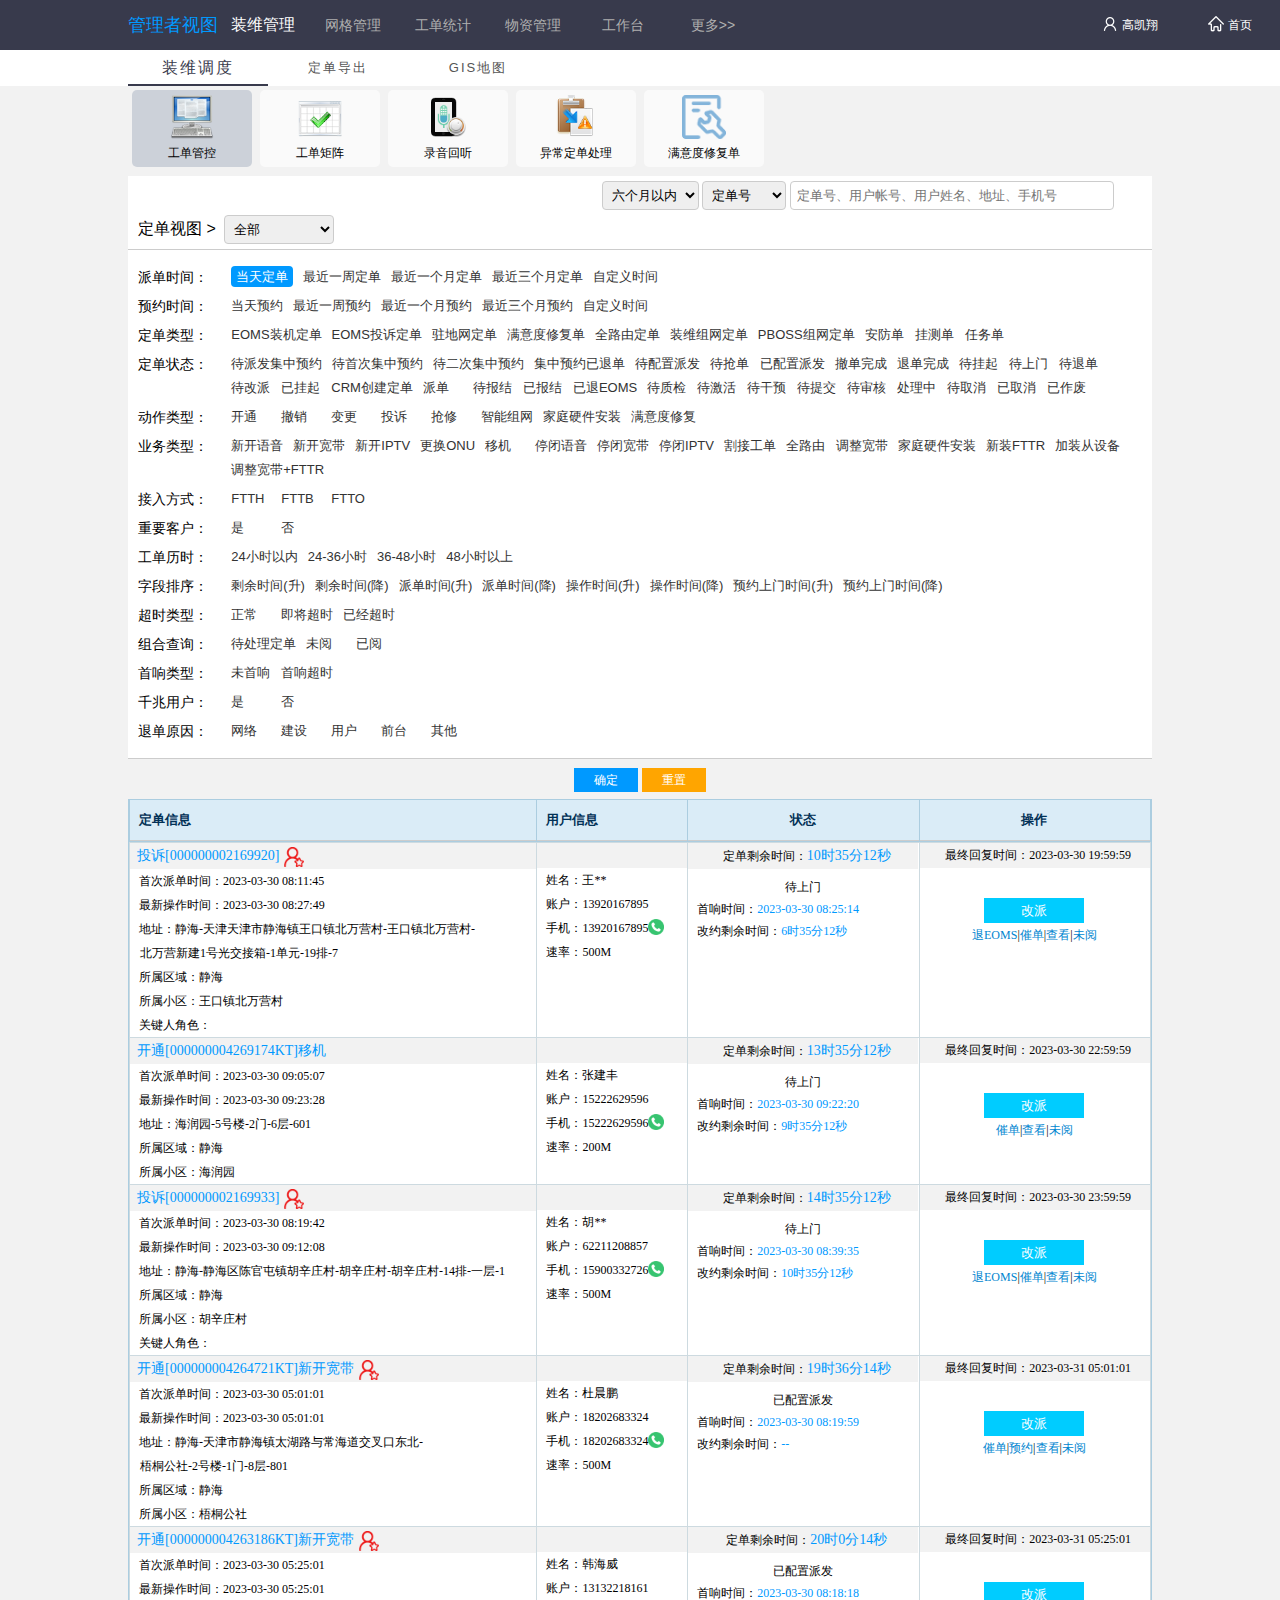
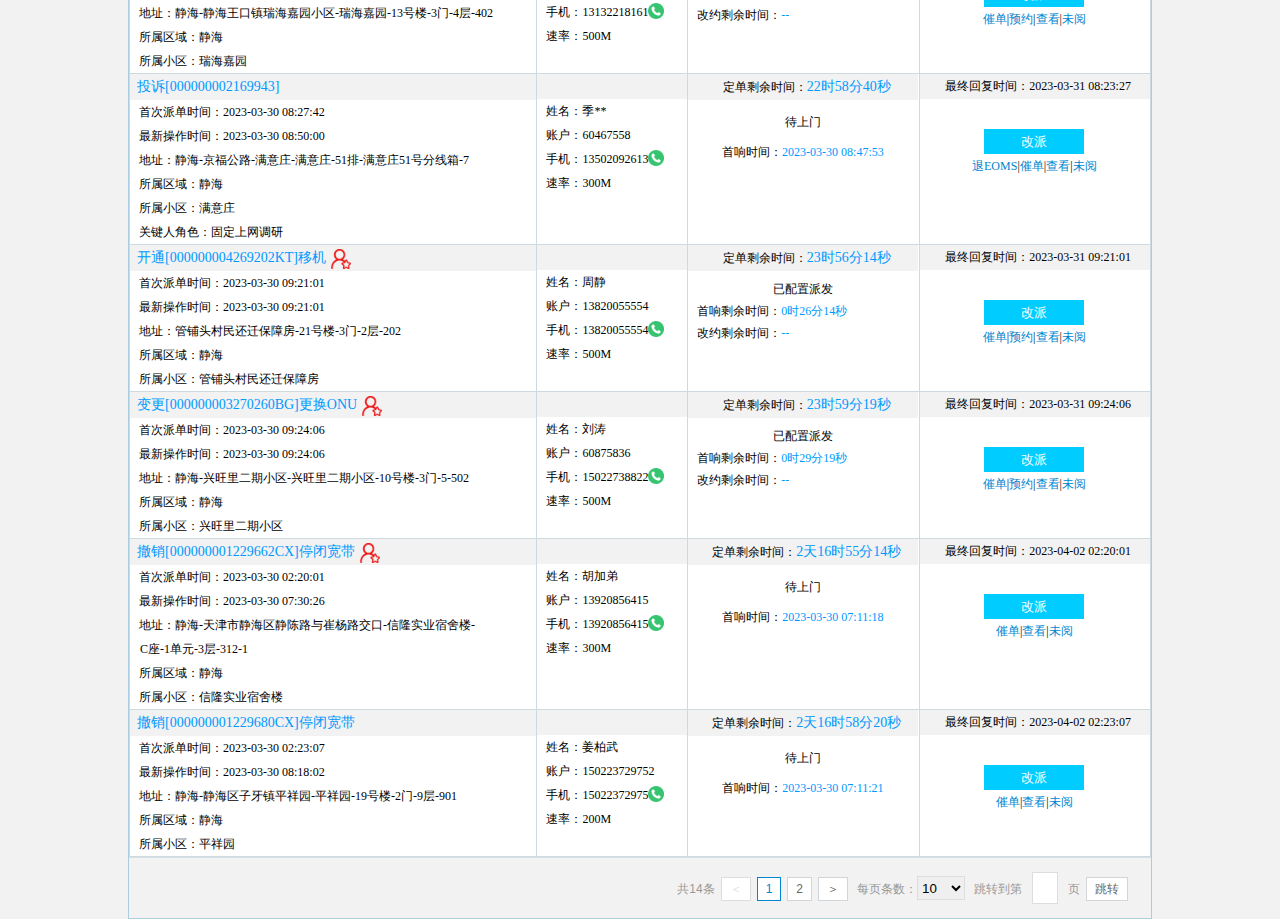
==== index.html @ 793c0168 "Rename 全国移动有线业务管理平台登入界面.html to index.html" ====
<!DOCTYPE html>
<!-- saved from url=(0058)http://ngwlanfix.online-cmcc.cn:10010/ngwlanfix/frame.html -->
<html><head><meta http-equiv="Content-Type" content="text/html; charset=UTF-8">
    
    <meta name="renderer" content="webkit">
    <meta http-equiv="X-UA-Compatible" content="IE=edge">
    <meta http-equiv="Expires" content="0">
    <meta http-equiv="Pragma" content="no-cache">
    <meta http-equiv="Cache-control" content="no-cache">
    <meta http-equiv="Cache" content="no-cache">
    <link rel="shortcut icon" href="http://ngwlanfix.online-cmcc.cn:10010/ngwlanfix/favicon.ico" type="image/x-icon">
    <!--通用样式-->
    <!-- <link rel="stylesheet" href="src/assets/css/ng-common/ng-reset.css" /> -->
    <link rel="stylesheet" href="./全国移动有线业务管理平台登入界面_files/ng-common.css">
    <link rel="stylesheet" href="./全国移动有线业务管理平台登入界面_files/ng-components.css">
    <link rel="stylesheet" href="./全国移动有线业务管理平台登入界面_files/base.css">
    <!-- <link rel="stylesheet" href="src/assets/css/frame.css" /> -->
    <link rel="stylesheet" href="./全国移动有线业务管理平台登入界面_files/orderview.css">
    <link rel="stylesheet" href="./全国移动有线业务管理平台登入界面_files/orderoperation.css">
    <title>全国移动有线业务管理平台</title>
<script type="text/javascript" charset="utf-8" async="" data-requirecontext="_" data-requiremodule="js/singlePageDemo/frame" src="./全国移动有线业务管理平台登入界面_files/frame.js.下载"></script><script type="text/javascript" charset="utf-8" async="" data-requirecontext="_" data-requiremodule="Util" src="./全国移动有线业务管理平台登入界面_files/util.js.下载"></script><script type="text/javascript" charset="utf-8" async="" data-requirecontext="_" data-requiremodule="assets/common/routes" src="./全国移动有线业务管理平台登入界面_files/routes.js.下载"></script><script type="text/javascript" charset="utf-8" async="" data-requirecontext="_" data-requiremodule="assets/common/cookie" src="./全国移动有线业务管理平台登入界面_files/cookie.js.下载"></script><script type="text/javascript" charset="utf-8" async="" data-requirecontext="_" data-requiremodule="js/api/user" src="./全国移动有线业务管理平台登入界面_files/user.js.下载"></script><script type="text/javascript" charset="utf-8" async="" data-requirecontext="_" data-requiremodule="js/api/utils" src="./全国移动有线业务管理平台登入界面_files/utils.js.下载"></script><script type="text/javascript" charset="utf-8" async="" data-requirecontext="_" data-requiremodule="js/api/constans" src="./全国移动有线业务管理平台登入界面_files/constans.js.下载"></script><link type="text/css" rel="stylesheet" href="./全国移动有线业务管理平台登入界面_files/frame.css"><script type="text/javascript" charset="utf-8" async="" data-requirecontext="_" data-requiremodule="assets/common/extend" src="./全国移动有线业务管理平台登入界面_files/extend.js.下载"></script><script type="text/javascript" charset="utf-8" async="" data-requirecontext="_" data-requiremodule="type" src="./全国移动有线业务管理平台登入界面_files/type.js.下载"></script><script type="text/javascript" charset="utf-8" async="" data-requirecontext="_" data-requiremodule="assets/lib/base64/base64" src="./全国移动有线业务管理平台登入界面_files/base64.js.下载"></script><script type="text/javascript" charset="utf-8" async="" data-requirecontext="_" data-requiremodule="dialog" src="./全国移动有线业务管理平台登入界面_files/dialog.js.下载"></script><script type="text/javascript" charset="utf-8" async="" data-requirecontext="_" data-requiremodule="js/api/ajax" src="./全国移动有线业务管理平台登入界面_files/ajax.js.下载"></script><script type="text/javascript" charset="utf-8" async="" data-requirecontext="_" data-requiremodule="upload" src="./全国移动有线业务管理平台登入界面_files/upload.js.下载"></script><script type="text/javascript" charset="utf-8" async="" data-requirecontext="_" data-requiremodule="loading" src="./全国移动有线业务管理平台登入界面_files/loading.js.下载"></script><script type="text/javascript" charset="utf-8" async="" data-requirecontext="_" data-requiremodule="js/api/encrypt" src="./全国移动有线业务管理平台登入界面_files/encrypt.js.下载"></script><script type="text/javascript" charset="utf-8" async="" data-requirecontext="_" data-requiremodule="ajax" src="./全国移动有线业务管理平台登入界面_files/ajax_amd.js.下载"></script><script type="text/javascript" charset="utf-8" async="" data-requirecontext="_" data-requiremodule="hdb" src="./全国移动有线业务管理平台登入界面_files/handlebars.js.下载"></script><script type="text/javascript" charset="utf-8" async="" data-requirecontext="_" data-requiremodule="groupSearchForm" src="./全国移动有线业务管理平台登入界面_files/groupSearchForm.js.下载"></script><script type="text/javascript" charset="utf-8" async="" data-requirecontext="_" data-requiremodule="js/api/transSelectedData" src="./全国移动有线业务管理平台登入界面_files/transSelectedData.js.下载"></script><script type="text/javascript" charset="utf-8" async="" data-requirecontext="_" data-requiremodule="encrypt" src="./全国移动有线业务管理平台登入界面_files/encrypt.js(1).下载"></script><script type="text/javascript" charset="utf-8" async="" data-requirecontext="_" data-requiremodule="selectTree" src="./全国移动有线业务管理平台登入界面_files/selectTree.js.下载"></script><link type="text/css" rel="stylesheet" href="./全国移动有线业务管理平台登入界面_files/comprehensiveSupport.css"><script type="text/javascript" charset="utf-8" async="" data-requirecontext="_" data-requiremodule="validator" src="./全国移动有线业务管理平台登入界面_files/validator.js.下载"></script><style type="text/css">/*!
 * ui-dialog.css
 * Date: 2014-07-03
 * https://github.com/aui/artDialog
 * (c) 2009-2014 TangBin, http://www.planeArt.cn
 *
 * This is licensed under the GNU LGPL, version 2.1 or later.
 * For details, see: http://www.gnu.org/licenses/lgpl-2.1.html
 */
.ui-dialog {
    *zoom:1;
    _float: left;
    position: relative !important;
    background-color: #FFF;
    border: 1px solid #d5dce5;
    border-radius: 6px;
    outline: 0;
    background-clip: padding-box;
    
    font-size: 14px;
    line-height: 1.428571429;
    color: #333;
    opacity: 0;
    -webkit-transform: scale(0);
    transform: scale(0);
    -webkit-transition: -webkit-transform .15s ease-in-out, opacity .15s ease-in-out;
    transition: transform .15s ease-in-out, opacity .15s ease-in-out;
}
.ui-popup-show .ui-dialog {
    opacity: 1;
    -webkit-transform: scale(1);
    transform: scale(1);
}
.ui-popup-focus .ui-dialog {
    box-shadow: 0 0 8px rgba(0, 0, 0, 0.1);
}
.ui-popup-modal .ui-dialog {
    box-shadow: 0 0 8px rgba(0, 0, 0, 0.1), 0 0 256px rgba(255, 255, 255, .3);
}
.ui-dialog-grid {
    width: auto;
    margin: 0;
    border: 0 none;
    border-collapse:collapse;
    border-spacing: 0;
    background: transparent;
}
.ui-dialog-header,
.ui-dialog-body,
.ui-dialog-footer {
    position: relative;
    padding: 0;
    border: 0 none;
    text-align: left;
    background: transparent;
    overflow: hidden;
}
.ui-dialog-header {
    white-space: nowrap;
    border-bottom: 1px solid #d0d6d9;
}
.ui-dialog-close {
    position: absolute;
    _position: absolute;
    top: 0;
    right: 0;
    _height: 26px;
    padding: 10px 16px 14px 6px;
    font-size: 28px;
    line-height: 1;
    color: #78909c;
    text-shadow: 0 1px 0 #FFF;
    cursor: pointer;
    background: transparent;
    _background: #FFF;
    border: 0;
    -webkit-appearance: none;
}
.ui-dialog-close:hover,
.ui-dialog-close:focus {
    color: #000000;
    text-decoration: none;
    cursor: pointer;
    outline: 0;
}
.ui-dialog-title {
    -moz-box-sizing: border-box;  
    -webkit-box-sizing: border-box; 
    -o-box-sizing: border-box; 
    -ms-box-sizing: border-box; 
    box-sizing: border-box;
    margin: 0;
    color: #222;
    font-size: 16px;
    line-height: 1.428571429;
    min-height: 16.428571429px;
    padding: 14px 40px 14px 14px;
    overflow:hidden; 
    white-space: nowrap;
    text-overflow: ellipsis;
    font-weight: bold;
    cursor: move;
}
.ui-dialog-content {
    display: inline-block;
    position: relative;
    vertical-align: middle;
    *zoom: 1;
    *display: inline;
    text-align: left;
    overflow: auto;
}
.ui-dialog-content-drag {
    display: none;
    position: absolute;
    height: 100%;
    width: 100%;
    top: 0;
    left: 0;
    background:#ff0000; 
    opacity:0;
    filter:alpha(opacity=0); 
}
.ui-dialog-footer {
    padding: 9px 10px 10px 10px;
    text-align: center;
    background: #ebf1f5; 
    border-top: 1px solid #d5dce5; 
    border-radius: 0 0 4px 4px;
}
.ui-dialog-statusbar {
    float: left;
    margin-right: 20px;
    padding: 6px 0;
    line-height: 1.428571429;
    font-size: 14px;
    color: #888;
    white-space: nowrap;
}
.ui-dialog-statusbar label:hover {
    color: #333;
}
.ui-dialog-statusbar input,
.ui-dialog-statusbar .label {
    vertical-align: middle;
}
.ui-dialog-button {
    /*float: right;*/
    white-space: nowrap;
}
.ui-dialog-footer button+button {
    margin-bottom: 0;
    margin-left: 20px;
}
.ui-dialog-footer button {
    overflow:visible;
    display: inline-block;
    padding: 9px 51px;
    _margin-left: 5px;
    margin-bottom: 0;
    font-size: 14px;
    font-weight: normal;
    line-height: 1.428571429;
    text-align: center;
    white-space: nowrap;
    vertical-align: middle;
    cursor: pointer;
    background-image: none;
    border: 1px solid transparent;
    border-radius: 3px;
}

.ui-dialog-footer button:hover,
.ui-dialog-footer button:focus {
  color: #333333;
  text-decoration: none;
}

.ui-dialog-footer button:active {
  background-image: none;
  outline: 0;
}
.ui-dialog-footer button[disabled] {
  pointer-events: none;
  cursor: not-allowed;
  opacity: 0.65;
  filter: alpha(opacity=65);
}

.ui-dialog-footer button {
  color: #0085d0;
  background-color: #ffffff;
  border-color: #d0d6d9;
  outline: none;
}

.ui-dialog-footer button:hover,
.ui-dialog-footer button:focus {
  color: #0085d0;
  background-color: #e5f3fa;
  border-color: #d0d6d9;
}

.ui-dialog-footer button:active {
  color: #0085d0;
  background-color: #eaeef1;
  border-color: #d0d6d9;
}

.ui-dialog-footer button:active{
  background-image: none;
}

.ui-dialog-footer button[disabled],
.ui-dialog-footer button[disabled]:hover,
.ui-dialog-footer button[disabled]:focus,
.ui-dialog-footer button[disabled]:active {
  background-color: #ffffff;
  border-color: #cccccc;
}

.ui-dialog-footer button.ui-dialog-autofocus {
  color: #ffffff;
  background-color: #0085d0;
  border-color: #0085d0;
}

.ui-dialog-footer button.ui-dialog-autofocus:hover,
.ui-dialog-footer button.ui-dialog-autofocus:focus {
  color: #ffffff;
  background-color: #1a91d4;
  border-color: #1a91d4;
}

.ui-dialog-footer button.ui-dialog-autofocus:active {
  color: #ffffff;
  background-color: #0085d0;
  border-color: #0085d0;
}
.ui-popup-top-left .ui-dialog,
.ui-popup-top .ui-dialog,
.ui-popup-top-right .ui-dialog {
    top: -8px;
}
.ui-popup-bottom-left .ui-dialog,
.ui-popup-bottom .ui-dialog,
.ui-popup-bottom-right .ui-dialog {
    top: 8px;
}
.ui-popup-left-top .ui-dialog,
.ui-popup-left .ui-dialog,
.ui-popup-left-bottom .ui-dialog {
    left: -8px;
}
.ui-popup-right-top .ui-dialog,
.ui-popup-right .ui-dialog,
.ui-popup-right-bottom .ui-dialog {
    left: 8px;
}

.ui-dialog-arrow-a,
.ui-dialog-arrow-b {
    position: absolute;
    display: none;
    width: 0;
    height: 0;
    overflow:hidden;
    _color:#FF3FFF;
    _filter:chroma(color=#FF3FFF);
    border:8px dashed transparent;
}
.ui-popup-follow .ui-dialog-arrow-a,
.ui-popup-follow .ui-dialog-arrow-b{
    display: block;
}
.ui-popup-follow .ui-dialog-title{
    cursor:initial;
}
.ui-popup-top-left .ui-dialog-arrow-a,
.ui-popup-top .ui-dialog-arrow-a,
.ui-popup-top-right .ui-dialog-arrow-a {
    bottom: -16px;
    border-top:8px solid #d5dce5;
}
.ui-popup-top-left .ui-dialog-arrow-b,
.ui-popup-top .ui-dialog-arrow-b,
.ui-popup-top-right .ui-dialog-arrow-b {
    bottom: -15px;
    border-top:8px solid #fff;
}
.ui-popup-top-left .ui-dialog-arrow-a,
.ui-popup-top-left .ui-dialog-arrow-b  {
    left: 15px;
}
.ui-popup-top .ui-dialog-arrow-a,
.ui-popup-top .ui-dialog-arrow-b  {
    left: 50%;
    margin-left: -8px;
}
.ui-popup-top-right .ui-dialog-arrow-a,
.ui-popup-top-right .ui-dialog-arrow-b {
    right: 15px;
}
.ui-popup-bottom-left .ui-dialog-arrow-a,
.ui-popup-bottom .ui-dialog-arrow-a,
.ui-popup-bottom-right .ui-dialog-arrow-a {
    top: -16px;
    border-bottom:8px solid #d5dce5;
}
.ui-popup-bottom-left .ui-dialog-arrow-b,
.ui-popup-bottom .ui-dialog-arrow-b,
.ui-popup-bottom-right .ui-dialog-arrow-b {
    top: -15px;
    border-bottom:8px solid #fff;
}
.ui-popup-bottom-left .ui-dialog-arrow-a,
.ui-popup-bottom-left .ui-dialog-arrow-b {
    left: 15px;
}
.ui-popup-bottom .ui-dialog-arrow-a,
.ui-popup-bottom .ui-dialog-arrow-b {
    margin-left: -8px;
    left: 50%;
}
.ui-popup-bottom-right .ui-dialog-arrow-a,
.ui-popup-bottom-right .ui-dialog-arrow-b {
    right: 15px;
}
.ui-popup-left-top .ui-dialog-arrow-a,
.ui-popup-left .ui-dialog-arrow-a,
.ui-popup-left-bottom .ui-dialog-arrow-a {
    right: -16px;
    border-left:8px solid #d5dce5;
}
.ui-popup-left-top .ui-dialog-arrow-b,
.ui-popup-left .ui-dialog-arrow-b,
.ui-popup-left-bottom .ui-dialog-arrow-b {
    right: -15px;
    border-left:8px solid #fff;
}
.ui-popup-left-top .ui-dialog-arrow-a,
.ui-popup-left-top .ui-dialog-arrow-b {
    top: 15px;
}
.ui-popup-left .ui-dialog-arrow-a,
.ui-popup-left .ui-dialog-arrow-b {
    margin-top: -8px;
    top: 50%;
}
.ui-popup-left-bottom .ui-dialog-arrow-a,
.ui-popup-left-bottom .ui-dialog-arrow-b {
    bottom: 15px;
}
.ui-popup-right-top .ui-dialog-arrow-a,
.ui-popup-right .ui-dialog-arrow-a,
.ui-popup-right-bottom .ui-dialog-arrow-a {
    left: -16px;
    border-right:8px solid #d5dce5;
}
.ui-popup-right-top .ui-dialog-arrow-b,
.ui-popup-right .ui-dialog-arrow-b,
.ui-popup-right-bottom .ui-dialog-arrow-b {
    left: -15px;
    border-right:8px solid #fff;
}
.ui-popup-right-top .ui-dialog-arrow-a,
.ui-popup-right-top .ui-dialog-arrow-b {
    top: 15px;
}
.ui-popup-right .ui-dialog-arrow-a,
.ui-popup-right .ui-dialog-arrow-b {
    margin-top: -8px;
    top: 50%;
}
.ui-popup-right-bottom .ui-dialog-arrow-a,
.ui-popup-right-bottom .ui-dialog-arrow-b {
    bottom: 15px;
}


@-webkit-keyframes ui-dialog-loading {
    0% {
        -webkit-transform: rotate(0deg);
    }
    100% {
        -webkit-transform: rotate(360deg);
    }
}
@keyframes ui-dialog-loading {
    0% {
        transform: rotate(0deg);
    }
    100% {
        transform: rotate(360deg);
    }
}

.ui-dialog-loading {
    vertical-align: middle;
    position: relative;
    display: block;
    *zoom: 1;
    *display: inline;
    overflow: hidden;
    width: 32px;
    height: 32px;
    top: 50%;
    margin: -16px auto 0 auto;
    font-size: 0;
    text-indent: -999em;
    color: #666;
}
.ui-dialog-loading {
    width: 100%\9;
    text-indent: 0\9;
    line-height: 32px\9;
    text-align: center\9;
    font-size: 12px\9;
}

.ui-dialog-loading::after {
    position: absolute;
    content: '';
    width: 3px;
    height: 3px;
    margin: 14.5px 0 0 14.5px;
    border-radius: 100%;
    box-shadow: 0 -10px 0 1px #ccc, 10px 0px #ccc, 0 10px #ccc, -10px 0 #ccc, -7px -7px 0 0.5px #ccc, 7px -7px 0 1.5px #ccc, 7px 7px #ccc, -7px 7px #ccc;
    -webkit-transform: rotate(360deg);
    -webkit-animation: ui-dialog-loading 1.5s infinite linear;
    transform: rotate(360deg);
    animation: ui-dialog-loading 1.5s infinite linear;
    display: none\9;
}
.ui-dialog-tip-error .ui-dialog-content{
    background-color: #ffe4e2;
    color: #F08D89;
    border-radius:5px;
}
.ui-dialog-tip-error .ui-dialog{
    border: 2px solid #ff8a85;
}
.ui-dialog-tip-success .ui-dialog-content{
    background-color: #f0f6df;
    color: #8fc11d;
    border-radius:5px;
}
.ui-dialog-tip-success .ui-dialog{
    border: 2px solid #b1d361;
}
.ui-dialog-tip-icon{
    position: absolute;
    width: 38px;
    top: 0;
    bottom: 0;
    left: 0;
    background-position: center right;
    background-repeat: no-repeat;
}
.ui-dialog-tip-text{
    margin-left: 48px;
    padding: 15px 20px 15px 0;
    font-size: 14px;
}
.ui-dialog-tip-error .ui-dialog-tip-icon{
    background-image: url('[data-uri]');
}
.ui-dialog-tip-success .ui-dialog-tip-icon{
    background-image: url('[data-uri]');
}
.ui-dialog-confirm-icon{
    position: absolute;
    width: 84px;
    top: 0;
    bottom: 0;
    left: 0;
    background-position: center right;
    background-repeat: no-repeat;
    background-image: url('[data-uri]');
}
.ui-dialog-confirm-text{
    font-size: 12px;
    margin-left: 104px;
    padding: 62px 20px 50px 0;
    color: #666666;
}
.ui-dialog-confirm-text-t{
    font-size: 14px;
    color: #000000;
    line-height: 1;
    margin-bottom: 10px;
}</style><script type="text/javascript" charset="utf-8" async="" data-requirecontext="_" data-requiremodule="artDialog" src="./全国移动有线业务管理平台登入界面_files/dialog-plus.js.下载"></script><style type="text/css">
  .sn-upload .files { margin-bottom: 6px; width: 100%; float: left; }
  .sn-upload .template-upload:after { clear: both; display:block; visibility: hidden; height: 0; content: " "; }
  .sn-upload .template-upload { width: 100%; }
  .sn-upload .template-upload div { height: 28px; line-height: 28px; float: left; }
  .sn-upload .template-upload { font-size: 12px; color: #222; }
  .sn-upload .template-upload .upload-filename a { color: #222; text-decoration: none; }
  .sn-upload .template-upload .upload-byte { color: #999; padding: 0 6px; }
  .sn-upload .template-upload .upload-btns a { cursor: pointer; padding: 0 6px; color: #ee0000; text-decoration: none; }
  .sn-upload .template-upload .upload-btns a:hover { color: #222; }
  .sn-upload .template-upload .upload-progress { display: none; width: 200px; margin-top: 10px; box-sizing: border-box; height: 6px; font-size: 0; line-height: 0; background: #e7eff2; overflow: hidden; box-shadow: inset 0 0 0 1px rgba(0, 0, 0, 0.07), inset 0 2px 2px rgba(0, 0, 0, 0.07); *zoom: 1; }
  .sn-upload .template-upload .upload-progress:before,
  .sn-upload .template-upload .upload-progress:after { content: ""; display: table; }
  .sn-upload .template-upload .upload-progress:after { clear: both; overflow: hidden; }
  .sn-upload .template-upload .upload-progress > span { display: block; height: 100%; height: 6px; font-size: 0; line-height: 0; background: #8ec500; float: left; box-shadow: inset 0 -1px 0 rgba(0, 0, 0, 0.2), inset 0 0 0 1px rgba(0, 0, 0, 0.1); text-shadow: 0 -1px 0 rgba(0, 0, 0, 0.2);}
  .sn-upload .fileInput { width: 100%; height: 30px; float: left; position: relative; overflow: hidden; }
  .sn-upload .fileInput > a { display: inline-block; height: 26px; line-height: 26px; padding: 0 20px; font-size: 12px; background: #FFF; text-decoration: none; cursor: pointer; outline: none; color: #008ace; position: absolute; left: 0; top: 0; background-image: url("[data-uri]"); background-repeat: no-repeat; background-position: left 4px;}
  .sn-upload .fileInput input { height: 28px; width: 200px; position: absolute; left: 0; top: 0; background: #F00; position: absolute; left: -130px; opacity: 0; filter:alpha(opacity=0);}
  @media only screen and (-webkit-min-device-pixel-ratio: 1.5),
         only screen and (-moz-min-device-pixel-ratio: 1.5),
         only screen and (-o-min-device-pixel-ratio: 3/2),
         only screen and (min-device-pixel-ratio: 1.5) {
      .sn-upload .fileInput > a  {
          background-image: url("[data-uri]");
          -webkit-background-size: 16px 16px;
          background-size: 16px 16px;
      }
  }
.sn-upload .sn-upload-fileResult { display:none; }
.sn-upload .sn-upload-uploading .delete { display: none; }
.sn-upload .sn-upload-uploading .upload-progress { display: inline-block; }
.sn-upload .sn-upload-fail .sn-upload-fileResult { display: inline-block; }


</style><script type="text/javascript" charset="utf-8" async="" data-requirecontext="_" data-requiremodule="hdbr" src="./全国移动有线业务管理平台登入界面_files/handlebars.runtime.js.下载"></script><style type="text/css">.sn-groupSearchForm {
	width: 100%;
	/*display: table;*/
	font-size: 13px;
	/*border: 1px solid #c6cccf;*/
	border: 1px solid #d0d6d9;
	box-sizing: border-box;
	position: relative;
	color: #666;
	/*padding-bottom: 20px;*/
}

.sn-groupSearchForm.absolute-btn {
	padding-bottom: 20px;
}

.sn-groupSearchForm>p {
	margin: 0;
	padding: 15px 20px;
	line-height: 1;
	/*border-bottom: 1px solid #eaeef1;*/
	border-bottom: 1px solid #e9ecf0;
}

.sn-groupSearchForm>form {
	margin: 5px 20px 0 20px;
}

/*.sn-groupSearchForm .bg-date {
	background: url('[data-uri]') no-repeat right;
}*/

.sn-groupSearchForm .searchOptions {
	padding: 0;
	margin: 0;
}

.sn-groupSearchForm input.sn-groupSearchForm-input::-ms-clear {
	display: none;
}

.sn-groupSearchForm .sn-groupSearchForm-input.clear-bg {
	background: url('[data-uri]') no-repeat right;
}

.sn-groupSearchForm>form.searchForm>ul.searchOptions>li {
	display: inline-block;
	position: relative;
	/*height: 30px;*/
	/*line-height: 30px;*/
	margin-top: 15px;
	list-style: none;
	font-size: 0;
	vertical-align: top;
	padding-left: 5px;
	box-sizing: border-box;
}

.sn-groupSearchForm>form.searchForm>ul.searchOptions>li>div {
	font-size: 0;
	/*height: 30px;*/
	/*line-height: 30px;*/
}

.sn-groupSearchForm>form.searchForm>ul.searchOptions>li.user-defined>div {
	font-size: 13px;
}

.sn-groupSearchForm .searchForm .searchOptions>li>label,
.sn-groupSearchForm .searchForm .searchOptions>li>div>label {
	display: inline-block;
	position: relative;
	width: 30%;
	text-align: right;
	font-size: 13px;
	line-height: 15px;
	padding-right: 14px;
	float: none;
	height: auto;
	vertical-align: middle;
	box-sizing: border-box;
	color: #666;
	text-overflow: ellipsis;
	-webkit-line-clamp: 2;
	overflow: hidden;
	max-height: 30px;
	white-space: normal;
}

.sn-groupSearchForm .ellipsis {
	position: absolute;
	bottom: 0;
	right: 13px;
	line-height: 15px;
	font-size: 13px;
	width: 14px;
	text-align: center;
	background-color: #fff;
}

.sn-groupSearchForm .searchForm .searchOptions>li>label+*,
.sn-groupSearchForm .searchForm .searchOptions>li>div>label+* {
	display: inline-block;
	width: 70%;
	/*height: 30px;*/
	float: none;
	margin: 0;
	vertical-align: middle;
	box-sizing: border-box;
	font-size: 13px;
	color: #666;
}

.sn-groupSearchForm>form.searchForm>ul.searchOptions>li input,
.sn-groupSearchForm>form.searchForm>ul.searchOptions>li select {
	height: 30px;
	line-height: 22px;
	padding: 3px;
	padding-left: 10px;
	box-sizing: border-box;
	outline: none;
	border: 1px solid #d0d6d9;
	background-color: #f5fdff;
	color: #666;
	/*-webkit-box-shadow: inset 0 1px 3px rgba(0, 0, 0, 0.1);
	box-shadow: inset 0 1px 3px rgba(0, 0, 0, 0.1);*/
}


/*高级查询*/

.sn-groupSearchForm .advancedQuery {
	display: none;
	position: absolute;
	bottom: -14px;
	left: 0;
	right: 0;
	width: 40px;
	height: 14px;
	margin: 0 auto;
	cursor: pointer;
	background-image: url('[data-uri]');
}

.sn-groupSearchForm .advancedQuery.up {
	background-image: url('[data-uri]');
}


/*布局*/

.sn-groupSearchForm .column1>li {
	width: 100%;
}


/*两列布局*/

.sn-groupSearchForm .column2>li {
	width: 50%;
}

.sn-groupSearchForm .column2>li.colspan2,
.sn-groupSearchForm .column2>li.colspanall {
	width: 100%;
}

.sn-groupSearchForm .searchForm .column2>li.colspan2>label,
.sn-groupSearchForm .searchForm .column2>li.colspan2>div>label,
.sn-groupSearchForm .searchForm .column2>li.colspanall>label,
.sn-groupSearchForm .searchForm .column2>li.colspanall>div>label {
	width: 15%;
}

.sn-groupSearchForm .searchForm .column2>li.colspan2>label+*,
.sn-groupSearchForm .searchForm .column2>li.colspan2>div>label+*,
.sn-groupSearchForm .searchForm .column2>li.colspanall>label+*,
.sn-groupSearchForm .searchForm .column2>li.colspanall>div>label+* {
	width: 85%;
}


/*三列布局*/

.sn-groupSearchForm .column3>li {
	width: 33.33%;
}

.sn-groupSearchForm .column3>li.colspan2 {
	width: 66.66%;
}

.sn-groupSearchForm .column3>li.colspan3,
.sn-groupSearchForm .column3>li.colspanall {
	width: 100%;
}

.sn-groupSearchForm .searchForm .column3>li.colspan2>label,
.sn-groupSearchForm .searchForm .column3>li.colspan2>div>label {
	width: 15%;
}

.sn-groupSearchForm .searchForm .column3>li.colspan2>label+*,
.sn-groupSearchForm .searchForm .column3>li.colspan2>div>label+* {
	width: 85%;
}

.sn-groupSearchForm .searchForm .column3>li.colspan3>label,
.sn-groupSearchForm .searchForm .column3>li.colspan3>div>label,
.sn-groupSearchForm .searchForm .column3>li.colspanall>label,
.sn-groupSearchForm .searchForm .column3>li.colspanall>div>label {
	width: 10%;
}

.sn-groupSearchForm .column3>li.colspan3>label+*,
.sn-groupSearchForm .column3>li.colspan3>div>label+*,
.sn-groupSearchForm .column3>li.colspanall>label+*,
.sn-groupSearchForm .column3>li.colspanall>div>label+* {
	width: 90%;
}


/*四列布局*/

.sn-groupSearchForm .column4>li {
	width: 25%;
}

.sn-groupSearchForm .column4>li.colspan2 {
	width: 50%;
}

.sn-groupSearchForm .searchForm .column4>li.colspan2>label,
.sn-groupSearchForm .searchForm .column4>li.colspan2>div>label {
	width: 15%;
}

.sn-groupSearchForm .searchForm .column4>li.colspan2>label+*,
.sn-groupSearchForm .searchForm .column4>li.colspan2>div>label+* {
	width: 85%;
	max-width: none;
}

.sn-groupSearchForm .column4>li.colspan3 {
	width: 75%;
}

.sn-groupSearchForm .searchForm .column4>li.colspan3>label,
.sn-groupSearchForm .searchForm .column4>li.colspan3>div>label {
	width: 10%;
}

.sn-groupSearchForm .searchForm .column4>li.colspan3>label+*,
.sn-groupSearchForm .searchForm .column4>li.colspan3>div>label+* {
	width: 90%;
}

.sn-groupSearchForm .column4>li.colspanall {
	width: 100%;
}

.sn-groupSearchForm .searchForm .column4>li.colspanall>label,
.sn-groupSearchForm .searchForm .column4>li.colspanall>div>label {
	width: 7%;
}

.sn-groupSearchForm .searchForm .column4>li.colspanall>label+*,
.sn-groupSearchForm .searchForm .column4>li.colspanall>div>label+* {
	width: 93%;
}


/*重置select组件样式*/

.sn-groupSearchForm .sn-select .sn-select-single {
	padding-left: 10px;
}

.sn-groupSearchForm .sn-select .sn-select-single {
	color: #666;
}

.sn-groupSearchForm .sn-select .sn-select-single span {
	line-height: 28px;
}


/*重置radios组件样式*/

.sn-groupSearchForm .sn-radios>.chk-list,
.sn-groupSearchForm .sn-checkboxes>.chk-list {
	font-size: 0;
}

.sn-groupSearchForm .sn-radios .chk-list>li,
.sn-groupSearchForm .sn-checkboxes>.chk-list>li {
	font-size: 13px;
	padding-bottom: 0;
	padding-right: 20px;
	padding-left: 30px;
}

.sn-groupSearchForm .sn-radios,
.sn-groupSearchForm .sn-checkboxes {
	line-height: 30px;
}

.sn-groupSearchForm .sn-radios>.chk-list li>div,
.sn-groupSearchForm .sn-checkboxes>.chk-list li>div,
.sn-groupSearchForm .chk-list li>div.static:hover {
	top: 5px!important;
}

.sn-groupSearchForm .sn-radios>.chk-list li>div {
	background-image: url('[data-uri]');
}

.sn-groupSearchForm .sn-radios>.chk-list li>label,
.sn-groupSearchForm .sn-checkboxes>.chk-list li>label {
	color: #666;
}


/*重置date组件样式*/

.sn-groupSearchForm .bg-date {
	width: 100%;
}
/*重置comboSelect组件样式*/
.sn-groupSearchForm>form.searchForm>ul.searchOptions>li>div.comboSelect{
	font-size: 13px;
}
.sn-groupSearchForm .combo-select{
	border:none;
}

/*重置selectTree组件样式*/

.sn-groupSearchForm .sn-selectTree,
.sn-groupSearchForm .sn-selectTree>.has-formlayer {
	height: 30px;
}

.sn-groupSearchForm>form.searchForm>ul.searchOptions>li .formlayer-btns-check input {
	height: auto;
	vertical-align: middle;
	border: none;
}


/*按钮样式*/

.sn-groupSearchForm .sn-groupSearchForm-buttons {
	text-align: left;
}

.sn-groupSearchForm-buttons {
	/*margin: 0 20px 0 20px;*/
	padding: 0 20px;
	border-top: 1px solid #e9ecf0;
	margin-top: 15px;
}

.sn-groupSearchForm.absolute-btn .sn-groupSearchForm-buttons {
	position: absolute;
	right: 0;
	bottom: 20px;
	border-top: none;
	margin-top: 0;
}

.sn-groupSearchForm.absolute-btn .sn-groupSearchForm-buttons .sn-buttonGroup-list>li {
	height: 30px;
	line-height: 30px;
}

.sn-groupSearchForm-buttons .sn-buttonGroup-list {
	font-size: 0;
	padding: 0;
}

.sn-groupSearchForm-buttons .sn-buttonGroup-list>li {
	/*font-size: 14px;*/
	height: 55px;
	line-height: 55px;
}

.sn-groupSearchForm-buttons .sn-buttonGroup-list>li>.t-btnGroup {
	padding: 0;
	width: 120px;
	height: 30px;
	line-height: 30px;
	vertical-align: middle;
	/*margin: 10px 0 0 10px;*/
}

.sn-groupSearchForm-buttons .sn-buttonGroup-list>li:last-child>.t-btnGroup {
	margin-right: 0;
}


/*多行文本框*/

.sn-groupSearchForm .searchForm .searchOptions>li .sn-groupSearchForm-textarea {
	border: 1px solid #d0d6d9;
	/*-webkit-box-shadow: inset 0 1px 3px rgba(0, 0, 0, 0.1);
	box-shadow: inset 0 1px 3px rgba(0, 0, 0, 0.1);*/
	height: 60px;
	resize: none;
	outline: none;
	padding: 3px 10px;
	/*font-size: 12px;*/
	background-color: #f5fdff;
	color: #666;
}


/*输入框样式*/


/*focus*/

.sn-groupSearchForm .searchForm .searchOptions>li .sn-groupSearchForm-textarea:focus,
.sn-groupSearchForm>form.searchForm>ul.searchOptions>li input:focus,
.sn-groupSearchForm>form.searchForm>ul.searchOptions>li select:focus {
	background-color: #ebfbff;
	border: 1px solid #0085d0;
}


/*disabled*/

.sn-groupSearchForm .searchForm .searchOptions>li .sn-groupSearchForm-textarea:disabled,
.sn-groupSearchForm>form.searchForm>ul.searchOptions>li input:disabled,
.sn-groupSearchForm>form.searchForm>ul.searchOptions>li select:disabled {
	background-color: rgb(250, 250, 250);
	color: #ccc;
	border: 1px solid #eee;
}


/*重置select组件不可用时样式*/

.sn-groupSearchForm .sn-select .sn-select-disabled .sn-select-single {
	background-color: rgb(250, 250, 250);
	color: #ccc;
	border: 1px solid #eee;
}</style><script type="text/javascript" charset="utf-8" async="" data-requirecontext="_" data-requiremodule="date" src="./全国移动有线业务管理平台登入界面_files/date.js.下载"></script><script type="text/javascript" charset="utf-8" async="" data-requirecontext="_" data-requiremodule="select" src="./全国移动有线业务管理平台登入界面_files/select.js.下载"></script><script type="text/javascript" charset="utf-8" async="" data-requirecontext="_" data-requiremodule="radios" src="./全国移动有线业务管理平台登入界面_files/radios.js.下载"></script><script type="text/javascript" charset="utf-8" async="" data-requirecontext="_" data-requiremodule="checkboxes" src="./全国移动有线业务管理平台登入界面_files/checkboxes.js.下载"></script><script type="text/javascript" charset="utf-8" async="" data-requirecontext="_" data-requiremodule="buttonGroup" src="./全国移动有线业务管理平台登入界面_files/buttonGroup.js.下载"></script><script type="text/javascript" charset="utf-8" async="" data-requirecontext="_" data-requiremodule="counter" src="./全国移动有线业务管理平台登入界面_files/counter.js.下载"></script><script type="text/javascript" charset="utf-8" async="" data-requirecontext="_" data-requiremodule="comboSelect" src="./全国移动有线业务管理平台登入界面_files/comboSelect.js.下载"></script><style type="text/css">.sn-ui-loading{background-image:url("[data-uri]");}
.sn-ui-loading,
.sn-ui-loading .ui-loading-backdrop { display:none; position:absolute; top:0; right:0; bottom:0; left:0; }
.sn-ui-loading .ui-loading-backdrop { background:#000; opacity:0.6;filter:Alpha(opacity=50);}
.sn-ui-loading .ui-loading-content { position:relative; padding:15px; margin:30px auto 0; border:1px solid #ccc; border-radius:6px; background-color:#fff; }
.sn-ui-loading .ui-loading-icon { display:inline-block; vertical-align:middle; width:24px; height:24px; margin-right:5px; background-repeat:no-repeat; background-size:cover; }
.sn-ui-loading .ui-loading-icon-dotCycle { background-image:url([data-uri]); }
.sn-ui-loading .ui-loading-icon-cmcc { background-image:url([data-uri]); }
.sn-ui-loading .ui-loading-icon-cmccLarge { width:32px; height:32px; background-image:url([data-uri]); }
.sn-ui-loading-progress { position:fixed; top:0; right:0; left:0; height:5px; border:0; background:transparent; }
.sn-ui-loading-progress-content { position:relative; width:0; height:100%; padding:0; margin:0; border:0; background:blue; }</style><script type="text/javascript" charset="utf-8" async="" data-requirecontext="_" data-requiremodule="hdbHelper" src="./全国移动有线业务管理平台登入界面_files/helpers.js.下载"></script><style type="text/css">/**
 
 @Name: laydata
 @Author: 贤心
 
 **/
 

html #layuicss-laydate{display: none; position: absolute; width: 1989px;}

/* 初始化 */
.layui-laydate *{margin: 0; padding: 0;}

                  

/* 主体结构 */
.layui-laydate, .layui-laydate *{box-sizing: border-box;}
.layui-laydate{position: absolute; z-index: 66666666; margin: 5px 0; border-radius: 2px; font-size: 14px; -webkit-animation-duration: 0.3s; animation-duration: 0.3s; -webkit-animation-fill-mode: both; animation-fill-mode: both;}
.layui-laydate-main{width: 272px;}
.layui-laydate-header *,
.layui-laydate-content td,
.layui-laydate-list li{transition-duration: .3s; -webkit-transition-duration: .3s;}

@-webkit-keyframes laydate-upbit{ /* 微微往上滑入 */
  from {-webkit-transform: translate3d(0, 20px, 0); opacity: 0.3;}
  to {-webkit-transform: translate3d(0, 0, 0);  opacity: 1;}
}
@keyframes laydate-upbit{
  from {transform: translate3d(0, 20px, 0);  opacity: 0.3;}
  to {transform: translate3d(0, 0, 0);  opacity: 1;}
}
.layui-laydate{-webkit-animation-name: laydate-upbit; animation-name: laydate-upbit;}
.layui-laydate-static{ position: relative; z-index: 0; display: inline-block; margin: 0; -webkit-animation: none; animation: none;}

/* 展开年月列表时 */
.laydate-ym-show .laydate-prev-m,
.laydate-ym-show .laydate-next-m{display: none !important;}
.layui-laydate-header i.laydate-prev-y{transition:background-position-y 0ms;top: 8px;background-position: 0px -3px;background-repeat: no-repeat;background-image: url([data-uri]);}
.layui-laydate-header i.laydate-prev-m{transition:background-position-y 0ms;top: 8px;background-position: -26px -3px;background-repeat: no-repeat;background-image: url([data-uri]);}
.layui-laydate-header i.laydate-next-y{transition:background-position-y 0ms;top: 8px;background-position: -92px -3px;background-repeat: no-repeat;background-image: url([data-uri]);}
.layui-laydate-header i.laydate-next-m{transition:background-position-y 0ms;top: 8px;background-position: -64px -3px;background-repeat: no-repeat;background-image: url([data-uri]);}
.layui-laydate-header i:hover{background-position-y:-34px;}
.laydate-ym-show .laydate-prev-y,
.laydate-ym-show .laydate-next-y{display: inline-block !important;}
.laydate-ym-show .laydate-set-ym span[lay-type="month"]{display: none !important;}

/* 展开时间列表时 */
.laydate-time-show .layui-laydate-header .layui-icon,
.laydate-time-show .laydate-set-ym span[lay-type="year"],
.laydate-time-show .laydate-set-ym span[lay-type="month"]{display: none !important;}

/* 头部结构 */
.layui-laydate-header{position: relative; line-height:30px; padding: 10px 70px 5px;}
.layui-laydate-header *{display: inline-block; vertical-align: bottom;}
.layui-laydate-header i{position: absolute; top: 10px; padding: 0 5px; color: #999; font-size: 18px; cursor: pointer;}
.layui-laydate-header i.laydate-prev-y{height:30px;width: 28px;left: 15px;}
.layui-laydate-header i.laydate-prev-m{height:30px;width: 28px;left: 45px;}
.layui-laydate-header i.laydate-next-y{height:30px;width: 28px;right: 15px;}
.layui-laydate-header i.laydate-next-m{height:30px;width: 28px; right: 45px;}
.laydate-set-ym{width: 100%; text-align: center; box-sizing: border-box; text-overflow: ellipsis; overflow: hidden; white-space: nowrap;}
.laydate-set-ym span{padding: 0 5px; cursor: pointer;}
.laydate-time-text{cursor: default !important;}

/* 主体结构 */
.layui-laydate-content{position: relative; padding: 10px; -moz-user-select: none; -webkit-user-select: none; -ms-user-select: none;}
.layui-laydate-content table{border-collapse: collapse; border-spacing: 0;}
.layui-laydate-content th,
.layui-laydate-content td{width: 36px; height: 30px; padding: 5px; text-align: center;}
.layui-laydate-content th{font-weight: 400;}
.layui-laydate-content td{position: relative; cursor: pointer;}
.laydate-day-mark{position: absolute; left: 0; top: 0; width: 100%; height: 100%; line-height: 30px; font-size: 12px; overflow: hidden;}
.laydate-day-mark::after{position: absolute; content:''; right: 2px; top: 2px; width: 5px; height: 5px; border-radius: 50%;}

/* 底部结构 */
.layui-laydate-footer{position: relative; height: 46px; line-height: 26px; padding: 10px 20px;}
.layui-laydate-footer span{margin-right: 15px; display: inline-block; cursor: pointer; font-size: 12px;}
.layui-laydate-footer span:hover{color: #0088d1;}
.laydate-footer-btns{position: absolute; right: 10px; top: 10px;}
.laydate-footer-btns span{height: 26px; line-height: 26px; margin: 0 0 0 -1px; padding: 0 10px; border: 1px solid #C9C9C9; background:  #f7f9fa!important; color: #91a5af;  white-space: nowrap; vertical-align: top; border-radius: 2px;}
.laydate-footer-btns span:hover{background: #e5f2fa!important;color: #0088d1;}

/* 年月列表 */
.layui-laydate-list{position: absolute; left: 0; top: 0; width: 100%; height: 100%; padding: 10px; box-sizing: border-box; background-color: #fff;}
.layui-laydate-list>li{position: relative; display: inline-block; width: 33.3%; height: 36px; line-height: 36px; margin: 3px 0; vertical-align: middle; text-align: center; cursor: pointer;}
.laydate-month-list>li{width: 25%; margin: 17px 0;}
.laydate-time-list{}
.laydate-time-list>li{height: 100%; margin: 0; line-height: normal; cursor: default;}
.laydate-time-list p{position: relative; top: -4px; line-height: 29px;}
.laydate-time-list ol{height: 181px; overflow: hidden;}
.laydate-time-list>li:hover ol{overflow-y: auto;}
.laydate-time-list ol li{width: 130%; padding-left: 33px; line-height: 30px; text-align: left; cursor: pointer;}

/* 提示 */
.layui-laydate-hint{position: absolute; top: 115px; left: 50%; width: 250px; margin-left: -125px; line-height: 20px; padding: 15px; text-align: center; font-size: 12px; color: #FF5722;}


/* 双日历 */
.layui-laydate-range{width: 546px;}
.layui-laydate-range .layui-laydate-main{display: inline-block; vertical-align: middle;}
.layui-laydate-range .laydate-main-list-0 .laydate-next-m,
.layui-laydate-range .laydate-main-list-0 .laydate-next-y,
.layui-laydate-range .laydate-main-list-1 .laydate-prev-y,
.layui-laydate-range .laydate-main-list-1 .laydate-prev-m{display: none;}
.layui-laydate-range .laydate-main-list-1 .layui-laydate-content{border-left: 1px solid #e2e2e2;}


/* 默认简约主题 */
.layui-laydate, .layui-laydate-hint{border: 1px solid #d2d2d2; box-shadow: 0 2px 4px rgba(0,0,0,.12); background-color: #fff; color: #666;}
.layui-laydate-header{border-bottom: 1px solid #e2e2e2;}
.layui-laydate-header i:hover,
.layui-laydate-header span:hover{color: #0088d1;}
.layui-laydate-content{border-top: none 0; border-bottom: none 0;}
.layui-laydate-content th{color: #333;}
.layui-laydate-content td{color: #666;}
.layui-laydate-content td.laydate-selected{background-color: #00AFFF;}
.laydate-selected:hover{background-color: #00AFFF !important;}
.layui-laydate-content td:hover,
.layui-laydate-list li:hover{background-color: #e3f3fa; color: #333;}
.laydate-time-list li ol{margin: 0; padding: 0; border: 1px solid #e2e2e2; border-left-width: 0;}
.laydate-time-list li:first-child ol{border-left-width: 1px;}
.laydate-time-list>li:hover{background: none;}
.layui-laydate-content .laydate-day-prev,
.layui-laydate-content .laydate-day-next{color: #d2d2d2;}
.laydate-selected.laydate-day-prev,
.laydate-selected.laydate-day-next{color: #fff !important;}
.layui-laydate-footer{border-top: 1px solid #e2e2e2;}
.layui-laydate-hint{color: #FF5722;}
.laydate-day-mark::after{background-color: #0088d1;}
.layui-laydate-content td.layui-this .laydate-day-mark::after{display: none;}
.layui-laydate-footer span[lay-type="date"]{color: #0088d1;}
.layui-laydate .layui-this{background-color:#0088d1!important; color: #fff !important;}
.layui-laydate .laydate-disabled,
.layui-laydate .laydate-disabled:hover{background:none !important; color: #d2d2d2 !important; cursor: not-allowed !important; -moz-user-select: none; -webkit-user-select: none; -ms-user-select: none;}

/* 墨绿/自定义背景色主题 */
.laydate-theme-molv{border: none;}
.laydate-theme-molv.layui-laydate-range{width: 548px}
.laydate-theme-molv .layui-laydate-main{width: 274px;}
.laydate-theme-molv .layui-laydate-header{border: none; background-color: #009688;}
.laydate-theme-molv .layui-laydate-header i,
.laydate-theme-molv .layui-laydate-header span{color: #f6f6f6;}
.laydate-theme-molv .layui-laydate-header i:hover,
.laydate-theme-molv .layui-laydate-header span:hover{color: #fff;}
.laydate-theme-molv .layui-laydate-content{border: 1px solid #e2e2e2; border-top: none; border-bottom: none;}
.laydate-theme-molv .laydate-main-list-1 .layui-laydate-content{border-left: none;}
.laydate-theme-molv .layui-laydate-footer{border: 1px solid #e2e2e2;}

/* 格子主题 */
.laydate-theme-grid .layui-laydate-content td,
.laydate-theme-grid .layui-laydate-content thead,
.laydate-theme-grid .laydate-year-list>li,
.laydate-theme-grid .laydate-month-list>li{border: 1px solid #e2e2e2;}
.laydate-theme-grid .laydate-selected,
.laydate-theme-grid .laydate-selected:hover{background-color: #f2f2f2 !important; color: #009688 !important;}
.laydate-theme-grid .laydate-selected.laydate-day-prev,
.laydate-theme-grid .laydate-selected.laydate-day-next{color: #d2d2d2 !important;}
.laydate-theme-grid .laydate-year-list,
.laydate-theme-grid .laydate-month-list{margin: 1px 0 0 1px;}
.laydate-theme-grid .laydate-year-list>li,
.laydate-theme-grid .laydate-month-list>li{margin: 0 -1px -1px 0;}
.laydate-theme-grid .laydate-year-list>li{height: 43px; line-height: 43px;}
.laydate-theme-grid .laydate-month-list>li{height: 71px; line-height: 71px;}

input.bg-date{padding: 0px 0px 0px 10px;line-height:32px;height:30px;border:1px solid #d0d6d9;background:#f5fdff;background-image: url('[data-uri]');background-repeat: no-repeat;background-position: 96% center;}
input.bg-date:focus {border-color: rgb(0, 133, 208);background-image: url('[data-uri]');}
input.bg-date:hover{background-image: url('[data-uri]');}
.date-disabled .bg-date{box-shadow: none;border-color: #eee;background: #fafafa;color: #CCC;cursor: not-allowed;background-repeat: no-repeat;background-position: 96% center;background-image: url('[data-uri]');}
.date-disabled .bg-date:focus{border-color: #eee;background-image: url('[data-uri]');}
.date-disabled .bg-date:hover{background-image: url('[data-uri]');}</style><script type="text/javascript" charset="utf-8" async="" data-requirecontext="_" data-requiremodule="laydate" src="./全国移动有线业务管理平台登入界面_files/laydate.js.下载"></script><style type="text/css">/* add by  wangyakun  start*/
.sn-selectTree{
    width: 100%;
    height: 36px;
}
.sn-selectTree>label{
    width: 32% ;
   display: block;
   float: left;
   font-size:14px;
   height: 32px;
   line-height: 32px;
   color: #666;
   text-align: right;
   overflow: hidden;
   text-overflow: ellipsis;
   white-space: nowrap;
}
.sn-selectTree>.has-formlayer { 
    position: relative;
    width: 62%;
    display: block;
    float: left;
    height: 36px;
    color: #222;
    text-align: left;
    margin-left: 2%;
}
.sn-selectTree>.has-formlayer>.selectText{
    position: absolute;
    right: 2px;
    top: 2px;
    font-size: 12px;
    height: 26px;
    line-height: 26px;
}
.sn-selectTree>.has-formlayer>.selectText>.selectText1{
    color: #339dd9;
    cursor: pointer;
    margin-left: 4px;
}
.sn-selectTree>.has-formlayer>.selectText>.selectBtn{
    margin: 0 4px;
    color: #ccc;
}
.sn-selectTree>.has-formlayer>.selectText>.selectText2{
    color: #ccc;
    margin-right: 4px;
    cursor: pointer;
}
/* add by  wangyakun  end*/
.sn-selectTree>div>div.formlayer {
    position: absolute;
    left: 0;
    right: 0;
    top: 37px;
    z-index: 10000;
    padding: 6px;
    background: #FFF;
    box-sizing: border-box;
    -webkit-box-shadow: 0 1px 3px #999;
    box-shadow: 0 1px 3px #999;
    text-align: left;
    border: 1px solid #DDD;
}

.sn-selectTree>div>div.formlayer:before, .sn-selectTree>div>div.formlayer:after{content: ""; display: block; width: 0; height: 0; position: absolute; right: 15px; border-top: 8px solid transparent; border-right: 6px solid transparent; border-left: 6px solid transparent;}
.sn-selectTree>div>div.formlayer:after{top: -14px; border-bottom: 8px solid #FFF;}
.sn-selectTree>div>div.formlayer:before{top: -16px; border-bottom: 8px solid #d4d9db;}

.sn-selectTree > .has-formlayer > .texts { 
    width:100%;
    height: 30px;
    line-height: 22px;
    padding: 3px 10px;
    box-sizing: border-box;
    outline: none;
    border: 1px solid #d0d6d9;
    padding-right: 24px;
    background-image: url('[data-uri]');
    background-repeat: no-repeat;
    background-color: #f5fdff;
    background-position: right center;
}
.sn-selectTree > .has-formlayer > .texts::-ms-clear {display:none;}
.sn-selectTree > .has-formlayer > .texts:hover,.sn-selectTree > .has-formlayer > .texts.focus{
    background-color: #ebfbff;
    border: 1px solid #0085d0;
    background-image: url('[data-uri]');
}
.formlayer > .formlayer-content{
    height:150px;
    overflow:auto;
    /* padding: 6px; */
}
.formlayer>.formlayer-content>.ztree>.formlayer-content-loading{
    display:block;
    padding-left: 20px;
    width:70px;
    height:16px;
    margin: 0 auto;
    margin-top:67px;
    background:url('[data-uri]') no-repeat;
}
.sn-selectTree > .has-formlayer > .formlayer.formlayer-has-btns {
    width: 100%;
    padding: 0;
}
.formlayer.formlayer-has-btns > .formlayer-btns {
    display: block;
    width: 100%;
    height: 36px;
    text-align: center;
    background: #f7f9fa;
    border-top: 1px solid #eaeef1;
}
.formlayer.formlayer-has-btns > .formlayer-btns-check > label {
    float: left;
    font-size: 12px;
    color: #333;
    margin-left: 4px;
    /*margin-top: 9px;*/
    position: relative;
}

.formlayer.formlayer-has-btns > .formlayer-btns-check > label > input {
    margin: 0;
    width: 20px;
    opacity: 0;
    filter: alpha(opacity=0);
}
.formlayer.formlayer-has-btns > .formlayer-btns-check > label .chkallNode {
    margin-left: 10px;
    display: inline-block;
    line-height: 37px;
}
.formlayer.formlayer-has-btns > .formlayer-btns-check > label .checkboxCover {
    display: block;
    width: 20px;
    height: 20px;
    position: absolute;
    top: 50%;
    margin-top: -11px;
    background: url('[data-uri]') no-repeat;
    background-position: 0;
    z-index: 0;
}
.formlayer.formlayer-has-btns > .formlayer-btns-check > label .checkboxCover.checked { background-position: -40px center; }
.formlayer.formlayer-has-btns > .formlayer-btns-check > div {
    float: right;
    margin-right: 4px;
}
.formlayer.formlayer-has-btns > .formlayer-btns a{
    display: inline-block;
    height: 22px;
    line-height: 22px;
    font-size: 12px;
    border: 1px solid #ddd;
    border-radius: 3px; background: #fff;
    text-decoration: none;
    cursor: pointer;
    white-space: nowrap;
    outline: none;
    color: #333;
    padding: 0 10px;
    margin-top: 6px;
}
.sn-selectTree>div>div.formlayer.formlayer-search {
    padding:0;
}
.sn-selectTree .formlayer-searchOne{ 
    margin-left: -40px;
    padding: 10px;
    list-style-type:none;
    font-size: 12px;
}
.formlayer-searchOne:hover{ 
    background-color: #e5f3fa;
}
.sn-selectTree .noneMes {
    padding: 10px;
    font-size: 12px;
    color:#ccc;
    font-style: italic;
}
.formlayer-search .hidden{
    display: none;
}

.sn-selectTree .ztree li a.curSelectedNode{
    background-color: transparent;
}

/* dialog search style */
.ui-dialog-content .searchWrap {
    border-bottom: 1px solid #d0d6d9;
}
.ui-dialog-content .searchWrap > input {
    display: inline-block;
    width: 300px;
    height: 26px;
    line-height: 22px;
    padding: 3px;
    padding-left: 10px;
    margin: 3px 13px;
    box-sizing: border-box;
    outline: none;
    border: 1px solid #d0d6d9;
}
.ui-dialog-content .searchWrap > input:hover, 
.ui-dialog-content .searchWrap > input.focus {
    background-color: #ebfbff;
    border: 1px solid #0085d0;
}
.ui-dialog-content .formlayer.formlayer-has-btns > .formlayer-btns {
    height: auto;
    padding: 9px 10px 10px 10px;
    background: #ebf1f5;
    border-top: 1px solid #d5dce5;
    border-radius: 0 0 4px 4px;
    box-sizing: border-box;
}
.ui-dialog-content .formlayer.formlayer-has-btns > .formlayer-btns a{
    height: auto;
    padding: 9px 51px;
    _margin-left: 5px;
    margin-bottom: 0;
    font-size: 14px;
    font-weight: normal;
    line-height: 1.428571429;
    text-align: center;
    vertical-align: middle;
    background-image: none;
    border: 1px solid #d0d6d9;
    border-radius: 3px;
    color: #0085d0;
}
.ui-dialog-content .formlayer.formlayer-has-btns > .formlayer-btns a:hover, 
.ui-dialog-content .formlayer.formlayer-has-btns > .formlayer-btns a:focus {
    background-color: #e5f3fa;
}
.ui-dialog-content .formlayer.formlayer-has-btns > .formlayer-btns a:active {
    background-color: #eaeef1;
}
.ui-dialog-content .formlayer.formlayer-has-btns > .formlayer-btns a.confirm {
    color: #ffffff;
    background-color: #0085d0;
    border-color: #0085d0;
}
.ui-dialog-content .formlayer.formlayer-has-btns > .formlayer-btns a.confirm:hover, 
.ui-dialog-content .formlayer.formlayer-has-btns > .formlayer-btns a.confirm:focus {
    background-color: #1a91d4;
    border-color: #1a91d4;
}
.ui-dialog-content .formlayer.formlayer-has-btns > .formlayer-btns a.confirm:active {
    background-color: #0085d0;
    border-color: #0085d0;
}
.ui-dialog-content .formlayer.formlayer-has-btns > .formlayer-btns a+a {
    margin-left: 20px;
}/*-------------------------------------
zTree Style

version:	3.5.19
author:		Hunter.z
email:		hunter.z@263.net
website:	http://code.google.com/p/jquerytree/


修改记录：

1、根据中移在线UI规范，对ztree样式进行了修改，去掉了竖线和很多状态 20170111
2、根据中移在线UI规范，增加了竖线、文件夹展开闭合状态、背景图base64处理等 20171010

-------------------------------------*/

.ztree li span.button, span.tmpzTreeMove_arrow { background-image: url("[data-uri]"); }

.ztree * {padding:0; margin:0; font-size:12px;}
.ztree {margin:0; padding:5px; color:#333;}
.ztree li{padding:0; margin:0; list-style:none; line-height:22px; text-align:left; white-space:nowrap; outline:0;}
.ztree li ul{ margin:0; padding:0 0 0 18px;}
.ztree li ul.line{ background: url("[data-uri]") 0 0 repeat-y;}

.ztree li a {padding:0 3px 0 0; margin:0; margin-top: 2px; cursor:pointer; height:17px; color:#333; background-color: transparent;
	text-decoration:none; vertical-align:top; display: inline-block;}
.ztree li a:hover {text-decoration:underline;}
.ztree li a.curSelectedNode {padding-top:0px; background-color:#c4e4f5; color:black; height:19px; }
.ztree li a.curSelectedNode_Edit {padding-top:0px; background-color:#c4e4f5; color:black; height:16px; }
.ztree li a.tmpTargetNode_inner {padding-top:0px; background-color:#c4e4f5; color:white; height:16px; }
.ztree li a.tmpTargetNode_prev {}
.ztree li a.tmpTargetNode_next {}
.ztree li a input.rename {height:14px; width:80px; padding:0; margin:0;
	font-size:12px; border:1px #7EC4CC solid; *border:0px}
.ztree li span {line-height:16px; margin-right:2px}
.ztree li span.button {line-height:0; margin:0; width:16px; height:16px; display: inline-block; vertical-align:middle;
	border:0 none; cursor: pointer;outline:none;
	background-color:transparent; background-repeat:no-repeat; background-attachment: scroll;
	/*background-image:url("../../../src/lib/zTree_v3/css/zTreeStyle/img/zTreeStandard.png"); *background-image:url("../../../src/lib/zTree_v3/css/zTreeStyle/img/zTreeStandard.gif")*/}

.ztree li span.button.chk {width:16px; height:16px; margin:0 2px 0 0; cursor: auto;}
.ztree li span.button.chk.checkbox_false_full {background-position:0 0;}
.ztree li span.button.chk.checkbox_false_full_focus {background-position:0 -17px;}
.ztree li span.button.chk.checkbox_false_part {background-position:0 0;}
.ztree li span.button.chk.checkbox_false_part_focus {background-position:0 -17px;}
.ztree li span.button.chk.checkbox_false_disable {background-position:0 -34px;}
.ztree li span.button.chk.checkbox_true_full {background-position:-17px 0;}
.ztree li span.button.chk.checkbox_true_full_focus {background-position:-17px 0;}
.ztree li span.button.chk.checkbox_true_part {background-position:-17px 0;}
.ztree li span.button.chk.checkbox_true_part_focus {background-position:-17px 0;}
.ztree li span.button.chk.checkbox_true_disable {background-position:-17px -17px;}

.ztree li span.button.chk.radio_false_full {background-position:-34px 0;}
.ztree li span.button.chk.radio_false_full_focus {background-position:-34px -17px;}
.ztree li span.button.chk.radio_false_part {background-position:-34px 0;}
.ztree li span.button.chk.radio_false_part_focus {background-position:-34px -17px;}
.ztree li span.button.chk.radio_false_disable {background-position:-34px -34px;}
.ztree li span.button.chk.radio_true_full {background-position:-51px 0;}
.ztree li span.button.chk.radio_true_full_focus {background-position:-51px 0;}
.ztree li span.button.chk.radio_true_part {background-position:-51px 0;}
.ztree li span.button.chk.radio_true_part_focus {background-position:-51px 0;}
.ztree li span.button.chk.radio_true_disable {background-position:-51px -17px;}

.ztree li span.button.switch {width:18px; height:18px;}
.ztree li span.button.root_open{background-position:-106px -60px;}
.ztree li span.button.root_close{background-position:-88px -60px;}
.ztree li span.button.roots_open{background-position:-106px 1px;}
.ztree li span.button.roots_close{background-position:-90px 1px;}
.ztree li span.button.center_open{background-position:-106px -18px;}
.ztree li span.button.center_close{background-position:-90px -18px;}
.ztree li span.button.bottom_open{background-position:-106px -42px;}
.ztree li span.button.bottom_close{background-position:-90px -42px;}
.ztree li span.button.noline_open{background-position:-108px -78px;}
.ztree li span.button.noline_close{background-position:-92px -78px;}
.ztree li span.button.root_docu{ background:none; margin-right: 3px;}
.ztree li span.button.roots_docu{background-position:-68px 1px;}
.ztree li span.button.center_docu{background-position:-68px -18px;}
.ztree li span.button.bottom_docu{background-position:-68px -38px;}
.ztree li span.button.noline_docu{ background:none;}

.ztree li span.button.ico_open{width:20px; margin-right:2px; background-position:-130px -15px; vertical-align:top; *vertical-align:middle}
.ztree li span.button.ico_close{width:20px; margin-right:2px; background-position:-130px 1px; vertical-align:top; *vertical-align:middle}
.ztree li span.button.ico_docu{margin-right:5px; background-position:-128px -32px; vertical-align:top; *vertical-align:middle}
.ztree li span.button.edit {}
.ztree li span.button.remove {}

.ztree li span.button.ico_loading{margin-right:5px; background:url('[data-uri]') no-repeat scroll 0 0 transparent; vertical-align:top; *vertical-align:middle}

ul.tmpTargetzTree {background-color:#FFE6B0; opacity:0.8; filter:alpha(opacity=80)}

span.tmpzTreeMove_arrow {width:16px; height:16px; display: inline-block; padding:0; margin:2px 0 0 1px; border:0 none; position:absolute;
	background-color:transparent; background-repeat:no-repeat; background-attachment: scroll;
	background-position:-110px -80px; /*background-image:url("../../../src/lib/zTree_v3/css/zTreeStyle/img/zTreeStandard.png"); *background-image:url("../../../src/lib/zTree_v3/css/zTreeStyle/img/zTreeStandard.gif")*/}

ul.ztree.zTreeDragUL {margin:0; padding:0; position:absolute; width:auto; height:auto;overflow:hidden; background-color:#cfcfcf; border:1px #00B83F dotted; opacity:0.8; filter:alpha(opacity=80)}
.zTreeMask {z-index:10000; background-color:#cfcfcf; opacity:0.0; filter:alpha(opacity=0); position:absolute}

/* level style*/
/*.ztree li span.button.level0 {
	display:none;
}
.ztree li ul.level0 {
	padding:0;
	background:none;
}*//*!
 * ui-dialog.css
 * Date: 2014-07-03
 * https://github.com/aui/artDialog
 * (c) 2009-2014 TangBin, http://www.planeArt.cn
 *
 * This is licensed under the GNU LGPL, version 2.1 or later.
 * For details, see: http://www.gnu.org/licenses/lgpl-2.1.html
 */
.ui-dialog {
    *zoom:1;
    _float: left;
    position: relative !important;
    background-color: #FFF;
    border: 1px solid #d5dce5;
    border-radius: 6px;
    outline: 0;
    background-clip: padding-box;
    
    font-size: 14px;
    line-height: 1.428571429;
    color: #333;
    opacity: 0;
    -webkit-transform: scale(0);
    transform: scale(0);
    -webkit-transition: -webkit-transform .15s ease-in-out, opacity .15s ease-in-out;
    transition: transform .15s ease-in-out, opacity .15s ease-in-out;
}
.ui-popup-show .ui-dialog {
    opacity: 1;
    -webkit-transform: scale(1);
    transform: scale(1);
}
.ui-popup-focus .ui-dialog {
    box-shadow: 0 0 8px rgba(0, 0, 0, 0.1);
}
.ui-popup-modal .ui-dialog {
    box-shadow: 0 0 8px rgba(0, 0, 0, 0.1), 0 0 256px rgba(255, 255, 255, .3);
}
.ui-dialog-grid {
    width: auto;
    margin: 0;
    border: 0 none;
    border-collapse:collapse;
    border-spacing: 0;
    background: transparent;
}
.ui-dialog-header,
.ui-dialog-body,
.ui-dialog-footer {
    position: relative;
    padding: 0;
    border: 0 none;
    text-align: left;
    background: transparent;
    overflow: hidden;
}
.ui-dialog-header {
    white-space: nowrap;
    border-bottom: 1px solid #d0d6d9;
}
.ui-dialog-close {
    position: absolute;
    _position: absolute;
    top: 0;
    right: 0;
    _height: 26px;
    padding: 10px 16px 14px 6px;
    font-size: 28px;
    line-height: 1;
    color: #78909c;
    text-shadow: 0 1px 0 #FFF;
    cursor: pointer;
    background: transparent;
    _background: #FFF;
    border: 0;
    -webkit-appearance: none;
}
.ui-dialog-close:hover,
.ui-dialog-close:focus {
    color: #000000;
    text-decoration: none;
    cursor: pointer;
    outline: 0;
}
.ui-dialog-title {
    -moz-box-sizing: border-box;  
    -webkit-box-sizing: border-box; 
    -o-box-sizing: border-box; 
    -ms-box-sizing: border-box; 
    box-sizing: border-box;
    margin: 0;
    color: #222;
    font-size: 16px;
    line-height: 1.428571429;
    min-height: 16.428571429px;
    padding: 14px 40px 14px 14px;
    overflow:hidden; 
    white-space: nowrap;
    text-overflow: ellipsis;
    font-weight: bold;
    cursor: move;
}
.ui-dialog-content {
    display: inline-block;
    position: relative;
    vertical-align: middle;
    *zoom: 1;
    *display: inline;
    text-align: left;
    overflow: auto;
}
.ui-dialog-content-drag {
    display: none;
    position: absolute;
    height: 100%;
    width: 100%;
    top: 0;
    left: 0;
    background:#ff0000; 
    opacity:0;
    filter:alpha(opacity=0); 
}
.ui-dialog-footer {
    padding: 9px 10px 10px 10px;
    text-align: center;
    background: #ebf1f5; 
    border-top: 1px solid #d5dce5; 
    border-radius: 0 0 4px 4px;
}
.ui-dialog-statusbar {
    float: left;
    margin-right: 20px;
    padding: 6px 0;
    line-height: 1.428571429;
    font-size: 14px;
    color: #888;
    white-space: nowrap;
}
.ui-dialog-statusbar label:hover {
    color: #333;
}
.ui-dialog-statusbar input,
.ui-dialog-statusbar .label {
    vertical-align: middle;
}
.ui-dialog-button {
    /*float: right;*/
    white-space: nowrap;
}
.ui-dialog-footer button+button {
    margin-bottom: 0;
    margin-left: 20px;
}
.ui-dialog-footer button {
    overflow:visible;
    display: inline-block;
    padding: 9px 51px;
    _margin-left: 5px;
    margin-bottom: 0;
    font-size: 14px;
    font-weight: normal;
    line-height: 1.428571429;
    text-align: center;
    white-space: nowrap;
    vertical-align: middle;
    cursor: pointer;
    background-image: none;
    border: 1px solid transparent;
    border-radius: 3px;
}

.ui-dialog-footer button:hover,
.ui-dialog-footer button:focus {
  color: #333333;
  text-decoration: none;
}

.ui-dialog-footer button:active {
  background-image: none;
  outline: 0;
}
.ui-dialog-footer button[disabled] {
  pointer-events: none;
  cursor: not-allowed;
  opacity: 0.65;
  filter: alpha(opacity=65);
}

.ui-dialog-footer button {
  color: #0085d0;
  background-color: #ffffff;
  border-color: #d0d6d9;
  outline: none;
}

.ui-dialog-footer button:hover,
.ui-dialog-footer button:focus {
  color: #0085d0;
  background-color: #e5f3fa;
  border-color: #d0d6d9;
}

.ui-dialog-footer button:active {
  color: #0085d0;
  background-color: #eaeef1;
  border-color: #d0d6d9;
}

.ui-dialog-footer button:active{
  background-image: none;
}

.ui-dialog-footer button[disabled],
.ui-dialog-footer button[disabled]:hover,
.ui-dialog-footer button[disabled]:focus,
.ui-dialog-footer button[disabled]:active {
  background-color: #ffffff;
  border-color: #cccccc;
}

.ui-dialog-footer button.ui-dialog-autofocus {
  color: #ffffff;
  background-color: #0085d0;
  border-color: #0085d0;
}

.ui-dialog-footer button.ui-dialog-autofocus:hover,
.ui-dialog-footer button.ui-dialog-autofocus:focus {
  color: #ffffff;
  background-color: #1a91d4;
  border-color: #1a91d4;
}

.ui-dialog-footer button.ui-dialog-autofocus:active {
  color: #ffffff;
  background-color: #0085d0;
  border-color: #0085d0;
}
.ui-popup-top-left .ui-dialog,
.ui-popup-top .ui-dialog,
.ui-popup-top-right .ui-dialog {
    top: -8px;
}
.ui-popup-bottom-left .ui-dialog,
.ui-popup-bottom .ui-dialog,
.ui-popup-bottom-right .ui-dialog {
    top: 8px;
}
.ui-popup-left-top .ui-dialog,
.ui-popup-left .ui-dialog,
.ui-popup-left-bottom .ui-dialog {
    left: -8px;
}
.ui-popup-right-top .ui-dialog,
.ui-popup-right .ui-dialog,
.ui-popup-right-bottom .ui-dialog {
    left: 8px;
}

.ui-dialog-arrow-a,
.ui-dialog-arrow-b {
    position: absolute;
    display: none;
    width: 0;
    height: 0;
    overflow:hidden;
    _color:#FF3FFF;
    _filter:chroma(color=#FF3FFF);
    border:8px dashed transparent;
}
.ui-popup-follow .ui-dialog-arrow-a,
.ui-popup-follow .ui-dialog-arrow-b{
    display: block;
}
.ui-popup-follow .ui-dialog-title{
    cursor:initial;
}
.ui-popup-top-left .ui-dialog-arrow-a,
.ui-popup-top .ui-dialog-arrow-a,
.ui-popup-top-right .ui-dialog-arrow-a {
    bottom: -16px;
    border-top:8px solid #d5dce5;
}
.ui-popup-top-left .ui-dialog-arrow-b,
.ui-popup-top .ui-dialog-arrow-b,
.ui-popup-top-right .ui-dialog-arrow-b {
    bottom: -15px;
    border-top:8px solid #fff;
}
.ui-popup-top-left .ui-dialog-arrow-a,
.ui-popup-top-left .ui-dialog-arrow-b  {
    left: 15px;
}
.ui-popup-top .ui-dialog-arrow-a,
.ui-popup-top .ui-dialog-arrow-b  {
    left: 50%;
    margin-left: -8px;
}
.ui-popup-top-right .ui-dialog-arrow-a,
.ui-popup-top-right .ui-dialog-arrow-b {
    right: 15px;
}
.ui-popup-bottom-left .ui-dialog-arrow-a,
.ui-popup-bottom .ui-dialog-arrow-a,
.ui-popup-bottom-right .ui-dialog-arrow-a {
    top: -16px;
    border-bottom:8px solid #d5dce5;
}
.ui-popup-bottom-left .ui-dialog-arrow-b,
.ui-popup-bottom .ui-dialog-arrow-b,
.ui-popup-bottom-right .ui-dialog-arrow-b {
    top: -15px;
    border-bottom:8px solid #fff;
}
.ui-popup-bottom-left .ui-dialog-arrow-a,
.ui-popup-bottom-left .ui-dialog-arrow-b {
    left: 15px;
}
.ui-popup-bottom .ui-dialog-arrow-a,
.ui-popup-bottom .ui-dialog-arrow-b {
    margin-left: -8px;
    left: 50%;
}
.ui-popup-bottom-right .ui-dialog-arrow-a,
.ui-popup-bottom-right .ui-dialog-arrow-b {
    right: 15px;
}
.ui-popup-left-top .ui-dialog-arrow-a,
.ui-popup-left .ui-dialog-arrow-a,
.ui-popup-left-bottom .ui-dialog-arrow-a {
    right: -16px;
    border-left:8px solid #d5dce5;
}
.ui-popup-left-top .ui-dialog-arrow-b,
.ui-popup-left .ui-dialog-arrow-b,
.ui-popup-left-bottom .ui-dialog-arrow-b {
    right: -15px;
    border-left:8px solid #fff;
}
.ui-popup-left-top .ui-dialog-arrow-a,
.ui-popup-left-top .ui-dialog-arrow-b {
    top: 15px;
}
.ui-popup-left .ui-dialog-arrow-a,
.ui-popup-left .ui-dialog-arrow-b {
    margin-top: -8px;
    top: 50%;
}
.ui-popup-left-bottom .ui-dialog-arrow-a,
.ui-popup-left-bottom .ui-dialog-arrow-b {
    bottom: 15px;
}
.ui-popup-right-top .ui-dialog-arrow-a,
.ui-popup-right .ui-dialog-arrow-a,
.ui-popup-right-bottom .ui-dialog-arrow-a {
    left: -16px;
    border-right:8px solid #d5dce5;
}
.ui-popup-right-top .ui-dialog-arrow-b,
.ui-popup-right .ui-dialog-arrow-b,
.ui-popup-right-bottom .ui-dialog-arrow-b {
    left: -15px;
    border-right:8px solid #fff;
}
.ui-popup-right-top .ui-dialog-arrow-a,
.ui-popup-right-top .ui-dialog-arrow-b {
    top: 15px;
}
.ui-popup-right .ui-dialog-arrow-a,
.ui-popup-right .ui-dialog-arrow-b {
    margin-top: -8px;
    top: 50%;
}
.ui-popup-right-bottom .ui-dialog-arrow-a,
.ui-popup-right-bottom .ui-dialog-arrow-b {
    bottom: 15px;
}


@-webkit-keyframes ui-dialog-loading {
    0% {
        -webkit-transform: rotate(0deg);
    }
    100% {
        -webkit-transform: rotate(360deg);
    }
}
@keyframes ui-dialog-loading {
    0% {
        transform: rotate(0deg);
    }
    100% {
        transform: rotate(360deg);
    }
}

.ui-dialog-loading {
    vertical-align: middle;
    position: relative;
    display: block;
    *zoom: 1;
    *display: inline;
    overflow: hidden;
    width: 32px;
    height: 32px;
    top: 50%;
    margin: -16px auto 0 auto;
    font-size: 0;
    text-indent: -999em;
    color: #666;
}
.ui-dialog-loading {
    width: 100%\9;
    text-indent: 0\9;
    line-height: 32px\9;
    text-align: center\9;
    font-size: 12px\9;
}

.ui-dialog-loading::after {
    position: absolute;
    content: '';
    width: 3px;
    height: 3px;
    margin: 14.5px 0 0 14.5px;
    border-radius: 100%;
    box-shadow: 0 -10px 0 1px #ccc, 10px 0px #ccc, 0 10px #ccc, -10px 0 #ccc, -7px -7px 0 0.5px #ccc, 7px -7px 0 1.5px #ccc, 7px 7px #ccc, -7px 7px #ccc;
    -webkit-transform: rotate(360deg);
    -webkit-animation: ui-dialog-loading 1.5s infinite linear;
    transform: rotate(360deg);
    animation: ui-dialog-loading 1.5s infinite linear;
    display: none\9;
}
.ui-dialog-tip-error .ui-dialog-content{
    background-color: #ffe4e2;
    color: #F08D89;
    border-radius:5px;
}
.ui-dialog-tip-error .ui-dialog{
    border: 2px solid #ff8a85;
}
.ui-dialog-tip-success .ui-dialog-content{
    background-color: #f0f6df;
    color: #8fc11d;
    border-radius:5px;
}
.ui-dialog-tip-success .ui-dialog{
    border: 2px solid #b1d361;
}
.ui-dialog-tip-icon{
    position: absolute;
    width: 38px;
    top: 0;
    bottom: 0;
    left: 0;
    background-position: center right;
    background-repeat: no-repeat;
}
.ui-dialog-tip-text{
    margin-left: 48px;
    padding: 15px 20px 15px 0;
    font-size: 14px;
}
.ui-dialog-tip-error .ui-dialog-tip-icon{
    background-image: url('[data-uri]');
}
.ui-dialog-tip-success .ui-dialog-tip-icon{
    background-image: url('[data-uri]');
}
.ui-dialog-confirm-icon{
    position: absolute;
    width: 84px;
    top: 0;
    bottom: 0;
    left: 0;
    background-position: center right;
    background-repeat: no-repeat;
    background-image: url('[data-uri]');
}
.ui-dialog-confirm-text{
    font-size: 12px;
    margin-left: 104px;
    padding: 62px 20px 50px 0;
    color: #666666;
}
.ui-dialog-confirm-text-t{
    font-size: 14px;
    color: #000000;
    line-height: 1;
    margin-bottom: 10px;
}</style><style type="text/css">.validatorForm input,
.validatorForm select,
.validatorForm textarea {
	border: 1px solid #d0d6d9;
	/*box-sizing: border-box;*/
}

.validatorForm .validate-error {
	/*color: #c9344b;*/
	/*outline: 2px solid #f66;
    outline-offset: -2px;*/
	background-color: #fff2f4!important;
	border: 1px solid #F65A56!important;
}
/*由于radios的容器本身没有border,加上border后有搓动,改用outline*/
.validatorForm .sn-radios.validate-error,.validatorForm .sn-checkboxes.validate-error{
	border: none!important;
	outline:1.5px solid #F65A56;
}

.errorText {
	position: absolute;
	font-size: 0;
	z-index: 99;
	height: 23px;
	line-height: 23px;
	background-color: #ffebeb;
	box-sizing: border-box;
	border: 1px solid #faccc6;
	box-shadow: 1px 1px 1px rgba(0, 0, 0, .2);
}

.errorText .icon-i {
	position: absolute;
	top: 5px;
	left: 0;
	display: inline-block;
	width: 11px;
	height: 11px;
	background-image:url('[data-uri]');
	background-size: 100% 100%;
	background-repeat:no-repeat;
	margin: 0 6px;
}

.errorText .error-text {
	display: inline-block;
	width: 100%;
	padding-left: 24px;
	font-size: 12px;
	color: #fe5750;
	box-sizing: border-box;
	white-space: nowrap;
	text-overflow: ellipsis;
	overflow: hidden;
}

.errorText:before {
	content: "";
	display: block;
	width: 0;
	height: 0;
	position: absolute;
	left: 12px;
	border-right: 6px solid transparent;
	border-left: 6px solid transparent;
}

.errorText:after {
	content: "";
	display: block;
	width: 0;
	height: 0;
	position: absolute;
	left: 12px;
	border-right: 6px solid transparent;
	border-left: 6px solid transparent;
}
.errorText.arrow-top:before{
	bottom: -18px;
	border-top: 9px solid #faccc6;
	border-bottom: 9px solid transparent;
}
.errorText.arrow-top:after{
	bottom: -17px;
	border-top: 9px solid #ffebeb;
	border-bottom: 9px solid transparent;
}

.errorText.arrow-bottom:before{
	top:-18px;
	border-top: 9px solid transparent;
	border-bottom: 9px solid #faccc6;
}
.errorText.arrow-bottom:after{
	top:-16px;
	border-top: 9px solid transparent;
	border-bottom: 9px solid #ffebeb;
}

.errorText.arrow-left:before{
	left: -13px;
	top:5px;
	border-top: 6px solid transparent;
	border-bottom: 6px solid transparent;
	border-right: 6px solid #faccc6;
	border-left: 6px solid transparent;
}
.errorText.arrow-left:after{
	left: -12px;
	top:5px;
	border-top: 6px solid transparent;
	border-bottom: 6px solid transparent;
	border-right: 6px solid #ffebeb;
	border-left: 6px solid transparent;
}
</style><script type="text/javascript" charset="utf-8" async="" data-requirecontext="_" data-requiremodule="zTree" src="./全国移动有线业务管理平台登入界面_files/jquery.ztree.all.js.下载"></script><style type="text/css">/*! Rewrite the Chosen’s css, By Tonytian, Kevin903@163.com */
.sn-select{height: 30px;line-height: 30px;vertical-align: top;display: block;}
.sn-select>label{width: 32%;display: block;float: left;height: 30px;line-height: 30px;color: #666;text-align: right;overflow: hidden;text-overflow: ellipsis;white-space: nowrap;}
.sn-select > .sn-select-container{display: inline-block;}
.sn-select > .sn-select-container *{box-sizing: border-box;}
.sn-select > .sn-select-container .select-none{display: none;}
.sn-select>div{width: 62%;display: block;float: left;height: 30px;color: #333;text-align: left;position: relative;margin-left: 2%;}
.sn-select>div select {border: 1px solid #DDD;height: 26px;margin-top: 5px;border-radius: 0;background: #FFF;}
.sn-select .sn-select-analog{position: relative; width: 100%; user-select: none;}
.sn-select .sn-select-single{box-sizing: border-box; position: relative; display: block; overflow: hidden; padding: 0 0 0 10px; height: 30px; border: 1px solid #d0d6d9; background: #f5fdff; color: initial; text-decoration: none; white-space: nowrap; line-height: 30px; cursor: pointer;}
.sn-select .sn-select-single span{display: block; overflow: hidden; margin-right: 26px; text-overflow: ellipsis; white-space: nowrap; line-height: 30px;}
.sn-select .sn-select-single div{position: absolute; top: 0; right: 9px; display: block; width: 24px; height: 100%;}
.sn-select .sn-select-single div b{display: block; width: 100%; height: 100%; background: url('[data-uri]') no-repeat 6px 6px;}
.sn-select .sn-select-single div b:hover{background-position: -21px 6px;}
.sn-select .sn-select-with-drop .sn-select-single div b{background-position: -14px 6px;}
.sn-select .sn-select-drop{position: absolute; top: 37px; left: 0; z-index: 1010; background: #fff; width: 100%; border: 1px solid #d4d9db; display: none;}
.sn-select .sn-select-drop:before, .sn-select .sn-select-drop:after{content: ""; display: block; width: 0; height: 0; position: absolute; right: 15px; border-top: 8px solid transparent; border-right: 6px solid transparent; border-left: 6px solid transparent;}
.sn-select .sn-select-drop:after{top: -16px; border-bottom: 8px solid #FFF;}
.sn-select .sn-select-drop:before{top: -17px; border-bottom: 8px solid #d4d9db;}
.sn-select .sn-select-drop ul{color: initial; position: relative; overflow-x: hidden; overflow-y: auto; margin: 0; padding: 0; max-height: 240px; -webkit-overflow-scrolling: touch;}
.sn-select .sn-select-drop ul li{width:100%;display: none; margin: 0; padding: 5px 6px; list-style: none; line-height: 26px; word-wrap: break-word; -webkit-touch-callout: none;}
.sn-select .sn-select-drop ul li.active-result{display: list-item; cursor: pointer;}
.sn-select .sn-select-drop ul li.result-selected{background-color:#c9e8f6;}
.sn-select .sn-select-drop ul li.highlighted, .sn-select .sn-select-drop ul li:hover{background-color: #e3f3fa; color: #333;}
.sn-select .sn-select-drop ul li.disabled-result{display: list-item; color: #ccc; cursor: not-allowed;}
.sn-select .sn-select-drop ul li.disabled-result:hover {background: transparent !important;}
.sn-select .sn-select-disabled > .sn-select-drop {display: none;}
.sn-select .sn-select-disabled .sn-select-single {box-shadow: none; border-color: #eee; background: #fafafa; color: #CCC; cursor: not-allowed;}
.sn-select .sn-select-disabled .sn-select-single div b{filter: alpha(opacity=30); opacity: 0.3;}
/* Add animation */
.sn-select .sn-select-single div{-webkit-transition: -webkit-transform 0.2s ease-out; -ms-transition: -ms-transform 0.2s ease-out; transition: transform 0.2s ease-out;}
/*.sn-select .sn-select-analog-active .sn-select-single div{-webkit-transform: rotateZ(180deg); -ms-transform: rotateZ(180deg); transform: rotateZ(180deg);}*/
.sn-select .sn-select-analog-active .sn-select-single div b{background-position: -21px 6px;}
.sn-select .sn-select-drop-active{display: block; animation: selectdown 0.2s; -webkit-animation: selectdown 0.2s;}
.sn-select .sn-select-analog .selectText{position: absolute;right: 2px;top: 2px;height: 26px;line-height: 26px;background-color: #f5fdff;}
.sn-select .sn-select-analog .selectText>.selectText1{color: #339dd9;cursor: pointer;margin-left: 4px;}
.sn-select .sn-select-analog .selectText>.selectBtn{margin: 0 4px;color: #ccc;}
.sn-select .sn-select-analog .selectText>.selectText2{color: #ccc;margin-right: 4px;cursor: pointer;}
@-webkit-keyframes selectdown{from{opacity: 0; -webkit-transform: translate(0, -30px); transform: translate(0, -30px);} to{opacity: 1; -webkit-transform: translate(0, 0); transform: none;}}
@keyframes selectdown{from{opacity: 0; -webkit-transform: translate(0, -30px); transform: translate(0, -30px);} to{opacity: 1; -webkit-transform: translate(0, 0); transform: none;}}
@media only screen and (-webkit-min-device-pixel-ratio: 1.5), only screen and (min-resolution: 144dpi), only screen and (min-resolution: 1.5dppx){
    .sn-select .sn-select-single div b{background-image: url('[data-uri]') !important; background-position: 6px 6px; background-size: 32px 16px !important; background-repeat: no-repeat !important;}
    .sn-select .sn-select-analog-active .sn-select-single div b{background-position: -15px 6px;}
    .sn-select .sn-select-single div b:hover{background-position: -15px 6px;}
}</style><style type="text/css">@charset "UTF-8";

.sn-radios > .chk-list-radios { margin: 0; padding: 0;  font-size: 12px;}
.sn-radios > .chk-list-radios li { position: relative; display: inline-block; padding: 0 24px 12px 24px; list-style: none; }
.sn-radios > #label {float: left; margin-top: -3px; margin-right: 6px;}
/* 全宽度竖向 */
.sn-radios.all-width > .chk-list-radios li { display: block; }

/* .sn-radios > .chk-list-radios li > div { display: inline-block; vertical-align: middle;width: 20px; height: 20px; background: url('[data-uri]') no-repeat; cursor: pointer; } */
.sn-radios > .chk-list-radios li > div { display: inline-block; vertical-align: middle;width: 20px; height: 20px; background: url('[data-uri]') no-repeat; cursor: pointer; }
.sn-radios > .chk-list-radios li > div > input,.chk-list-radios li > div > ins {  display: inline-block; width: 120%; height: 120%; margin: 0; padding: 0; background: #FFF; opacity: 0; filter: alpha(opacity=0); padding: 0; outline: none; cursor: pointer; }
/* 因未知浏览器出现图标错位，暂时将box-sizing去掉，进行验证 */
/* .sn-radios > .chk-list-radios li > div > input,.chk-list-radios li > div > ins {  display: inline-block; width: 120%; height: 120%; margin: 0; padding: 0; background: #FFF; opacity: 0; filter: alpha(opacity=0); box-sizing: border-box; padding: 0; outline: none; cursor: pointer; } */
.sn-radios > .chk-list-radios li > div, .chk-list-radios li > div.static:hover { background-position: 0 0; }
.sn-radios > .chk-list-radios li > div.hover, .chk-list-radios li > div:hover { 
    /* background-position: -20px 0;  */
    background-position: -18px 0;
}
.sn-radios > .chk-list-radios li > div.checked { 
    /* background-position: -40px 0;  */
    background-position: -36px 0; 
}
.sn-radios > .chk-list-radios li > div.disabled { 
    /* background-position: -60px 0;  */
    background-position: -54px 0;
    cursor: default; 
}
.sn-radios > .chk-list-radios li > div.checked.disabled { 
    /* background-position: -80px 0;  */
    background-position: -72px 0;
}
.sn-radios > .chk-list-radios li > label { cursor: pointer; color: #333; vertical-align: middle;font-size: 13px; }
/* 高清屏支持 */
@media only screen and (-webkit-min-device-pixel-ratio: 1.5),
       only screen and (-moz-min-device-pixel-ratio: 1.5),
       only screen and (-o-min-device-pixel-ratio: 3/2),
       only screen and (min-device-pixel-ratio: 1.5) {
    .sn-radios > .chk-list-radios li > div {
        /* background-image: url('[data-uri]'); */
        background-image: url('[data-uri]');
        -webkit-background-size: 100px 20px;
        background-size: 100px 20px;
    }
}
</style><style type="text/css">.sn-counter,
.sn-counter .sn-btn,
.sn-counter-son .sn-counterContent {
    padding: 0;
    margin: 0;
    box-sizing: border-box;
}

.sn-counter-son .sn-btn:focus {
    outline: none;
}

.sn-counter {
    font-size: 13px;
    position: relative;
}
.sn-counter-size-sm {
    font-size: 12px;
}

.sn-counter-size-sm .sn-counter-son {
    height: 24px;
}

.sn-counter-size-sm .sn-separator,
.sn-counter-size-sm .label,
.sn-counter-size-sm .sn-counterContent {
    line-height: 24px;
}

.sn-counter-size-sm .sn-btns .sn-btn {
    height: 11px;
}

.sn-counter-size-md .sn-counter-son {
    height: 30px;
}

.sn-counter-size-md .sn-separator,
.sn-counter-size-md .label,
.sn-counter-size-md .sn-counterContent {
    line-height: 30px;
}

.sn-counter-size-md .sn-btns .sn-btn {
    height: 14px;
}

.sn-counter-size-lg .sn-counter-son {
    height: 36px;
}

.sn-counter-size-lg .sn-separator,
.sn-counter-size-lg .label,
.sn-counter-size-lg .sn-counterContent {
    line-height: 36px;
}

.sn-counter-size-lg .sn-btns .sn-btn {
    height: 17px;
}

.sn-separator {
    text-align: center;
    width: 100%;
    position: absolute;
}

.sn-counter-son {
    position: relative;
    background-color: #fff;
    z-index: 99;
    width: 100%;
}

.sn-counter-one {
    float: left;
    max-width: 70px;
}

.sn-counter-two {
    float: right;
}

.sn-counter-sonBox {
    position: relative;
    overflow: hidden;
}

.sn-counter-son .sn-btns {
    width: 17px;
    height: 100%;
    position: absolute;
    right: 0;
    top: 0;
}

.sn-counter .label {
    position: absolute;
    left: 0;
    top: 0;
    display: block;
    margin-right: 3px;
    text-align: right;
}

.sn-counter .sn-btn {
    width: 100%;
    border-radius: 2px;
    border: 1px solid #d0d6d9;
    overflow: hidden;
    cursor: pointer;
    background-color: #f5fdff;
    background-repeat: no-repeat;
    background-position: center;
}

.sn-counter .sn-btn:hover{
    border: 1px solid #0085d0;
}

.sn-counter .sn-addBtn {
    margin-bottom: 2px;
    background-image: url('[data-uri]');
}

.sn-counter .sn-addBtn:hover{
    background-image: url('[data-uri]');
}

.sn-counter .sn-minusBtn {
    background-image: url('[data-uri]');
}

.sn-counter .sn-minusBtn:hover{
    background-image: url('[data-uri]');
}

/* .sn-counter .sn-btns input[disabled]{ */

.sn-counter .sn-btns .sn-minusBtn.sn-btn-disabled {
    cursor: not-allowed;
    border: 1px solid #e4e4e4;
    background-color: #F5F3F3;
    color: #ACA899;
    background-image: url('[data-uri]');
}

.sn-counter .sn-btns .sn-addBtn.sn-btn-disabled {
    cursor: not-allowed;
    border: 1px solid #e4e4e4;
    background-color: #F5F3F3;
    color: #ACA899;
    background-image: url('[data-uri]');
}

.sn-double .sn-counter-son {
    width: 45%;
}

.sn-counter-input {
    height: 100%;
    margin-right: 20px;
}

.sn-counter-son .sn-counterContent {
    font-size: inherit;
    border-radius: 2px;
    height: 100%;
    padding: 0 3px;
    width: 100%;
    border: 1px solid #d0d6d9;
    color: #333333;
    font-size: 12px;
    background-color: #f5fdff;
}

.sn-counter-son .sn-input-disabled{
    cursor: not-allowed;
    border: 1px solid #e4e4e4;
    background-color: #F5F3F3;
    color: #999999;
}

.sn-counter .sn-counterContent:hover {
    transition: border linear .3s;
    border: 1px solid #0085d0;
}

.sn-counter .sn-input-disabled:hover{
    border: 1px solid #e4e4e4;
}

.sn-counter .sn-counterContent:focus {
    border-color: #0085d0;
    outline: 0;
    -webkit-box-shadow: none;
    box-shadow: none;
    /* color: #333333; */
}

.sn-counter-double .sn-counter-son {
    max-width: 100%;
}

.sn-counter .sn-counter-disabled .sn-counterContent{
    cursor: not-allowed;
    border: 1px solid #e4e4e4;
    background-color: #F5F3F3;
    color: #999999;
}

/*去除input在浏览器中的上下箭头*/

input.sn-counterContent::-webkit-outer-spin-button,
input.sn-counterContent::-webkit-inner-spin-button {
    -webkit-appearance: none !important;
    -moz-appearance: textfield;
    margin: 0;
}

input[type="number"] {
    -moz-appearance: textfield;
}</style><style type="text/css">@charset "UTF-8";

.sn-checkboxes > .chk-list-checkboxes { margin: 0; padding: 0;  font-size: 12px;}
.sn-checkboxes > .chk-list-checkboxes li { position: relative; display: inline-block; padding: 0 24px 12px 24px; list-style: none; }

/* 全宽度竖向 */
.sn-checkboxes.all-width > .chk-list-checkboxes li { display: block; }

/* .sn-checkboxes > .chk-list-checkboxes li > div { position: absolute; top: 1px; left: 0;display: block; width: 16px; height: 20px; background: url([data-uri]) no-repeat; cursor: pointer; } */
.sn-checkboxes > .chk-list-checkboxes li > div { position: absolute; top: 1px; left: 0;display: block; width: 16px; height: 20px; background: url('[data-uri]') no-repeat; cursor: pointer; }
.sn-checkboxes > .chk-list-checkboxes li > div > input,.chk-list-checkboxes li > div > ins { position: absolute; left: 10%; top: -20%; display: block; width: 120%; height: 120%; margin: 0; padding: 0; background: #FFF; opacity: 0; filter: alpha(opacity=0); box-sizing: border-box; padding: 0; outline: none; cursor: pointer; }
.sn-checkboxes > .chk-list-checkboxes li > div, .chk-list-checkboxes li > div.static:hover { 
    background-position: -2px 0; 
}
.sn-checkboxes > .chk-list-checkboxes li > div.hover, .chk-list-checkboxes li > div:hover { 
    /* background-position: 25%;  */
    background-position: -20px 0;
}
.sn-checkboxes > .chk-list-checkboxes li > div.checked { background-position: center; }
.sn-checkboxes > .chk-list-checkboxes li > div.disabled { 
    background-position: -56px 0; 
    cursor: default; 
}
.sn-checkboxes > .chk-list-checkboxes li > div.checked.disabled { 
    /* background-position: right;  */
    background-position: -74px 0;
}
.sn-checkboxes > .chk-list-checkboxes li > label { cursor: pointer; color: #333; line-height: 22px;}
/* 高清屏支持 */
@media only screen and (-webkit-min-device-pixel-ratio: 1.5),
       only screen and (-moz-min-device-pixel-ratio: 1.5),
       only screen and (-o-min-device-pixel-ratio: 3/2),
       only screen and (min-device-pixel-ratio: 1.5) {
    .sn-checkboxes > .chk-list-checkboxes li > div {
        position: absolute; top: 1px; left: 0;display: block; width: 20px; height: 20px;
        background-image: url('[data-uri]');
        -webkit-background-size: 100px 20px;
        background-size: 100px 20px;

    }
}
</style><style type="text/css">.sn-buttonGroup-list,
.sn-buttonGroup-list > li,
.sn-buttonGroup-list button{
	list-style:none;
	padding:0;
	margin:0;
}

  /* // 按钮 */
.sn-buttonGroup-list .t-btnGroup {
   margin-right: 12px;
   font-size: 13px;
   border-radius: 3px;
   border-width: 1px;
   border-style: solid;
   text-decoration: none;
   cursor: pointer;
   position: relative;
   white-space: nowrap;
   outline: none;
}
/* // 白色按钮 */
.sn-buttonGroup-list .t-btnGroup-white{
  background-color: #fff;
  border-color: #cfd6d9;
  color: #0088d0;
}
.sn-buttonGroup-list .t-btnGroup-white:hover {
   background-color: #e5f3fa;
   color: #0088d0;
}

.sn-buttonGroup-list .t-btnGroup-white:active {
   background-color: #eaeef1;
   color: #0088d0;
   box-shadow: none;
}


/* // 蓝色按钮 */
.sn-buttonGroup-list .t-btnGroup-blue {
   background-color: #0088d0;
   border-color: #0088d0;
   color: #fff;
}

.sn-buttonGroup-list .t-btnGroup-blue:hover {
   background-color: #0094d5;
   border-color: #0094d5;
   color: #fff;
}

.sn-buttonGroup-list .t-btnGroup-blue:active {
   background-color: #007abb;
   border-color: #007abb;
   color: #fff;
   box-shadow: none;
}


/* // 绿色按钮 */
.sn-buttonGroup-list .t-btnGroup-green {
   background-color: #90c31f;
   border-color: #90c31f;
   color: #fff;
}

.sn-buttonGroup-list .t-btnGroup-green:hover {
   background-color: #9ac734;
   border-color: #9ac734;
   color: #fff;
}

.sn-buttonGroup-list .t-btnGroup-green:active {
   background-color: #80ad19;
   border-color: #80ad19;
   color: #fff;
   box-shadow: none;
}

/* 横向按钮 */
.sn-buttonGroup-list > .t-btnGroup-h {
	display: inline-block;
}
/* 纵向按钮 */
.sn-buttonGroup-list .t-btnGroup-v {
	padding: 8px 0;
}

/* // 尺寸 */
.sn-buttonGroup-list  .t-btnGroup-xs {
   padding: 0 10px;
   line-height: 22px;
   border-color: #0088d0;
   font-size: 12px;
}
.sn-buttonGroup-list  .t-btnGroup-xs:hover,
.sn-buttonGroup-list  .t-btnGroup-sm:hover{
  border-color: #0088d0;
}
.sn-buttonGroup-list  .t-btnGroup-xs:active,
.sn-buttonGroup-list  .t-btnGroup-sm:active{
  border-color: #0088d0;
}
.sn-buttonGroup-list  .t-btnGroup-sm {
   font-size: 12px;
   padding: 0 23px;
   line-height: 28px;
   border-color: #0088d0;
}
.sn-buttonGroup-list  .t-btnGroup-md {
  padding: 0 23px;
  line-height: 34px;
  font-size: 12px;
}
.sn-buttonGroup-list  .t-btnGroup-lg {
  padding: 0 50px;
  line-height: 38px;
  font-size: 14px;
}

/* //禁用按钮 */
.sn-buttonGroup-list .t-btnGroup-disabled {
  background-color: #fafafa;
  border-color: #eeeeee;
  color: #ccc;
  cursor: not-allowed;
}

.sn-buttonGroup-list  .t-btnGroup-disabled:hover {
 background-color: #fafafa;
 border-color: #eeeeee;
 color: #ccc;
 cursor: not-allowed;
}

.sn-buttonGroup-list .t-btnGroup-disabled:active {
 background-color: #fafafa;
 border-color: #eeeeee;
 color: #ccc;
 cursor: not-allowed;
}</style><style type="text/css">/**
 * Variables
 */
/**
 * Wrapper
 */
.comboSelect{
	height: 30px;
}
.comboSelect label{
  display: inline-block;
  width:32%;
  overflow: hidden;
  font-size: 13px;
  color: red;
  /* border: 1px solid blue; */
  position: relative;
  line-height: 15px;
  text-align: right;
  float: none;
  height: auto;
  vertical-align: middle;
  color: #666;
  text-overflow: ellipsis;
  -webkit-line-clamp: 2;
  overflow: hidden;
  max-height: 30px;
  white-space: normal;
  padding-right: 6px;
}
.combo-select {
  position: relative;
  /* max-width: 400px; */
  height: 30px;
  width: 62%;
  display: inline-block;
  /*margin-bottom: 15px;*/
  font: 100% Helvetica, Arial, Sans-serif;
  border: 1px #e4e4e4 solid;
  /* border-radius: 3px;  */
  /* text-align: right; */
}
.combo-check{
  border: 1px solid #0085d0;
}
 .comboSelect .combo-select-disable select{
 	display: none;
 }
 .comboSelect .combo-select-disable .combo-input{
 	box-shadow: none; 
 	border-color: #e4e4e4;
 	background: #f5f3f3; 
 	color: #333; 
 	cursor: not-allowed;
 }
 .comboSelect .combo-select-disable .combo-arrow{
 	cursor: not-allowed;
 }
  .combo-select select{
  	display: none;
  }
  .combo-select .combo-input {
    margin-bottom: 0; 
    height: 30px !important;
    background-color: #F5FDFF;
    line-height: 30px;
    }
.combo-select .combo-input::-ms-clear {
  display: none;
}

/**
 * Input field
 */
.combo-input {
  font-size: 12px;
  -webkit-appearance: none;
  -moz-appearance: none;
  appearance: none;
  margin: 0;
  text-overflow: ellipsis;
  white-space: nowrap;
  border: none;
  width: 100%;

  box-sizing: border-box;
  padding:0 0 0 8px;
}
.combo-input:focus {
  outline: none;
}

.combo-input.placeholder, 
.comboSelect .combo-select-disable .combo-input.placeholder {
  color: #999;
}
/**
 * Arrow
 */
.combo-arrow {
  position: absolute;
  right: 4px;
  top: 0;
  /* top: 3px; */
  height: 100%;
  cursor: pointer;
  text-align: center;
  font-size: 14px;
  width: 40px;
  font-size: 12px;
  color: #999999; 
  background-color: #F5FDFF;
}
  /*.combo-arrow:before {
    content: " ";
    border-left: 5px solid transparent;
    border-right: 5px solid transparent;
    border-top: 5px solid #cccccc;
    display: block;
    width: 0;
    height: 0;
    top: 0;
    right: 15px;
    bottom: 0;
    position: absolute;
    margin: auto 0; }*/
   
   /*下拉箭头*/
  .combo-arrow b{
  	display: block;
  	width: 50%;
  	height: 100%;
  	background: url('[data-uri]') no-repeat 6px 6px;
  	margin: 0 auto;
    /*margin-top:7px ;*/
    z-index: 2;
  }
  .combo-arrow b:hover{
    display: block;
  	width: 50%;
  	height: 100%;
  	background: url('[data-uri]') no-repeat -21px 6px;
  	margin: 0 auto;
  }
  .combo-select .rotate b{
  	display: block;
  	width: 50%;
  	height: 100%;
  	background: url('[data-uri]') no-repeat -21px 6px;
  	margin: 0 auto;
  	/*margin-top:7px ;*/
  }
  .combo-select-disable .combo-arrow b {
   filter: alpha(opacity=30);
    opacity: 0.3;
  }

/**
 * When opened
 */
.combo-open .combo-arrow {
  border-color: #51A7E8; }
  .combo-open .combo-arrow:before {
    border-top: none;
    border-bottom: 5px solid #cccccc; }
.combo-open .combo-arrow{
  top: 0;
}
.combo-open .combo-arrow.rotate b {
  background: url('[data-uri]') no-repeat center;
  background-position: center!important;
}
/**
 * When opened show single
 */
/* .combo-open .beforeAfter:before,.combo-open .beforeAfter:after{
	content: ""; 
	z-index: 2;
	display: block;
	width: 0; height: 0; 
	position: absolute; 
	right: 16px; 
	margin-top: 40px;
	border-top: 8px solid transparent; 
	border-right: 6px solid transparent; 
	border-left: 6px solid transparent;
}
.combo-open .beforeAfter:after{
	top: -15px; border-bottom: 10px solid #FFF;
}
.combo-open .beforeAfter:before{
	top: -16px; border-bottom: 8px solid #ccc;
} */
/**
 * When focused
 */
.combo-focus {
  box-shadow: 0 2px 5px 0 rgba(0, 0, 0, 0.26);
  border-color: #51A7E8; }
  .combo-focus input {
    border-color: #51A7E8; }

/**
 * Hide native select
 */
.combo-select select {
  position: absolute;
  z-index: 1;
  left: 0;
  top: 0;
  width: 100%;
  height: 100%;
  -webkit-appearance: none;
  opacity: 0; }

@media only screen and (min-width: 960px) {
  .combo-select select {
    left: -1px;
    top: -1px;
    width: 0;
    height: 0;
    margin: 0;
    display: none;
     } }
/**
 * Selected option
 */
.option-selected {
  background-color: #C9E8F6;
}

/**
 * Hovered option
 */
.option-hover {
  /* background-color: #D9EDF8; */
  /* background-color: #C9E8F6; */
  /* color: #fff; */
 }

/**
 * Option item
 */
.option-item {
  cursor: pointer;
  font-size: 12px;
  line-height: 18px;
  color: #333;
  -webkit-line-clamp: 2;
  border-bottom: 1px #e3e3e3 solid; 
}
  .option-item:hover {
    background-color: #d9edf8;
    /* color: #fff;  */
  }
.option-item:last-child {
  border-bottom: none;
}
.combo-dropdown .empty {
  font-size: 12px;
  color: #999;
}
.combo-dropdown .empty .filterVal {
  color: #f65a56;
}

/**
 * Disabled and optgroups
 */
.option-group {
  cursor: text;
  font-weight: 600;
  font-size: 13px;
  line-height: 18px;
  background: #e1e1e1;
  border: 1px #ccc solid;
  border-width: 1px 0; }
.option-group {
  background-color: #fff;
  color: #a4a4a4;
  color: #999;
  border: 0;
  padding: 8px;
}
.combo-dropdown li {
  border-bottom: 0!important;
}
/**
 * Disabled
 */
.option-disabled {
  opacity: 0.5;
  cursor: pointer;
  font-size: 12px;
  line-height: 18px;
  color: #333;
}
.hasChildren .option-disabled {
  padding: 6px 12px;
}

/**
 * Dropdown
 */
.combo-dropdown {
  position: absolute;
  z-index: 1010;
  top: 100%;
  left: -1px; 
  min-width: 100%;
  max-width: 300px;
  max-height: 300px;
  margin: 0;
  padding: 0;
  display: none;
  overflow-y: auto;
  background: #fff;
  border: 1px solid #ccc;
  border-radius: 0;
  /* box-shadow: 0 2px 5px 0 rgba(0, 0, 0, 0.26); */
  /* box-sizing: border-box;  */
  margin-top: 1px;}
  .combo-dropdown li {
    list-style: none;
    padding: 6px 8px;
    margin: 0; }
 .combo-dropdown.hasChildren .option-item {
   padding: 6px 12px;
 }

/**
 * On Active
 */
.combo-open .combo-dropdown {
  display: block;
  box-shadow: 0px 3px 3px #ccc;
 }

/**
 * Search marker
 */
.combo-marker {
  color: #0085d0;
}


.comboSelect.small {
  height: 24px;
}
.comboSelect.small label {
  font-size: 12px;
  line-height: 12px;
  max-height: 24px;
}
.comboSelect.small .combo-select {
  height: 24px;
}
.comboSelect.small .combo-arrow {
  top: 0;
}
.comboSelect.small .combo-select .combo-input {
  font-size: 12px;
  height: 24px !important;
  line-height: 24px;
}
.comboSelect.small .combo-open .beforeAfter:before,
.comboSelect.small .combo-open .beforeAfter:after {
  margin-top: 34px;
}

/* .comboSelect .label-ellipsis {
	position: absolute;
	bottom: 0;
	right: 0px;
	line-height: 15px;
	font-size: 13px;
	width: 14px;
	text-align: center;
	background-color: #fff;
}

.comboSelect.small .label-ellipsis{
    line-height: 12px;
} */
</style><script type="text/javascript" charset="utf-8" async="" data-requirecontext="_" data-requiremodule="jqComboSelect" src="./全国移动有线业务管理平台登入界面_files/jquery.combo.select.js.下载"></script><script type="text/javascript" charset="utf-8" async="" data-requirecontext="_" data-requiremodule="js/orderquery/orderview" src="./全国移动有线业务管理平台登入界面_files/orderview.js.下载"></script><script type="text/javascript" charset="utf-8" async="" data-requirecontext="_" data-requiremodule="list" src="./全国移动有线业务管理平台登入界面_files/list.js.下载"></script><script type="text/javascript" charset="utf-8" async="" data-requirecontext="_" data-requiremodule="js/api/order" src="./全国移动有线业务管理平台登入界面_files/order.js.下载"></script><link type="text/css" rel="stylesheet" href="./全国移动有线业务管理平台登入界面_files/teamInfo.css"><link type="text/css" rel="stylesheet" href="./全国移动有线业务管理平台登入界面_files/orderview(1).css"><style type="text/css">@charset "UTF-8";
/** {
    margin: 0;
    padding: 0;
}*/

.clearfix:before,
.clearfix:after {
    content: "";
    display: table;
    line-height: 0;
}

.clearfix:after {
    clear: both;
}

.clearfix {
    *zoom: 1;
}


/* sn-list */

.sn-list {
    position: relative;
    border: 1px solid #abcde0;
    -ms-box-sizing: border-box;
    -moz-box-sizing: border-box;
    -webkit-box-sizing: border-box;
    box-sizing: border-box;
}

.sn-list table {
    /*width: 100%;*/
    /*table-layout: fixed;*/
    font-size: 13px;
    border-collapse: collapse;
    border-spacing: 0;
    background: #e6edf5;
}

.sn-list-content-locker table, .sn-list-header-locker table {
    table-layout: fixed;
}

.sn-list table th,
.sn-list table td {
    min-width: 80px;
    -ms-box-sizing: border-box;
    -moz-box-sizing: border-box;
    -webkit-box-sizing: border-box;
    box-sizing: border-box;
    padding: 0 10px;
    font-family: 微软雅黑;
    overflow: hidden;
    text-overflow: ellipsis;
    text-align: left;
    white-space: nowrap;
    word-break: keep-all;
    text-indent: -1px !important;
    /*ie td省略号debug*/
    /* text-indent: -1px; */
}

.sn-list table.sn-list-locker-resizable, .sn-list table.sn-list-resizable {
    background: #daecf7;
}

.sn-list table th {
    /*border-bottom: 1px solid #d7e0e6;*/
    height: 40px;
    line-height: 40px;
    border: 1px solid #abcde0 !important;
    color: #023156;
    font-family: 微软雅黑;
    font-size: 13px;
    font-weight: bold;
    border-top: 0 !important;
    border-bottom: none !important;
}

.sn-table table td {
    height: 36px;
    line-height: 36px;
    color: #000;
    border: 1px solid #cddae0 !important;
}

.sm table td {
    height: 30px !important;
    line-height: 30px !important;
}

.sn-list table th img {
    border: 0;
}

.sn-list-header-locker table th,
.sn-list-header-wrap table th {
    position: relative;
}

/*.sn-list .sn-list-header thead {
    background: #e8eff2;
}*/
.sn-list table th .sortBox {
    /* 这里定位用来解决拖拽后排序图标消失bug */
    position: absolute;
    top: 50%;
    margin-top: -12px;
    display: inline-block;
    vertical-align: middle;
    width: 24px;
    height: 24px;
    line-height: 24px;
    margin-right: -24px;
}

.sn-list table th .sortBox .sortDown,
.sn-list table th .sortBox .sortUp {
    display: block;
    margin: 0 7px 2px;
    width: 0;
    height: 0;
    border: 4px solid transparent;
}

.sn-list table th .sortBox .sortDown {
    border-top: 6px solid #78909c;
}

.sn-list table th .sortBox .sortUp {
    border-bottom: 6px solid #78909c;
}

.sn-list table th .sortBox .sortDown.theSort {
    border-top: 6px solid #0085d0;
}

.sn-list table th .sortBox .sortUp.theSort {
    border-bottom: 6px solid #0085d0;
}

.sn-list table .sortBox .sortDown:hover {
    border-top: 6px solid #aaa;
}

.sn-list table .sortBox .sortUp:hover {
    border-bottom: 6px solid #aaa;
}

.sn-list .checkAllWraper,
.sn-list .boxWraper {
    /* width: 36px; */
    text-align: center;
    /* position: relative;*/
    z-index: 1;
    text-overflow: clip;
}

.sn-list .checkAllWraper {
    position: relative;
}

.list-size-sm.sn-list .sn-list-table .checkAllWraper {
    box-sizing: content-box;
}

.sn-list .boxWraper {
    padding: 0 !important;
}

.sn-list .boxWraper .box-pos, .sn-list .checkAllWraper .box-pos {
    width: 100%;
    height: 100%;
    position: relative;
}

/* .sn-list .sn-list-table .checkAllWraper, */
.sn-list .sn-list-table .boxWraper {
    line-height: 36px;
    -ms-box-sizing: content-box;
    -moz-box-sizing: content-box;
    -webkit-box-sizing: content-box;
    box-sizing: content-box;
    border-color: gray;
}

.sn-list .checkAllWraper input,
.sn-list .boxWraper input {
    opacity: 0;
    filter: alpha(opacity=0);
    margin: 0;
    width: 20px;
    height: 20px;
    top: 50%;
    left: 50%;
    margin-left: -10px;
    margin-top: -10px;
    padding: 0;
    border: 0;
    outline: 0;
    position: absolute;
    z-index: 55;
}

/*th.checkAllWraper .checkboxCover,th.checkAllWraper input{
    top: 20px !important;
}
.sm th.checkAllWraper .checkboxCover,.sm th.checkAllWraper input{
    top: 15px !important;
}*/
/* .sn-list .checkAllWraper input.radiobox,
.sn-list .boxWraper input.radiobox{
    opacity: 1;
    filter: alpha(opacity=100);
} */

.sn-list .checkboxCover,
.sn-list .checkboxCover {
    display: block;
    width: 20px;
    height: 20px;
    position: absolute;
    left: 50%;
    top: 50%;
    margin-left: -10px;
    margin-top: -10px;
    background: url('[data-uri]') no-repeat;
    background-position: 0;
    z-index: 1;
}

.sn-list .checked_part {
    display: block;
    width: 16px;
    height: 16px;
    position: absolute;
    top: 50%;
    left: 50%;
    margin-left: -2px;
    /* margin-left: -11px; */
    margin-top: -8px;
    background-position: -17px -34px;
    background-image: url("[data-uri]");
    z-index: -1;
}

.sn-list .checkboxCover.checked,
.sn-list .checkboxCover.checked {
    background-position: -40px center;
}

.sn-list .radioboxCover,
.sn-list .radioboxCover {
    display: block;
    width: 20px;
    height: 20px;
    position: absolute;
    top: 50%;
    left: 50%;
    margin-left: -10px;
    /* margin-left: -11px; */
    margin-top: -10px;
    background: url('[data-uri]') no-repeat;
    background-position: 0;
    z-index: 1;
}

.sn-list .radioboxCover.checked,
.sn-list .radioboxCover.checked {
    background-position: -40px center;
}

.sn-list tfoot td.tooltip a {
    color: #9aacbd;
    text-decoration: none;
}

.sn-list tfoot td {
    border: none;
}

.sn-list .evenTr td {
    background-color: #ecf1f4;
}

.sn-list .oddTr td {
    background-color: #fff;
}

.sn-list .sn-list-table table tbody > tr.noCheckTr td {
    background-color: #fafafa;
}

.sn-list .sn-list-table table tbody > tr.noCheckTrHover td {
    background-color: #fafafa;
}

.sn-list table .danger td {
    background-color: #ff7373;
}

.sn-list table .warning td {
    background-color: #ffb300;
}

.sn-list table .info td {
    background-color: #3bbef3;
}

.sn-list table .success td {
    background-color: #9dd147;
}

.sn-list table .primary td {
    background-color: #477ed1;
}

.sn-list table .dangerHover td {
    background-color: #ff5a5a;
}

.sn-list table .warningHover td {
    background-color: #ff9e00;
}

.sn-list table .infoHover td {
    background-color: #29abef;
}

.sn-list table .successHover td {
    background-color: #85c233;
}

.sn-list table .primaryHover td {
    background-color: #3e6fb8;
}

.sn-list table .dangerFont td {
    color: #ff7373;
}

.sn-list table .warningFont td {
    color: #ffb300;
}

.sn-list table .infoFont td {
    color: #3bbef3;
}

.sn-list table .successFont td {
    color: #9dd147;
}

.sn-list table .primaryFont td {
    color: #4157df;
}

.sn-list tbody > tr.hover > td {
    /* background-color: #e3f3fa; */
    /* background-color: #fff3d9; */
    background-color: #ffe2a3;
}

.sn-list table tbody > tr.selected td {
    background-color: #ffc266;
    /* background-color: #ffe7b2; */
    /* background-color: #bee1f3; */
    /*使用e5f3fa根本无法区分背景色与选中项*/
}

/* .sn-list table tbody>tr.selected:hover td {
    background-color: #ffd88a;
} */

/* .sn-list tbody>tr.info td {
    background-color: #d5edf8;
}

.sn-list tbody>tr.info:hover td {
    background-color: #bfe4f4;
}

.sn-list tbody>tr.success td {
    background-color: #e6efc2;
}

.sn-list tbody>tr.success:hover td {
    background-color: #deeaae;
}

.sn-list tbody>tr.error td {
    background-color: #fbe3e4;
}

.sn-list tbody>tr.error:hover td {
    background-color: #f8cdce;
}

.sn-list tbody>tr.warning td {
    background-color: #fff6bf;
}

.sn-list tbody>tr.warning:hover td {
    background-color: #fff2a6;
} */

.sn-list tbody > tr .btnStyles > a {
    /* display: inline-block; */
    margin-right: 10px;
}

.sn-list tbody > tr .btnStyles > a:focus {
    outline: none;
}


/*footer*/
.sn-list .sn-list-footer {
    /* height: 24px; */
    padding: 14px 20px 14px 8px;
    border-top: 1px solid #d7e0e6;
    box-sizing: content-box !important;
    /* padding-bottom: 2px; */
}

.sn-list .sn-list-footer:after {
    content: ".";
    display: block;
    height: 0;
    clear: both;
    visibility: hidden;
}

/*  */
.sn-list .sn-list-footer .checkedDetail {
    display: none;
    float: left;
    height: 100%;
    font-size: 12px;
    line-height: 24px;
    margin-left: 10px;
}

.sn-list .sn-list-footer .checkedDetail .checkAllWraper {
    margin-right: 8px;
    padding-left: 3px;
}

.sn-list .sn-list-footer .checkedDetail .checkedCountBox {
    margin: 0 20px;
}

.sn-list .sn-list-footer .checkedDetail .checkedCount {
    font-weight: normal;
    color: #ff6e69;
}

/*buttons*/

.sn-list .btns {
    float: left;
    height: 100%;
    /*line-height: 22px;*/
    vertical-align: middle;
    /* margin-top: 4px; */
    /*margin: 4px 0 15px;*/
}

.sn-list .btns .btn {
    height: 22px;
    outline: none;
    font-size: 12px;
    line-height: 20px;
    color: #0085d0;
    padding: 0 10px;
    border: 1px solid #0085d0;
    border-radius: 3px;
    background: #FFF;
    margin: 2px 0;
}

.sn-list .btns .btn:hover {
    background: #e5f3fa;
}

.sn-list .btns .btn:active {
    background: #eaeef1;
}


/* pagination */

.sn-list-pagination {
    float: right;
    /* margin-top: 4px; */
    /*margin: 4px 0 10px;*/
    text-align: right;
    font-size: 12px;
}

.sn-list-pagination span,
.sn-list-pagination a {
    margin: 0 3px;
    display: inline-block;
    float: none !important;
}

.sn-list-pagination .current {
    background: #FFF;
    color: #0085d0;
    border: 1px solid #0085d0;
}

.sn-list-pagination .current.prev,
.sn-list-pagination .current.next {
    background: #FFF;
    color: #ddd;
    border: 1px solid #ddd;
}

.sn-list-pagination .current,
.sn-list-pagination .disabled,
.sn-list-pagination a {
    padding: 0 8px;
    line-height: 22px;
    height: 22px;
    text-decoration: none;
}

.sn-list-pagination .prev:before {
    content: "＜";
}

.sn-list-pagination .next:before {
    content: "＞";
}

.sn-list-pagination a {
    color: #666;
    background: #FFF;
    border: 1px solid #d0d6d9;
}

.sn-list-pagination a:hover {
    text-decoration: none;
    color: #0085d0;
    background-color: #FFF;
    border: 1px solid #0085d0;
}

.sn-list-pagination .current span {
    background: #FFF;
    color: #0085d0;
    border: 1px solid #0085d0;
}

.sn-list-pagination .disabled span {
    color: #AAA;
}

.sn-list-pagination input,
.sn-list-pagination select {
    border: solid 1px #ddd;
    width: 24px;
    padding: 3px 0;
}

.sn-list .buttons > div {
    display: inline-block;
}

.sn-list-pagination .total {
    color: #999;
}

.sn-list-pagination .selectPerPage {
    border-radius: 0;
    width: 48px;
    height: 24px;
}

.sn-list-pagination .per-page em,
.sn-list-pagination .input-box em {
    color: #999;
    font-style: normal;
}

.sn-list-pagination .per-page,
.sn-list-pagination .input-box {
    position: relative;
    margin-left: 6px;
    z-index: 1;
}

.sn-list-pagination .per-page .selectValBox {
    -ms-box-sizing: border-box;
    -moz-box-sizing: border-box;
    -webkit-box-sizing: border-box;
    box-sizing: border-box;
    z-index: -1;
    display: block;
    width: 48px;
    height: 24px;
    position: absolute;
    top: 0;
    right: -3px;
    border: 1px solid #ccc;
}

.sn-list-pagination .per-page .selectVal {
    position: absolute;
    right: 22px;
    top: 0;
    display: block;
    width: 26px;
    height: 22px;
    line-height: 22px;
    text-align: left;
    text-indent: 10px;
}

.sn-list-pagination .per-page .jiantou {
    position: absolute;
    right: 0;
    top: 0;
    display: block;
    width: 20px;
    height: 20px;
    background: #fff url('[data-uri]') no-repeat 3px 3px;
}

.sn-list-pagination .input-box input {
    margin: 0 10px;
}


/* sn-list-loading */

.sn-list-blockOverlay {
    display: none;
    /* display: inline-block; */
    text-align: center;
    background: #FFF;
}

.sn-list-result {
    display: inline-block;
    height: 124px;
}

.sn-list-result img {
    height: 100px;
}

.sn-list-result span {
    display: block;
    line-height: 18px;
    font-size: 12px;
    color: #888;
}

.sn-list-loading {
    position: absolute;
    left: 50%;
    top: 50%;
    margin: -6px 0 0 -38px;
}

.sn-list-loading span {
    line-height: 18px;
    font-size: 12px;
    color: #888;
}

.sn-list-loading img {
    float: left;
    margin-right: 5px;
}


/* sn-tip-content */

.sn-tip-content {
    font-size: 12px;
}

.sn-tip-content > ul li {
    list-style: none;
    height: 24px;
    line-height: 24px;
    float: left;
    color: #777;
    margin-right: 20px;
}

.sn-tip-content > ul li > label {
    display: inline-block;
    text-align: right;
}

.sn-tip-content > ul li > span {
    display: inline-block;
}

.sn-tip-content > ul li.width-all {
    width: 100%;
}

.sn-tip-content > ul li.width-all > label {
    width: auto;
}

.sn-tip-content > ul li.space-line {
    width: 100%;
    margin: 4px auto;
    height: 1px;
    border-bottom: 1px dotted #DDD;
}


/*列表提示样式 add 2016-1-30*/

.sn-list-tip {
    font-size: 12px;
    color: #777;
    line-height: 24px;
    overflow: hidden;
}

.sn-list-tip .list-items {
    border-top: 1px dotted #ddd;
    padding: 10px 0;
    margin-top: -1px;
}

.sn-list-tip .list-items h3 {
    color: #666;
    margin-bottom: 10px;
}

.sn-list-tip .list-level {
    float: left;
}

.sn-list-tip .list-level label {
    display: inline-block;
    text-align: right;
}


/*locked*/

.sn-list-table {
    position: relative;
    white-space: nowrap;
    /* background: #fff; */
    background: #dfe2e6;
    overflow: hidden;
}

.sn-list-header {
    text-align: left;
    white-space: nowrap;
    overflow: hidden;
    background: #daecf7;
    border-bottom: 1px solid #abcde0 !important;
}

.sn-list-header,
.sn-list-table {
    font-size: 0;
}

.sn-list-header-locker,
.sn-list-header-wrap {
    display: inline-block;
    vertical-align: top;
    position: relative;
}

.sn-list-header-wrap {
    /* width: 1px; */
    /* 注释掉该行代码，解决部分情况下列表展示不全的问题 */
    overflow: hidden;
    width:100%;
}

.sn-list-content-locker,
.sn-list-content {
    /*height: 1px;*/
    display: none;
    vertical-align: top;
    background: #fff;
}


.sn-list-content table {
    overflow: hidden;
}

/*.sn-list-content-locker tbody tr:nth-child(1) td,
.sn-list-content tbody tr:nth-child(1) td{
    border-top: 0;
}*/

.sn-list-content-locker {
    overflow: hidden;
}

/* .sn-list-content-locker table td input {
    float: left;
} */

.sn-list-content {
    overflow: auto;
    width: 1px;
}

.sn-list-show {
    display: inline-block;
}

.sn-list-hide {
    display: none;
}

.sn-list-display-block {
    display: block;
}

.sn-list-content table,
.sn-list-header-wrap table {
    width: 100%;
}


/*pupup layer*/

.sn-list-popupLayer .ui-dialog-body {
    padding: 20px;
    text-align: center;
}

/* copyMenu */
.sn-list .sn-list-table .copyMenu {
    box-sizing: content-box;
    position: fixed;
    display: none;
    /* width: 100px; */
    border: 1px solid #ccc;
    font-size: 13px;
    background: #fff;
    cursor: pointer;
    z-index: 99;
}

.sn-list .sn-list-table .copyMenu ul {
    list-style-type: none;
    margin: 0;
    padding: 0;
}

.sn-list .sn-list-table .copyMenu ul li {
    margin: 0;
    height: 24px;
    line-height: 24px;
    padding: 0 10px;
}

.sn-list .sn-list-table .copyMenu ul li:hover {
    background: #eee;
}

.sn-list .sn-list-table .copyMenu .copyText {
    position: absolute;
    top: 0;
    left: 0;
    opacity: 0;
    filter: alpha(opacity=0);
    z-index: -10;
}

/* a标签样式 */
.sn-list table a {
    text-decoration: none;
    color: #0085d0;
}

/* tipsBox */
.sn-list-tipsBox {
    box-sizing: border-box;
    position: absolute;
    /*border: 1px solid #ccc;*/
    background: #fff;
    /* 解决与dialog插件1024的Z-index值被覆盖问题 */
    /* z-index: 99; */
    z-index: 1099;
    font-size: 13px;
    border-radius: 5px;
    box-shadow: 0 0 5px #ccc;
}

.sn-list-tipsBox .tipsArrow {
    position: absolute;
    margin-top: -8px;
    top: 50%;
    border: 8px dashed transparent;
    width: 0;
    height: 0;
    overflow: hidden;
}

.sn-list-tipsBox.tipsBoxLeft .tipsArrow.tipsArrow1 {
    border-left: 8px solid #ccc;
    right: -17px;
}

.sn-list-tipsBox.tipsBoxLeft .tipsArrow.tipsArrow2 {
    border-left: 8px solid #fff;
    right: -16px;
}

.sn-list-tipsBox.tipsBoxRight .tipsArrow.tipsArrow1 {
    border-right: 8px solid #ccc;
    left: -17px;
}

.sn-list-tipsBox.tipsBoxRight .tipsArrow.tipsArrow2 {
    border-right: 8px solid #fff;
    left: -16px;
}

.sn-list-tipsBox.tipsBoxTop .tipsArrow {
    left: 30px;
    top: auto;
}

.sn-list-tipsBox.tipsBoxTop .tipsArrow.tipsArrow1 {
    border-top: 8px solid #ccc;
    bottom: -16px;
}

.sn-list-tipsBox.tipsBoxTop .tipsArrow.tipsArrow2 {
    border-top: 8px solid #fff;
    bottom: -15px;
}

.sn-list-tipsBox .tipsBoxText {
    overflow: auto;
    padding: 5px;
    height: 100%;
    box-sizing: border-box;
    max-height: inherit;
    background: #fff;
}

/* tree结构 */
.sn-list table .treeTr td {
    background: #fff;
    text-indent: -1px;
}

.sn-list table td span.iconBox {
    position: relative;
    display: inline-block;
    text-align: right;
    width: 36px;
    height: 20px;
    line-height: 20px;
    z-index: 0;
    float: left;
    margin-right: 4px;
    margin-top: 8px;
}

.sn-list table tr td i.treeIcon {
    display: inline-block;
    height: 16px;
    width: 16px;
    margin-top: 2px;
    position: absolute;
    left: 0;
    /* vertical-align: text-bottom; */
}

.sn-list table tr td .treeIcon.treeHide {
    background: url('[data-uri]') no-repeat center;
}

.sn-list table tr td .treeIcon.treeShow {
    background: url('[data-uri]') no-repeat center;
}

.sn-list table td span.iconBox input {
    opacity: 0;
    filter: alpha(opacity=0);
    outline: 0;
    position: absolute;
    right: 0;
    background-color: blue;
    z-index: 2;
    width: 18px;
    height: 18px;
}

.sn-list table td span.iconBox .checkboxCover {
    right: 0;
    left: auto;
    background-position: -1px -2px;
}

.sn-list table td span.iconBox .checkboxCover.checked {
    background-position: -40px center;
}

.sn-list table td span.iconBox i.treeIcon {
    margin-top: -1px;
}

/* 单选嵌套复选时特殊处理 */
.sn-list table td span.iconBox.radioBoxWrap {
    width: 20px;
}

.sn-list table td span.iconBox.radioBoxWrap .treeIcon {
    opacity: 0;
    filter: alpha(opacity=0);
}

.sn-list table td span.iconBox input.radioInput {
    width: 0.5px;
}

.sn-list table td span.iconBox .radioboxCover {
    right: 3px;
    left: auto;
}

.sn-list-content-locker table td {
    min-width: 0;
    text-indent: -1px;
}

.sm .btns-wrap, .small .btns-wrap {
    height: 29px;
}

.btns-wrap {
    box-sizing: content-box;
    float: right;
    width: 0;
    padding-right: 34px;
    height: 39px;
    position: relative;
    top: 0;
    z-index: 1000;
    text-align: right;
    background: #daecf7;
    border-bottom: 1px solid #d7e0e6;
}

.btns-wrap > .mini-btn-group {
    margin-top: 4px;
}

.sm .btns-wrap > .mini-btn-group, .small .btns-wrap > .mini-btn-group {
    margin-top: 0;
}

.mini-btn-group {
    position: absolute;
    z-index: 66;
}

.mini-btn-group > a {
    box-sizing: border-box;
    display: inline-block;
    cursor: pointer;
}

.mini-btn-group > a.disabled {
    pointer-events: none;
    cursor: not-allowed;
}

.mini-btn-group > a {
    background-image: url('[data-uri]');
    background-repeat: no-repeat;
}

/* 线型按钮 */
.btn-group-line > a {
    width: 20px;
    height: 20px;
    border: 1px solid #0085D0;
    background-color: #FFF;
}

.btn-group-line > a:hover {
    background-color: #E3F2FA;
}

.btn-group-line > a:active {
    background-color: #E9EEF1;
}

.btn-group-line > a:first-child {
    margin-right: -1px;
}

.btn-group-line > a.prev {
    background-position: 4px -6px;
}

.btn-group-line > a.next {
    background-position: 4px -36px;
}

.btn-group-line > a.prev.disabled {
    display: none;
    background-position: 4px -66px;
}

.btn-group-line > a.next.disabled {
    display: none;
    background-position: 4px -96px;
}

.btn-group-line > a.disabled:hover,
.btn-group-line > a.disabled:active {
    background-color: #FFF;
}

/* 实心按钮 */
.btn-group-solid {
    text-align: right;
    width: 34px;
}

.btn-group-solid > a {
    width: 17px;
    height: 30px;
    background-color: #daecf7;
}

.btn-group-solid > a:hover {
    background-color: #DDE4EB;
}

.btn-group-solid > a:active {
    background-color: #D0D7DE;
}

.btn-group-solid > a.prev {
    background-position: 4px -119px;
}

.btn-group-solid > a.next {
    background-position: 4px -149px;
}

.btn-group-solid > a.prev.disabled {
    display: none;
    background-position: 4px -179px;
}

.btn-group-solid > a.next.disabled {
    display: none;
    background-position: 4px -209px;
}

.btn-group-solid > a.disabled:hover,
.btn-group-solid > a.disabled:active {
    background-color: #E6EDF5;
}

/**#e6eaeb;*/
.border-gray {
    border-color: red;
}

.border-gray .sn-list-footer {
    border-color: red;
}

.border-gray table th {
    border-color: red !important;
}

.border-gray table td {
    border-color: red !important;
}/*! jQuery UI - v1.12.1 - 2017-04-26
* http://jqueryui.com
* Includes: draggable.css, core.css, resizable.css, selectable.css, sortable.css, accordion.css, autocomplete.css, menu.css, button.css, controlgroup.css, checkboxradio.css, datepicker.css, dialog.css, progressbar.css, selectmenu.css, slider.css, spinner.css, tabs.css, tooltip.css
* Copyright jQuery Foundation and other contributors; Licensed MIT */

.ui-draggable-handle{-ms-touch-action:none;touch-action:none}.ui-helper-hidden{display:none}.ui-helper-hidden-accessible{border:0;clip:rect(0 0 0 0);height:1px;margin:-1px;overflow:hidden;padding:0;position:absolute;width:1px}.ui-helper-reset{margin:0;padding:0;border:0;outline:0;line-height:1.3;text-decoration:none;font-size:100%;list-style:none}.ui-helper-clearfix:before,.ui-helper-clearfix:after{content:"";display:table;border-collapse:collapse}.ui-helper-clearfix:after{clear:both}.ui-helper-zfix{width:100%;height:100%;top:0;left:0;position:absolute;opacity:0;filter:Alpha(Opacity=0)}.ui-front{z-index:100}.ui-state-disabled{cursor:default!important;pointer-events:none}.ui-icon{display:inline-block;vertical-align:middle;margin-top:-.25em;position:relative;text-indent:-99999px;overflow:hidden;background-repeat:no-repeat}.ui-widget-icon-block{left:50%;margin-left:-8px;display:block}.ui-widget-overlay{position:fixed;top:0;left:0;width:100%;height:100%}.ui-resizable{position:relative}.ui-resizable-handle{position:absolute;font-size:0.1px;display:block;-ms-touch-action:none;touch-action:none}.ui-resizable-disabled .ui-resizable-handle,.ui-resizable-autohide .ui-resizable-handle{display:none}.ui-resizable-n{cursor:n-resize;height:7px;width:100%;top:-5px;left:0}.ui-resizable-s{cursor:s-resize;height:7px;width:100%;bottom:-5px;left:0}.ui-resizable-e{cursor:e-resize;width:9px;right:-5px;top:0;height:100%}.ui-resizable-w{cursor:w-resize;width:7px;left:-5px;top:0;height:100%}.ui-resizable-se{cursor:se-resize;width:12px;height:12px;right:1px;bottom:1px}.ui-resizable-sw{cursor:sw-resize;width:9px;height:9px;left:-5px;bottom:-5px}.ui-resizable-nw{cursor:nw-resize;width:9px;height:9px;left:-5px;top:-5px}.ui-resizable-ne{cursor:ne-resize;width:9px;height:9px;right:-5px;top:-5px}.ui-selectable{-ms-touch-action:none;touch-action:none}.ui-selectable-helper{position:absolute;z-index:100;border:1px dotted black}.ui-sortable-handle{-ms-touch-action:none;touch-action:none}.ui-accordion .ui-accordion-header{display:block;cursor:pointer;position:relative;margin:2px 0 0 0;padding:.5em .5em .5em .7em;font-size:100%}.ui-accordion .ui-accordion-content{padding:1em 2.2em;border-top:0;overflow:auto}.ui-autocomplete{position:absolute;top:0;left:0;cursor:default}.ui-menu{list-style:none;padding:0;margin:0;display:block;outline:0}.ui-menu .ui-menu{position:absolute}.ui-menu .ui-menu-item{margin:0;cursor:pointer;list-style-image:url("[data-uri]")}.ui-menu .ui-menu-item-wrapper{position:relative;padding:3px 1em 3px .4em}.ui-menu .ui-menu-divider{margin:5px 0;height:0;font-size:0;line-height:0;border-width:1px 0 0 0}.ui-menu .ui-state-focus,.ui-menu .ui-state-active{margin:-1px}.ui-menu-icons{position:relative}.ui-menu-icons .ui-menu-item-wrapper{padding-left:2em}.ui-menu .ui-icon{position:absolute;top:0;bottom:0;left:.2em;margin:auto 0}.ui-menu .ui-menu-icon{left:auto;right:0}.ui-button{padding:.4em 1em;display:inline-block;position:relative;line-height:normal;margin-right:.1em;cursor:pointer;vertical-align:middle;text-align:center;-webkit-user-select:none;-moz-user-select:none;-ms-user-select:none;user-select:none;overflow:visible}.ui-button,.ui-button:link,.ui-button:visited,.ui-button:hover,.ui-button:active{text-decoration:none}.ui-button-icon-only{width:2em;box-sizing:border-box;text-indent:-9999px;white-space:nowrap}input.ui-button.ui-button-icon-only{text-indent:0}.ui-button-icon-only .ui-icon{position:absolute;top:50%;left:50%;margin-top:-8px;margin-left:-8px}.ui-button.ui-icon-notext .ui-icon{padding:0;width:2.1em;height:2.1em;text-indent:-9999px;white-space:nowrap}input.ui-button.ui-icon-notext .ui-icon{width:auto;height:auto;text-indent:0;white-space:normal;padding:.4em 1em}input.ui-button::-moz-focus-inner,button.ui-button::-moz-focus-inner{border:0;padding:0}.ui-controlgroup{vertical-align:middle;display:inline-block}.ui-controlgroup > .ui-controlgroup-item{float:left;margin-left:0;margin-right:0}.ui-controlgroup > .ui-controlgroup-item:focus,.ui-controlgroup > .ui-controlgroup-item.ui-visual-focus{z-index:9999}.ui-controlgroup-vertical > .ui-controlgroup-item{display:block;float:none;width:100%;margin-top:0;margin-bottom:0;text-align:left}.ui-controlgroup-vertical .ui-controlgroup-item{box-sizing:border-box}.ui-controlgroup .ui-controlgroup-label{padding:.4em 1em}.ui-controlgroup .ui-controlgroup-label span{font-size:80%}.ui-controlgroup-horizontal .ui-controlgroup-label + .ui-controlgroup-item{border-left:none}.ui-controlgroup-vertical .ui-controlgroup-label + .ui-controlgroup-item{border-top:none}.ui-controlgroup-horizontal .ui-controlgroup-label.ui-widget-content{border-right:none}.ui-controlgroup-vertical .ui-controlgroup-label.ui-widget-content{border-bottom:none}.ui-controlgroup-vertical .ui-spinner-input{width:75%;width:calc( 100% - 2.4em )}.ui-controlgroup-vertical .ui-spinner .ui-spinner-up{border-top-style:solid}.ui-checkboxradio-label .ui-icon-background{box-shadow:inset 1px 1px 1px #ccc;border-radius:.12em;border:none}.ui-checkboxradio-radio-label .ui-icon-background{width:16px;height:16px;border-radius:1em;overflow:visible;border:none}.ui-checkboxradio-radio-label.ui-checkboxradio-checked .ui-icon,.ui-checkboxradio-radio-label.ui-checkboxradio-checked:hover .ui-icon{background-image:none;width:8px;height:8px;border-width:4px;border-style:solid}.ui-checkboxradio-disabled{pointer-events:none}.ui-datepicker{width:17em;padding:.2em .2em 0;display:none}.ui-datepicker .ui-datepicker-header{position:relative;padding:.2em 0}.ui-datepicker .ui-datepicker-prev,.ui-datepicker .ui-datepicker-next{position:absolute;top:2px;width:1.8em;height:1.8em}.ui-datepicker .ui-datepicker-prev-hover,.ui-datepicker .ui-datepicker-next-hover{top:1px}.ui-datepicker .ui-datepicker-prev{left:2px}.ui-datepicker .ui-datepicker-next{right:2px}.ui-datepicker .ui-datepicker-prev-hover{left:1px}.ui-datepicker .ui-datepicker-next-hover{right:1px}.ui-datepicker .ui-datepicker-prev span,.ui-datepicker .ui-datepicker-next span{display:block;position:absolute;left:50%;margin-left:-8px;top:50%;margin-top:-8px}.ui-datepicker .ui-datepicker-title{margin:0 2.3em;line-height:1.8em;text-align:center}.ui-datepicker .ui-datepicker-title select{font-size:1em;margin:1px 0}.ui-datepicker select.ui-datepicker-month,.ui-datepicker select.ui-datepicker-year{width:45%}.ui-datepicker table{width:100%;font-size:.9em;border-collapse:collapse;margin:0 0 .4em}.ui-datepicker th{padding:.7em .3em;text-align:center;font-weight:bold;border:0}.ui-datepicker td{border:0;padding:1px}.ui-datepicker td span,.ui-datepicker td a{display:block;padding:.2em;text-align:right;text-decoration:none}.ui-datepicker .ui-datepicker-buttonpane{background-image:none;margin:.7em 0 0 0;padding:0 .2em;border-left:0;border-right:0;border-bottom:0}.ui-datepicker .ui-datepicker-buttonpane button{float:right;margin:.5em .2em .4em;cursor:pointer;padding:.2em .6em .3em .6em;width:auto;overflow:visible}.ui-datepicker .ui-datepicker-buttonpane button.ui-datepicker-current{float:left}.ui-datepicker.ui-datepicker-multi{width:auto}.ui-datepicker-multi .ui-datepicker-group{float:left}.ui-datepicker-multi .ui-datepicker-group table{width:95%;margin:0 auto .4em}.ui-datepicker-multi-2 .ui-datepicker-group{width:50%}.ui-datepicker-multi-3 .ui-datepicker-group{width:33.3%}.ui-datepicker-multi-4 .ui-datepicker-group{width:25%}.ui-datepicker-multi .ui-datepicker-group-last .ui-datepicker-header,.ui-datepicker-multi .ui-datepicker-group-middle .ui-datepicker-header{border-left-width:0}.ui-datepicker-multi .ui-datepicker-buttonpane{clear:left}.ui-datepicker-row-break{clear:both;width:100%;font-size:0}.ui-datepicker-rtl{direction:rtl}.ui-datepicker-rtl .ui-datepicker-prev{right:2px;left:auto}.ui-datepicker-rtl .ui-datepicker-next{left:2px;right:auto}.ui-datepicker-rtl .ui-datepicker-prev:hover{right:1px;left:auto}.ui-datepicker-rtl .ui-datepicker-next:hover{left:1px;right:auto}.ui-datepicker-rtl .ui-datepicker-buttonpane{clear:right}.ui-datepicker-rtl .ui-datepicker-buttonpane button{float:left}.ui-datepicker-rtl .ui-datepicker-buttonpane button.ui-datepicker-current,.ui-datepicker-rtl .ui-datepicker-group{float:right}.ui-datepicker-rtl .ui-datepicker-group-last .ui-datepicker-header,.ui-datepicker-rtl .ui-datepicker-group-middle .ui-datepicker-header{border-right-width:0;border-left-width:1px}.ui-datepicker .ui-icon{display:block;text-indent:-99999px;overflow:hidden;background-repeat:no-repeat;left:.5em;top:.3em}.ui-progressbar{height:2em;text-align:left;overflow:hidden}.ui-progressbar .ui-progressbar-value{margin:-1px;height:100%}.ui-progressbar .ui-progressbar-overlay{background:url("[data-uri]");height:100%;filter:alpha(opacity=25);opacity:0.25}.ui-progressbar-indeterminate .ui-progressbar-value{background-image:none}.ui-selectmenu-menu{padding:0;margin:0;position:absolute;top:0;left:0;display:none}.ui-selectmenu-menu .ui-menu{overflow:auto;overflow-x:hidden;padding-bottom:1px}.ui-selectmenu-menu .ui-menu .ui-selectmenu-optgroup{font-size:1em;font-weight:bold;line-height:1.5;padding:2px 0.4em;margin:0.5em 0 0 0;height:auto;border:0}.ui-selectmenu-open{display:block}.ui-selectmenu-text{display:block;margin-right:20px;overflow:hidden;text-overflow:ellipsis}.ui-selectmenu-button.ui-button{text-align:left;white-space:nowrap;width:14em}.ui-selectmenu-icon.ui-icon{float:right;margin-top:0}.ui-slider{position:relative;text-align:left}.ui-slider .ui-slider-handle{position:absolute;z-index:2;width:1.2em;height:1.2em;cursor:default;-ms-touch-action:none;touch-action:none}.ui-slider .ui-slider-range{position:absolute;z-index:1;font-size:.7em;display:block;border:0;background-position:0 0}.ui-slider.ui-state-disabled .ui-slider-handle,.ui-slider.ui-state-disabled .ui-slider-range{filter:inherit}.ui-slider-horizontal{height:.8em}.ui-slider-horizontal .ui-slider-handle{top:-.3em;margin-left:-.6em}.ui-slider-horizontal .ui-slider-range{top:0;height:100%}.ui-slider-horizontal .ui-slider-range-min{left:0}.ui-slider-horizontal .ui-slider-range-max{right:0}.ui-slider-vertical{width:.8em;height:100px}.ui-slider-vertical .ui-slider-handle{left:-.3em;margin-left:0;margin-bottom:-.6em}.ui-slider-vertical .ui-slider-range{left:0;width:100%}.ui-slider-vertical .ui-slider-range-min{bottom:0}.ui-slider-vertical .ui-slider-range-max{top:0}.ui-spinner{position:relative;display:inline-block;overflow:hidden;padding:0;vertical-align:middle}.ui-spinner-input{border:none;background:none;color:inherit;padding:.222em 0;margin:.2em 0;vertical-align:middle;margin-left:.4em;margin-right:2em}.ui-spinner-button{width:1.6em;height:50%;font-size:.5em;padding:0;margin:0;text-align:center;position:absolute;cursor:default;display:block;overflow:hidden;right:0}.ui-spinner a.ui-spinner-button{border-top-style:none;border-bottom-style:none;border-right-style:none}.ui-spinner-up{top:0}.ui-spinner-down{bottom:0}.ui-tabs{position:relative;padding:.2em}.ui-tabs .ui-tabs-nav{margin:0;padding:.2em .2em 0}.ui-tabs .ui-tabs-nav li{list-style:none;float:left;position:relative;top:0;margin:1px .2em 0 0;border-bottom-width:0;padding:0;white-space:nowrap}.ui-tabs .ui-tabs-nav .ui-tabs-anchor{float:left;padding:.5em 1em;text-decoration:none}.ui-tabs .ui-tabs-nav li.ui-tabs-active{margin-bottom:-1px;padding-bottom:1px}.ui-tabs .ui-tabs-nav li.ui-tabs-active .ui-tabs-anchor,.ui-tabs .ui-tabs-nav li.ui-state-disabled .ui-tabs-anchor,.ui-tabs .ui-tabs-nav li.ui-tabs-loading .ui-tabs-anchor{cursor:text}.ui-tabs-collapsible .ui-tabs-nav li.ui-tabs-active .ui-tabs-anchor{cursor:pointer}.ui-tabs .ui-tabs-panel{display:block;border-width:0;padding:1em 1.4em;background:none}.ui-tooltip{padding:8px;position:absolute;z-index:9999;max-width:300px}body .ui-tooltip{border-width:2px}.pagination {
    font-size:12px;
}
        
.pagination a {
    text-decoration: none;
	border: solid 1px #AAE;
	color: #15B;
}

.pagination a, .pagination span {
    display: block;
    float: left;
    padding: 2px 0px;
    margin-right: 5px;
	margin-bottom: 5px;
}

.pagination .current {
    background: #26B;
    color: #fff;
	border: solid 1px #AAE;
}

.pagination .current.prev, .pagination .current.next{
	color:#999;
	border-color:#999;
	background:#fff;
}

.pagination .input-box select { height:25px; margin:0 0 0 3px;  }
</style><script type="text/javascript" charset="utf-8" async="" data-requirecontext="_" data-requiremodule="jquery.pagination" src="./全国移动有线业务管理平台登入界面_files/jquery.pagination.js.下载"></script></head>

<body>
    <input type="hidden" id="searchOrderJson">
    <input type="hidden" id="searchOrderDom">
    <input type="hidden" id="searchOrderJsonMat">
    <input type="hidden" id="searchOrderDomMat">
    <input type="hidden" id="searchCheckJson">
    <input type="hidden" id="refresh" value="true">
    <div class="top_bar">
        <div class="top_menu" id="top_menu">    <div class="first_menu">
        <ul class="menu_u1">
            <div class="top_icon"></div>
            <!--点击弹出管理者视图操作-->
            <li class="menu-title">管理者视图</li>
                <li class="nodeItem menuOne access" index="0">装维管理</li>
                <li class="nodeItem menuOne " index="1">网格管理</li>
                <li class="nodeItem menuOne " index="2">工单统计</li>
                <li class="nodeItem menuOne " index="3">物资管理</li>
                <li class="nodeItem menuOne " index="4">工作台</li>
                <li class="nodeItem menuOne " index="5">更多&gt;&gt;</li>
        </ul>
    </div>
    <div class="second_menu">
        <ul class="menu_u2">
                <li index="0" class="menuTwo activeColor">装维调度</li>
                <li index="2" class="menuTwo ">定单导出</li>
                <li index="3" class="menuTwo ">GIS地图</li>
        </ul>
    </div>
    <div class="third_menu">
        <ul class="menu_u3">
                <li>
                   <a class="menuThr selected" data-url="js/orderquery/orderview" index="0" param="">
                        <img src="./全国移动有线业务管理平台登入界面_files/r10116.png">
                        <div>工单管控</div>
                    </a>
                </li>
                <li>
                   <a class="menuThr " data-url="js/orderquery/ordermatrix" index="1" param="">
                        <img src="./全国移动有线业务管理平台登入界面_files/r10005.png">
                        <div>工单矩阵</div>
                    </a>
                </li>
                <li>
                   <a class="menuThr " data-url="js/orderquery/recordback" index="2" param="">
                        <img src="./全国移动有线业务管理平台登入界面_files/r10023.png">
                        <div>录音回听</div>
                    </a>
                </li>
                <li>
                   <a class="menuThr " data-url="js/orderquery/orderException" index="3" param="">
                        <img src="./全国移动有线业务管理平台登入界面_files/exception_ord.png">
                        <div>异常定单处理</div>
                    </a>
                </li>
                <li>
                   <a class="menuThr " data-url="js/offlineComplain/offlineComplain" index="7" param="">
                        <img src="./全国移动有线业务管理平台登入界面_files/ord_repair.png">
                        <div>满意度修复单</div>
                    </a>
                </li>
        </ul>
        <div style="clear:both; height:0px; padding:0px; margin:0px;"></div>
    </div>
    <div class="u_menu">
        <ul>
            <li>
                <div class="label">
                    <img src="./全国移动有线业务管理平台登入界面_files/u85.png"> 高凯翔
                </div>
                <ul>
                    <li>
                        <a data-url="js/more/myMessage">个人中心</a>
                    </li>
                    <li>
                        <a class="logout">注销</a>
                    </li>
                </ul>
            </li>
            <li>
                <div class="label">
                    <img src="./全国移动有线业务管理平台登入界面_files/u87.png"> 首页
                </div>
            </li>
        </ul>
    </div>
</div>
    </div>
    <div id="notice-tips" style="width:1024px;margin: 0 auto;"></div>

    <div id="contents" class="content"><div>
	<form id="order_search_form">
		<div class="wrap">
			<div class="header">
				<div class="soso soso_order">
				    <span class="datePanelDateType" id="datePanelDateType">
        			</span>
					<select style="vertical-align: middle;" id="dateType">
						<option value="0">六个月以内</option>
						<option value="1">六个月以外</option>
						<option value="2">自定义时间</option>
					</select>
					<select style="vertical-align: middle;" id="matchType">
						<option value="0">定单号</option>
						<option value="1">用户账号</option>
						<option value="4">手机号</option>
						<option value="2">用户姓名</option>
						<option value="3">地址</option>
					</select>
					<input id="condition" title="定单号、用户帐号、用户姓名、地址、手机号" placeholder="定单号、用户帐号、用户姓名、地址、手机号" class="search-input">
					<a href="javascript:void(0);" title="查询" class="soso-btn"></a>
				</div>
				<div id="regions">
					<span style="font-size: 16px;font-weight: 500;">定单视图 &gt;&nbsp;</span>
					<span id="cityCode">    <select name="cityCodeList" class="regions">
                <option value="" index="-1">全部</option>
            <option value="JH" index="0">静海分公司</option>
    </select>

</span>
					<span id="countyCode"></span>
					<span id="gridCode"></span>
					<span id="mtnGroups"></span>
				</div>
			</div>

			<div class="cont-item" style="z-index: 40;">
				<table width="100%" id="mytab"><tbody><tr>
    <td class="left">
         派单时间：
    </td>
    <td class="right">
        <ul>
            <input type="hidden" name="orderTime" value="当天定单">
                <li>
                        <a href="javascript:void(0);" key="orderTime" data-value="当天定单" class="query_filter active defaultSelected">当天定单</a>
                </li>
                <li>
                        <a href="javascript:void(0);" key="orderTime" data-value="最近一周定单" class="query_filter ">最近一周定单</a>
                </li>
                <li>
                        <a href="javascript:void(0);" key="orderTime" data-value="最近一个月定单" class="query_filter ">最近一个月定单</a>
                </li>
                <li>
                        <a href="javascript:void(0);" key="orderTime" data-value="最近三个月定单" class="query_filter ">最近三个月定单</a>
                </li>
                <li>
                        <a href="javascript:void(0);" key="orderTime" data-value="自定义时间" class="query_filter ">自定义时间</a>
                </li>
        </ul>
        <span class="datePanel" id="datePanel">
            <!--开始时间：
            <input style="vertical-align:middle"  type="text" id="starttime"/> 
            结束时间：
            <input style="vertical-align:middle" type="text" id="endtime"/> &#160;&#160;-->
        </span>
    </td>
</tr>
<tr>
    <td class="left">
         预约时间：
    </td>
    <td class="right">
        <ul>
            <input type="hidden" name="finalApptTime">
                <li>
                        <a href="javascript:void(0);" key="finalApptTime" data-value="当天预约" class="query_filter ">当天预约</a>
                </li>
                <li>
                        <a href="javascript:void(0);" key="finalApptTime" data-value="最近一周预约" class="query_filter ">最近一周预约</a>
                </li>
                <li>
                        <a href="javascript:void(0);" key="finalApptTime" data-value="最近一个月预约" class="query_filter ">最近一个月预约</a>
                </li>
                <li>
                        <a href="javascript:void(0);" key="finalApptTime" data-value="最近三个月预约" class="query_filter ">最近三个月预约</a>
                </li>
                <li>
                        <a href="javascript:void(0);" key="finalApptTime" data-value="自定义时间" class="query_filter ">自定义时间</a>
                </li>
        </ul>
        <span class="datePanelFinalAppt" id="datePanelFinalAppt">
        </span>
    </td>
</tr>
<tr>
    <td class="left">
         定单类型：
    </td>
    <td class="right">
        <ul>
            <input type="hidden" name="orderTypeList">
                <li>
                        <a href="javascript:void(0);" key="orderTypeList" data-value="1" class="query_add ">EOMS装机定单</a>
                </li>
                <li>
                        <a href="javascript:void(0);" key="orderTypeList" data-value="3" class="query_add ">EOMS投诉定单</a>
                </li>
                <li>
                        <a href="javascript:void(0);" key="orderTypeList" data-value="6" class="query_add ">驻地网定单</a>
                </li>
                <li>
                        <a href="javascript:void(0);" key="orderTypeList" data-value="7" class="query_add ">满意度修复单</a>
                </li>
                <li>
                        <a href="javascript:void(0);" key="orderTypeList" data-value="10" class="query_add ">全路由定单</a>
                </li>
                <li>
                        <a href="javascript:void(0);" key="orderTypeList" data-value="11" class="query_add ">装维组网定单</a>
                </li>
                <li>
                        <a href="javascript:void(0);" key="orderTypeList" data-value="12" class="query_add ">PBOSS组网定单</a>
                </li>
                <li>
                        <a href="javascript:void(0);" key="orderTypeList" data-value="13" class="query_add ">安防单</a>
                </li>
                <li>
                        <a href="javascript:void(0);" key="orderTypeList" data-value="14" class="query_add ">挂测单</a>
                </li>
                <li>
                        <a href="javascript:void(0);" key="orderTypeList" data-value="15" class="query_add ">任务单</a>
                </li>
        </ul>
    </td>
</tr>
<tr>
    <td class="left">
         定单状态：
    </td>
    <td class="right">
        <ul>
            <input type="hidden" name="stateIdList">
                <li>
                        <a href="javascript:void(0);" key="stateIdList" data-value="90" class="query_add ">待派发集中预约</a>
                </li>
                <li>
                        <a href="javascript:void(0);" key="stateIdList" data-value="91" class="query_add ">待首次集中预约</a>
                </li>
                <li>
                        <a href="javascript:void(0);" key="stateIdList" data-value="92" class="query_add ">待二次集中预约</a>
                </li>
                <li>
                        <a href="javascript:void(0);" key="stateIdList" data-value="93" class="query_add ">集中预约已退单</a>
                </li>
                <li>
                        <a href="javascript:void(0);" key="stateIdList" data-value="1" class="query_add ">待配置派发</a>
                </li>
                <li>
                        <a href="javascript:void(0);" key="stateIdList" data-value="31" class="query_add ">待抢单</a>
                </li>
                <li>
                        <a href="javascript:void(0);" key="stateIdList" data-value="2" class="query_add ">已配置派发</a>
                </li>
                <li>
                        <a href="javascript:void(0);" key="stateIdList" data-value="3" class="query_add ">撤单完成</a>
                </li>
                <li>
                        <a href="javascript:void(0);" key="stateIdList" data-value="4" class="query_add ">退单完成</a>
                </li>
                <li>
                        <a href="javascript:void(0);" key="stateIdList" data-value="6" class="query_add ">待挂起</a>
                </li>
                <li>
                        <a href="javascript:void(0);" key="stateIdList" data-value="7" class="query_add ">待上门</a>
                </li>
                <li>
                        <a href="javascript:void(0);" key="stateIdList" data-value="8" class="query_add ">待退单</a>
                </li>
                <li>
                        <a href="javascript:void(0);" key="stateIdList" data-value="9" class="query_add ">待改派</a>
                </li>
                <li>
                        <a href="javascript:void(0);" key="stateIdList" data-value="10" class="query_add ">已挂起</a>
                </li>
                <li>
                        <a href="javascript:void(0);" key="stateIdList" data-value="17" class="query_add ">CRM创建定单</a>
                </li>
                <li>
                        <a href="javascript:void(0);" key="stateIdList" data-value="18" class="query_add ">派单</a>
                </li>
                <li>
                        <a href="javascript:void(0);" key="stateIdList" data-value="19" class="query_add ">待报结</a>
                </li>
                <li>
                        <a href="javascript:void(0);" key="stateIdList" data-value="20" class="query_add ">已报结</a>
                </li>
                <li>
                        <a href="javascript:void(0);" key="stateIdList" data-value="21" class="query_add ">已退EOMS</a>
                </li>
                <li>
                        <a href="javascript:void(0);" key="stateIdList" data-value="22" class="query_add ">待质检</a>
                </li>
                <li>
                        <a href="javascript:void(0);" key="stateIdList" data-value="23" class="query_add ">待激活</a>
                </li>
                <li>
                        <a href="javascript:void(0);" key="stateIdList" data-value="24" class="query_add ">待干预</a>
                </li>
                <li>
                        <a href="javascript:void(0);" key="stateIdList" data-value="25" class="query_add ">待提交</a>
                </li>
                <li>
                        <a href="javascript:void(0);" key="stateIdList" data-value="26" class="query_add ">待审核</a>
                </li>
                <li>
                        <a href="javascript:void(0);" key="stateIdList" data-value="27" class="query_add ">处理中</a>
                </li>
                <li>
                        <a href="javascript:void(0);" key="stateIdList" data-value="28" class="query_add ">待取消</a>
                </li>
                <li>
                        <a href="javascript:void(0);" key="stateIdList" data-value="29" class="query_add ">已取消</a>
                </li>
                <li>
                        <a href="javascript:void(0);" key="stateIdList" data-value="30" class="query_add ">已作废</a>
                </li>
        </ul>
    </td>
</tr>
<tr>
    <td class="left">
         动作类型：
    </td>
    <td class="right">
        <ul>
            <input type="hidden" name="actTypeList">
                <li>
                        <a href="javascript:void(0);" key="actTypeList" data-value="开通" class="query_add ">开通</a>
                </li>
                <li>
                        <a href="javascript:void(0);" key="actTypeList" data-value="撤销" class="query_add ">撤销</a>
                </li>
                <li>
                        <a href="javascript:void(0);" key="actTypeList" data-value="变更" class="query_add ">变更</a>
                </li>
                <li>
                        <a href="javascript:void(0);" key="actTypeList" data-value="投诉" class="query_add ">投诉</a>
                </li>
                <li>
                        <a href="javascript:void(0);" key="actTypeList" data-value="抢修" class="query_add ">抢修</a>
                </li>
                <li>
                        <a href="javascript:void(0);" key="actTypeList" data-value="智能组网" class="query_add ">智能组网</a>
                </li>
                <li>
                        <a href="javascript:void(0);" key="actTypeList" data-value="家庭硬件安装" class="query_add ">家庭硬件安装</a>
                </li>
                <li>
                        <a href="javascript:void(0);" key="actTypeList" data-value="满意度修复" class="query_add ">满意度修复</a>
                </li>
        </ul>
    </td>
</tr>
<tr>
    <td class="left">
         业务类型：
    </td>
    <td class="right">
        <ul>
            <input type="hidden" name="serviceTypeList">
                <li>
                        <a href="javascript:void(0);" key="serviceTypeList" data-value="新开语音" class="query_add ">新开语音</a>
                </li>
                <li>
                        <a href="javascript:void(0);" key="serviceTypeList" data-value="新开宽带" class="query_add ">新开宽带</a>
                </li>
                <li>
                        <a href="javascript:void(0);" key="serviceTypeList" data-value="新开IPTV" class="query_add ">新开IPTV</a>
                </li>
                <li>
                        <a href="javascript:void(0);" key="serviceTypeList" data-value="更换ONU" class="query_add ">更换ONU</a>
                </li>
                <li>
                        <a href="javascript:void(0);" key="serviceTypeList" data-value="移机" class="query_add ">移机</a>
                </li>
                <li>
                        <a href="javascript:void(0);" key="serviceTypeList" data-value="停闭语音" class="query_add ">停闭语音</a>
                </li>
                <li>
                        <a href="javascript:void(0);" key="serviceTypeList" data-value="停闭宽带" class="query_add ">停闭宽带</a>
                </li>
                <li>
                        <a href="javascript:void(0);" key="serviceTypeList" data-value="停闭IPTV" class="query_add ">停闭IPTV</a>
                </li>
                <li>
                        <a href="javascript:void(0);" key="serviceTypeList" data-value="割接工单" class="query_add ">割接工单</a>
                </li>
                <li>
                        <a href="javascript:void(0);" key="serviceTypeList" data-value="全路由" class="query_add ">全路由</a>
                </li>
                <li>
                        <a href="javascript:void(0);" key="serviceTypeList" data-value="调整宽带" class="query_add ">调整宽带</a>
                </li>
                <li>
                        <a href="javascript:void(0);" key="serviceTypeList" data-value="家庭硬件安装" class="query_add ">家庭硬件安装</a>
                </li>
                <li>
                        <a href="javascript:void(0);" key="serviceTypeList" data-value="新装FTTR" class="query_add ">新装FTTR</a>
                </li>
                <li>
                        <a href="javascript:void(0);" key="serviceTypeList" data-value="加装从设备" class="query_add ">加装从设备</a>
                </li>
                <li>
                        <a href="javascript:void(0);" key="serviceTypeList" data-value="调整宽带+FTTR" class="query_add ">调整宽带+FTTR</a>
                </li>
        </ul>
    </td>
</tr>
<tr>
    <td class="left">
         接入方式：
    </td>
    <td class="right">
        <ul>
            <input type="hidden" name="accessModeList">
                <li>
                        <a href="javascript:void(0);" key="accessModeList" data-value="FTTH" class="query_add ">FTTH</a>
                </li>
                <li>
                        <a href="javascript:void(0);" key="accessModeList" data-value="FTTB" class="query_add ">FTTB</a>
                </li>
                <li>
                        <a href="javascript:void(0);" key="accessModeList" data-value="FTTO" class="query_add ">FTTO</a>
                </li>
        </ul>
    </td>
</tr>
<tr>
    <td class="left">
         重要客户：
    </td>
    <td class="right">
        <ul>
            <input type="hidden" name="isKeyCustList">
                <li>
                        <a href="javascript:void(0);" key="isKeyCustList" data-value="1" class="query_filter ">是</a>
                </li>
                <li>
                        <a href="javascript:void(0);" key="isKeyCustList" data-value="0" class="query_filter ">否</a>
                </li>
        </ul>
    </td>
</tr>
<tr>
    <td class="left">
         工单历时：
    </td>
    <td class="right">
        <ul>
            <input type="hidden" name="durationType">
                <li>
                        <a href="javascript:void(0);" key="durationType" data-value="0" class="query_filter ">24小时以内</a>
                </li>
                <li>
                        <a href="javascript:void(0);" key="durationType" data-value="1" class="query_filter ">24-36小时</a>
                </li>
                <li>
                        <a href="javascript:void(0);" key="durationType" data-value="2" class="query_filter ">36-48小时</a>
                </li>
                <li>
                        <a href="javascript:void(0);" key="durationType" data-value="3" class="query_filter ">48小时以上</a>
                </li>
        </ul>
    </td>
</tr>
<tr>
    <td class="left">
         字段排序：
    </td>
    <td class="right">
        <ul>
            <input type="hidden" name="sortType">
                <li>
                        <a href="javascript:void(0);" key="sortType" data-value="0" class="query_filter ">剩余时间(升)</a>
                </li>
                <li>
                        <a href="javascript:void(0);" key="sortType" data-value="1" class="query_filter ">剩余时间(降)</a>
                </li>
                <li>
                        <a href="javascript:void(0);" key="sortType" data-value="2" class="query_filter ">派单时间(升)</a>
                </li>
                <li>
                        <a href="javascript:void(0);" key="sortType" data-value="3" class="query_filter ">派单时间(降)</a>
                </li>
                <li>
                        <a href="javascript:void(0);" key="sortType" data-value="4" class="query_filter ">操作时间(升)</a>
                </li>
                <li>
                        <a href="javascript:void(0);" key="sortType" data-value="5" class="query_filter ">操作时间(降)</a>
                </li>
                <li>
                        <a href="javascript:void(0);" key="sortType" data-value="6" class="query_filter ">预约上门时间(升)</a>
                </li>
                <li>
                        <a href="javascript:void(0);" key="sortType" data-value="7" class="query_filter ">预约上门时间(降)</a>
                </li>
        </ul>
    </td>
</tr>
<tr>
    <td class="left">
         超时类型：
    </td>
    <td class="right">
        <ul>
            <input type="hidden" name="warnClass">
                <li>
                        <a href="javascript:void(0);" key="warnClass" data-value="1" class="query_filter ">正常</a>
                </li>
                <li>
                        <a href="javascript:void(0);" key="warnClass" data-value="2" class="query_filter ">即将超时</a>
                </li>
                <li>
                        <a href="javascript:void(0);" key="warnClass" data-value="3" class="query_filter ">已经超时</a>
                </li>
        </ul>
    </td>
</tr>
<tr>
    <td class="left">
         组合查询：
    </td>
    <td class="right">
        <ul>
            <input type="hidden" name="todoState">
                <li>
                        <a href="javascript:void(0);" key="todoState" data-value="todo" class="query_compose ">待处理定单</a>
                </li>
                <li>
                        <a href="javascript:void(0);" key="todoState" data-value="0" class="query_compose ">未阅</a>
                </li>
                <li>
                        <a href="javascript:void(0);" key="todoState" data-value="1" class="query_compose ">已阅</a>
                </li>
        </ul>
    </td>
</tr>
<tr>
    <td class="left">
         首响类型：
    </td>
    <td class="right">
        <ul>
            <input type="hidden" name="firstSoundType">
                <li>
                        <a href="javascript:void(0);" key="firstSoundType" data-value="0" class="query_filter ">未首响</a>
                </li>
                <li>
                        <a href="javascript:void(0);" key="firstSoundType" data-value="1" class="query_filter ">首响超时</a>
                </li>
        </ul>
    </td>
</tr>
<tr>
    <td class="left">
         千兆用户：
    </td>
    <td class="right">
        <ul>
            <input type="hidden" name="isGigabit">
                <li>
                        <a href="javascript:void(0);" key="isGigabit" data-value="1" class="query_filter ">是</a>
                </li>
                <li>
                        <a href="javascript:void(0);" key="isGigabit" data-value="0" class="query_filter ">否</a>
                </li>
        </ul>
    </td>
</tr>
<tr>
    <td class="left">
         退单原因：
    </td>
    <td class="right">
        <ul>
            <input type="hidden" name="firstRegressCodes">
                <li>
                        <a href="javascript:void(0);" key="firstRegressCodes" data-value="1" class="query_add ">网络</a>
                </li>
                <li>
                        <a href="javascript:void(0);" key="firstRegressCodes" data-value="2" class="query_add ">建设</a>
                </li>
                <li>
                        <a href="javascript:void(0);" key="firstRegressCodes" data-value="3" class="query_add ">用户</a>
                </li>
                <li>
                        <a href="javascript:void(0);" key="firstRegressCodes" data-value="4" class="query_add ">前台</a>
                </li>
                <li>
                        <a href="javascript:void(0);" key="firstRegressCodes" data-value="5" class="query_add ">其他</a>
                </li>
        </ul>
    </td>
</tr>
<input type="hidden" value="6" id="maxMouth"></tbody></table>
			</div>
		</div>
		<div style="border-top:#ccc 1px solid;text-align: center;height: 40px;line-height: 40px;">
			<a href="javascript:;" class="abutton ok" id="ok">确定</a>
			<a href="javascript:;" class="abutton reset" id="reset">重置</a>
		</div>
</form></div>

<div style="width: 100%; position: relative; overflow:hidden" id="orders"><div class="sn-list  sn-list-07486617988587216" style="width:100%;">
    <!--style="height:autopx;"-->
    <div class="sn-list-table sn-table " unselectable="off" style="user-select: text;">
        <div class="sn-list-header">
            <div class="sn-list-header-locker">
                <table class="sn-list-locker-resizable" width="0">
                    <colgroup>


                    </colgroup>
                    <thead><tr>


                    </tr></thead>
                </table>
            </div>
            <div class="sn-list-header-wrap" style="width: 1022px;">
                <table class="sn-list-resizable" style="width: 1022px; table-layout: fixed;">
                    <thead><tr>
                        <th style="width: 405px; text-indent: -1px;" scope="col" class="orderMessage " data-name="firstModule">定单信息<div class="ui-resizable-handle ui-resizable-e" style="z-index: 90;"></div></th>
                        <th style="width: 150px; text-indent: -1px;" scope="col" class="userMessage " data-name="secondModule">用户信息<div class="ui-resizable-handle ui-resizable-e" style="z-index: 90;"></div></th>
                        <th style="width: 230px; text-indent: -1px;" scope="col" class="toCenter " data-name="thridModule">状态<div class="ui-resizable-handle ui-resizable-e" style="z-index: 90;"></div></th>
                        <th style="width: 230px; border-right: 0px; text-indent: -1px;" scope="col" class="toCenter " data-name="fourthModule">操作<div class="ui-resizable-handle ui-resizable-e" style="z-index: 90;"></div></th>


                    </tr></thead>
                </table>
              
            </div>
        </div>

        <div class="sn-list-content-locker sn-list-show" style="">
            <table class="sn-list-locker-also" width="0" style="border-bottom: 0px;">
                    <colgroup>


                    </colgroup>
                <tbody>
                <tr class="evenTr"></tr><tr class="oddTr"></tr><tr class="evenTr"></tr><tr class="oddTr"></tr><tr class="evenTr"></tr><tr class="oddTr"></tr><tr class="evenTr"></tr><tr class="oddTr"></tr><tr class="evenTr"></tr><tr class="oddTr"></tr></tbody>
            </table>
        </div>

        <div class="sn-list-content sn-list-show" style="width: 1022px;">
            <table class="sn-list-also" style="width: 1022px; table-layout: fixed; border-bottom: 0px;">
                <tbody>
                <tr class="evenTr"><td class="orderMessage" style="width: 405px; text-indent: -1px;"><div class="header header1"><span>投诉[000000002169920]</span><img src="./全国移动有线业务管理平台登入界面_files/isKeyCust.png"></div><ul class="order_content p20"><li>首次派单时间：<span>2023-03-30 08:11:45</span></li><li>最新操作时间：<span>2023-03-30 08:27:49</span></li><li>地址：<span>静海-天津天津市静海镇王口镇北万营村-王口镇北万营村-北万营新建1号光交接箱-1单元-19排-7</span></li><li>所属区域：<span>静海</span></li><li>所属小区：<span>王口镇北万营村</span></li><li>关键人角色：<span></span></li></ul></td><td class="userMessage" style="width: 150px; text-indent: -1px;"><div class="header header2"></div><ul class="order_content"><li>姓名：<span>王**</span></li><li>账户：<span>13920167895</span></li><li draftid="TJ3TS5290BE33C1774B0386F0B41052C88EB8" phonenum1="13920167895" phonenum2="139201678951">手机：<span>13920167895<img class="callClass" src="./全国移动有线业务管理平台登入界面_files/call.png" width="16px" height="16px" style="margin:0px 0 -3px 0;cursor:pointer;"></span></li><li>速率：<span>500M</span></li></ul></td><td class="toCenter" style="width: 230px; text-indent: -1px;"><div class="header header3">定单剩余时间：<span style="color:#0099FF">10时35分12秒</span></div><div style="margin-top:7px;"></div><div class="h74 order_content thridModule "><div class="line3" style="text-align:center;">待上门</div><div class="line3">首响时间：<span class="c-0099FF">2023-03-30 08:25:14</span></div><div class="line3">改约剩余时间：<span class="c-0099FF">6时35分12秒</span></div></div></td><td class="toCenter" style="width: 230px; border-right: 0px; text-indent: -1px;"><div class="header header4">最终回复时间：2023-03-30 19:59:59</div><div class="h74_2 order_content" style="padding-top:30px" appointment=""><div><a data-url="js/orderquery/orderoperation" param="{&quot;draftId&quot;:&quot;TJ3TS5290BE33C1774B0386F0B41052C88EB8&quot;,&quot;id&quot;:&quot;000000002169920&quot;,&quot;orderType&quot;:3,&quot;orderState&quot;:&quot;待上门&quot;,&quot;cityCode&quot;:&quot;JH&quot;,&quot;countyCode&quot;:&quot;JH&quot;,&quot;actType&quot;:&quot;投诉&quot;,&quot;mtnGroupId&quot;:685,&quot;appointMent&quot;:&quot;&quot;,&quot;userAcct&quot;:&quot;13920167895&quot;,&quot;operation&quot;:&quot;改派&quot;,&quot;operationName&quot;:&quot;改派&quot;}"><input type="button" class="ddbtn" value="改派"></a></div><div class="btns" style="width: 100%;display:block"><a href="javascript:void(0);" data-url="js/orderquery/orderoperation" param="{&quot;draftId&quot;:&quot;TJ3TS5290BE33C1774B0386F0B41052C88EB8&quot;,&quot;id&quot;:&quot;000000002169920&quot;,&quot;orderType&quot;:3,&quot;orderState&quot;:&quot;待上门&quot;,&quot;cityCode&quot;:&quot;JH&quot;,&quot;countyCode&quot;:&quot;JH&quot;,&quot;actType&quot;:&quot;投诉&quot;,&quot;mtnGroupId&quot;:685,&quot;appointMent&quot;:&quot;&quot;,&quot;userAcct&quot;:&quot;13920167895&quot;,&quot;operation&quot;:&quot;退EOMS&quot;,&quot;operationName&quot;:&quot;投诉退单&quot;}">退EOMS</a>|<a href="javascript:void(0);" data-url="js/orderquery/orderoperation" param="{&quot;draftId&quot;:&quot;TJ3TS5290BE33C1774B0386F0B41052C88EB8&quot;,&quot;id&quot;:&quot;000000002169920&quot;,&quot;orderType&quot;:3,&quot;orderState&quot;:&quot;待上门&quot;,&quot;cityCode&quot;:&quot;JH&quot;,&quot;countyCode&quot;:&quot;JH&quot;,&quot;actType&quot;:&quot;投诉&quot;,&quot;mtnGroupId&quot;:685,&quot;appointMent&quot;:&quot;&quot;,&quot;userAcct&quot;:&quot;13920167895&quot;,&quot;operation&quot;:&quot;催单&quot;,&quot;operationName&quot;:&quot;催单&quot;}">催单</a>|<a href="javascript:void(0);" data-url="js/orderquery/orderoperation" param="{&quot;draftId&quot;:&quot;TJ3TS5290BE33C1774B0386F0B41052C88EB8&quot;,&quot;id&quot;:&quot;000000002169920&quot;,&quot;orderType&quot;:3,&quot;orderState&quot;:&quot;待上门&quot;,&quot;cityCode&quot;:&quot;JH&quot;,&quot;countyCode&quot;:&quot;JH&quot;,&quot;actType&quot;:&quot;投诉&quot;,&quot;mtnGroupId&quot;:685,&quot;appointMent&quot;:&quot;&quot;,&quot;userAcct&quot;:&quot;13920167895&quot;,&quot;operation&quot;:&quot;改派,退EOMS,催单&quot;,&quot;operationName&quot;:&quot;改派,投诉退单,催单&quot;}">查看</a>|<a href="javascript:void(0);" class="isReadOpertion" draftid="TJ3TS5290BE33C1774B0386F0B41052C88EB8">未阅</a></div></div></td></tr><tr class="oddTr"><td class="orderMessage" style="text-indent: -1px;"><div class="header header1"><span>开通[000000004269174KT]移机</span></div><ul class="order_content p20"><li>首次派单时间：<span>2023-03-30 09:05:07</span></li><li>最新操作时间：<span>2023-03-30 09:23:28</span></li><li>地址：<span>海润园-5号楼-2门-6层-601</span></li><li>所属区域：<span>静海</span></li><li>所属小区：<span>海润园</span></li></ul></td><td class="userMessage" style="text-indent: -1px;"><div class="header header2"></div><ul class="order_content"><li>姓名：<span>张建丰</span></li><li>账户：<span>15222629596</span></li><li draftid="TJ1KT8B1AC57925C94131819BD6751BAE0FD5" phonenum1="15222629596" phonenum2="15222629596">手机：<span>15222629596<img class="callClass" src="./全国移动有线业务管理平台登入界面_files/call.png" width="16px" height="16px" style="margin:0px 0 -3px 0;cursor:pointer;"></span></li><li>速率：<span>200M</span></li></ul></td><td class="toCenter" style="text-indent: -1px;"><div class="header header3">定单剩余时间：<span style="color:#0099FF">13时35分12秒</span></div><div style="margin-top:7px;"></div><div class="h74 order_content thridModule "><div class="line3" style="text-align:center;">待上门</div><div class="line3">首响时间：<span class="c-0099FF">2023-03-30 09:22:20</span></div><div class="line3">改约剩余时间：<span class="c-0099FF">9时35分12秒</span></div></div></td><td class="toCenter" style="border-right: 0px; text-indent: -1px;"><div class="header header4">最终回复时间：2023-03-30 22:59:59</div><div class="h74_2 order_content" style="padding-top:30px" appointment=""><div><a data-url="js/orderquery/orderoperation" param="{&quot;draftId&quot;:&quot;TJ1KT8B1AC57925C94131819BD6751BAE0FD5&quot;,&quot;id&quot;:&quot;000000004269174KT&quot;,&quot;orderType&quot;:1,&quot;orderState&quot;:&quot;待上门&quot;,&quot;cityCode&quot;:&quot;JH&quot;,&quot;countyCode&quot;:&quot;JH&quot;,&quot;actType&quot;:&quot;开通&quot;,&quot;mtnGroupId&quot;:98,&quot;serviceType&quot;:&quot;移机&quot;,&quot;appointMent&quot;:&quot;&quot;,&quot;isRegressAudit&quot;:1,&quot;userAcct&quot;:&quot;15222629596&quot;,&quot;operation&quot;:&quot;改派&quot;,&quot;operationName&quot;:&quot;改派&quot;}"><input type="button" class="ddbtn" value="改派"></a></div><div class="btns" style="width: 100%;display:block"><a href="javascript:void(0);" data-url="js/orderquery/orderoperation" param="{&quot;draftId&quot;:&quot;TJ1KT8B1AC57925C94131819BD6751BAE0FD5&quot;,&quot;id&quot;:&quot;000000004269174KT&quot;,&quot;orderType&quot;:1,&quot;orderState&quot;:&quot;待上门&quot;,&quot;cityCode&quot;:&quot;JH&quot;,&quot;countyCode&quot;:&quot;JH&quot;,&quot;actType&quot;:&quot;开通&quot;,&quot;mtnGroupId&quot;:98,&quot;serviceType&quot;:&quot;移机&quot;,&quot;appointMent&quot;:&quot;&quot;,&quot;isRegressAudit&quot;:1,&quot;userAcct&quot;:&quot;15222629596&quot;,&quot;operation&quot;:&quot;催单&quot;,&quot;operationName&quot;:&quot;催单&quot;}">催单</a>|<a href="javascript:void(0);" data-url="js/orderquery/orderoperation" param="{&quot;draftId&quot;:&quot;TJ1KT8B1AC57925C94131819BD6751BAE0FD5&quot;,&quot;id&quot;:&quot;000000004269174KT&quot;,&quot;orderType&quot;:1,&quot;orderState&quot;:&quot;待上门&quot;,&quot;cityCode&quot;:&quot;JH&quot;,&quot;countyCode&quot;:&quot;JH&quot;,&quot;actType&quot;:&quot;开通&quot;,&quot;mtnGroupId&quot;:98,&quot;serviceType&quot;:&quot;移机&quot;,&quot;appointMent&quot;:&quot;&quot;,&quot;isRegressAudit&quot;:1,&quot;userAcct&quot;:&quot;15222629596&quot;,&quot;operation&quot;:&quot;改派,催单&quot;,&quot;operationName&quot;:&quot;改派,催单&quot;}">查看</a>|<a href="javascript:void(0);" class="isReadOpertion" draftid="TJ1KT8B1AC57925C94131819BD6751BAE0FD5">未阅</a></div></div></td></tr><tr class="evenTr"><td class="orderMessage" style="text-indent: -1px;"><div class="header header1"><span>投诉[000000002169933]</span><img src="./全国移动有线业务管理平台登入界面_files/isKeyCust.png"></div><ul class="order_content p20"><li>首次派单时间：<span>2023-03-30 08:19:42</span></li><li>最新操作时间：<span>2023-03-30 09:12:08</span></li><li>地址：<span>静海-静海区陈官屯镇胡辛庄村-胡辛庄村-胡辛庄村-14排-一层-1</span></li><li>所属区域：<span>静海</span></li><li>所属小区：<span>胡辛庄村</span></li><li>关键人角色：<span></span></li></ul></td><td class="userMessage" style="text-indent: -1px;"><div class="header header2"></div><ul class="order_content"><li>姓名：<span>胡**</span></li><li>账户：<span>62211208857</span></li><li draftid="TJ3TSA59B47549EA343D29DD565CAA3210775" phonenum1="15900332726" phonenum2="962211208857">手机：<span>15900332726<img class="callClass" src="./全国移动有线业务管理平台登入界面_files/call.png" width="16px" height="16px" style="margin:0px 0 -3px 0;cursor:pointer;"></span></li><li>速率：<span>500M</span></li></ul></td><td class="toCenter" style="text-indent: -1px;"><div class="header header3">定单剩余时间：<span style="color:#0099FF">14时35分12秒</span></div><div style="margin-top:7px;"></div><div class="h74 order_content thridModule "><div class="line3" style="text-align:center;">待上门</div><div class="line3">首响时间：<span class="c-0099FF">2023-03-30 08:39:35</span></div><div class="line3">改约剩余时间：<span class="c-0099FF">10时35分12秒</span></div></div></td><td class="toCenter" style="border-right: 0px; text-indent: -1px;"><div class="header header4">最终回复时间：2023-03-30 23:59:59</div><div class="h74_2 order_content" style="padding-top:30px" appointment=""><div><a data-url="js/orderquery/orderoperation" param="{&quot;draftId&quot;:&quot;TJ3TSA59B47549EA343D29DD565CAA3210775&quot;,&quot;id&quot;:&quot;000000002169933&quot;,&quot;orderType&quot;:3,&quot;orderState&quot;:&quot;待上门&quot;,&quot;cityCode&quot;:&quot;JH&quot;,&quot;countyCode&quot;:&quot;JH&quot;,&quot;actType&quot;:&quot;投诉&quot;,&quot;mtnGroupId&quot;:90,&quot;appointMent&quot;:&quot;&quot;,&quot;userAcct&quot;:&quot;62211208857&quot;,&quot;operation&quot;:&quot;改派&quot;,&quot;operationName&quot;:&quot;改派&quot;}"><input type="button" class="ddbtn" value="改派"></a></div><div class="btns" style="width: 100%;display:block"><a href="javascript:void(0);" data-url="js/orderquery/orderoperation" param="{&quot;draftId&quot;:&quot;TJ3TSA59B47549EA343D29DD565CAA3210775&quot;,&quot;id&quot;:&quot;000000002169933&quot;,&quot;orderType&quot;:3,&quot;orderState&quot;:&quot;待上门&quot;,&quot;cityCode&quot;:&quot;JH&quot;,&quot;countyCode&quot;:&quot;JH&quot;,&quot;actType&quot;:&quot;投诉&quot;,&quot;mtnGroupId&quot;:90,&quot;appointMent&quot;:&quot;&quot;,&quot;userAcct&quot;:&quot;62211208857&quot;,&quot;operation&quot;:&quot;退EOMS&quot;,&quot;operationName&quot;:&quot;投诉退单&quot;}">退EOMS</a>|<a href="javascript:void(0);" data-url="js/orderquery/orderoperation" param="{&quot;draftId&quot;:&quot;TJ3TSA59B47549EA343D29DD565CAA3210775&quot;,&quot;id&quot;:&quot;000000002169933&quot;,&quot;orderType&quot;:3,&quot;orderState&quot;:&quot;待上门&quot;,&quot;cityCode&quot;:&quot;JH&quot;,&quot;countyCode&quot;:&quot;JH&quot;,&quot;actType&quot;:&quot;投诉&quot;,&quot;mtnGroupId&quot;:90,&quot;appointMent&quot;:&quot;&quot;,&quot;userAcct&quot;:&quot;62211208857&quot;,&quot;operation&quot;:&quot;催单&quot;,&quot;operationName&quot;:&quot;催单&quot;}">催单</a>|<a href="javascript:void(0);" data-url="js/orderquery/orderoperation" param="{&quot;draftId&quot;:&quot;TJ3TSA59B47549EA343D29DD565CAA3210775&quot;,&quot;id&quot;:&quot;000000002169933&quot;,&quot;orderType&quot;:3,&quot;orderState&quot;:&quot;待上门&quot;,&quot;cityCode&quot;:&quot;JH&quot;,&quot;countyCode&quot;:&quot;JH&quot;,&quot;actType&quot;:&quot;投诉&quot;,&quot;mtnGroupId&quot;:90,&quot;appointMent&quot;:&quot;&quot;,&quot;userAcct&quot;:&quot;62211208857&quot;,&quot;operation&quot;:&quot;改派,退EOMS,催单&quot;,&quot;operationName&quot;:&quot;改派,投诉退单,催单&quot;}">查看</a>|<a href="javascript:void(0);" class="isReadOpertion" draftid="TJ3TSA59B47549EA343D29DD565CAA3210775">未阅</a></div></div></td></tr><tr class="oddTr"><td class="orderMessage" style="text-indent: -1px;"><div class="header header1"><span>开通[000000004264721KT]新开宽带</span><img src="./全国移动有线业务管理平台登入界面_files/isKeyCust.png"></div><ul class="order_content p20"><li>首次派单时间：<span>2023-03-30 05:01:01</span></li><li>最新操作时间：<span>2023-03-30 05:01:01</span></li><li>地址：<span>静海-天津市静海镇太湖路与常海道交叉口东北-梧桐公社-2号楼-1门-8层-801</span></li><li>所属区域：<span>静海</span></li><li>所属小区：<span>梧桐公社</span></li></ul></td><td class="userMessage" style="text-indent: -1px;"><div class="header header2"></div><ul class="order_content"><li>姓名：<span>杜晨鹏</span></li><li>账户：<span>18202683324</span></li><li draftid="TJ1KT47DBE4DC0E8D416EB3EC1629F9EB5730" phonenum1="18202683324" phonenum2="18202683324">手机：<span>18202683324<img class="callClass" src="./全国移动有线业务管理平台登入界面_files/call.png" width="16px" height="16px" style="margin:0px 0 -3px 0;cursor:pointer;"></span></li><li>速率：<span>500M</span></li></ul></td><td class="toCenter" style="text-indent: -1px;"><div class="header header3">定单剩余时间：<span style="color:#0099FF">19时36分14秒</span></div><div style="margin-top:7px;"></div><div class="h74 order_content thridModule "><div class="line3" style="text-align:center;">已配置派发</div><div class="line3">首响时间：<span class="c-0099FF">2023-03-30 08:19:59</span></div><div class="line3">改约剩余时间：<span class="c-0099FF">--</span></div></div></td><td class="toCenter" style="border-right: 0px; text-indent: -1px;"><div class="header header4">最终回复时间：2023-03-31 05:01:01</div><div class="h74_2 order_content" style="padding-top:30px" appointment=""><div><a data-url="js/orderquery/orderoperation" param="{&quot;draftId&quot;:&quot;TJ1KT47DBE4DC0E8D416EB3EC1629F9EB5730&quot;,&quot;id&quot;:&quot;000000004264721KT&quot;,&quot;orderType&quot;:1,&quot;orderState&quot;:&quot;已配置派发&quot;,&quot;cityCode&quot;:&quot;JH&quot;,&quot;countyCode&quot;:&quot;JH&quot;,&quot;actType&quot;:&quot;开通&quot;,&quot;mtnGroupId&quot;:85,&quot;serviceType&quot;:&quot;新开宽带&quot;,&quot;appointMent&quot;:&quot;&quot;,&quot;isRegressAudit&quot;:1,&quot;userAcct&quot;:&quot;18202683324&quot;,&quot;operation&quot;:&quot;改派&quot;,&quot;operationName&quot;:&quot;改派&quot;}"><input type="button" class="ddbtn" value="改派"></a></div><div class="btns" style="width: 100%;display:block"><a href="javascript:void(0);" data-url="js/orderquery/orderoperation" param="{&quot;draftId&quot;:&quot;TJ1KT47DBE4DC0E8D416EB3EC1629F9EB5730&quot;,&quot;id&quot;:&quot;000000004264721KT&quot;,&quot;orderType&quot;:1,&quot;orderState&quot;:&quot;已配置派发&quot;,&quot;cityCode&quot;:&quot;JH&quot;,&quot;countyCode&quot;:&quot;JH&quot;,&quot;actType&quot;:&quot;开通&quot;,&quot;mtnGroupId&quot;:85,&quot;serviceType&quot;:&quot;新开宽带&quot;,&quot;appointMent&quot;:&quot;&quot;,&quot;isRegressAudit&quot;:1,&quot;userAcct&quot;:&quot;18202683324&quot;,&quot;operation&quot;:&quot;催单&quot;,&quot;operationName&quot;:&quot;催单&quot;}">催单</a>|<a href="javascript:void(0);" data-url="js/orderquery/orderoperation" param="{&quot;draftId&quot;:&quot;TJ1KT47DBE4DC0E8D416EB3EC1629F9EB5730&quot;,&quot;id&quot;:&quot;000000004264721KT&quot;,&quot;orderType&quot;:1,&quot;orderState&quot;:&quot;已配置派发&quot;,&quot;cityCode&quot;:&quot;JH&quot;,&quot;countyCode&quot;:&quot;JH&quot;,&quot;actType&quot;:&quot;开通&quot;,&quot;mtnGroupId&quot;:85,&quot;serviceType&quot;:&quot;新开宽带&quot;,&quot;appointMent&quot;:&quot;&quot;,&quot;isRegressAudit&quot;:1,&quot;userAcct&quot;:&quot;18202683324&quot;,&quot;operation&quot;:&quot;预约&quot;,&quot;operationName&quot;:&quot;预约&quot;}">预约</a>|<a href="javascript:void(0);" data-url="js/orderquery/orderoperation" param="{&quot;draftId&quot;:&quot;TJ1KT47DBE4DC0E8D416EB3EC1629F9EB5730&quot;,&quot;id&quot;:&quot;000000004264721KT&quot;,&quot;orderType&quot;:1,&quot;orderState&quot;:&quot;已配置派发&quot;,&quot;cityCode&quot;:&quot;JH&quot;,&quot;countyCode&quot;:&quot;JH&quot;,&quot;actType&quot;:&quot;开通&quot;,&quot;mtnGroupId&quot;:85,&quot;serviceType&quot;:&quot;新开宽带&quot;,&quot;appointMent&quot;:&quot;&quot;,&quot;isRegressAudit&quot;:1,&quot;userAcct&quot;:&quot;18202683324&quot;,&quot;operation&quot;:&quot;改派,催单,预约&quot;,&quot;operationName&quot;:&quot;改派,催单,预约&quot;}">查看</a>|<a href="javascript:void(0);" class="isReadOpertion" draftid="TJ1KT47DBE4DC0E8D416EB3EC1629F9EB5730">未阅</a></div></div></td></tr><tr class="evenTr"><td class="orderMessage" style="text-indent: -1px;"><div class="header header1"><span>开通[000000004263186KT]新开宽带</span><img src="./全国移动有线业务管理平台登入界面_files/isKeyCust.png"></div><ul class="order_content p20"><li>首次派单时间：<span>2023-03-30 05:25:01</span></li><li>最新操作时间：<span>2023-03-30 05:25:01</span></li><li>地址：<span>静海-静海王口镇瑞海嘉园小区-瑞海嘉园-13号楼-3门-4层-402</span></li><li>所属区域：<span>静海</span></li><li>所属小区：<span>瑞海嘉园</span></li></ul></td><td class="userMessage" style="text-indent: -1px;"><div class="header header2"></div><ul class="order_content"><li>姓名：<span>韩海威</span></li><li>账户：<span>13132218161</span></li><li draftid="TJ1KT974165712A51458A96B4024EC46EAD8B" phonenum1="13132218161" phonenum2="13132218161">手机：<span>13132218161<img class="callClass" src="./全国移动有线业务管理平台登入界面_files/call.png" width="16px" height="16px" style="margin:0px 0 -3px 0;cursor:pointer;"></span></li><li>速率：<span>500M</span></li></ul></td><td class="toCenter" style="text-indent: -1px;"><div class="header header3">定单剩余时间：<span style="color:#0099FF">20时0分14秒</span></div><div style="margin-top:7px;"></div><div class="h74 order_content thridModule "><div class="line3" style="text-align:center;">已配置派发</div><div class="line3">首响时间：<span class="c-0099FF">2023-03-30 08:18:18</span></div><div class="line3">改约剩余时间：<span class="c-0099FF">--</span></div></div></td><td class="toCenter" style="border-right: 0px; text-indent: -1px;"><div class="header header4">最终回复时间：2023-03-31 05:25:01</div><div class="h74_2 order_content" style="padding-top:30px" appointment=""><div><a data-url="js/orderquery/orderoperation" param="{&quot;draftId&quot;:&quot;TJ1KT974165712A51458A96B4024EC46EAD8B&quot;,&quot;id&quot;:&quot;000000004263186KT&quot;,&quot;orderType&quot;:1,&quot;orderState&quot;:&quot;已配置派发&quot;,&quot;cityCode&quot;:&quot;JH&quot;,&quot;countyCode&quot;:&quot;JH&quot;,&quot;actType&quot;:&quot;开通&quot;,&quot;mtnGroupId&quot;:95,&quot;serviceType&quot;:&quot;新开宽带&quot;,&quot;appointMent&quot;:&quot;&quot;,&quot;isRegressAudit&quot;:1,&quot;userAcct&quot;:&quot;13132218161&quot;,&quot;operation&quot;:&quot;改派&quot;,&quot;operationName&quot;:&quot;改派&quot;}"><input type="button" class="ddbtn" value="改派"></a></div><div class="btns" style="width: 100%;display:block"><a href="javascript:void(0);" data-url="js/orderquery/orderoperation" param="{&quot;draftId&quot;:&quot;TJ1KT974165712A51458A96B4024EC46EAD8B&quot;,&quot;id&quot;:&quot;000000004263186KT&quot;,&quot;orderType&quot;:1,&quot;orderState&quot;:&quot;已配置派发&quot;,&quot;cityCode&quot;:&quot;JH&quot;,&quot;countyCode&quot;:&quot;JH&quot;,&quot;actType&quot;:&quot;开通&quot;,&quot;mtnGroupId&quot;:95,&quot;serviceType&quot;:&quot;新开宽带&quot;,&quot;appointMent&quot;:&quot;&quot;,&quot;isRegressAudit&quot;:1,&quot;userAcct&quot;:&quot;13132218161&quot;,&quot;operation&quot;:&quot;催单&quot;,&quot;operationName&quot;:&quot;催单&quot;}">催单</a>|<a href="javascript:void(0);" data-url="js/orderquery/orderoperation" param="{&quot;draftId&quot;:&quot;TJ1KT974165712A51458A96B4024EC46EAD8B&quot;,&quot;id&quot;:&quot;000000004263186KT&quot;,&quot;orderType&quot;:1,&quot;orderState&quot;:&quot;已配置派发&quot;,&quot;cityCode&quot;:&quot;JH&quot;,&quot;countyCode&quot;:&quot;JH&quot;,&quot;actType&quot;:&quot;开通&quot;,&quot;mtnGroupId&quot;:95,&quot;serviceType&quot;:&quot;新开宽带&quot;,&quot;appointMent&quot;:&quot;&quot;,&quot;isRegressAudit&quot;:1,&quot;userAcct&quot;:&quot;13132218161&quot;,&quot;operation&quot;:&quot;预约&quot;,&quot;operationName&quot;:&quot;预约&quot;}">预约</a>|<a href="javascript:void(0);" data-url="js/orderquery/orderoperation" param="{&quot;draftId&quot;:&quot;TJ1KT974165712A51458A96B4024EC46EAD8B&quot;,&quot;id&quot;:&quot;000000004263186KT&quot;,&quot;orderType&quot;:1,&quot;orderState&quot;:&quot;已配置派发&quot;,&quot;cityCode&quot;:&quot;JH&quot;,&quot;countyCode&quot;:&quot;JH&quot;,&quot;actType&quot;:&quot;开通&quot;,&quot;mtnGroupId&quot;:95,&quot;serviceType&quot;:&quot;新开宽带&quot;,&quot;appointMent&quot;:&quot;&quot;,&quot;isRegressAudit&quot;:1,&quot;userAcct&quot;:&quot;13132218161&quot;,&quot;operation&quot;:&quot;改派,催单,预约&quot;,&quot;operationName&quot;:&quot;改派,催单,预约&quot;}">查看</a>|<a href="javascript:void(0);" class="isReadOpertion" draftid="TJ1KT974165712A51458A96B4024EC46EAD8B">未阅</a></div></div></td></tr><tr class="oddTr"><td class="orderMessage" style="text-indent: -1px;"><div class="header header1"><span>投诉[000000002169943]</span></div><ul class="order_content p20"><li>首次派单时间：<span>2023-03-30 08:27:42</span></li><li>最新操作时间：<span>2023-03-30 08:50:00</span></li><li>地址：<span>静海-京福公路-满意庄-满意庄-51排-满意庄51号分线箱-7</span></li><li>所属区域：<span>静海</span></li><li>所属小区：<span>满意庄</span></li><li>关键人角色：<span>固定上网调研</span></li></ul></td><td class="userMessage" style="text-indent: -1px;"><div class="header header2"></div><ul class="order_content"><li>姓名：<span>季**</span></li><li>账户：<span>60467558</span></li><li draftid="TJ3TSCA1BF0FD448B4BB6A30B3515DC30444D" phonenum1="13502092613" phonenum2="02260467558">手机：<span>13502092613<img class="callClass" src="./全国移动有线业务管理平台登入界面_files/call.png" width="16px" height="16px" style="margin:0px 0 -3px 0;cursor:pointer;"></span></li><li>速率：<span>300M</span></li></ul></td><td class="toCenter" style="text-indent: -1px;"><div class="header header3">定单剩余时间：<span style="color:#0099FF">22时58分40秒</span></div><div style="margin-top:7px;"></div><div class="h74 order_content thridModule "><div class="line2" style="text-align:center;">待上门</div><div class="line2">首响时间：<span class="c-0099FF">2023-03-30 08:47:53</span></div></div></td><td class="toCenter" style="border-right: 0px; text-indent: -1px;"><div class="header header4">最终回复时间：2023-03-31 08:23:27</div><div class="h74_2 order_content" style="padding-top:30px" appointment=""><div><a data-url="js/orderquery/orderoperation" param="{&quot;draftId&quot;:&quot;TJ3TSCA1BF0FD448B4BB6A30B3515DC30444D&quot;,&quot;id&quot;:&quot;000000002169943&quot;,&quot;orderType&quot;:3,&quot;orderState&quot;:&quot;待上门&quot;,&quot;cityCode&quot;:&quot;JH&quot;,&quot;countyCode&quot;:&quot;JH&quot;,&quot;actType&quot;:&quot;投诉&quot;,&quot;mtnGroupId&quot;:651,&quot;appointMent&quot;:&quot;&quot;,&quot;userAcct&quot;:&quot;60467558&quot;,&quot;operation&quot;:&quot;改派&quot;,&quot;operationName&quot;:&quot;改派&quot;}"><input type="button" class="ddbtn" value="改派"></a></div><div class="btns" style="width: 100%;display:block"><a href="javascript:void(0);" data-url="js/orderquery/orderoperation" param="{&quot;draftId&quot;:&quot;TJ3TSCA1BF0FD448B4BB6A30B3515DC30444D&quot;,&quot;id&quot;:&quot;000000002169943&quot;,&quot;orderType&quot;:3,&quot;orderState&quot;:&quot;待上门&quot;,&quot;cityCode&quot;:&quot;JH&quot;,&quot;countyCode&quot;:&quot;JH&quot;,&quot;actType&quot;:&quot;投诉&quot;,&quot;mtnGroupId&quot;:651,&quot;appointMent&quot;:&quot;&quot;,&quot;userAcct&quot;:&quot;60467558&quot;,&quot;operation&quot;:&quot;退EOMS&quot;,&quot;operationName&quot;:&quot;投诉退单&quot;}">退EOMS</a>|<a href="javascript:void(0);" data-url="js/orderquery/orderoperation" param="{&quot;draftId&quot;:&quot;TJ3TSCA1BF0FD448B4BB6A30B3515DC30444D&quot;,&quot;id&quot;:&quot;000000002169943&quot;,&quot;orderType&quot;:3,&quot;orderState&quot;:&quot;待上门&quot;,&quot;cityCode&quot;:&quot;JH&quot;,&quot;countyCode&quot;:&quot;JH&quot;,&quot;actType&quot;:&quot;投诉&quot;,&quot;mtnGroupId&quot;:651,&quot;appointMent&quot;:&quot;&quot;,&quot;userAcct&quot;:&quot;60467558&quot;,&quot;operation&quot;:&quot;催单&quot;,&quot;operationName&quot;:&quot;催单&quot;}">催单</a>|<a href="javascript:void(0);" data-url="js/orderquery/orderoperation" param="{&quot;draftId&quot;:&quot;TJ3TSCA1BF0FD448B4BB6A30B3515DC30444D&quot;,&quot;id&quot;:&quot;000000002169943&quot;,&quot;orderType&quot;:3,&quot;orderState&quot;:&quot;待上门&quot;,&quot;cityCode&quot;:&quot;JH&quot;,&quot;countyCode&quot;:&quot;JH&quot;,&quot;actType&quot;:&quot;投诉&quot;,&quot;mtnGroupId&quot;:651,&quot;appointMent&quot;:&quot;&quot;,&quot;userAcct&quot;:&quot;60467558&quot;,&quot;operation&quot;:&quot;改派,退EOMS,催单&quot;,&quot;operationName&quot;:&quot;改派,投诉退单,催单&quot;}">查看</a>|<a href="javascript:void(0);" class="isReadOpertion" draftid="TJ3TSCA1BF0FD448B4BB6A30B3515DC30444D">未阅</a></div></div></td></tr><tr class="evenTr"><td class="orderMessage" style="text-indent: -1px;"><div class="header header1"><span>开通[000000004269202KT]移机</span><img src="./全国移动有线业务管理平台登入界面_files/isKeyCust.png"></div><ul class="order_content p20"><li>首次派单时间：<span>2023-03-30 09:21:01</span></li><li>最新操作时间：<span>2023-03-30 09:21:01</span></li><li>地址：<span>管铺头村民还迁保障房-21号楼-3门-2层-202</span></li><li>所属区域：<span>静海</span></li><li>所属小区：<span>管铺头村民还迁保障房</span></li></ul></td><td class="userMessage" style="text-indent: -1px;"><div class="header header2"></div><ul class="order_content"><li>姓名：<span>周静</span></li><li>账户：<span>13820055554</span></li><li draftid="TJ1KTDCDB74B7AC9E4221B299CC025D354BFE" phonenum1="13820055554" phonenum2="13820055554">手机：<span>13820055554<img class="callClass" src="./全国移动有线业务管理平台登入界面_files/call.png" width="16px" height="16px" style="margin:0px 0 -3px 0;cursor:pointer;"></span></li><li>速率：<span>500M</span></li></ul></td><td class="toCenter" style="text-indent: -1px;"><div class="header header3">定单剩余时间：<span style="color:#0099FF">23时56分14秒</span></div><div style="margin-top:7px;"></div><div class="h74 order_content thridModule "><div class="line3" style="text-align:center;">已配置派发</div><div class="line3">首响剩余时间：<span class="c-0099FF">0时26分14秒</span></div><div class="line3">改约剩余时间：<span class="c-0099FF">--</span></div></div></td><td class="toCenter" style="border-right: 0px; text-indent: -1px;"><div class="header header4">最终回复时间：2023-03-31 09:21:01</div><div class="h74_2 order_content" style="padding-top:30px" appointment=""><div><a data-url="js/orderquery/orderoperation" param="{&quot;draftId&quot;:&quot;TJ1KTDCDB74B7AC9E4221B299CC025D354BFE&quot;,&quot;id&quot;:&quot;000000004269202KT&quot;,&quot;orderType&quot;:1,&quot;orderState&quot;:&quot;已配置派发&quot;,&quot;cityCode&quot;:&quot;JH&quot;,&quot;countyCode&quot;:&quot;JH&quot;,&quot;actType&quot;:&quot;开通&quot;,&quot;mtnGroupId&quot;:85,&quot;serviceType&quot;:&quot;移机&quot;,&quot;appointMent&quot;:&quot;&quot;,&quot;isRegressAudit&quot;:1,&quot;userAcct&quot;:&quot;13820055554&quot;,&quot;operation&quot;:&quot;改派&quot;,&quot;operationName&quot;:&quot;改派&quot;}"><input type="button" class="ddbtn" value="改派"></a></div><div class="btns" style="width: 100%;display:block"><a href="javascript:void(0);" data-url="js/orderquery/orderoperation" param="{&quot;draftId&quot;:&quot;TJ1KTDCDB74B7AC9E4221B299CC025D354BFE&quot;,&quot;id&quot;:&quot;000000004269202KT&quot;,&quot;orderType&quot;:1,&quot;orderState&quot;:&quot;已配置派发&quot;,&quot;cityCode&quot;:&quot;JH&quot;,&quot;countyCode&quot;:&quot;JH&quot;,&quot;actType&quot;:&quot;开通&quot;,&quot;mtnGroupId&quot;:85,&quot;serviceType&quot;:&quot;移机&quot;,&quot;appointMent&quot;:&quot;&quot;,&quot;isRegressAudit&quot;:1,&quot;userAcct&quot;:&quot;13820055554&quot;,&quot;operation&quot;:&quot;催单&quot;,&quot;operationName&quot;:&quot;催单&quot;}">催单</a>|<a href="javascript:void(0);" data-url="js/orderquery/orderoperation" param="{&quot;draftId&quot;:&quot;TJ1KTDCDB74B7AC9E4221B299CC025D354BFE&quot;,&quot;id&quot;:&quot;000000004269202KT&quot;,&quot;orderType&quot;:1,&quot;orderState&quot;:&quot;已配置派发&quot;,&quot;cityCode&quot;:&quot;JH&quot;,&quot;countyCode&quot;:&quot;JH&quot;,&quot;actType&quot;:&quot;开通&quot;,&quot;mtnGroupId&quot;:85,&quot;serviceType&quot;:&quot;移机&quot;,&quot;appointMent&quot;:&quot;&quot;,&quot;isRegressAudit&quot;:1,&quot;userAcct&quot;:&quot;13820055554&quot;,&quot;operation&quot;:&quot;预约&quot;,&quot;operationName&quot;:&quot;预约&quot;}">预约</a>|<a href="javascript:void(0);" data-url="js/orderquery/orderoperation" param="{&quot;draftId&quot;:&quot;TJ1KTDCDB74B7AC9E4221B299CC025D354BFE&quot;,&quot;id&quot;:&quot;000000004269202KT&quot;,&quot;orderType&quot;:1,&quot;orderState&quot;:&quot;已配置派发&quot;,&quot;cityCode&quot;:&quot;JH&quot;,&quot;countyCode&quot;:&quot;JH&quot;,&quot;actType&quot;:&quot;开通&quot;,&quot;mtnGroupId&quot;:85,&quot;serviceType&quot;:&quot;移机&quot;,&quot;appointMent&quot;:&quot;&quot;,&quot;isRegressAudit&quot;:1,&quot;userAcct&quot;:&quot;13820055554&quot;,&quot;operation&quot;:&quot;改派,催单,预约&quot;,&quot;operationName&quot;:&quot;改派,催单,预约&quot;}">查看</a>|<a href="javascript:void(0);" class="isReadOpertion" draftid="TJ1KTDCDB74B7AC9E4221B299CC025D354BFE">未阅</a></div></div></td></tr><tr class="oddTr"><td class="orderMessage" style="text-indent: -1px;"><div class="header header1"><span>变更[000000003270260BG]更换ONU</span><img src="./全国移动有线业务管理平台登入界面_files/isKeyCust.png"></div><ul class="order_content p20"><li>首次派单时间：<span>2023-03-30 09:24:06</span></li><li>最新操作时间：<span>2023-03-30 09:24:06</span></li><li>地址：<span>静海-兴旺里二期小区-兴旺里二期小区-10号楼-3门-5-502</span></li><li>所属区域：<span>静海</span></li><li>所属小区：<span>兴旺里二期小区</span></li></ul></td><td class="userMessage" style="text-indent: -1px;"><div class="header header2"></div><ul class="order_content"><li>姓名：<span>刘涛</span></li><li>账户：<span>60875836</span></li><li draftid="TJ1BGC60EA7089CA64678A115B4E10470D94C" phonenum1="" phonenum2="15022738822">手机：<span>15022738822<img class="callClass" src="./全国移动有线业务管理平台登入界面_files/call.png" width="16px" height="16px" style="margin:0px 0 -3px 0;cursor:pointer;"></span></li><li>速率：<span>500M</span></li></ul></td><td class="toCenter" style="text-indent: -1px;"><div class="header header3">定单剩余时间：<span style="color:#0099FF">23时59分19秒</span></div><div style="margin-top:7px;"></div><div class="h74 order_content thridModule "><div class="line3" style="text-align:center;">已配置派发</div><div class="line3">首响剩余时间：<span class="c-0099FF">0时29分19秒</span></div><div class="line3">改约剩余时间：<span class="c-0099FF">--</span></div></div></td><td class="toCenter" style="border-right: 0px; text-indent: -1px;"><div class="header header4">最终回复时间：2023-03-31 09:24:06</div><div class="h74_2 order_content" style="padding-top:30px" appointment=""><div><a data-url="js/orderquery/orderoperation" param="{&quot;draftId&quot;:&quot;TJ1BGC60EA7089CA64678A115B4E10470D94C&quot;,&quot;id&quot;:&quot;000000003270260BG&quot;,&quot;orderType&quot;:1,&quot;orderState&quot;:&quot;已配置派发&quot;,&quot;cityCode&quot;:&quot;JH&quot;,&quot;countyCode&quot;:&quot;JH&quot;,&quot;actType&quot;:&quot;变更&quot;,&quot;mtnGroupId&quot;:78,&quot;serviceType&quot;:&quot;更换ONU&quot;,&quot;appointMent&quot;:&quot;&quot;,&quot;isRegressAudit&quot;:1,&quot;userAcct&quot;:&quot;60875836&quot;,&quot;operation&quot;:&quot;改派&quot;,&quot;operationName&quot;:&quot;改派&quot;}"><input type="button" class="ddbtn" value="改派"></a></div><div class="btns" style="width: 100%;display:block"><a href="javascript:void(0);" data-url="js/orderquery/orderoperation" param="{&quot;draftId&quot;:&quot;TJ1BGC60EA7089CA64678A115B4E10470D94C&quot;,&quot;id&quot;:&quot;000000003270260BG&quot;,&quot;orderType&quot;:1,&quot;orderState&quot;:&quot;已配置派发&quot;,&quot;cityCode&quot;:&quot;JH&quot;,&quot;countyCode&quot;:&quot;JH&quot;,&quot;actType&quot;:&quot;变更&quot;,&quot;mtnGroupId&quot;:78,&quot;serviceType&quot;:&quot;更换ONU&quot;,&quot;appointMent&quot;:&quot;&quot;,&quot;isRegressAudit&quot;:1,&quot;userAcct&quot;:&quot;60875836&quot;,&quot;operation&quot;:&quot;催单&quot;,&quot;operationName&quot;:&quot;催单&quot;}">催单</a>|<a href="javascript:void(0);" data-url="js/orderquery/orderoperation" param="{&quot;draftId&quot;:&quot;TJ1BGC60EA7089CA64678A115B4E10470D94C&quot;,&quot;id&quot;:&quot;000000003270260BG&quot;,&quot;orderType&quot;:1,&quot;orderState&quot;:&quot;已配置派发&quot;,&quot;cityCode&quot;:&quot;JH&quot;,&quot;countyCode&quot;:&quot;JH&quot;,&quot;actType&quot;:&quot;变更&quot;,&quot;mtnGroupId&quot;:78,&quot;serviceType&quot;:&quot;更换ONU&quot;,&quot;appointMent&quot;:&quot;&quot;,&quot;isRegressAudit&quot;:1,&quot;userAcct&quot;:&quot;60875836&quot;,&quot;operation&quot;:&quot;预约&quot;,&quot;operationName&quot;:&quot;预约&quot;}">预约</a>|<a href="javascript:void(0);" data-url="js/orderquery/orderoperation" param="{&quot;draftId&quot;:&quot;TJ1BGC60EA7089CA64678A115B4E10470D94C&quot;,&quot;id&quot;:&quot;000000003270260BG&quot;,&quot;orderType&quot;:1,&quot;orderState&quot;:&quot;已配置派发&quot;,&quot;cityCode&quot;:&quot;JH&quot;,&quot;countyCode&quot;:&quot;JH&quot;,&quot;actType&quot;:&quot;变更&quot;,&quot;mtnGroupId&quot;:78,&quot;serviceType&quot;:&quot;更换ONU&quot;,&quot;appointMent&quot;:&quot;&quot;,&quot;isRegressAudit&quot;:1,&quot;userAcct&quot;:&quot;60875836&quot;,&quot;operation&quot;:&quot;改派,催单,预约&quot;,&quot;operationName&quot;:&quot;改派,催单,预约&quot;}">查看</a>|<a href="javascript:void(0);" class="isReadOpertion" draftid="TJ1BGC60EA7089CA64678A115B4E10470D94C">未阅</a></div></div></td></tr><tr class="evenTr"><td class="orderMessage" style="text-indent: -1px;"><div class="header header1"><span>撤销[000000001229662CX]停闭宽带</span><img src="./全国移动有线业务管理平台登入界面_files/isKeyCust.png"></div><ul class="order_content p20"><li>首次派单时间：<span>2023-03-30 02:20:01</span></li><li>最新操作时间：<span>2023-03-30 07:30:26</span></li><li>地址：<span>静海-天津市静海区静陈路与崔杨路交口-信隆实业宿舍楼-C座-1单元-3层-312-1</span></li><li>所属区域：<span>静海</span></li><li>所属小区：<span>信隆实业宿舍楼</span></li></ul></td><td class="userMessage" style="text-indent: -1px;"><div class="header header2"></div><ul class="order_content"><li>姓名：<span>胡加弟</span></li><li>账户：<span>13920856415</span></li><li draftid="TJ1CX85238702DC8F4B3285BED398E31978D6" phonenum1="13920856415" phonenum2="13920856415">手机：<span>13920856415<img class="callClass" src="./全国移动有线业务管理平台登入界面_files/call.png" width="16px" height="16px" style="margin:0px 0 -3px 0;cursor:pointer;"></span></li><li>速率：<span>300M</span></li></ul></td><td class="toCenter" style="text-indent: -1px;"><div class="header header3">定单剩余时间：<span style="color:#0099FF">2天16时55分14秒</span></div><div style="margin-top:7px;"></div><div class="h74 order_content thridModule "><div class="line2" style="text-align:center;">待上门</div><div class="line2">首响时间：<span class="c-0099FF">2023-03-30 07:11:18</span></div></div></td><td class="toCenter" style="border-right: 0px; text-indent: -1px;"><div class="header header4">最终回复时间：2023-04-02 02:20:01</div><div class="h74_2 order_content" style="padding-top:30px" appointment=""><div><a data-url="js/orderquery/orderoperation" param="{&quot;draftId&quot;:&quot;TJ1CX85238702DC8F4B3285BED398E31978D6&quot;,&quot;id&quot;:&quot;000000001229662CX&quot;,&quot;orderType&quot;:1,&quot;orderState&quot;:&quot;待上门&quot;,&quot;cityCode&quot;:&quot;JH&quot;,&quot;countyCode&quot;:&quot;JH&quot;,&quot;actType&quot;:&quot;撤销&quot;,&quot;mtnGroupId&quot;:652,&quot;serviceType&quot;:&quot;停闭宽带&quot;,&quot;appointMent&quot;:&quot;&quot;,&quot;isRegressAudit&quot;:1,&quot;userAcct&quot;:&quot;13920856415&quot;,&quot;operation&quot;:&quot;改派&quot;,&quot;operationName&quot;:&quot;改派&quot;}"><input type="button" class="ddbtn" value="改派"></a></div><div class="btns" style="width: 100%;display:block"><a href="javascript:void(0);" data-url="js/orderquery/orderoperation" param="{&quot;draftId&quot;:&quot;TJ1CX85238702DC8F4B3285BED398E31978D6&quot;,&quot;id&quot;:&quot;000000001229662CX&quot;,&quot;orderType&quot;:1,&quot;orderState&quot;:&quot;待上门&quot;,&quot;cityCode&quot;:&quot;JH&quot;,&quot;countyCode&quot;:&quot;JH&quot;,&quot;actType&quot;:&quot;撤销&quot;,&quot;mtnGroupId&quot;:652,&quot;serviceType&quot;:&quot;停闭宽带&quot;,&quot;appointMent&quot;:&quot;&quot;,&quot;isRegressAudit&quot;:1,&quot;userAcct&quot;:&quot;13920856415&quot;,&quot;operation&quot;:&quot;催单&quot;,&quot;operationName&quot;:&quot;催单&quot;}">催单</a>|<a href="javascript:void(0);" data-url="js/orderquery/orderoperation" param="{&quot;draftId&quot;:&quot;TJ1CX85238702DC8F4B3285BED398E31978D6&quot;,&quot;id&quot;:&quot;000000001229662CX&quot;,&quot;orderType&quot;:1,&quot;orderState&quot;:&quot;待上门&quot;,&quot;cityCode&quot;:&quot;JH&quot;,&quot;countyCode&quot;:&quot;JH&quot;,&quot;actType&quot;:&quot;撤销&quot;,&quot;mtnGroupId&quot;:652,&quot;serviceType&quot;:&quot;停闭宽带&quot;,&quot;appointMent&quot;:&quot;&quot;,&quot;isRegressAudit&quot;:1,&quot;userAcct&quot;:&quot;13920856415&quot;,&quot;operation&quot;:&quot;改派,催单&quot;,&quot;operationName&quot;:&quot;改派,催单&quot;}">查看</a>|<a href="javascript:void(0);" class="isReadOpertion" draftid="TJ1CX85238702DC8F4B3285BED398E31978D6">未阅</a></div></div></td></tr><tr class="oddTr"><td class="orderMessage" style="text-indent: -1px;"><div class="header header1"><span>撤销[000000001229680CX]停闭宽带</span></div><ul class="order_content p20"><li>首次派单时间：<span>2023-03-30 02:23:07</span></li><li>最新操作时间：<span>2023-03-30 08:18:02</span></li><li>地址：<span>静海-静海区子牙镇平祥园-平祥园-19号楼-2门-9层-901</span></li><li>所属区域：<span>静海</span></li><li>所属小区：<span>平祥园</span></li></ul></td><td class="userMessage" style="text-indent: -1px;"><div class="header header2"></div><ul class="order_content"><li>姓名：<span>姜柏武</span></li><li>账户：<span>150223729752</span></li><li draftid="TJ1CXA2D33B6EA2834281AEB9F49EE3D7914A" phonenum1="15022372975" phonenum2="15076811686">手机：<span>15022372975<img class="callClass" src="./全国移动有线业务管理平台登入界面_files/call.png" width="16px" height="16px" style="margin:0px 0 -3px 0;cursor:pointer;"></span></li><li>速率：<span>200M</span></li></ul></td><td class="toCenter" style="text-indent: -1px;"><div class="header header3">定单剩余时间：<span style="color:#0099FF">2天16时58分20秒</span></div><div style="margin-top:7px;"></div><div class="h74 order_content thridModule "><div class="line2" style="text-align:center;">待上门</div><div class="line2">首响时间：<span class="c-0099FF">2023-03-30 07:11:21</span></div></div></td><td class="toCenter" style="border-right: 0px; text-indent: -1px;"><div class="header header4">最终回复时间：2023-04-02 02:23:07</div><div class="h74_2 order_content" style="padding-top:30px" appointment=""><div><a data-url="js/orderquery/orderoperation" param="{&quot;draftId&quot;:&quot;TJ1CXA2D33B6EA2834281AEB9F49EE3D7914A&quot;,&quot;id&quot;:&quot;000000001229680CX&quot;,&quot;orderType&quot;:1,&quot;orderState&quot;:&quot;待上门&quot;,&quot;cityCode&quot;:&quot;JH&quot;,&quot;countyCode&quot;:&quot;JH&quot;,&quot;actType&quot;:&quot;撤销&quot;,&quot;mtnGroupId&quot;:95,&quot;serviceType&quot;:&quot;停闭宽带&quot;,&quot;appointMent&quot;:&quot;&quot;,&quot;isRegressAudit&quot;:1,&quot;userAcct&quot;:&quot;150223729752&quot;,&quot;operation&quot;:&quot;改派&quot;,&quot;operationName&quot;:&quot;改派&quot;}"><input type="button" class="ddbtn" value="改派"></a></div><div class="btns" style="width: 100%;display:block"><a href="javascript:void(0);" data-url="js/orderquery/orderoperation" param="{&quot;draftId&quot;:&quot;TJ1CXA2D33B6EA2834281AEB9F49EE3D7914A&quot;,&quot;id&quot;:&quot;000000001229680CX&quot;,&quot;orderType&quot;:1,&quot;orderState&quot;:&quot;待上门&quot;,&quot;cityCode&quot;:&quot;JH&quot;,&quot;countyCode&quot;:&quot;JH&quot;,&quot;actType&quot;:&quot;撤销&quot;,&quot;mtnGroupId&quot;:95,&quot;serviceType&quot;:&quot;停闭宽带&quot;,&quot;appointMent&quot;:&quot;&quot;,&quot;isRegressAudit&quot;:1,&quot;userAcct&quot;:&quot;150223729752&quot;,&quot;operation&quot;:&quot;催单&quot;,&quot;operationName&quot;:&quot;催单&quot;}">催单</a>|<a href="javascript:void(0);" data-url="js/orderquery/orderoperation" param="{&quot;draftId&quot;:&quot;TJ1CXA2D33B6EA2834281AEB9F49EE3D7914A&quot;,&quot;id&quot;:&quot;000000001229680CX&quot;,&quot;orderType&quot;:1,&quot;orderState&quot;:&quot;待上门&quot;,&quot;cityCode&quot;:&quot;JH&quot;,&quot;countyCode&quot;:&quot;JH&quot;,&quot;actType&quot;:&quot;撤销&quot;,&quot;mtnGroupId&quot;:95,&quot;serviceType&quot;:&quot;停闭宽带&quot;,&quot;appointMent&quot;:&quot;&quot;,&quot;isRegressAudit&quot;:1,&quot;userAcct&quot;:&quot;150223729752&quot;,&quot;operation&quot;:&quot;改派,催单&quot;,&quot;operationName&quot;:&quot;改派,催单&quot;}">查看</a>|<a href="javascript:void(0);" class="isReadOpertion" draftid="TJ1CXA2D33B6EA2834281AEB9F49EE3D7914A">未阅</a></div></div></td></tr></tbody>
            </table>
        </div>

        <div class="sn-list-blockOverlay sn-list-hide"><div class="sn-list-loading">
    <img src="[data-uri]">
    <span>数据加载中</span>
</div></div>
        <div class="copyMenu">
            <ul>
                <li class="copyTd">复制单元格</li>
                <li class="copyRows">复制整行</li>
                <li class="copyCols">复制整列</li>
            </ul>
            <input type="text" class="copyText">
        </div>

    </div>
    <div class="sn-list-footer" style="">
        <div class="buttons btns ">
        </div>
        <div class="sn-list-pagination"><span class="total">共14条</span><span class="current prev"></span><span class="current">1</span><a href="javascript:;">2</a><a href="javascript:;" class="next"></a><span class="per-page"><em>每页条数：</em><select class="selectPerPage"><option>10</option><option>10</option><option>15</option><option>20</option><option>25</option><option>30</option></select></span><span class="input-box"><em>跳转到第</em><input type="text"><em>页</em></span><a href="javascript:;">跳转</a></div>        
    </div>
</div>
</div></div>
    <script>
        //解决ie下console.log()报错问题
        window.console = window.console || (function () {
            var c = {};
            c.log = c.warn = c.debug = c.info = c.error = c.time = c.dir = c.profile = c.clear = c.exception = c.trace = c.assert = function () { };
            return c;
        })();
        /**
         * 每次上线前请修改这个版本号解决上线后资源缓存问题
         * */
        window.Args = '20230316'
    </script>
    <script src="./全国移动有线业务管理平台登入界面_files/requirejsMain_singlepage.js.下载"></script>
    <script src="./全国移动有线业务管理平台登入界面_files/requirejs.min.js.下载" data-main="js/singlePageDemo/frame"></script>


</body></html>
---- 全国移动有线业务管理平台登入界面_files/ng-common.css ----
@charset "UTF-8";

/* 以下样式文件会不定期更新及覆盖。不可修改! 不可修改!! 不可修改!!!
/* 有任何问题请联系 tianwf@asiainfo.com 
/* --------------------------------------------------------  */

/* t-tabs positioning */
.t-tabs-fixed { position:absolute; top:0; right:0; bottom:0; left:0; background: #FFF; }
.t-tabs-fixed > .t-tabs > .t-tabs-items { position:absolute; top:0; right:0; left:0; }
.t-tabs-fixed > .t-tabs > .t-tabs-wrap { position:absolute; top:38px; right:0; bottom:0; left:0; overflow: hidden; }

.t-tabs-wrapper { border: 1px solid #d0d6d9; margin: 10px 0; background: #FFF; }

.t-tabs-outer > .t-tabs, .t-tabs-outer > .t-panel { margin: 10px 20px; }
.t-tabs-outer .t-tabs .t-panel { margin-top: 20px; }
.t-tabs-outer .t-free-form { margin-top: 15px;}

/* t-layout */
.t-layout { padding: 0; margin: 0; background: #FFF; }
.t-layout, .t-layout-left { position:absolute; top:0; right:0; bottom:0; left:0; }
.t-layout-left { width: 220px;}
.t-layout-right, .t-layout-all { padding: 15px; position:absolute; top:0; right:0; bottom:0; overflow-x:hidden; overflow-y:auto; }
.t-layout-right { left: 220px; border-left: 1px solid #d0d6d9; }
.t-layout-all { left: 0; }
.t-layout-left h3,.t-layout-left .left-title { height: 39px; line-height: 39px; border-bottom: 1px solid #d0d6d9; color: #222; font-weight: normal; }
.t-layout-left h3 { font-size: 14px;  text-indent: 20px; text-align: left; }
.t-layout-left .left-title { font-size: 12px; text-align: center;}
.t-layout-leftinner { padding: 10px; position: absolute; left: 0; top: 40px; right: 0; bottom: 0; overflow-x:hidden; overflow-y:auto; }

.t-layout-all > .t-tabs > .t-tabs-items { margin-bottom: 10px; }
/* t-layout-left with bottom btns */
.t-layout-withbottom .t-layout-leftinner { bottom: 60px; }
.t-layout-left-bottom { width: 100%; height: 60px; position: absolute; left: 0; bottom: 0; text-align: center; }
.t-layout-left-bottom .t-btn { margin-top: 10px;}

/* t-layout no top-tabs */
.t-layout-notabs { top: 15px; }
.t-layout-lefttop {  height: 45px; line-height: 45px; border-bottom: 1px solid #d0d6d9; border-top: 1px solid #d0d6d9; background: #e8eff2; }
.t-layout-notabs .t-layout-right { padding-top: 0; }

/* t-layout no left-title */
.t-layout-nolefttitle .t-layout-leftinner { top: 0 !important; }
.t-layout-nolefttitle .left-title { display: none; }

/* t-layout-fixed-right */
.t-layout-fixed-right .t-layout-right, .t-layout-fixed-right .t-layout-all { padding: 10px 0; }
.t-layout-fixed-right .t-layout-left .left-title { height: 47px; }
.t-layout-fixed-right .t-layout-left .left-title .t-btn-sm { margin-top: 8px; padding: 0 18px; }
.t-layout-fixed-right .t-layout-left .t-layout-leftinner { top: 48px; }
.t-layout-fixed-right .t-layout-right .t-tabs-items { position: absolute; top: 10px; right: 0; left: 0; }
.t-layout-fixed-right .t-layout-right .t-tabs-wrap { position: absolute; top: 48px; right: 0; left: 0; bottom: 0; padding: 15px; overflow-x: hidden; overflow-y: auto; }

/* t-left-top, rely on t-layout-fixed-right */
.t-layout-fixed-right .t-left-top .left-topinner { height: 114px; padding: 6px 10px; border-bottom: 1px solid #d0d6d9; }
.t-layout-fixed-right .t-left-top .t-layout-leftinner { top: 128px; }
.t-layout-fixed-right .t-left-top .left-topinner {}
.t-layout-fixed-right .t-left-top .left-topinner select { padding: 3px; font-size: 12px; box-sizing: border-box; outline: none; border: 1px solid #d0d6d9; border-radius: 0; margin-top: 5px; height: 30px; appearance:none; -moz-appearance:none; -webkit-appearance:none; background:#FFF url(img/mini-icons.png) no-repeat right -57px; -webkit-box-shadow: inset 0 1px 3px rgba(0,0,0,0.1); box-shadow: inset 0 1px 3px rgba(0,0,0,0.1); }
.t-layout-fixed-right .t-left-top .left-topinner select option { line-height: 18px; }
.t-layout-fixed-right .t-left-top .left-topinner select { width: 200px; margin-bottom: 10px; }
.t-layout-fixed-right .t-left-top .left-topinner input { height: 30px; line-height: 18px\9; background: #FFF; box-sizing: border-box; outline: none; border: 1px solid #d0d6d9; -webkit-box-shadow: inset 0 1px 3px rgba(0,0,0,0.1); box-shadow: inset 0 1px 3px rgba(0,0,0,0.1); }
.t-layout-fixed-right .t-left-top .left-topinner input { width: 200px; text-indent: 3px; margin-bottom: 10px;}

/* t-wrapper */
.t-wrapper { padding: 15px; background: #FFF; }
.t-wrapper.only-paddingtop { padding: 15px 0 0 0;}
.t-wrapper.padding-landr { padding: 0 15px; }

/* t-list-fixed */
.t-list-fixed { margin:0 0 10px;}
.t-list-fixed:after { clear: both; display:block; visibility: hidden; height: 0; content: " "; }
.t-list-fixed-left { position: relative; float: left; width: 370px; margin-right: -370px; }
.t-list-fixed-right { float: right; width: 100%;}
.t-list-fixed-rightinner { margin-left: 369px; overflow-x: auto; overflow-y: hidden;}

/* t-panel */
.t-panel { margin-bottom: 15px; }
.t-panel-title, .t-panel-title-lg { padding: 0 20px; border: 1px solid #d0d6d9; font-size: 14px; color: #222; }
.t-panel-title {  height: 38px; line-height: 38px;}
.t-panel-title-lg {  height: 50px; line-height: 50px;}
.t-panel-title span, .t-panel-title-lg span { color: #999; font-size: 12px; padding-left: 6px; }
.t-panel-content {  padding: 20px; border: 1px solid #d0d6d9; margin-top: -1px;}
.t-panel-content.padding-mini { padding: 10px; }

.t-panel-title-lg { position: relative; }
.t-panel-title-lg span { padding-left: 36px; }
.t-panel-title-lg a { margin-left: 4px; }
.t-panel-title-lg select { padding: 3px; font-size: 12px; box-sizing: border-box; outline: none; border: 1px solid #d0d6d9; border-radius: 0; margin-top: 5px; height: 30px; appearance:none; -moz-appearance:none; -webkit-appearance:none; background:#FFF url(img/mini-icons.png) no-repeat right -57px; -webkit-box-shadow: inset 0 1px 3px rgba(0,0,0,0.1); box-shadow: inset 0 1px 3px rgba(0,0,0,0.1); }
.t-panel-title-lg select option { line-height: 18px; }

.t-panel.only-paddingtop .t-panel-content { padding: 20px 0 0 0; }
.t-panel-title-links, .t-panel-title-haslink > p { display: inline-block; height: 50px; position: absolute; right: 15px; top: 0;}
.t-panel-title-haslink { position: relative; }
.t-panel-title-haslink > p { height: 38px; }
.t-panel-title-links { height: 50px; }
.t-panel-title-links a, .t-panel-title-haslink > p a { color: #78909c; font-size: 18px; margin: 0; padding: 0 1px; text-decoration: none; }
.t-panel-title-links a:hover, .t-panel-title-haslink > p a:hover { color: #8aaaba; }
.t-panel-title-links a:active, .t-panel-title-haslink > p a:active { color: #688492; }

.mg-top15 { margin-top: 15px; }
.mg-btm15 { margin-bottom: 15px; }

.bg-white,.bg-white:hover { background: white !important;}

/* form-has-link */
.form-has-link > div, .has-iconlink { position: relative; }
.form-has-link > div > p, .has-iconlink a { display: block; padding: 0 6px; position: absolute; right: 0; top: 0; }
.form-has-link > div > p { height: 42px; color: #CCC; line-height: 42px; font-size: 12px;}
.has-iconlink a { width: 20px; right: 10px; text-align: center; font-size: 16px; cursor: pointer; }
.form-has-link > div { margin-left: 20px; }


/* t-free-form */
.t-free-form { width: 100%; line-height: 42px; margin: -10px 0 10px 0; text-align: left; }
.t-free-form:after { clear: both; display:block; visibility: hidden; height: 0; content: " "; }
.t-free-form > span, .t-free-form > p, .t-free-form > div { display: inline-block; float: left; }
.t-free-form > span, .t-free-form > p { margin-left: 20px; }
.t-free-form > span { text-align: right; padding-right: 5px; }
.t-free-form > p { margin-right: 70px; }
.t-free-form > label { margin-right: 12px;}
.t-free-form input { height: 30px; line-height: 18px\9; background: #FFF; box-sizing: border-box; outline: none; border: 1px solid #d0d6d9; -webkit-box-shadow: inset 0 1px 3px rgba(0,0,0,0.1); box-shadow: inset 0 1px 3px rgba(0,0,0,0.1); text-indent: 3px; }
.t-free-form .bg-date { background:#FFF url(img/mini-icons.png) no-repeat right 4px;}
.t-free-form select { padding: 3px; font-size: 12px; box-sizing: border-box; outline: none; border: 1px solid #d0d6d9; border-radius: 0; margin-top: 5px; height: 30px; appearance:none; -moz-appearance:none; -webkit-appearance:none; background:#FFF url(img/mini-icons.png) no-repeat right -57px; -webkit-box-shadow: inset 0 1px 3px rgba(0,0,0,0.1); box-shadow: inset 0 1px 3px rgba(0,0,0,0.1); }
.t-free-form select option { line-height: 18px; }

/* t-subtitle */
.t-subtitle { width: 100%; height: 26px; color: #666; line-height: 26px; font-size: 14px; font-weight: normal; }

.t-box-auto { width: 100%; border: 1px solid #d0d6d9; overflow-x: hidden; overflow-y: auto; margin-bottom: 15px; }
.t-box-auto:after { clear: both; display:block; visibility: hidden; height: 0; content: " "; }
.t-box-autoinner { padding: 5px 10px; line-height: 22px; font-size: 12px; }

/* t-btn-layer */
.t-btn-haslayer { position: relative; }
.t-btn-layer { display: none; width: auto; padding: 10px; position: absolute; bottom: 36px; left: 4px; z-index: 10000; text-align: left; border: 1px solid #DDD; background: #fff; -webkit-box-shadow: 1px 1px 3px #999; box-shadow: 1px 1px 3px #999;}
.t-btn-layer:after { content: ""; display: block; width: 0; height: 0; position: absolute; left: 22px; bottom: -20px; border-bottom: 10px solid transparent; border-right: 10px solid transparent; border-top: 10px solid #FFF; border-left: 10px solid transparent; }
.t-btn-layer:before { content: ""; display: block; width: 0; height: 0; position: absolute; left: 22px; bottom: -21px; border-bottom: 10px solid transparent; border-right: 10px solid transparent; border-top: 10px solid #DDD; border-left: 10px solid transparent; }

/* 分割线 */
.t-cutline-solid, .t-cutline-dotted { width: 98%; height: 1px; margin: 15px auto; font-size: 0; border: none; }
.t-cutline-solid { border-bottom: 1px #DDD solid; }
.t-cutline-dotted { border-bottom: 1px #CCC dotted; }

/* 附件文件类型 */
.upload-files-wrap { margin-top: 9px;}
.upload-files-wrap p { display: inline-block; height: 24px; line-height: 24px;}
.upload-files-wrap span { color: #999; padding-left: 10px;}
.upload-files-wrap p i { font-size: 16px; padding-right: 3px; }

.icon-doc { color: #1296db; }
.icon-xlsx { color: #039f49; }
.icon-pptx { color: #ec6240; }
.icon-pdf { color: #d81e06; }
.icon-rar { color: #814d20; }
.icon-txt { color: #2294ac; }
.icon-jpg { color: #d83869; }
.icon-png { color: #0085d0;}

/* 左侧导航菜单 */
.t-left-navs { padding: 0; }
.t-left-navs li { height: 36px; margin: 1px 0; text-indent: 12px; }
.t-left-navs li a { display: block; height: 34px; line-height: 34px; outline: none; border: 1px solid #FFF; background: #FFF; color: #555; text-decoration: none; }
.t-left-navs li a:hover, .t-left-navs li.current a { color: #222; border: 1px solid #d7e0e6; background: #e5f3fa; }

/* display */
.show { display: block !important; visibility: visible; }
.hide { display: none !important; visibility: hidden; }

/* unselectable */
.unselectable { -moz-user-select: -moz-none; -khtml-user-select: none; -webkit-user-select: none; -ms-user-select: none; user-select: none; }

/* text-indent */
.indent_20 { text-indent: 20px;}
.indent_30 { text-indent: 30px;}
.indent_40 { text-indent: 40px;}
.indent_50 { text-indent: 50px;}

/* position */
.fn-pr { position:relative; }
.fn-pa { position:absolute; }
.fn-pf { position:fixed; }
.fn-fl { float:left; }
.fn-fr { float:right; }

/* text-align */
.fn-left { text-align:left; }
.fn-right { text-align:right; }
.fn-center { text-align:center; }

/* colors */
.fn-high { color:red; }
.fn-gray { color:#aaa; }
.fn-orange { color:#f37800; }
.fn-green { color:#53a000; }

/* font */
.fn-bold { font-weight:700; }
.ft-12 { font-size:12px; }
.ft-14 { font-size:14px; }
.ft-16 { font-size:16px; }
.ft-18 { font-size:18px; }
.ft-24 { font-size:24px; }
.ft-12b { font-size:12px; font-weight:bold; }
.ft-14b { font-size:14px; font-weight:bold; }
.ft-18b { font-size:18px; font-weight:bold; }
.ft-24b { font-size:24px; font-weight:bold; }

/* box */
.fn-inlinBlock { display: inline-block; *display: inline;zoom:1; }

.fn-pd5 { padding:5px; }
.fn-pd10 { padding:10px; }
.fn-mg5 { margin:5px; }
.fn-mg10 { margin:10px; }

/* margin */
.mt-5 { margin-top:5px; }
.mt-10 { margin-top:10px; }
.mt-15 { margin-top:15px; }
.mt-20 { margin-top:20px; }
.mt-30 { margin-top:30px; }
.mt-50 { margin-top:50px; }

.mr-5 { margin-right:5px; }
.mr-10 { margin-right:10px; }
.mr-15 { margin-right:15px; }
.mr-20 { margin-right:20px; }
.mr-30 { margin-right:30px; }
.mr-50 { margin-right:50px; }

.mb-5 { margin-bottom:5px; }
.mb-10 { margin-bottom:10px; }
.mb-15 { margin-bottom:15px; }
.mb-20 { margin-bottom:20px; }
.mb-30 { margin-bottom:30px; }
.mb-50 { margin-bottom:50px; }

.ml-5 { margin-left:5px; }
.ml-10 { margin-left:10px; }
.ml-15 { margin-left:15px; }
.ml-20 { margin-left:20px; }
.ml-30 { margin-left:30px; }
.ml-50 { margin-left:50px; }

/* padding */
.pt-5 { padding-top:5px; }
.pt-10 { padding-top:10px; }
.pt-15 { padding-top:15px; }
.pt-20 { padding-top:20px; }
.pt-30 { padding-top:30px; }
.pt-50 { padding-top:50px; }

.pr-5 { padding-right:5px; }
.pr-10 { padding-right:10px; }
.pr-15 { padding-right:15px; }
.pr-20 { padding-right:20px; }
.pr-30 { padding-right:30px; }
.pr-50 { padding-right:50px; }

.pb-5 { padding-bottom:5px; }
.pb-10 { padding-bottom:10px; }
.pb-15 { padding-bottom:15px; }
.pb-20 { padding-bottom:20px; }
.pb-30 { padding-bottom:30px; }
.pb-50 { padding-bottom:50px; }

.pl-5 { padding-left:5px; }
.pl-10 { padding-left:10px; }
.pl-15 { padding-left:15px; }
.pl-20 { padding-left:20px; }
.pl-30 { padding-left:30px; }
.pl-50 { padding-left:50px; }

/* colors */
.color-ccc { color: #CCC; }
.color-gray { color: #999; }

.color-red { color: red; }
.color-green { color: #90c31f; }
.color-orange { color: #ffae00; }
.color-blue { color: #0085d0; }

/* links */
.link-blue { color: #0085d0 !important; text-decoration: none; padding: 0 4px;}
.link-blue:hover { color: #1a91d4 !important; }
.link-blue:active { color: #0077ba !important; }

.link-red { color: #ee0000 !important; text-decoration: none; padding: 0 4px;}
.link-red:hover { color: #ff2222 !important; }
.link-red:active { color: #d90000 !important; }

.link-lightgray { color: #BBB !important; text-decoration: none; padding: 0 4px;}
.link-lightgray:hover { color: #0085d0 !important; }
.link-lightgray:active { color: #0077ba !important; }

.link-black { color: #222 !important; text-decoration: none; padding: 0 4px;}
.link-black:hover { color: #0085d0 !important; }
.link-black:active { color: #0077ba !important; }

.link-disabled { color: #DDD !important; text-decoration: none; padding: 0 4px; cursor: not-allowed; }

.list-form-links a { line-height: 42px; }
.list-form-links a > i { font-size: 18px; }

/* width */
.w10 { width: 10px; }
.w20 { width: 20px; }
.w30 { width: 30px; }
.w40 { width: 40px; }
.w50 { width: 50px; }
.w60 { width: 60px; }
.w70 { width: 70px; }
.w80 { width: 80px; }
.w90 { width: 90px; }
.w100 { width: 100px; }

.w110 { width: 110px; }
.w120 { width: 120px; }
.w130 { width: 130px; }
.w140 { width: 140px; }
.w150 { width: 150px; }
.w160 { width: 160px; }
.w170 { width: 170px; }
.w180 { width: 180px; }
.w190 { width: 190px; }
.w200 { width: 200px; }

.w210 { width: 210px; }
.w220 { width: 220px; }
.w230 { width: 230px; }
.w240 { width: 240px; }
.w250 { width: 250px; }
.w260 { width: 260px; }
.w270 { width: 270px; }
.w280 { width: 280px; }
.w290 { width: 290px; }
.w300 { width: 300px; }

.w310 { width: 310px; }
.w320 { width: 320px; }
.w330 { width: 330px; }
.w340 { width: 340px; }
.w350 { width: 350px; }
.w360 { width: 360px; }
.w370 { width: 370px; }
.w380 { width: 380px; }
.w390 { width: 390px; }
.w400 { width: 400px; }

.w500 { width: 500px; }
.w600 { width: 600px; }
.w700 { width: 700px; }
.w800 { width: 800px; }
.w900 { width: 900px; }
.w1000 { width: 1000px; }
.w1100 { width: 1100px; }
.w1200 { width: 1200px; }
.w1300 { width: 1300px; }
.w1400 { width: 1400px; }
.w1500 { width: 1500px; }
.w1600 { width: 1600px; }
.w1700 { width: 1700px; }
.w1800 { width: 1800px; }
.w1900 { width: 1900px; }
.w2000 { width: 2000px; }

/* height */
.h20 { height: 20px; }
.h40 { height: 40px; }
.h60 { height: 60px; }
.h80 { height: 80px; }
.h100 { height: 100px; }
.h120 { height: 120px; }
.h140 { height: 140px; }
.h160 { height: 160px; }
.h180 { height: 180px; }
.h200 { height: 200px; }
.h220 { height: 220px; }
.h240 { height: 240px; }
.h260 { height: 260px; }
.h280 { height: 280px; }
.h300 { height: 300px; }
.h320 { height: 320px; }
.h340 { height: 340px; }
.h360 { height: 360px; }
.h380 { height: 380px; }
.h400 { height: 300px; }

/* 外层容器控制内部tab组件，仅固定最外层tab页签位置，内部子tab无法定位 20170302 */
.t-tabs-fixed > .sn-tab-container > .sn-tab > .sn-tab-items { position:absolute; top:0; right:0; left:0; }
.t-tabs-fixed > .sn-tab-container > .sn-tab > .contentArea { position:absolute; top:38px; right:0; bottom:0; left:0; overflow: hidden; }
.t-tabs-outer .sn-tab .t-panel { margin-top: 20px; }
.t-layout-all .sn-tab > .sn-tab-items { margin-bottom: 10px; }
.t-layout-fixed-right .t-layout-right .sn-tab-items { position: absolute; top: 10px; right: 0; left: 0; }
.t-layout-fixed-right .t-layout-right .contentArea { position: absolute; top: 48px; right: 0; left: 0; bottom: 0; padding: 15px; overflow-x: hidden; overflow-y: auto; }

/* list组件列表表格边线 */
.sn-list table th, .sn-list table td { border: 1px solid #d7e0e6 !important; }

/* 查询区域最后一组含有重置按钮 20170303 */
.list-last-btn label { display: none !important;}
.t-columns-1 .list-last-btn div { width: 96% !important;}
.t-columns-2 .list-last-btn div { width: 95% !important;}
.t-columns-3 .list-last-btn div { width: 94% !important;}
.t-columns-4 .list-last-btn div { width: 94% !important;}

/* list组件列表链接 20170303 */
.table-link a{ color: #0085d0 !important; text-decoration: none; padding: 0 4px;}
.table-link a:hover { color: #1a91d4 !important; }
.table-link a:active { color: #0077ba !important; }

/* list组件表格标题 20170303 */
.sntb-title { width: 100%; box-sizing: border-box; padding: 8px; font-weight: bold; color: #666; line-height: 16px; border: 1px solid #d7e0e6; border-bottom: none; }

/* 外层容器控制内部tab组件，tab嵌套后内部间距问题 20170306 */
.t-tabs-outer > .sn-tab-container > .sn-tab { margin: 10px 15px; }
.t-tabs-outer > .sn-tab-container .sn-tab .t-panel { margin-top: 20px; }

/* list组件底部按钮文字显示 20170307 */
.sn-listFooter .btns .btn { box-sizing: content-box; }

/* 业务页面左侧增加阴影背景 20170317 */
.t-layout, .t-layout-left, .t-layout-leftinner, .t-layout-all, .t-layout-all .t-wrapper, .t-tabs-fixed > .t-tabs > .t-tabs-items, .t-tabs-fixed > .t-tabs > .t-tabs-wrap, .t-tabs-fixed > .sn-tab-container > .sn-tab > .sn-tab-items, .t-tabs-fixed > .sn-tab-container > .sn-tab > .contentArea { background: #FFF url('[data-uri]') repeat-y left top; }

/* 日期组件样式覆盖 By Ji-Xuexin 20170309 */
.laydate_body div.laydate_box .laydate_table thead{background:#f7f9fa!important;}
.laydate_body div.laydate_box .laydate_table td:hover{background:#e5f2fa!important;}
.laydate_body div.laydate_box .laydate_top .laydate_choose{background:#f7f9fa!important;}
.laydate_body .laydate_bottom .laydte_hsmtex{background:#f7f9fa!important;}
.laydate_body div.laydate_box .laydate_top .laydate_choose:hover{background:#e5f2fa!important;}
.laydate_body div.laydate_box .laydate_click{background:#0085d0!important;color: #fff;}
.laydate_body div.laydate_box .laydate_bottom .laydate_sj{background:#fff!important;color: #000;}
.laydate_body div.laydate_box .laydate_bottom li{background:#f7f9fa!important;color: #91a5af;}
.laydate_body div.laydate_box .laydate_bottom li input:hover{background:#f7f9fa!important;color: #0085d0;}
.laydate_body div.laydate_box .laydate_bottom li input{background:#f7f9fa!important;color: #91a5af;}
.laydate_body div.laydate_box .laydate_bottom .laydate_btn a{background:#f7f9fa!important;color: #91a5af;}
.laydate_body div.laydate_box .laydate_bottom .laydate_btn a:hover{background:#e5f2fa!important;color: #0085d0;}
.laydate_body div.laydate_box .laydate_top .laydate_ym label{border-top-color: #78909c;}
.laydate_body div.laydate_box .laydate_top .laydate_chprev cite{border-right-color: #78909c;}
.laydate_body div.laydate_box .laydate_top .laydate_chnext cite{border-left-color: #78909c;}
.laydate_body div.laydate_box .laydate_top .laydate_ym label:hover{border-top-color: #0085d0;}
.laydate_body div.laydate_box .laydate_top .laydate_chprev cite:hover{border-right-color: #0085d0;}
.laydate_body div.laydate_box .laydate_top .laydate_chnext cite:hover{border-left-color: #0085d0;}
.laydate_body div.laydate_box .laydate_time .laydate_hmsno span:hover{background:#e5f2fa!important;}

/* list组件操作按钮样式重置 20170324 */
.sn-list .sn-listFooter .btns { height: 24px !important; margin-bottom: 10px; }
---- 全国移动有线业务管理平台登入界面_files/ng-components.css ----
@charset "UTF-8";

/* 以下样式文件会不定期更新及覆盖。不可修改! 不可修改!! 不可修改!!!
/* 有任何问题请联系 tianwf@asiainfo.com 
/* --------------------------------------------------------  */

/* t-tabs */
.t-tabs { }
.t-tabs .t-tabs-items { margin: 0; padding: 0; border-bottom: 1px solid #d0d6d9; font-size: 12px; }
.t-tabs .t-tabs-items:after, .t-tabs .t-tabs-wrap > li:after { clear: both; display:block; visibility: hidden; height: 0; content: " "; }
.t-tabs .t-tabs-items > li { float:left; margin-bottom:-1px; margin-right: 10px; list-style: none; }
.t-tabs .t-tabs-items > li a { display: inline-block; margin: 0 0 0 20px; height: 36px; line-height: 36px; color: #666; border-bottom: 2px solid transparent; text-decoration: none; outline: none; transition: background-color .4s ease-out,color .4s ease-out; }
.t-tabs .t-tabs-items > li a:hover { border-bottom: 2px solid #008ace; }
.t-tabs .t-tabs-items > li.active a { border-bottom: 2px solid #008ace; color: #222; }
.t-tabs .t-tabs-wrap { margin: 0; padding: 0; font-size: 12px; }
.t-tabs .t-tabs-wrap > li { display: none; }
.t-tabs .t-tabs-wrap > li.selected { display: block; }

.t-tabs .t-tabs-items > li a.t-tab-close-icon { margin-left: -4px; padding-left: 4px; color: #CCC; }
.t-tabs .t-tabs-items > li a.t-tab-close-icon:hover { color: #1a91d4;  }

/* t-list */
.t-list { background: #FFF; }

/* t-list-search */
.t-list-search { padding: 10px 0; background: #FFF; border: 1px solid #d0d6d9; position: relative; }
.t-list-search-more { position: absolute; bottom: -14px; left: 50%; margin-left: -20px; width: 40px; height: 14px; box-sizing: border-box; background: #FFF; cursor: pointer; border: 1px solid #d0d6d9; text-align: center; font-size: 8px; line-height: 14px; color: #666; }

/* t-columns */
.t-columns-1 .t-columns-group { padding-right: 12%; }
.t-columns-1 .t-columns-group > li { width: 100%; }
.t-columns-1 .t-columns-group > li > label { width: 20%; }
.t-columns-1 .t-columns-group > li > div { width: 76%; }
.t-columns-2 .t-columns-group > .t-columns-group { padding-right: 9%; }
.t-columns-2 .t-columns-group > li { width: 50%; }
.t-columns-2 .t-columns-group > li > label { width: 35%; }
.t-columns-2 .t-columns-group > li > div { width: 60%; }
.t-columns-2 .t-columns-group > li.width-all > label { width: 17.5%; }
.t-columns-2 .t-columns-group > li.width-all > div { width: 80%; margin-left: 1%; }
.t-columns-3 .t-columns-group > .t-columns-group { padding-right: 6%; }
.t-columns-3 .t-columns-group > li { width: 33.33%; }
.t-columns-3 .t-columns-group > li > label { width: 36%; }
.t-columns-3 .t-columns-group > li > div { width: 58%; }
.t-columns-3 .t-columns-group > li.width-all > label { width: 12%; }
.t-columns-3 .t-columns-group > li.width-all > div { width: 86%; margin-left: 0.666%; }
.t-columns-3 .t-columns-group > li.width-1-3 > label { width: 36%; }
.t-columns-3 .t-columns-group > li.width-1-3 > div { width: 58.1%; margin-left: 2%; }
.t-columns-3 .t-columns-group > li.width-2-3 > label { width: 18%; }
.t-columns-3 .t-columns-group > li.width-2-3 > div { width: 79%; margin-left: 1.1%; }
.t-columns-4 .t-columns-group > li { width: 25%; }
.t-columns-4 .t-columns-group > li > label { width: 32%; }
.t-columns-4 .t-columns-group > li > div { width: 62%; }
.t-columns-4 .t-columns-group > li.width-half > label { width: 16%; }
.t-columns-4 .t-columns-group > li.width-half > div { width: 81%; margin-left: 1%; }
.t-columns-4 .t-columns-group > li.width-all > label { width: 8%; }
.t-columns-4 .t-columns-group > li.width-all > div { width: 90.5%; margin-left: 0.5%; }

.t-columns-bisection .t-columns-group { padding-left: 5%; padding-right: 5%; }
.t-columns-bisection .t-columns-group > li { width: 100%; }
.t-columns-bisection .t-columns-group > li > label { width: 46%; }
.t-columns-bisection .t-columns-group > li > div { width: 40%; padding-right: 10%; }

.t-columns-1 .t-columns-group > li.no-height, .t-columns-1 .t-columns-group > li.no-height > div { height: auto !important; }

.t-columns-group { margin: 0; padding: 0;}
.t-columns-group:after, .t-columns-group:before { display: block; content: ""; clear: both; height: 0; font-size: 0; overflow: hidden; }
.t-columns-group > li { height: 42px; list-style: none; font-size: 12px; float: left; vertical-align: top; }
.t-columns-group > li > label { display: block; float: left; height: 42px; line-height: 42px; color: #666; text-align: right; overflow: hidden; text-overflow: ellipsis; white-space: nowrap; }
.t-columns-group > li > label.necessary:before { content: "*"; color: #ff595f; }
.t-columns-group > li > div { display: block; float: left; height: 42px; color: #222; text-align: left; margin-left: 2%; }
.t-columns-group > li > div.align-r { text-align: right; }
.t-columns-group > li > div > p { line-height: 42px; }
.t-columns-group > li.width-half { width: 50%; }
.t-columns-group > li.width-all { width: 100%; height: auto; line-height: 24px;}
.t-columns-group > li.width-all > div { height: auto; }
.t-columns-group > li.width-1-3 { width: 33.33%; }
.t-columns-group > li.width-2-3 { width: 66.66%; }
.t-columns-group > li > div input, .t-columns-group > li > div select, .t-columns-group > li > div textarea { padding: 3px; width: 100%; box-sizing: border-box; outline: none; border: 1px solid #d0d6d9; -webkit-box-shadow: inset 0 1px 3px rgba(0,0,0,0.1); box-shadow: inset 0 1px 3px rgba(0,0,0,0.1); }
.t-columns-group > li > div input { height: 30px; line-height: 18px\9; margin-top: 5px; background: #FFF; }
.t-columns-group > li > div input[type="checkbox"], .t-columns-group > li > div input[type="radio"], .t-columns-group > li > div input.check, .t-columns-group > li > div input.radio { border: none; padding: auto; width: auto; height: auto; -webkit-box-shadow: none; box-shadow: none; }
.t-columns-group > li > div select { appearance:none; -moz-appearance:none; -webkit-appearance:none; border-radius: 0; margin-top: 5px; height: 30px; background:#FFF url(img/mini-icons.png) no-repeat right -57px;}
.t-columns-group > li > div select option { line-height: 18px;}
.t-columns-group > li > div textarea { border: 1px solid #DDD; margin-top: 6px; line-height: 20px; resize: none; }
.t-columns-group > li > div .bg-date { background:#FFF url(img/mini-icons.png) no-repeat right 4px;}
.t-columns-group > li > div .bg-tree { background:#FFF url(img/mini-icons.png) no-repeat right -27px; }
.t-columns-group > li > div .bg-select { background:#FFF url(img/mini-icons.png) no-repeat right -57px; }
.t-columns-group > li > div .bg-add { background:#FFF url(img/mini-icons.png) no-repeat right -87px; }
.t-columns-group > li.timegroup > div > div { width: 45%; float: left; }
.t-columns-group > li.timegroup > div > span { display: block; height: 36px; width: 10%; line-height: 36px; float: left; color: #666; text-align: center; }
.t-columns-group > li > div > .t-btn { margin-top: 6px;}

/* input 弹出层 */
.t-columns-group > li > div.has-formlayer { position: relative; }
.t-columns-group > li > div div.formlayer { position: absolute; left: 0; right: 0; top: 38px; z-index: 10000; padding: 6px; background: #FFF; box-sizing: border-box; text-align: left; border: 1px solid #008ace;}
.t-columns-group > li > div div.formlayer:before, .t-columns-group > li > div div.formlayer:after { content: ""; display: block; width: 0; height: 0; position: absolute; right: 4px; border-top: 8px solid transparent; border-right: 8px solid transparent; border-left: 8px solid transparent; }
.t-columns-group > li > div div.formlayer:before { top: -16px; border-bottom: 8px solid #008ace; }
.t-columns-group > li > div div.formlayer:after { top: -15px; border-bottom: 8px solid #FFF; }

/* input 弹出层 不含有底部操作按钮 */
.t-columns-group > li > div div.formlayer > .formlayer-content { padding: 6px; overflow: auto; }
.t-columns-group > li > div div.formlayer > .formlayer-btns { display: none; }

/* input 弹出层 含有底部操作按钮 */
.t-columns-group > li > div div.formlayer.formlayer-has-btns { width: 100%; padding: 0;}
.t-columns-group > li > div div.formlayer.formlayer-has-btns > .formlayer-btns { display: block; width: 100%; height: 36px; text-align: center; background: #f7f9fa;  border-top: 1px solid #eaeef1;}
.t-columns-group > li > div div.formlayer.formlayer-has-btns > .formlayer-btns .t-btn { margin-top: 5px; }

/* input 弹出层 含有底部操作按钮，含有全选input */
.t-columns-group > li > div div.formlayer.formlayer-has-btns > .formlayer-btns-check > label { float: left; margin-left: 4px; margin-top: 6px; }
.t-columns-group > li > div div.formlayer.formlayer-has-btns > .formlayer-btns-check > div { float: right; margin-right: 4px; }

/* t-list-btns */
.t-list-btns { padding: 6px 0; margin-top: 10px;  vertical-align: middle;}
.t-list-btns:after, .t-list-btns:before { display: block; content: ""; clear: both; height: 0; font-size: 0; overflow: hidden; }
.t-list-btns > p{ display: block; font-size: 12px; color: #999; line-height: 28px; float: left; margin: 0; padding: 0; }
.t-list-btns > p em { font-style: normal; color: #222; padding:0 3px;}
.t-list-btns > a { display: block; width: 28px; height: 28px; line-height: 28px; float: left; text-align: center; color: #999; text-decoration: none; padding-left: 10px; font-size: 18px;}
.t-list-btns > a:hover { color: #222; }
.t-list-btns > div { float: right; text-align: left; }
.t-list-btns > select { appearance:none; -moz-appearance:none; -webkit-appearance:none; border-radius: 0; height: 30px; background:#FFF url(img/mini-icons.png) no-repeat right -57px; }
.t-list-btns > select { box-sizing: border-box; border: 1px solid #DDD; width: 80px; margin-left: 10px; padding: 3px; }
.t-list-btns .t-btn { margin-left: 4px;}

/* t-list-result */
.t-list-result { margin-top: 6px;}
.t-list-result:after, .t-list-result:before { display: block; content: ""; clear: both; height: 0; font-size: 0; overflow: hidden; }

.t-list-bottom-btns { height: 58px !important; border-top: 1px #eaeef1 solid; background: #f7f9fa !important; }
.t-list-bottom-btns .t-btn { margin-top: 11px !important; margin-right: 8px !important; }

/* t-norecord */
/* 增加 norecord 为了兼容JS组件该部分的显示 20170209 */
.t-norecord, .norecord { text-align: center; padding-top: 10px; }
.t-norecord img { width: 181px; height: 155px;}
.t-norecord p, .norecord p { font-size: 14px; margin: 0; line-height: 24px; color: #999;}

/* 按钮 */
.t-btn { display: inline-block; height: 34px; line-height: 34px; padding: 0 26px; font-size: 12px; border: 1px solid #008ace; border-radius: 3px; background: #fff; text-decoration: none; cursor: pointer; white-space: nowrap; outline: none; color: #008ace; }
.t-btn:hover { background: #e5f3fa; }
.t-btn:active { background: #eaeef1; }

/*尺寸及链接样式*/
.t-btn-lg { font-size: 14px; padding: 0 40px; border-color: #d0d6d9; }
.t-btn-sm { height: 28px; line-height: 28px; padding: 0 24px; }
.t-btn-xs { height: 22px; line-height: 22px; padding: 0 10px; }

/* 蓝色按钮 */
.t-btn-blue { background: #008ace; border-color: #008ace; color: #fff; }
.t-btn-blue:hover { background: #1a91d4; border-color: #1a91d4;}
.t-btn-blue:active { background: #0077ba;  border-color: #0077ba;}

/* 绿色按钮 */
.t-btn-green { background: #90c31f; border-color: #90c31f; color: #fff; }
.t-btn-green:hover { background: #9bc935;  border-color: #9bc935; }
.t-btn-green:active { background: #81af1b;  border-color: #81af1b; }

/* 禁用按钮 */
.t-btn-disabled { background: #fafbfc; border-color: #EEE; color: #CCC; cursor: not-allowed; }
.t-btn-disabled:hover, .t-btn-disabled:active { background: #fafbfc; border-color: #EEE;}

/* 按钮链接 */
.t-btn-link { border: none; text-decoration: none; cursor: pointer; position: relative; white-space: nowrap; outline: none; font-size: 12px; color: #008ace; }
.t-btn-link:hover, .t-btn-link:active { background: none;}


/* 表格 */
.t-table { width: 100%; margin-bottom: 10px; font-size: 12px; border-collapse: collapse; border-spacing: 0; }
.t-table caption { padding: 6px 8px; font-weight: bold; color: #666; line-height: 16px;}
.t-table th { padding: 8px; background: #e8eff2; font-weight: normal; color: #78909c; border: 1px solid #d7e0e6; }
.t-table td { padding: 8px;  line-height: 16px; border: 1px solid #d7e0e6; }
.t-table tfoot td { padding: 8px 0; border-bottom: none; } 
.t-table td.tooltip a { color: #9aacbd; text-decoration: none; }
.t-table thead th { text-align: left; }
.t-table-striped tr:nth-child(2n),.t-table-even-bg { background-color: #f7f9fa; /* for IE8 & all */}
.t-table tbody > tr:hover > td { background-color: #e5f3fa; }

.t-table tbody td > div { /*height: 16px;*/ line-height: 16px; float: left; overflow: hidden; text-overflow: ellipsis; white-space: nowrap; }
.t-table tbody td > div .iconfont { color: #78909c; font-size: 14px;}

.t-table tr th.chk, .t-table tr td.chk { padding-top: 6px; padding-bottom: auto;}
.t-table tbody td input { margin: 0 3px; padding: 0;}
.t-table tbody .t-tr-unread td { font-weight: bold; }
.t-table tbody .t-tr-unread td i { font-weight: normal; }

/* 选中行 */
.t-table tbody > tr.selected td { background-color: #e5f3fa; }
.t-table tbody > tr.selected:hover td { background-color: #e5f3fa; }

/* 新增加表格表头 20161202 */
.t-table caption { padding: 10px; text-align: left; border: 1px solid #d0d6d9; border-bottom: none; font-weight: normal; }


/* t-page */
.t-page { text-align: right; font-size: 12px; }
.t-page > ul { margin: 0; padding: 0; display: inline-block; }
.t-page > ul li { margin: 0 2px; list-style: none ; float: left; }
.t-page > ul li.active span, .t-page > ul li.disabled span, .t-page > ul li a { float: left; padding: 0 8px; line-height: 22px; height: 22px; text-decoration: none; }
.t-page > ul li.disabled a, .t-page > ul li.disabled a:hover { border: 1px solid #EEE; color: #CCC; cursor: not-allowed; }
.t-page > ul li a { color: #666; background: #FFF; border: 1px solid #d0d6d9; outline: none; }
.t-page > ul li a:hover { text-decoration: none; color: #008ace; }
.t-page > ul li.active a { color: #008ace; border: 1px solid #008ace; }
.t-page > ul li.disabled a { color: #CCC; }
.t-page:after, .t-page:before { display: block; content: ""; clear: both; height: 0; font-size: 0; overflow: hidden; }
.t-page-skip { float: right; color: #999; line-height: 24px; padding-left: 10px;}
.t-page-skip input { width: 26px; text-indent: 2px; height: 20px; border: 1px solid #d0d6d9; outline: none; }

/* page-btns */
.t-page-btns { float: left; color: #222;}
.t-page-btns > label, .t-page-btns > p, .t-page-btns > a, .t-page-btns > div { float: left; display: block; }
.t-page-btns > label { line-height: 24px; padding-right: 10px; }
.t-page-btns > p { line-height: 24px; margin-right: 10px; }
.t-page-btns > p em { color: red; font-style: normal; }
.t-page-btns > a { margin: 0 3px; }

.t-btns-center { text-align: center; margin-top: 10px; }
.t-btns-center .t-btn { margin: 0 6px; }

/* 进度条 */
.t-progress { box-sizing: border-box; height: 6px; font-size: 0; line-height: 0; background: #e7eff2; overflow: hidden; box-shadow: inset 0 0 0 1px rgba(0, 0, 0, 0.07), inset 0 2px 2px rgba(0, 0, 0, 0.07); *zoom: 1; }
.t-progress:before, .t-progress:after { content: ""; display: table; }
.t-progress:after, { clear: both; overflow: hidden; }
.t-progress > div { height: 100%; height: 6px; font-size: 0; line-height: 0; background: #8ec500; float: left; box-shadow: inset 0 -1px 0 rgba(0, 0, 0, 0.2), inset 0 0 0 1px rgba(0, 0, 0, 0.1); text-shadow: 0 -1px 0 rgba(0, 0, 0, 0.2);}

.t-table tbody td .t-progress { margin-top: 4px; }

/* 弹出 */
.t-popup { z-index: 1110; }

/* 半透明覆盖层，如不需要可样式隐藏其显示，或删除该DOM节点 */
.t-popup-overlay { z-index: 1100; background-color: #000; opacity: 0.5; filter: alpha(opacity=50); }
.t-popup, .t-popup-overlay { position: fixed; top: 0; left: 0; width: 100%; height: 100%; }

/* 包装容器 */
.t-popup-container { position: absolute; top: 50%; left: 50%; z-index: 1105; background-color: #fff; -webkit-box-shadow: 1px 1px 3px #666; -moz-box-shadow: 1px 1px 3px #666; box-shadow: 1px 1px 3px #666; border-radius: 5px; }
.t-popup-content, .t-popup-bottom { box-sizing: content-box; padding: 0 15px; }
.t-popup-content { position: relative; }
.t-popup-title { height: 50px; background: #fff; border-bottom: 1px solid #d0d6d9; padding: 0 10px 0 15px; border-top-left-radius: 5px; border-top-right-radius: 5px; }
.t-popup-title h3 { float: left; display: inline; line-height: 50px; font-weight: normal; color: #222; font-size: 16px; padding: 0; margin: 0; }
.t-popup-title a { float: right; display: inline; display: block; height: 50px; line-height: 50px; padding: 0 6px; font-size: 16px; color: #999; text-align: center; text-decoration: none; }
.t-popup-title a:hover { color: #222; }
.t-popup-bottom { height: 58px; text-align: center; background: #f7f9fa; border-top: 1px solid #eaeef1; border-bottom-left-radius: 5px; border-bottom-right-radius: 5px; }
.t-popup-bottom .t-btn { margin-top: 10px; margin-left: 5px; margin-right: 5px; }

/* 弹出层无底部操作 */
.t-popup-nobottom .t-popup-bottom { display: none; }

/* 弹出层，默认宽度600px 高度320px */
.t-popup-layer .t-popup-container { width: 600px; height: 320px; margin-left: -300px; margin-top: -160px; }
.t-popup-layer .t-popup-content { height: 200px; padding-top: 15px; padding-bottom: 15px; font-size: 12px; overflow-x: hidden; overflow-y: auto; }

.t-popup-layer .t-popup-container.t-popup-max { width: 840px; height: 600px; margin-left: -420px; margin-top: -300px;}
.t-popup-layer .t-popup-container.t-popup-max .t-popup-content { height: 460px;}
.t-popup-layer .t-popup-nobottom.t-popup-max .t-popup-content { height: 518px; }

/* 弹出层内容区域引入iframe */
.t-popup-iframe.t-popup-container.t-popup-max .t-popup-content { padding: 0; height: 490px;}
.t-popup-content > iframe { width: 100%; height: 100%; display: block; border: 0;}

/* 弹出对话框，默认宽度380px 高度200px */
.t-popup-alert .t-popup-title { display: none; }
.t-popup-alert .t-popup-container { width: 380px; height: 200px; margin-left: -190px; margin-top: -110px;}
.t-popup-alert .t-popup-content { height: 130px; margin-top: 20px; font-size: 12px; text-align: center; }
.t-popup-alert .t-popup-content i { font-size: 60px; line-height: 1; color: #ff9628; }
.t-popup-alert .t-popup-content p { padding-top: 10px; font-size: 12px; color: #222; line-height: 22px; }
.t-popup-alert .t-popup-bottom { border-top: 1px solid #E8E8E8; background: #f5f5f5; border-bottom-left-radius: 5px; border-bottom-right-radius: 5px; }
.t-popup-alert .t-btn { margin-top: 8px; }

/* 新增加弹出信息 20161202 */
.t-popup-info { z-index: 1110; position: absolute; border-radius: 5px; border: 1px solid #d0d6d9; -webkit-box-shadow: 1px 1px 3px #666; -moz-box-shadow: 1px 1px 3px #666; box-shadow: 1px 1px 3px #666; }
.t-popup-info .t-popup-content { padding-top: 15px; }
/*.t-popup-info .t-popup-title { cursor: move;} */

/* t-badge */
.t-badge { display: inline-block; line-height: 20px; padding: 3px 8px !important; border-radius: 20px; font-weight: normal; font-size:12px;}
.t-badge-red { color: #f65a56; background: #fee6e6; }
.t-badge-orange { color: #ffae00; background: #fff3d9; }
.t-badge-purple { color: #9e69db; background: #ede1fa ; }
.t-badge-blue { color: #008ace; background: #d9edf8; }
.t-badge-green { color: #90c31f; background: #eff7de; }

/* t-timeline */
.t-timeline { margin-left: 30px; border-left: 1px solid #ccc; }
.t-timeline li { position: relative; }
.t-timeline li span {  margin-left: 20px; line-height: 20px; font-size: 12px; color: #666; }
.t-timeline li span:after { content: ''; position: absolute; top: 6px; left: -5px; width: 8px; height: 8px; background: #CCC; border-radius: 50%; box-sizing: content-box; display: block; }
.t-timeline li.current span:after { background: #008ace;}
.t-timeline li p {  margin-left: 20px; line-height: 24px; color: #222; margin-bottom: 16px;}
.t-timeline li p em { color: #999; font-style: normal; }

.t-tooltip, .t-tooltip-dismissible {  border: 1px solid #ccc; border-radius: 5px; background: #fff; -webkit-box-shadow: 1px 1px 3px #ccc; -moz-box-shadow: 1px 1px 3px #ccc; box-shadow:1px 1px 3px #ccc; }

/* 提示 */
.t-tooltip { position: relative; top: 10px; left: 10px; z-index: 1020; margin-bottom: 20px; width: 300px; }
.t-tooltip-content { padding: 10px;}
.t-tooltip-content p { margin: 0; padding: 0; color: #333; font-size: 12px; line-height: 18px; }
.t-tooltip-arrow i, .t-tooltip-arrow span{ position:absolute; right: 20px; overflow: hidden; width: 0; height : 0; border-right: 8px dashed transparent; border-left: 8px dashed transparent; font-style: normal; }
.t-tooltip-arrow span { top: -8px; border-bottom: 8px solid #ccc; }
.t-tooltip-arrow i { top: -7px; border-bottom: 8px solid #FFF; }

/* 可关闭提示 */
.t-tooltip-dismissible { box-sizing: content-box; width: 400px; height: 24px; line-height: 24px; padding: 4px 6px; }
.t-tooltip-dismissible i,.t-tooltip-dismissible p { display: block; float: left; height: 24px; font-size: 12px; }
.t-tooltip-dismissible i { color: #ff9628; font-size: 16px; padding: 0 4px;}
.t-tooltip-dismissible p { margin: 0; padding: 0; font-size: 12px; color: #333;}
.t-tooltip-dismissible a { display: block; width: 24px; height: 24px; float: right; font-weight: bold; text-align: center; color: #999; text-decoration: none;}
.t-tooltip-dismissible a:hover { color: #333;}

/*警告提示*/
.t-alerm-tip {
  background: #FFF6C8 url([data-uri]);
  background-repeat:no-repeat;
  background-position: 8px -192px;
  padding: 6px 56px 6px 42px;
  font-size: 12px;
  color: #C28C1C;
  line-height: 20px;
  position: relative;
}
.t-alerm-tip a {
  color: inherit;
  text-decoration: none;
  display: block;
  width: 24px;
  height: 24px;
  line-height: 24px;
  text-align: center;
  position: absolute;
  right: 20px;
  top: 4px;
  font-weight: bold;
  font-size: 14px;
}


.t-alerm-tipSucess{
	background: #ebf4d7 url([data-uri]);
    background-repeat:no-repeat;
    background-position: 20px 17px;
 	border: 1px solid #90C31F; 
 	box-shadow: 0 3px 8px 0 #d6d7db;
 	-webkit-box-shadow: 0 3px 8px 0 #d6d7db;
	border-radius: 4px;
	font-size: 14px; color: #90C31F;
	width:100%;
	padding: 25px 72px;
	box-sizing: border-box;
	position: relative;
}
.t-alerm-tipSucess a {
	color: inherit;
	text-decoration: none;
  display: block;
  width: 24px;
  height: 24px;
  line-height: 24px;
  text-align: center;
  position: absolute;
  right: 22px;
  top: 22px;
  font-weight: bold;
  font-size: 14px;
}

.t-alerm-tipError{
	background: #ffdcda url([data-uri]);
    background-repeat:no-repeat;
    background-position: 20px -78px; 
	border: 1px solid #F65A56; 
	box-shadow: 0 3px 8px 0 #d6d7db;
	-webkit-box-shadow: 0 3px 8px 0 #d6d7db;
	border-radius: 4px;
	font-size: 14px; color: #F65A56;
	width:100%;
	padding: 25px 72px;
	box-sizing: border-box;
	position: relative;
}
.t-alerm-tipError a {
	color: inherit;
	text-decoration: none;
  display: block;
  width: 24px;
  height: 24px;
  line-height: 24px;
  text-align: center;
  position: absolute;
  right: 22px;
  top: 22px;
  font-weight: bold;
  font-size: 14px;
}


.t-alerm-tipErrorWord{
	background: #ffdcda url([data-uri]);
    background-repeat:no-repeat;
    background-position: 20px -70px; 
	border: 1px solid #F65A56; 
	box-shadow: 0 3px 8px 0 #d6d7db;
	-webkit-box-shadow: 0 3px 8px 0 #d6d7db;
	border-radius: 4px;
	font-size: 14px; 
	color: #F65A56;
	width:100%;
	padding: 25px 72px;
	box-sizing: border-box;
	position: relative;
}
.t-alerm-tipErrorWord a {
  color: inherit;
  text-decoration: none;
  display: block;
  width: 24px;
  height: 24px;
  line-height: 24px;
  text-align: center;
  position: absolute;
  right: 22px;
  top: 30px;
  font-weight: bold;
  font-size: 14px;
}
.t-alerm-tipErrorWord h1{
	font-size:14px;
	color: #F65A56;
	margin: auto;
	margin-bottom: 5px;
}
.t-alerm-tipErrorWord p{
	font-size:12px;
	margin: auto;
}

/* t-table width reset */
.w600 { width: 600px; }
.w700 { width: 700px; }
.w800 { width: 800px; }
.w900 { width: 900px; }
.w1000 { width: 1000px; }
.w1100 { width: 1100px; }
.w1200 { width: 1200px; }
.w1300 { width: 1300px; }
.w1400 { width: 1400px; }
.w1500 { width: 1500px; }
.w1600 { width: 1600px; }
.w1700 { width: 1700px; }
.w1800 { width: 1800px; }
.w1900 { width: 1900px; }
.w2000 { width: 2000px; }
---- 全国移动有线业务管理平台登入界面_files/base.css ----
@charset "utf-8";
/*****************************************
 * 系统通用样式文件
 * 2015-03-12 10:14:49
 * www.zznode.com
 *****************************************/

body{
	position:relative ;
	margin:0px;
	padding:0px;
	font-size: 14px;
	font-family: -apple-system, BlinkMacSystemFont, 'Segoe UI', 'PingFang SC', 'Hiragino Sans GB','Microsoft YaHei', 'Helvetica Neue', Helvetica, Arial, sans-serif;
    line-height: 1.5;
}
ul, ol{ margin: 0; padding-left: 0;}
li{ list-style:none;}

/** 小号按钮样式  80*20 **/
.small_btn{
	width:80px;
	height:20px;
	background:#3399FF;
	border-color:transparent;
	border-bottom-right-radius: 4px;
	border-bottom-left-radius: 4px;
	border-top-right-radius: 4px;
	border-top-left-radius: 4px;color:#FFFFFF;margin:5px;font-family:"宋体", sans-serif;font-size:12px;cursor:pointer;
	
}
.small_btn:hover{background:#3366FF;}

/** 正常按钮样式  80*30 **/
.normal_btn{
	width:80px;
	height:25px;
	*height:30px;
	*vertical-align:middle;
	*line-height:25px;
	background:#3399FF;
	border-color:transparent;
	border-bottom-right-radius: 4px;
	border-bottom-left-radius: 4px;
	border-top-right-radius: 4px;
	border-top-left-radius: 4px;
	color:#FFFFFF;
	margin:5px; 
	font-family:"宋体", sans-serif;
	font-size:12px;
	cursor:pointer;
	
}
.normal_btn:hover{
	background:#3366FF;
}

.normal_btn:disabled{
	background: #ccc;
}

input[type='button']:disabled{
	color:gray;
}

/** 中号按钮样式  110*30 **/
.long_btn{
	width:110px;
	height:30px;
	background:#3399FF;
	border-color:transparent;
	border-bottom-right-radius: 4px;
	border-bottom-left-radius: 4px;
	border-top-right-radius: 4px;
	border-top-left-radius: 4px;
	color:#FFFFFF;
	margin:5px; 
	font-family:"宋体", sans-serif;
	font-size:12px;
	cursor:pointer;
}
.long_btn:hover{
	background:#3366FF;
}

/*青色通用表格样式*/
.cyantable{
	background:#CCCCCC;
}

.cyantable .header{
	text-align:center;
	border:#FFFFFF 1px solid;
	background:#E8E8E8;	
	height:30px;
	font-size:12px;
}

.cyantable .trstyle{
	height:25px;
	background:#FFFFFF;
	color:#000000;
	cursor:pointer;
	line-height:25px;
	text-align:center;
	font-size:12px;
}

.cyantable .trstyle:hover{
	height:25px;
	background:#f2f2f2;
	color:#000000;
}

.cyantable .cyan_tdstyle_fright{
	text-align:right;
	background:#E8E8E8;	
	font-size:12px;
	height:25px;
	padding-right:10px;
}

.cyantable .white_tdstyle_fleft{
	text-align:left;
	background:#FFFFFF;
	font-size:12px;
	height:25px;
	padding-left:10px;
}

/*灰色通用表格样式*/
.graytable{
	background:#ccc;
}

.graytable .header{
	text-align:center;
	border:#FFFFFF 1px solid;
	background:#E8E8E8;	
	height:30px;

}

.graytable .trstyle{
	height:25px;
	background:#FFFFFF;
	color:#000000;
	cursor:pointer;
	line-height:25px;
	text-align:center;
	font-size:12px;
}

.graytable .trstyle:hover{
	height:25px;
	background:#f2f2f2;
	color:#000000;
}

.graytable .gray_tdstyle_fright{
	text-align:right;
	background:#E8E8E8;	
	font-size:12px;
	height:25px;
	padding-right:10px;
}

.graytable .white_tdstyle_fleft{
	text-align:left;
	background:#FFFFFF;
	font-size:12px;
	height:25px;
	padding-left:10px;
}

/**直角无边框按钮**/
.green_btn{border:none;background:#22BD06;color:#fff;cursor:pointer;min-width:70px;padding-left:5px;padding-right:5px;height:25px;*height:30px;*vertical-align:middle;*line-height:25px;}
.orange_btn{border:none;background:#FF6600;color:#fff;cursor:pointer;padding-left:5px;padding-right:5px;min-width:70px;height:25px;*height:30px;*vertical-align:middle;*line-height:25px;}

.imexp_btn{border:none;background:#3399FF;color:#fff;cursor:pointer;padding-left:5px;padding-right:5px;min-width:70px;height:22px;*height:25px;*vertical-align:middle;*line-height:20px;}

.text_span{padding-left: 5px;padding-right: 5px;white-space: nowrap;-o-text-overflow: ellipsis;text-overflow: ellipsis;overflow: hidden;}
---- 全国移动有线业务管理平台登入界面_files/orderview.css ----
.wrap {
	position: relative;
	padding: 0px;
	width: 1024px;
	margin: 0 auto;
	background: #fff;
}
.header1 img{
	width: 20px;
	height: 20px;
	margin-left: 5px;
	vertical-align: middle;
}

.wrap .header {
	font-size: 13px;
	padding: 5px 10px;
	background-color: #fff;
	border-bottom: 1px solid #ccc;
}
.wrap .header select {
	padding: 5px;
	border-radius: 4px;
	outline: none;
	border-color: #ccc;
	cursor: pointer;
}

.wrap .header .soso_order{
	text-align: right;
	margin-bottom: 5px;
}
.search-input {
	color:#333;
	width: 310px;
	padding: 6px;
	border: 1px solid #ccc;
	border-radius: 4px;
	outline: none;
	cursor: pointer;
	vertical-align: middle;
}

.wrap .header .soso-btn {
	background: url(../img/orderview/soso-btn.png) center no-repeat;
	/*width: 20px;
	height: 20px;*/
	padding:14px;
	font-size: 0;
	vertical-align: middle;
}

.wrap .cont-item {
	padding: 10px 0;
	font-size: 13px;
}

.wrap .cont-item table{
	border: none;
	border-collapse:separate;
	border-spacing: 5px;  
}

.wrap .cont-item table tr {

}

.wrap .cont-item td {
	line-height: 24px;
	padding: 0 5px;
	color: #333;
	position: relative;
}

.wrap .cont-item .left {
	color: #000;
	width: 80px;
	font-weight: 500;
	font-size: 14px;
	vertical-align: top;
}

.wrap .cont-item .right {
	width: 940px;
}

.wrap .cont-item .right ul {
	padding: 0px;
	margin: 0px;
	width: 100%;
}

.wrap .cont-item .right ul li {
	float: left; 
	margin-right: 10px;
	min-width: 40px;
}



.wrap .cont-item .datePanel {
	color: #333;
	top: 0px;
    right: 10px;
    height: 30px;
	line-height:30px;
	display: none;
}
.wrap .cont-item .datePanelFinalAppt, .wrap .header .soso .datePanelDateType{
	color: #333;
	top: 0px;
    right: 10px;
    height: 30px;
	line-height:30px;
	display: none;
}


.wrap .cont-item .datePanel .date-ok{
	background: url(${facesContext.externalContext.requestContextPath}/images/submit.png) center no-repeat;
	width: 20px;
	height: 20px;
	*display: inline-block;
	*vertical-align: -5px;
	*padding:0px;
}
.wrap .cont-item .datePanelFinalAppt .date-ok,.wrap .header .soso .datePanelDateType .date-ok{
	background: url(${facesContext.externalContext.requestContextPath}/images/submit.png) center no-repeat;
	width: 20px;
	height: 20px;
	*display: inline-block;
	*vertical-align: -5px;
	*padding:0px;
}




.wrap a {
	text-decoration: none;
	color: #333;
}

.wrap a:hover {
	color: #0099FF;
}

.wrap a.active {
	color: white;
	background: #0099FF;
	padding: 3px 5px;
	border-radius: 4px;
}
.wrap a.dislabel{
	color:#ccc ;
	cursor: default;
}

.wrap:hover .clearbtn{ display:inline-block;}

.wrap .clearbtn{
	position:absolute;
	bottom:1px;
	right:-1px;
	display: none;
	height: 30px;
	font-size: 12px;
	background: orange;
	color: #fff;
	text-align: center;
	font-weight: bold;
	line-height: 30px;
	cursor: pointer;
	padding:0px 10px 0px 10px;
}
.wrap .clearbtn:hover{
	background: #0099ff;
	color: #fff;
}

.demo-example {
	position: relative;
	background-color: #fff;
}

.result_item {
	padding: 0px;
	margin-bottom: 5px;
	border-top: #ccc 1px solid;
	border-bottom: #ccc 1px solid;
	width: 1024px;
}

.result_item:hover {
	border-top: #00CCFF 1px solid;
	border-bottom: #00CCFF 1px solid;
}

.result_tab {
	background: #fff;
	font-size: 12px;
	height: 88px;
}

.result_tab .header {
	background: #f2f2f2;
	height: 25px;
	line-height: 25px;
}

.result_tab td {
	padding-left: 5px;
}

.result_tab .header span {
	color: #0099FF;
}

.result_tab .content {
	background: #fff;
}

.result_tab .content .user {
	
}

.result_tab .content .user div {
	width: 140px;
	margin: auto auto;
}

.result_tab .content td {
	padding: 5px;
	border-right: #ccc 1px solid;
}

.result_tab .content .blue-font {
	color: #0099FF;
}

.result_tab .content .btns {
	height: 25px;
	line-height: 25px;
}

.result_tab .content .ddbtn {
	width: 100px;
	background: #00CCFF;
	border-color: transparent;
	text-align: center;
	height: 25px;
	line-height: 20px;
	cursor: pointer;
	color: #000;
}

.result_tab .content a {
	padding:0 1px 0 1px;
	text-decoration: none;
	color: #0099FF;
}

.result_tab .content a:hover {
	text-decoration: underline;
}

.gray_bar {
	background: #f2f2f2;
	height: 35px;
	line-height: 35px;
	border-top: #ccc 1px solid;
	border-bottom: #ccc 1px solid;
	font-size: 12px;
}

.sms_dialog{
	border: #3399FF 1px solid;
    width: 520px;
    height: 130px;
	background: #fff;
	font-size: 14px;
    display: none;
    /* margin-top: 30px;
    margin-left: 10px; */
    margin: 5px auto;
}

.sms_dialog .title{
	height: 30px;
	background: #3399ff;
	color: #fff;
	line-height: 30px;
	padding-left: 5px;
}

.sms_dialog .content{
	padding: 5px;
}

.sms_dialog .sms_text{
	padding-top: 5px;
	padding-bottom: 5px;
}
.sms_dialog .btns {
	text-align: center;	
	height: 25px;
	
}

.sms_dialog .btns a{
	text-decoration: none;
	display: inline-block;
	width: 80px;
	height: 22px;
	line-height: 22px;
	color: #fff;
}
.sms_dialog .btns a.btn-ok{
	background: red;
}
.sms_dialog .btns a.btn-cancel{
	background: green;
}


.sms_dialog_mask{ 
	position:absolute; 
	left:0px; 
	top:0px; 
	background:#000; 
	filter:alpha(opacity=30);
	-moz-opacity:0.3;
	-khtml-opacity: 0.3; 
	opacity: 0.3;  
	z-index: 9998;
	width: 100%;
	height: 100%;
	display: none;
}
		
.abutton{
	text-decoration: none;
	height: 30px;
	line-height: 30px;
	color: #fff;
	font-size: 12px;
	padding: 5px 20px 5px 20px;
}
.refresh{
	color: #0099FF;
	font-size: 14px;
	font-weight: bold;
	display: inline-block;
	cursor: pointer;
	margin: 0 0 0 60px;
}
.tableView_abutton{
	text-decoration: none;
	color: #0099FF;
	font-size: 14px;
	font-weight: bold;
	height: 25px;
	line-height: 25px;
	border: #ccc 1px solid;
	border-radius: 20px;
	display: inline-block;
	margin: 15px 50px 15px 30px;
	padding: 5px 0px 5px 0px;
	cursor: pointer;
	background: linear-gradient(to right, #F0F8FF, #b2eff5);
	width: auto;
	min-width: 112px;
	text-align: center;
}
.tableView_abutton span{
	margin-left: 7px;
	margin-right : 10px;
}
.tableView_abutton .scheduleImg,.tableView_abutton .supervisorImg,.tableView_abutton .checkImg{
	margin:0 9px -3px 0;
	width: 16px;
	height: 16px;
	display: inline-block;
	margin-left : 10px;
}
.refresh img {
	margin:0 9px -6px 0;
	width: 22px;
	height: 22px;
	display: inline-block;
}
.tableView_abutton .scheduleImg{
	background: url(../img/worktable/dd02.png) center no-repeat;
	background-size:100% 100%;
}
.tableView_abutton .supervisorImg{
	background: url(../img/worktable/db02.png) center no-repeat;
	background-size:100% 100%;
}
.tableView_abutton .checkImg{
	background: url(../img/worktable/zj02.png) center no-repeat;
	background-size:100% 100%;
}
.tableView_abutton_active{
	color: #fff;
	border: #ccc  1px solid;
	background: linear-gradient(to right, #00CCFF, #0099FF);
}
.tableView_abutton_active .scheduleImg{
	background: url(../img/worktable/dd01.png) center no-repeat;
	background-size:100% 100%;
}
.tableView_abutton_active .supervisorImg{
	background: url(../img/worktable/db01.png) center no-repeat;
	background-size:100% 100%;
}
.tableView_abutton_active .checkImg{
	background: url(../img/worktable/zj01.png) center no-repeat;
	background-size:100% 100%;
}
.tableView_label{
	text-decoration: none;
	color: #000;
	font-size: 14px;
	margin: 5px 10px 5px 10px;
	cursor: pointer;
	display: inline-block;
}
.tableView_label_active{
	color: #0099FF;
}
.tableView_label .labelNum{
	color: #fff;
	text-align: center;
	font-size: 10px;
	line-height: 22px;
	min-width: 22px;
	height: 22px;
	border-radius: 50%;      
	-moz-border-radius: 50%;      
	-webkit-border-radius: 50%;
	margin-left: 5px;
	background-color: #0099FF;
	display: inline-block;
}
.tableView_div{
	text-align: left;
	margin-left: 20px;
}
.refresh_supervisor{
	display: block;
	margin: 30px 78px 0 0;
	text-align: right;
	position: inherit; 
}
.tableView_supervisor{
	text-align: left;
	margin: 10px 0 30px 20px;
}
.ok{
	background: #0099FF;
}
.reset{
	background: orange;
}
.sel_groups{
    width:630px;
    font-size:12px;
    border:#ccc 1px solid;
    background:#f2f2f2; padding:5px;
    overflow:hidden; 
    position: absolute; top: 0px; left:0px;
    display: none;
}
.orderMessage{
    max-width: 452px;
}
.cont_tab tr{
    height:25px;
    text-align:left;
    cursor: pointer;
}
.cont_tab td{
    border-bottom:#ccc 1px dotted;
}
#orders .sn-list table{
    font-size: 12px !important ;
}
#orders .sn-list table .ui-resizable{
    border-top: 0px !important ;
    border-right: 0px !important ;
    border-left: 0px !important ;
    background: #f2f2f2;
    color: black;
}

#orders .sn-list-also .header{
    background: #f2f2f2;
    min-height: 25px;
    line-height: 25px;
    text-indent: 9px;
    margin-left: -12px;
    /* border-top: 1px solid #ccc; */
}
#orders .sn-list-also .header span{
    color: #0099FF;
    font-size: 14px;
}
.header1{
    width: 467px;
}
.header2{
    width: 152px;
}
.header3{
    width: 232px;
}
.header4{
    width: 232px;
}
/* .sn-list .sn-list-also tr{
    background-color: red
} */
#orders .sn-list tr{
    border-bottom: 1px solid #ccc;
}
#orders .sn-list td {
    background-color:white !important ;
    vertical-align: top;
}
#orders .sn-list table .ui-resizable, #orders .sn-list .toCenter{
    text-align: center;
    vertical-align: center !important ;
}
.order_content{
	line-height: 2;
}
.thridModule{
	line-height: 70px !important ;
	min-height: 70px !important;
}
.h74{
    line-height: 70px;
}
.h74_2{
    overflow: hidden;
}
.h74_2 .ddbtn {
    width: 100px;
    background: #00CCFF;
    border-color: transparent;
    text-align: center;
    height: 25px;
    line-height: 20px;
    cursor: pointer;
    color: #fff;
}
.h74_2 .btns {
    height: 25px;
    line-height: 25px;
}
#orders .sn-list table th, #orders .sn-list table td {
    white-space: normal !important ;
}

.datePanel div,.datePanel div div{
    display:inline;
}
.datePanelFinalAppt div,.datePanelFinalAppt div div{
	display:inline;
}
.datePanelDateType div,.datePanelDateType div div{
	display:inline-block;
	padding-top: 2px;
}
.regions{
	width:110px !important;
}
.c-006600{
	color:#006600;
}
.sn-list .c-666666 {
	color:#666666;
	cursor: default;
}
.c-0088d0{
	color: #0088d0;
	cursor: pointer;
}
/*new css*/
#autoSkdRulesDialogForm .item{
	padding: 20px 0 0 0
}
#orderMessage .btns_5{
	margin:5px 5px 4px 0px;
	padding: 0px;
}
.thridModule .line1{
    line-height: 20px;
}
.thridModule .line2{
    line-height: 30px;
}
.thridModule .line3{
    line-height: 22px;
	text-align: left;
}
.thridModule .booking{
    line-height: 15px;
    color: #f65a56;
}
.thridModule .p7{
    padding-Top: 7px;
}
.thridModule .tableView_line1{
	width: 80px;
	line-height: 20px;
	color: #fff;
	border-radius: 3px;
	display: inline-block;
}
th.tableViewItem {
	color: #0099FF !important;
	background-color:rgba(0, 191, 255, 0.1) !important;
	font-size: 14px;
}
.tableViewItem .p10{
	margin-top: 10px; 
	margin-bottom: 10px; 
}
.tableView_ul {
	min-height: auto;
	margin-top: 2px; 
	margin-bottom: 2px; 
}
.tableView_ul li{
	padding: 3px 0;
}

.sn-list-blockOverlay .sn-list-loading span{
	line-height: 22px ;
    font-size: 20px;
}
.sn-list-blockOverlay .sn-list-loading img {
    width: 20px;
	height: 20px;
}
.sn-list-blockOverlay .sn-list-loading {
    top: 12%;
}

.sn-tab .sn-tab-items {
	border-bottom: none !important;
}
.sn-tab .sn-tab-items > li.active{
	background-color: #fff;
}
.sn-tab .sn-tab-items > li.active .iconBox{
	border-bottom: none !important;
}
.sn-tab .sn-tab-items > li .iconBox:hover{
	border-bottom: none !important;
}
.tabcontent .sn-tab .sn-tab-items > li.active .iconBox{
	border-bottom: 3px solid #0085d0 !important;
}

#tabsFaultRate .sn-tab .sn-tab-items > li.active .iconBox{
	border-bottom: 2px solid #0085d0 !important;
}

.searchForm_worktable{
	border: none !important;
}
.matContainer .sn-groupSearchForm .searchForm .searchOptions>li>label, 
.matContainer .sn-groupSearchForm .searchForm .searchOptions>li>div>label{
	text-align: left;
}
#order_search_form input[type="button"], #orders input[type="button"] {
	border: none;
	outline: none;
}

.c-0099FF{
	color: #0099FF;
}
.c-0085d0{
    color: #0085d0;
}
.c-ffae00{
    color: #ffae00;
}
.c-f65a56{
    color: #f65a56;
}
.c-000000{
    color: #000;
}
.c-666666 {
	color:#666666;
	cursor: default;
}
.c-bg-0099FF{
    background-color: #0099FF;
}
.c-bg-ffae00{
    background-color: #ffae00;
}
.width-137 {
	width: 127px !important;
}
.width-150 {
	width: 150px !important;
}	
.width-212 {
	width: 150px !important;
}	 
.width-522 {
	width: 420px !important;
}
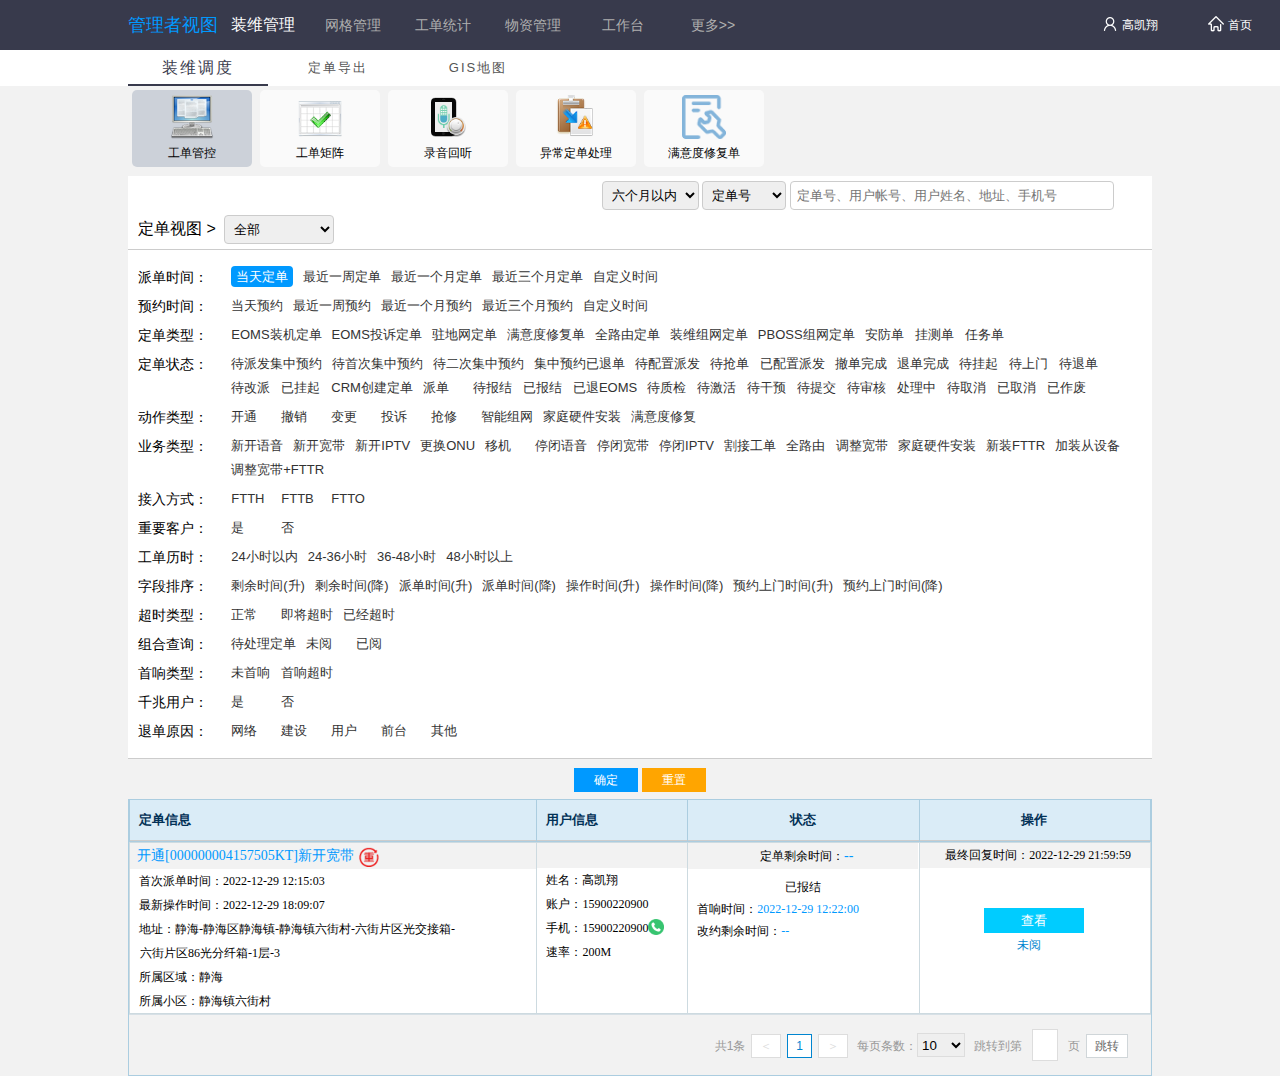
==== commit e4d59b26: "1" ====
--- a/index.html
+++ b/index.html
@@ -1,4939 +1,4939 @@
-<!DOCTYPE html>
-<!-- saved from url=(0058)http://ngwlanfix.online-cmcc.cn:10010/ngwlanfix/frame.html -->
-<html><head><meta http-equiv="Content-Type" content="text/html; charset=UTF-8">
-    
-    <meta name="renderer" content="webkit">
-    <meta http-equiv="X-UA-Compatible" content="IE=edge">
-    <meta http-equiv="Expires" content="0">
-    <meta http-equiv="Pragma" content="no-cache">
-    <meta http-equiv="Cache-control" content="no-cache">
-    <meta http-equiv="Cache" content="no-cache">
-    <link rel="shortcut icon" href="http://ngwlanfix.online-cmcc.cn:10010/ngwlanfix/favicon.ico" type="image/x-icon">
-    <!--通用样式-->
-    <!-- <link rel="stylesheet" href="src/assets/css/ng-common/ng-reset.css" /> -->
-    <link rel="stylesheet" href="./全国移动有线业务管理平台登入界面_files/ng-common.css">
-    <link rel="stylesheet" href="./全国移动有线业务管理平台登入界面_files/ng-components.css">
-    <link rel="stylesheet" href="./全国移动有线业务管理平台登入界面_files/base.css">
-    <!-- <link rel="stylesheet" href="src/assets/css/frame.css" /> -->
-    <link rel="stylesheet" href="./全国移动有线业务管理平台登入界面_files/orderview.css">
-    <link rel="stylesheet" href="./全国移动有线业务管理平台登入界面_files/orderoperation.css">
-    <title>全国移动有线业务管理平台</title>
-<script type="text/javascript" charset="utf-8" async="" data-requirecontext="_" data-requiremodule="js/singlePageDemo/frame" src="./全国移动有线业务管理平台登入界面_files/frame.js.下载"></script><script type="text/javascript" charset="utf-8" async="" data-requirecontext="_" data-requiremodule="Util" src="./全国移动有线业务管理平台登入界面_files/util.js.下载"></script><script type="text/javascript" charset="utf-8" async="" data-requirecontext="_" data-requiremodule="assets/common/routes" src="./全国移动有线业务管理平台登入界面_files/routes.js.下载"></script><script type="text/javascript" charset="utf-8" async="" data-requirecontext="_" data-requiremodule="assets/common/cookie" src="./全国移动有线业务管理平台登入界面_files/cookie.js.下载"></script><script type="text/javascript" charset="utf-8" async="" data-requirecontext="_" data-requiremodule="js/api/user" src="./全国移动有线业务管理平台登入界面_files/user.js.下载"></script><script type="text/javascript" charset="utf-8" async="" data-requirecontext="_" data-requiremodule="js/api/utils" src="./全国移动有线业务管理平台登入界面_files/utils.js.下载"></script><script type="text/javascript" charset="utf-8" async="" data-requirecontext="_" data-requiremodule="js/api/constans" src="./全国移动有线业务管理平台登入界面_files/constans.js.下载"></script><link type="text/css" rel="stylesheet" href="./全国移动有线业务管理平台登入界面_files/frame.css"><script type="text/javascript" charset="utf-8" async="" data-requirecontext="_" data-requiremodule="assets/common/extend" src="./全国移动有线业务管理平台登入界面_files/extend.js.下载"></script><script type="text/javascript" charset="utf-8" async="" data-requirecontext="_" data-requiremodule="type" src="./全国移动有线业务管理平台登入界面_files/type.js.下载"></script><script type="text/javascript" charset="utf-8" async="" data-requirecontext="_" data-requiremodule="assets/lib/base64/base64" src="./全国移动有线业务管理平台登入界面_files/base64.js.下载"></script><script type="text/javascript" charset="utf-8" async="" data-requirecontext="_" data-requiremodule="dialog" src="./全国移动有线业务管理平台登入界面_files/dialog.js.下载"></script><script type="text/javascript" charset="utf-8" async="" data-requirecontext="_" data-requiremodule="js/api/ajax" src="./全国移动有线业务管理平台登入界面_files/ajax.js.下载"></script><script type="text/javascript" charset="utf-8" async="" data-requirecontext="_" data-requiremodule="upload" src="./全国移动有线业务管理平台登入界面_files/upload.js.下载"></script><script type="text/javascript" charset="utf-8" async="" data-requirecontext="_" data-requiremodule="loading" src="./全国移动有线业务管理平台登入界面_files/loading.js.下载"></script><script type="text/javascript" charset="utf-8" async="" data-requirecontext="_" data-requiremodule="js/api/encrypt" src="./全国移动有线业务管理平台登入界面_files/encrypt.js.下载"></script><script type="text/javascript" charset="utf-8" async="" data-requirecontext="_" data-requiremodule="ajax" src="./全国移动有线业务管理平台登入界面_files/ajax_amd.js.下载"></script><script type="text/javascript" charset="utf-8" async="" data-requirecontext="_" data-requiremodule="hdb" src="./全国移动有线业务管理平台登入界面_files/handlebars.js.下载"></script><script type="text/javascript" charset="utf-8" async="" data-requirecontext="_" data-requiremodule="groupSearchForm" src="./全国移动有线业务管理平台登入界面_files/groupSearchForm.js.下载"></script><script type="text/javascript" charset="utf-8" async="" data-requirecontext="_" data-requiremodule="js/api/transSelectedData" src="./全国移动有线业务管理平台登入界面_files/transSelectedData.js.下载"></script><script type="text/javascript" charset="utf-8" async="" data-requirecontext="_" data-requiremodule="encrypt" src="./全国移动有线业务管理平台登入界面_files/encrypt.js(1).下载"></script><script type="text/javascript" charset="utf-8" async="" data-requirecontext="_" data-requiremodule="selectTree" src="./全国移动有线业务管理平台登入界面_files/selectTree.js.下载"></script><link type="text/css" rel="stylesheet" href="./全国移动有线业务管理平台登入界面_files/comprehensiveSupport.css"><script type="text/javascript" charset="utf-8" async="" data-requirecontext="_" data-requiremodule="validator" src="./全国移动有线业务管理平台登入界面_files/validator.js.下载"></script><style type="text/css">/*!
- * ui-dialog.css
- * Date: 2014-07-03
- * https://github.com/aui/artDialog
- * (c) 2009-2014 TangBin, http://www.planeArt.cn
- *
- * This is licensed under the GNU LGPL, version 2.1 or later.
- * For details, see: http://www.gnu.org/licenses/lgpl-2.1.html
- */
-.ui-dialog {
-    *zoom:1;
-    _float: left;
-    position: relative !important;
-    background-color: #FFF;
-    border: 1px solid #d5dce5;
-    border-radius: 6px;
-    outline: 0;
-    background-clip: padding-box;
-    
-    font-size: 14px;
-    line-height: 1.428571429;
-    color: #333;
-    opacity: 0;
-    -webkit-transform: scale(0);
-    transform: scale(0);
-    -webkit-transition: -webkit-transform .15s ease-in-out, opacity .15s ease-in-out;
-    transition: transform .15s ease-in-out, opacity .15s ease-in-out;
-}
-.ui-popup-show .ui-dialog {
-    opacity: 1;
-    -webkit-transform: scale(1);
-    transform: scale(1);
-}
-.ui-popup-focus .ui-dialog {
-    box-shadow: 0 0 8px rgba(0, 0, 0, 0.1);
-}
-.ui-popup-modal .ui-dialog {
-    box-shadow: 0 0 8px rgba(0, 0, 0, 0.1), 0 0 256px rgba(255, 255, 255, .3);
-}
-.ui-dialog-grid {
-    width: auto;
-    margin: 0;
-    border: 0 none;
-    border-collapse:collapse;
-    border-spacing: 0;
-    background: transparent;
-}
-.ui-dialog-header,
-.ui-dialog-body,
-.ui-dialog-footer {
-    position: relative;
-    padding: 0;
-    border: 0 none;
-    text-align: left;
-    background: transparent;
-    overflow: hidden;
-}
-.ui-dialog-header {
-    white-space: nowrap;
-    border-bottom: 1px solid #d0d6d9;
-}
-.ui-dialog-close {
-    position: absolute;
-    _position: absolute;
-    top: 0;
-    right: 0;
-    _height: 26px;
-    padding: 10px 16px 14px 6px;
-    font-size: 28px;
-    line-height: 1;
-    color: #78909c;
-    text-shadow: 0 1px 0 #FFF;
-    cursor: pointer;
-    background: transparent;
-    _background: #FFF;
-    border: 0;
-    -webkit-appearance: none;
-}
-.ui-dialog-close:hover,
-.ui-dialog-close:focus {
-    color: #000000;
-    text-decoration: none;
-    cursor: pointer;
-    outline: 0;
-}
-.ui-dialog-title {
-    -moz-box-sizing: border-box;  
-    -webkit-box-sizing: border-box; 
-    -o-box-sizing: border-box; 
-    -ms-box-sizing: border-box; 
-    box-sizing: border-box;
-    margin: 0;
-    color: #222;
-    font-size: 16px;
-    line-height: 1.428571429;
-    min-height: 16.428571429px;
-    padding: 14px 40px 14px 14px;
-    overflow:hidden; 
-    white-space: nowrap;
-    text-overflow: ellipsis;
-    font-weight: bold;
-    cursor: move;
-}
-.ui-dialog-content {
-    display: inline-block;
-    position: relative;
-    vertical-align: middle;
-    *zoom: 1;
-    *display: inline;
-    text-align: left;
-    overflow: auto;
-}
-.ui-dialog-content-drag {
-    display: none;
-    position: absolute;
-    height: 100%;
-    width: 100%;
-    top: 0;
-    left: 0;
-    background:#ff0000; 
-    opacity:0;
-    filter:alpha(opacity=0); 
-}
-.ui-dialog-footer {
-    padding: 9px 10px 10px 10px;
-    text-align: center;
-    background: #ebf1f5; 
-    border-top: 1px solid #d5dce5; 
-    border-radius: 0 0 4px 4px;
-}
-.ui-dialog-statusbar {
-    float: left;
-    margin-right: 20px;
-    padding: 6px 0;
-    line-height: 1.428571429;
-    font-size: 14px;
-    color: #888;
-    white-space: nowrap;
-}
-.ui-dialog-statusbar label:hover {
-    color: #333;
-}
-.ui-dialog-statusbar input,
-.ui-dialog-statusbar .label {
-    vertical-align: middle;
-}
-.ui-dialog-button {
-    /*float: right;*/
-    white-space: nowrap;
-}
-.ui-dialog-footer button+button {
-    margin-bottom: 0;
-    margin-left: 20px;
-}
-.ui-dialog-footer button {
-    overflow:visible;
-    display: inline-block;
-    padding: 9px 51px;
-    _margin-left: 5px;
-    margin-bottom: 0;
-    font-size: 14px;
-    font-weight: normal;
-    line-height: 1.428571429;
-    text-align: center;
-    white-space: nowrap;
-    vertical-align: middle;
-    cursor: pointer;
-    background-image: none;
-    border: 1px solid transparent;
-    border-radius: 3px;
-}
-
-.ui-dialog-footer button:hover,
-.ui-dialog-footer button:focus {
-  color: #333333;
-  text-decoration: none;
-}
-
-.ui-dialog-footer button:active {
-  background-image: none;
-  outline: 0;
-}
-.ui-dialog-footer button[disabled] {
-  pointer-events: none;
-  cursor: not-allowed;
-  opacity: 0.65;
-  filter: alpha(opacity=65);
-}
-
-.ui-dialog-footer button {
-  color: #0085d0;
-  background-color: #ffffff;
-  border-color: #d0d6d9;
-  outline: none;
-}
-
-.ui-dialog-footer button:hover,
-.ui-dialog-footer button:focus {
-  color: #0085d0;
-  background-color: #e5f3fa;
-  border-color: #d0d6d9;
-}
-
-.ui-dialog-footer button:active {
-  color: #0085d0;
-  background-color: #eaeef1;
-  border-color: #d0d6d9;
-}
-
-.ui-dialog-footer button:active{
-  background-image: none;
-}
-
-.ui-dialog-footer button[disabled],
-.ui-dialog-footer button[disabled]:hover,
-.ui-dialog-footer button[disabled]:focus,
-.ui-dialog-footer button[disabled]:active {
-  background-color: #ffffff;
-  border-color: #cccccc;
-}
-
-.ui-dialog-footer button.ui-dialog-autofocus {
-  color: #ffffff;
-  background-color: #0085d0;
-  border-color: #0085d0;
-}
-
-.ui-dialog-footer button.ui-dialog-autofocus:hover,
-.ui-dialog-footer button.ui-dialog-autofocus:focus {
-  color: #ffffff;
-  background-color: #1a91d4;
-  border-color: #1a91d4;
-}
-
-.ui-dialog-footer button.ui-dialog-autofocus:active {
-  color: #ffffff;
-  background-color: #0085d0;
-  border-color: #0085d0;
-}
-.ui-popup-top-left .ui-dialog,
-.ui-popup-top .ui-dialog,
-.ui-popup-top-right .ui-dialog {
-    top: -8px;
-}
-.ui-popup-bottom-left .ui-dialog,
-.ui-popup-bottom .ui-dialog,
-.ui-popup-bottom-right .ui-dialog {
-    top: 8px;
-}
-.ui-popup-left-top .ui-dialog,
-.ui-popup-left .ui-dialog,
-.ui-popup-left-bottom .ui-dialog {
-    left: -8px;
-}
-.ui-popup-right-top .ui-dialog,
-.ui-popup-right .ui-dialog,
-.ui-popup-right-bottom .ui-dialog {
-    left: 8px;
-}
-
-.ui-dialog-arrow-a,
-.ui-dialog-arrow-b {
-    position: absolute;
-    display: none;
-    width: 0;
-    height: 0;
-    overflow:hidden;
-    _color:#FF3FFF;
-    _filter:chroma(color=#FF3FFF);
-    border:8px dashed transparent;
-}
-.ui-popup-follow .ui-dialog-arrow-a,
-.ui-popup-follow .ui-dialog-arrow-b{
-    display: block;
-}
-.ui-popup-follow .ui-dialog-title{
-    cursor:initial;
-}
-.ui-popup-top-left .ui-dialog-arrow-a,
-.ui-popup-top .ui-dialog-arrow-a,
-.ui-popup-top-right .ui-dialog-arrow-a {
-    bottom: -16px;
-    border-top:8px solid #d5dce5;
-}
-.ui-popup-top-left .ui-dialog-arrow-b,
-.ui-popup-top .ui-dialog-arrow-b,
-.ui-popup-top-right .ui-dialog-arrow-b {
-    bottom: -15px;
-    border-top:8px solid #fff;
-}
-.ui-popup-top-left .ui-dialog-arrow-a,
-.ui-popup-top-left .ui-dialog-arrow-b  {
-    left: 15px;
-}
-.ui-popup-top .ui-dialog-arrow-a,
-.ui-popup-top .ui-dialog-arrow-b  {
-    left: 50%;
-    margin-left: -8px;
-}
-.ui-popup-top-right .ui-dialog-arrow-a,
-.ui-popup-top-right .ui-dialog-arrow-b {
-    right: 15px;
-}
-.ui-popup-bottom-left .ui-dialog-arrow-a,
-.ui-popup-bottom .ui-dialog-arrow-a,
-.ui-popup-bottom-right .ui-dialog-arrow-a {
-    top: -16px;
-    border-bottom:8px solid #d5dce5;
-}
-.ui-popup-bottom-left .ui-dialog-arrow-b,
-.ui-popup-bottom .ui-dialog-arrow-b,
-.ui-popup-bottom-right .ui-dialog-arrow-b {
-    top: -15px;
-    border-bottom:8px solid #fff;
-}
-.ui-popup-bottom-left .ui-dialog-arrow-a,
-.ui-popup-bottom-left .ui-dialog-arrow-b {
-    left: 15px;
-}
-.ui-popup-bottom .ui-dialog-arrow-a,
-.ui-popup-bottom .ui-dialog-arrow-b {
-    margin-left: -8px;
-    left: 50%;
-}
-.ui-popup-bottom-right .ui-dialog-arrow-a,
-.ui-popup-bottom-right .ui-dialog-arrow-b {
-    right: 15px;
-}
-.ui-popup-left-top .ui-dialog-arrow-a,
-.ui-popup-left .ui-dialog-arrow-a,
-.ui-popup-left-bottom .ui-dialog-arrow-a {
-    right: -16px;
-    border-left:8px solid #d5dce5;
-}
-.ui-popup-left-top .ui-dialog-arrow-b,
-.ui-popup-left .ui-dialog-arrow-b,
-.ui-popup-left-bottom .ui-dialog-arrow-b {
-    right: -15px;
-    border-left:8px solid #fff;
-}
-.ui-popup-left-top .ui-dialog-arrow-a,
-.ui-popup-left-top .ui-dialog-arrow-b {
-    top: 15px;
-}
-.ui-popup-left .ui-dialog-arrow-a,
-.ui-popup-left .ui-dialog-arrow-b {
-    margin-top: -8px;
-    top: 50%;
-}
-.ui-popup-left-bottom .ui-dialog-arrow-a,
-.ui-popup-left-bottom .ui-dialog-arrow-b {
-    bottom: 15px;
-}
-.ui-popup-right-top .ui-dialog-arrow-a,
-.ui-popup-right .ui-dialog-arrow-a,
-.ui-popup-right-bottom .ui-dialog-arrow-a {
-    left: -16px;
-    border-right:8px solid #d5dce5;
-}
-.ui-popup-right-top .ui-dialog-arrow-b,
-.ui-popup-right .ui-dialog-arrow-b,
-.ui-popup-right-bottom .ui-dialog-arrow-b {
-    left: -15px;
-    border-right:8px solid #fff;
-}
-.ui-popup-right-top .ui-dialog-arrow-a,
-.ui-popup-right-top .ui-dialog-arrow-b {
-    top: 15px;
-}
-.ui-popup-right .ui-dialog-arrow-a,
-.ui-popup-right .ui-dialog-arrow-b {
-    margin-top: -8px;
-    top: 50%;
-}
-.ui-popup-right-bottom .ui-dialog-arrow-a,
-.ui-popup-right-bottom .ui-dialog-arrow-b {
-    bottom: 15px;
-}
-
-
-@-webkit-keyframes ui-dialog-loading {
-    0% {
-        -webkit-transform: rotate(0deg);
-    }
-    100% {
-        -webkit-transform: rotate(360deg);
-    }
-}
-@keyframes ui-dialog-loading {
-    0% {
-        transform: rotate(0deg);
-    }
-    100% {
-        transform: rotate(360deg);
-    }
-}
-
-.ui-dialog-loading {
-    vertical-align: middle;
-    position: relative;
-    display: block;
-    *zoom: 1;
-    *display: inline;
-    overflow: hidden;
-    width: 32px;
-    height: 32px;
-    top: 50%;
-    margin: -16px auto 0 auto;
-    font-size: 0;
-    text-indent: -999em;
-    color: #666;
-}
-.ui-dialog-loading {
-    width: 100%\9;
-    text-indent: 0\9;
-    line-height: 32px\9;
-    text-align: center\9;
-    font-size: 12px\9;
-}
-
-.ui-dialog-loading::after {
-    position: absolute;
-    content: '';
-    width: 3px;
-    height: 3px;
-    margin: 14.5px 0 0 14.5px;
-    border-radius: 100%;
-    box-shadow: 0 -10px 0 1px #ccc, 10px 0px #ccc, 0 10px #ccc, -10px 0 #ccc, -7px -7px 0 0.5px #ccc, 7px -7px 0 1.5px #ccc, 7px 7px #ccc, -7px 7px #ccc;
-    -webkit-transform: rotate(360deg);
-    -webkit-animation: ui-dialog-loading 1.5s infinite linear;
-    transform: rotate(360deg);
-    animation: ui-dialog-loading 1.5s infinite linear;
-    display: none\9;
-}
-.ui-dialog-tip-error .ui-dialog-content{
-    background-color: #ffe4e2;
-    color: #F08D89;
-    border-radius:5px;
-}
-.ui-dialog-tip-error .ui-dialog{
-    border: 2px solid #ff8a85;
-}
-.ui-dialog-tip-success .ui-dialog-content{
-    background-color: #f0f6df;
-    color: #8fc11d;
-    border-radius:5px;
-}
-.ui-dialog-tip-success .ui-dialog{
-    border: 2px solid #b1d361;
-}
-.ui-dialog-tip-icon{
-    position: absolute;
-    width: 38px;
-    top: 0;
-    bottom: 0;
-    left: 0;
-    background-position: center right;
-    background-repeat: no-repeat;
-}
-.ui-dialog-tip-text{
-    margin-left: 48px;
-    padding: 15px 20px 15px 0;
-    font-size: 14px;
-}
-.ui-dialog-tip-error .ui-dialog-tip-icon{
-    background-image: url('[data-uri]');
-}
-.ui-dialog-tip-success .ui-dialog-tip-icon{
-    background-image: url('[data-uri]');
-}
-.ui-dialog-confirm-icon{
-    position: absolute;
-    width: 84px;
-    top: 0;
-    bottom: 0;
-    left: 0;
-    background-position: center right;
-    background-repeat: no-repeat;
-    background-image: url('[data-uri]');
-}
-.ui-dialog-confirm-text{
-    font-size: 12px;
-    margin-left: 104px;
-    padding: 62px 20px 50px 0;
-    color: #666666;
-}
-.ui-dialog-confirm-text-t{
-    font-size: 14px;
-    color: #000000;
-    line-height: 1;
-    margin-bottom: 10px;
-}</style><script type="text/javascript" charset="utf-8" async="" data-requirecontext="_" data-requiremodule="artDialog" src="./全国移动有线业务管理平台登入界面_files/dialog-plus.js.下载"></script><style type="text/css">
-  .sn-upload .files { margin-bottom: 6px; width: 100%; float: left; }
-  .sn-upload .template-upload:after { clear: both; display:block; visibility: hidden; height: 0; content: " "; }
-  .sn-upload .template-upload { width: 100%; }
-  .sn-upload .template-upload div { height: 28px; line-height: 28px; float: left; }
-  .sn-upload .template-upload { font-size: 12px; color: #222; }
-  .sn-upload .template-upload .upload-filename a { color: #222; text-decoration: none; }
-  .sn-upload .template-upload .upload-byte { color: #999; padding: 0 6px; }
-  .sn-upload .template-upload .upload-btns a { cursor: pointer; padding: 0 6px; color: #ee0000; text-decoration: none; }
-  .sn-upload .template-upload .upload-btns a:hover { color: #222; }
-  .sn-upload .template-upload .upload-progress { display: none; width: 200px; margin-top: 10px; box-sizing: border-box; height: 6px; font-size: 0; line-height: 0; background: #e7eff2; overflow: hidden; box-shadow: inset 0 0 0 1px rgba(0, 0, 0, 0.07), inset 0 2px 2px rgba(0, 0, 0, 0.07); *zoom: 1; }
-  .sn-upload .template-upload .upload-progress:before,
-  .sn-upload .template-upload .upload-progress:after { content: ""; display: table; }
-  .sn-upload .template-upload .upload-progress:after { clear: both; overflow: hidden; }
-  .sn-upload .template-upload .upload-progress > span { display: block; height: 100%; height: 6px; font-size: 0; line-height: 0; background: #8ec500; float: left; box-shadow: inset 0 -1px 0 rgba(0, 0, 0, 0.2), inset 0 0 0 1px rgba(0, 0, 0, 0.1); text-shadow: 0 -1px 0 rgba(0, 0, 0, 0.2);}
-  .sn-upload .fileInput { width: 100%; height: 30px; float: left; position: relative; overflow: hidden; }
-  .sn-upload .fileInput > a { display: inline-block; height: 26px; line-height: 26px; padding: 0 20px; font-size: 12px; background: #FFF; text-decoration: none; cursor: pointer; outline: none; color: #008ace; position: absolute; left: 0; top: 0; background-image: url("[data-uri]"); background-repeat: no-repeat; background-position: left 4px;}
-  .sn-upload .fileInput input { height: 28px; width: 200px; position: absolute; left: 0; top: 0; background: #F00; position: absolute; left: -130px; opacity: 0; filter:alpha(opacity=0);}
-  @media only screen and (-webkit-min-device-pixel-ratio: 1.5),
-         only screen and (-moz-min-device-pixel-ratio: 1.5),
-         only screen and (-o-min-device-pixel-ratio: 3/2),
-         only screen and (min-device-pixel-ratio: 1.5) {
-      .sn-upload .fileInput > a  {
-          background-image: url("[data-uri]");
-          -webkit-background-size: 16px 16px;
-          background-size: 16px 16px;
-      }
-  }
-.sn-upload .sn-upload-fileResult { display:none; }
-.sn-upload .sn-upload-uploading .delete { display: none; }
-.sn-upload .sn-upload-uploading .upload-progress { display: inline-block; }
-.sn-upload .sn-upload-fail .sn-upload-fileResult { display: inline-block; }
-
-
-</style><script type="text/javascript" charset="utf-8" async="" data-requirecontext="_" data-requiremodule="hdbr" src="./全国移动有线业务管理平台登入界面_files/handlebars.runtime.js.下载"></script><style type="text/css">.sn-groupSearchForm {
-	width: 100%;
-	/*display: table;*/
-	font-size: 13px;
-	/*border: 1px solid #c6cccf;*/
-	border: 1px solid #d0d6d9;
-	box-sizing: border-box;
-	position: relative;
-	color: #666;
-	/*padding-bottom: 20px;*/
-}
-
-.sn-groupSearchForm.absolute-btn {
-	padding-bottom: 20px;
-}
-
-.sn-groupSearchForm>p {
-	margin: 0;
-	padding: 15px 20px;
-	line-height: 1;
-	/*border-bottom: 1px solid #eaeef1;*/
-	border-bottom: 1px solid #e9ecf0;
-}
-
-.sn-groupSearchForm>form {
-	margin: 5px 20px 0 20px;
-}
-
-/*.sn-groupSearchForm .bg-date {
-	background: url('[data-uri]') no-repeat right;
-}*/
-
-.sn-groupSearchForm .searchOptions {
-	padding: 0;
-	margin: 0;
-}
-
-.sn-groupSearchForm input.sn-groupSearchForm-input::-ms-clear {
-	display: none;
-}
-
-.sn-groupSearchForm .sn-groupSearchForm-input.clear-bg {
-	background: url('[data-uri]') no-repeat right;
-}
-
-.sn-groupSearchForm>form.searchForm>ul.searchOptions>li {
-	display: inline-block;
-	position: relative;
-	/*height: 30px;*/
-	/*line-height: 30px;*/
-	margin-top: 15px;
-	list-style: none;
-	font-size: 0;
-	vertical-align: top;
-	padding-left: 5px;
-	box-sizing: border-box;
-}
-
-.sn-groupSearchForm>form.searchForm>ul.searchOptions>li>div {
-	font-size: 0;
-	/*height: 30px;*/
-	/*line-height: 30px;*/
-}
-
-.sn-groupSearchForm>form.searchForm>ul.searchOptions>li.user-defined>div {
-	font-size: 13px;
-}
-
-.sn-groupSearchForm .searchForm .searchOptions>li>label,
-.sn-groupSearchForm .searchForm .searchOptions>li>div>label {
-	display: inline-block;
-	position: relative;
-	width: 30%;
-	text-align: right;
-	font-size: 13px;
-	line-height: 15px;
-	padding-right: 14px;
-	float: none;
-	height: auto;
-	vertical-align: middle;
-	box-sizing: border-box;
-	color: #666;
-	text-overflow: ellipsis;
-	-webkit-line-clamp: 2;
-	overflow: hidden;
-	max-height: 30px;
-	white-space: normal;
-}
-
-.sn-groupSearchForm .ellipsis {
-	position: absolute;
-	bottom: 0;
-	right: 13px;
-	line-height: 15px;
-	font-size: 13px;
-	width: 14px;
-	text-align: center;
-	background-color: #fff;
-}
-
-.sn-groupSearchForm .searchForm .searchOptions>li>label+*,
-.sn-groupSearchForm .searchForm .searchOptions>li>div>label+* {
-	display: inline-block;
-	width: 70%;
-	/*height: 30px;*/
-	float: none;
-	margin: 0;
-	vertical-align: middle;
-	box-sizing: border-box;
-	font-size: 13px;
-	color: #666;
-}
-
-.sn-groupSearchForm>form.searchForm>ul.searchOptions>li input,
-.sn-groupSearchForm>form.searchForm>ul.searchOptions>li select {
-	height: 30px;
-	line-height: 22px;
-	padding: 3px;
-	padding-left: 10px;
-	box-sizing: border-box;
-	outline: none;
-	border: 1px solid #d0d6d9;
-	background-color: #f5fdff;
-	color: #666;
-	/*-webkit-box-shadow: inset 0 1px 3px rgba(0, 0, 0, 0.1);
-	box-shadow: inset 0 1px 3px rgba(0, 0, 0, 0.1);*/
-}
-
-
-/*高级查询*/
-
-.sn-groupSearchForm .advancedQuery {
-	display: none;
-	position: absolute;
-	bottom: -14px;
-	left: 0;
-	right: 0;
-	width: 40px;
-	height: 14px;
-	margin: 0 auto;
-	cursor: pointer;
-	background-image: url('[data-uri]');
-}
-
-.sn-groupSearchForm .advancedQuery.up {
-	background-image: url('[data-uri]');
-}
-
-
-/*布局*/
-
-.sn-groupSearchForm .column1>li {
-	width: 100%;
-}
-
-
-/*两列布局*/
-
-.sn-groupSearchForm .column2>li {
-	width: 50%;
-}
-
-.sn-groupSearchForm .column2>li.colspan2,
-.sn-groupSearchForm .column2>li.colspanall {
-	width: 100%;
-}
-
-.sn-groupSearchForm .searchForm .column2>li.colspan2>label,
-.sn-groupSearchForm .searchForm .column2>li.colspan2>div>label,
-.sn-groupSearchForm .searchForm .column2>li.colspanall>label,
-.sn-groupSearchForm .searchForm .column2>li.colspanall>div>label {
-	width: 15%;
-}
-
-.sn-groupSearchForm .searchForm .column2>li.colspan2>label+*,
-.sn-groupSearchForm .searchForm .column2>li.colspan2>div>label+*,
-.sn-groupSearchForm .searchForm .column2>li.colspanall>label+*,
-.sn-groupSearchForm .searchForm .column2>li.colspanall>div>label+* {
-	width: 85%;
-}
-
-
-/*三列布局*/
-
-.sn-groupSearchForm .column3>li {
-	width: 33.33%;
-}
-
-.sn-groupSearchForm .column3>li.colspan2 {
-	width: 66.66%;
-}
-
-.sn-groupSearchForm .column3>li.colspan3,
-.sn-groupSearchForm .column3>li.colspanall {
-	width: 100%;
-}
-
-.sn-groupSearchForm .searchForm .column3>li.colspan2>label,
-.sn-groupSearchForm .searchForm .column3>li.colspan2>div>label {
-	width: 15%;
-}
-
-.sn-groupSearchForm .searchForm .column3>li.colspan2>label+*,
-.sn-groupSearchForm .searchForm .column3>li.colspan2>div>label+* {
-	width: 85%;
-}
-
-.sn-groupSearchForm .searchForm .column3>li.colspan3>label,
-.sn-groupSearchForm .searchForm .column3>li.colspan3>div>label,
-.sn-groupSearchForm .searchForm .column3>li.colspanall>label,
-.sn-groupSearchForm .searchForm .column3>li.colspanall>div>label {
-	width: 10%;
-}
-
-.sn-groupSearchForm .column3>li.colspan3>label+*,
-.sn-groupSearchForm .column3>li.colspan3>div>label+*,
-.sn-groupSearchForm .column3>li.colspanall>label+*,
-.sn-groupSearchForm .column3>li.colspanall>div>label+* {
-	width: 90%;
-}
-
-
-/*四列布局*/
-
-.sn-groupSearchForm .column4>li {
-	width: 25%;
-}
-
-.sn-groupSearchForm .column4>li.colspan2 {
-	width: 50%;
-}
-
-.sn-groupSearchForm .searchForm .column4>li.colspan2>label,
-.sn-groupSearchForm .searchForm .column4>li.colspan2>div>label {
-	width: 15%;
-}
-
-.sn-groupSearchForm .searchForm .column4>li.colspan2>label+*,
-.sn-groupSearchForm .searchForm .column4>li.colspan2>div>label+* {
-	width: 85%;
-	max-width: none;
-}
-
-.sn-groupSearchForm .column4>li.colspan3 {
-	width: 75%;
-}
-
-.sn-groupSearchForm .searchForm .column4>li.colspan3>label,
-.sn-groupSearchForm .searchForm .column4>li.colspan3>div>label {
-	width: 10%;
-}
-
-.sn-groupSearchForm .searchForm .column4>li.colspan3>label+*,
-.sn-groupSearchForm .searchForm .column4>li.colspan3>div>label+* {
-	width: 90%;
-}
-
-.sn-groupSearchForm .column4>li.colspanall {
-	width: 100%;
-}
-
-.sn-groupSearchForm .searchForm .column4>li.colspanall>label,
-.sn-groupSearchForm .searchForm .column4>li.colspanall>div>label {
-	width: 7%;
-}
-
-.sn-groupSearchForm .searchForm .column4>li.colspanall>label+*,
-.sn-groupSearchForm .searchForm .column4>li.colspanall>div>label+* {
-	width: 93%;
-}
-
-
-/*重置select组件样式*/
-
-.sn-groupSearchForm .sn-select .sn-select-single {
-	padding-left: 10px;
-}
-
-.sn-groupSearchForm .sn-select .sn-select-single {
-	color: #666;
-}
-
-.sn-groupSearchForm .sn-select .sn-select-single span {
-	line-height: 28px;
-}
-
-
-/*重置radios组件样式*/
-
-.sn-groupSearchForm .sn-radios>.chk-list,
-.sn-groupSearchForm .sn-checkboxes>.chk-list {
-	font-size: 0;
-}
-
-.sn-groupSearchForm .sn-radios .chk-list>li,
-.sn-groupSearchForm .sn-checkboxes>.chk-list>li {
-	font-size: 13px;
-	padding-bottom: 0;
-	padding-right: 20px;
-	padding-left: 30px;
-}
-
-.sn-groupSearchForm .sn-radios,
-.sn-groupSearchForm .sn-checkboxes {
-	line-height: 30px;
-}
-
-.sn-groupSearchForm .sn-radios>.chk-list li>div,
-.sn-groupSearchForm .sn-checkboxes>.chk-list li>div,
-.sn-groupSearchForm .chk-list li>div.static:hover {
-	top: 5px!important;
-}
-
-.sn-groupSearchForm .sn-radios>.chk-list li>div {
-	background-image: url('[data-uri]');
-}
-
-.sn-groupSearchForm .sn-radios>.chk-list li>label,
-.sn-groupSearchForm .sn-checkboxes>.chk-list li>label {
-	color: #666;
-}
-
-
-/*重置date组件样式*/
-
-.sn-groupSearchForm .bg-date {
-	width: 100%;
-}
-/*重置comboSelect组件样式*/
-.sn-groupSearchForm>form.searchForm>ul.searchOptions>li>div.comboSelect{
-	font-size: 13px;
-}
-.sn-groupSearchForm .combo-select{
-	border:none;
-}
-
-/*重置selectTree组件样式*/
-
-.sn-groupSearchForm .sn-selectTree,
-.sn-groupSearchForm .sn-selectTree>.has-formlayer {
-	height: 30px;
-}
-
-.sn-groupSearchForm>form.searchForm>ul.searchOptions>li .formlayer-btns-check input {
-	height: auto;
-	vertical-align: middle;
-	border: none;
-}
-
-
-/*按钮样式*/
-
-.sn-groupSearchForm .sn-groupSearchForm-buttons {
-	text-align: left;
-}
-
-.sn-groupSearchForm-buttons {
-	/*margin: 0 20px 0 20px;*/
-	padding: 0 20px;
-	border-top: 1px solid #e9ecf0;
-	margin-top: 15px;
-}
-
-.sn-groupSearchForm.absolute-btn .sn-groupSearchForm-buttons {
-	position: absolute;
-	right: 0;
-	bottom: 20px;
-	border-top: none;
-	margin-top: 0;
-}
-
-.sn-groupSearchForm.absolute-btn .sn-groupSearchForm-buttons .sn-buttonGroup-list>li {
-	height: 30px;
-	line-height: 30px;
-}
-
-.sn-groupSearchForm-buttons .sn-buttonGroup-list {
-	font-size: 0;
-	padding: 0;
-}
-
-.sn-groupSearchForm-buttons .sn-buttonGroup-list>li {
-	/*font-size: 14px;*/
-	height: 55px;
-	line-height: 55px;
-}
-
-.sn-groupSearchForm-buttons .sn-buttonGroup-list>li>.t-btnGroup {
-	padding: 0;
-	width: 120px;
-	height: 30px;
-	line-height: 30px;
-	vertical-align: middle;
-	/*margin: 10px 0 0 10px;*/
-}
-
-.sn-groupSearchForm-buttons .sn-buttonGroup-list>li:last-child>.t-btnGroup {
-	margin-right: 0;
-}
-
-
-/*多行文本框*/
-
-.sn-groupSearchForm .searchForm .searchOptions>li .sn-groupSearchForm-textarea {
-	border: 1px solid #d0d6d9;
-	/*-webkit-box-shadow: inset 0 1px 3px rgba(0, 0, 0, 0.1);
-	box-shadow: inset 0 1px 3px rgba(0, 0, 0, 0.1);*/
-	height: 60px;
-	resize: none;
-	outline: none;
-	padding: 3px 10px;
-	/*font-size: 12px;*/
-	background-color: #f5fdff;
-	color: #666;
-}
-
-
-/*输入框样式*/
-
-
-/*focus*/
-
-.sn-groupSearchForm .searchForm .searchOptions>li .sn-groupSearchForm-textarea:focus,
-.sn-groupSearchForm>form.searchForm>ul.searchOptions>li input:focus,
-.sn-groupSearchForm>form.searchForm>ul.searchOptions>li select:focus {
-	background-color: #ebfbff;
-	border: 1px solid #0085d0;
-}
-
-
-/*disabled*/
-
-.sn-groupSearchForm .searchForm .searchOptions>li .sn-groupSearchForm-textarea:disabled,
-.sn-groupSearchForm>form.searchForm>ul.searchOptions>li input:disabled,
-.sn-groupSearchForm>form.searchForm>ul.searchOptions>li select:disabled {
-	background-color: rgb(250, 250, 250);
-	color: #ccc;
-	border: 1px solid #eee;
-}
-
-
-/*重置select组件不可用时样式*/
-
-.sn-groupSearchForm .sn-select .sn-select-disabled .sn-select-single {
-	background-color: rgb(250, 250, 250);
-	color: #ccc;
-	border: 1px solid #eee;
-}</style><script type="text/javascript" charset="utf-8" async="" data-requirecontext="_" data-requiremodule="date" src="./全国移动有线业务管理平台登入界面_files/date.js.下载"></script><script type="text/javascript" charset="utf-8" async="" data-requirecontext="_" data-requiremodule="select" src="./全国移动有线业务管理平台登入界面_files/select.js.下载"></script><script type="text/javascript" charset="utf-8" async="" data-requirecontext="_" data-requiremodule="radios" src="./全国移动有线业务管理平台登入界面_files/radios.js.下载"></script><script type="text/javascript" charset="utf-8" async="" data-requirecontext="_" data-requiremodule="checkboxes" src="./全国移动有线业务管理平台登入界面_files/checkboxes.js.下载"></script><script type="text/javascript" charset="utf-8" async="" data-requirecontext="_" data-requiremodule="buttonGroup" src="./全国移动有线业务管理平台登入界面_files/buttonGroup.js.下载"></script><script type="text/javascript" charset="utf-8" async="" data-requirecontext="_" data-requiremodule="counter" src="./全国移动有线业务管理平台登入界面_files/counter.js.下载"></script><script type="text/javascript" charset="utf-8" async="" data-requirecontext="_" data-requiremodule="comboSelect" src="./全国移动有线业务管理平台登入界面_files/comboSelect.js.下载"></script><style type="text/css">.sn-ui-loading{background-image:url("[data-uri]");}
-.sn-ui-loading,
-.sn-ui-loading .ui-loading-backdrop { display:none; position:absolute; top:0; right:0; bottom:0; left:0; }
-.sn-ui-loading .ui-loading-backdrop { background:#000; opacity:0.6;filter:Alpha(opacity=50);}
-.sn-ui-loading .ui-loading-content { position:relative; padding:15px; margin:30px auto 0; border:1px solid #ccc; border-radius:6px; background-color:#fff; }
-.sn-ui-loading .ui-loading-icon { display:inline-block; vertical-align:middle; width:24px; height:24px; margin-right:5px; background-repeat:no-repeat; background-size:cover; }
-.sn-ui-loading .ui-loading-icon-dotCycle { background-image:url([data-uri]); }
-.sn-ui-loading .ui-loading-icon-cmcc { background-image:url([data-uri]); }
-.sn-ui-loading .ui-loading-icon-cmccLarge { width:32px; height:32px; background-image:url([data-uri]); }
-.sn-ui-loading-progress { position:fixed; top:0; right:0; left:0; height:5px; border:0; background:transparent; }
-.sn-ui-loading-progress-content { position:relative; width:0; height:100%; padding:0; margin:0; border:0; background:blue; }</style><script type="text/javascript" charset="utf-8" async="" data-requirecontext="_" data-requiremodule="hdbHelper" src="./全国移动有线业务管理平台登入界面_files/helpers.js.下载"></script><style type="text/css">/**
- 
- @Name: laydata
- @Author: 贤心
- 
- **/
- 
-
-html #layuicss-laydate{display: none; position: absolute; width: 1989px;}
-
-/* 初始化 */
-.layui-laydate *{margin: 0; padding: 0;}
-
-                  
-
-/* 主体结构 */
-.layui-laydate, .layui-laydate *{box-sizing: border-box;}
-.layui-laydate{position: absolute; z-index: 66666666; margin: 5px 0; border-radius: 2px; font-size: 14px; -webkit-animation-duration: 0.3s; animation-duration: 0.3s; -webkit-animation-fill-mode: both; animation-fill-mode: both;}
-.layui-laydate-main{width: 272px;}
-.layui-laydate-header *,
-.layui-laydate-content td,
-.layui-laydate-list li{transition-duration: .3s; -webkit-transition-duration: .3s;}
-
-@-webkit-keyframes laydate-upbit{ /* 微微往上滑入 */
-  from {-webkit-transform: translate3d(0, 20px, 0); opacity: 0.3;}
-  to {-webkit-transform: translate3d(0, 0, 0);  opacity: 1;}
-}
-@keyframes laydate-upbit{
-  from {transform: translate3d(0, 20px, 0);  opacity: 0.3;}
-  to {transform: translate3d(0, 0, 0);  opacity: 1;}
-}
-.layui-laydate{-webkit-animation-name: laydate-upbit; animation-name: laydate-upbit;}
-.layui-laydate-static{ position: relative; z-index: 0; display: inline-block; margin: 0; -webkit-animation: none; animation: none;}
-
-/* 展开年月列表时 */
-.laydate-ym-show .laydate-prev-m,
-.laydate-ym-show .laydate-next-m{display: none !important;}
-.layui-laydate-header i.laydate-prev-y{transition:background-position-y 0ms;top: 8px;background-position: 0px -3px;background-repeat: no-repeat;background-image: url([data-uri]);}
-.layui-laydate-header i.laydate-prev-m{transition:background-position-y 0ms;top: 8px;background-position: -26px -3px;background-repeat: no-repeat;background-image: url([data-uri]);}
-.layui-laydate-header i.laydate-next-y{transition:background-position-y 0ms;top: 8px;background-position: -92px -3px;background-repeat: no-repeat;background-image: url([data-uri]);}
-.layui-laydate-header i.laydate-next-m{transition:background-position-y 0ms;top: 8px;background-position: -64px -3px;background-repeat: no-repeat;background-image: url([data-uri]);}
-.layui-laydate-header i:hover{background-position-y:-34px;}
-.laydate-ym-show .laydate-prev-y,
-.laydate-ym-show .laydate-next-y{display: inline-block !important;}
-.laydate-ym-show .laydate-set-ym span[lay-type="month"]{display: none !important;}
-
-/* 展开时间列表时 */
-.laydate-time-show .layui-laydate-header .layui-icon,
-.laydate-time-show .laydate-set-ym span[lay-type="year"],
-.laydate-time-show .laydate-set-ym span[lay-type="month"]{display: none !important;}
-
-/* 头部结构 */
-.layui-laydate-header{position: relative; line-height:30px; padding: 10px 70px 5px;}
-.layui-laydate-header *{display: inline-block; vertical-align: bottom;}
-.layui-laydate-header i{position: absolute; top: 10px; padding: 0 5px; color: #999; font-size: 18px; cursor: pointer;}
-.layui-laydate-header i.laydate-prev-y{height:30px;width: 28px;left: 15px;}
-.layui-laydate-header i.laydate-prev-m{height:30px;width: 28px;left: 45px;}
-.layui-laydate-header i.laydate-next-y{height:30px;width: 28px;right: 15px;}
-.layui-laydate-header i.laydate-next-m{height:30px;width: 28px; right: 45px;}
-.laydate-set-ym{width: 100%; text-align: center; box-sizing: border-box; text-overflow: ellipsis; overflow: hidden; white-space: nowrap;}
-.laydate-set-ym span{padding: 0 5px; cursor: pointer;}
-.laydate-time-text{cursor: default !important;}
-
-/* 主体结构 */
-.layui-laydate-content{position: relative; padding: 10px; -moz-user-select: none; -webkit-user-select: none; -ms-user-select: none;}
-.layui-laydate-content table{border-collapse: collapse; border-spacing: 0;}
-.layui-laydate-content th,
-.layui-laydate-content td{width: 36px; height: 30px; padding: 5px; text-align: center;}
-.layui-laydate-content th{font-weight: 400;}
-.layui-laydate-content td{position: relative; cursor: pointer;}
-.laydate-day-mark{position: absolute; left: 0; top: 0; width: 100%; height: 100%; line-height: 30px; font-size: 12px; overflow: hidden;}
-.laydate-day-mark::after{position: absolute; content:''; right: 2px; top: 2px; width: 5px; height: 5px; border-radius: 50%;}
-
-/* 底部结构 */
-.layui-laydate-footer{position: relative; height: 46px; line-height: 26px; padding: 10px 20px;}
-.layui-laydate-footer span{margin-right: 15px; display: inline-block; cursor: pointer; font-size: 12px;}
-.layui-laydate-footer span:hover{color: #0088d1;}
-.laydate-footer-btns{position: absolute; right: 10px; top: 10px;}
-.laydate-footer-btns span{height: 26px; line-height: 26px; margin: 0 0 0 -1px; padding: 0 10px; border: 1px solid #C9C9C9; background:  #f7f9fa!important; color: #91a5af;  white-space: nowrap; vertical-align: top; border-radius: 2px;}
-.laydate-footer-btns span:hover{background: #e5f2fa!important;color: #0088d1;}
-
-/* 年月列表 */
-.layui-laydate-list{position: absolute; left: 0; top: 0; width: 100%; height: 100%; padding: 10px; box-sizing: border-box; background-color: #fff;}
-.layui-laydate-list>li{position: relative; display: inline-block; width: 33.3%; height: 36px; line-height: 36px; margin: 3px 0; vertical-align: middle; text-align: center; cursor: pointer;}
-.laydate-month-list>li{width: 25%; margin: 17px 0;}
-.laydate-time-list{}
-.laydate-time-list>li{height: 100%; margin: 0; line-height: normal; cursor: default;}
-.laydate-time-list p{position: relative; top: -4px; line-height: 29px;}
-.laydate-time-list ol{height: 181px; overflow: hidden;}
-.laydate-time-list>li:hover ol{overflow-y: auto;}
-.laydate-time-list ol li{width: 130%; padding-left: 33px; line-height: 30px; text-align: left; cursor: pointer;}
-
-/* 提示 */
-.layui-laydate-hint{position: absolute; top: 115px; left: 50%; width: 250px; margin-left: -125px; line-height: 20px; padding: 15px; text-align: center; font-size: 12px; color: #FF5722;}
-
-
-/* 双日历 */
-.layui-laydate-range{width: 546px;}
-.layui-laydate-range .layui-laydate-main{display: inline-block; vertical-align: middle;}
-.layui-laydate-range .laydate-main-list-0 .laydate-next-m,
-.layui-laydate-range .laydate-main-list-0 .laydate-next-y,
-.layui-laydate-range .laydate-main-list-1 .laydate-prev-y,
-.layui-laydate-range .laydate-main-list-1 .laydate-prev-m{display: none;}
-.layui-laydate-range .laydate-main-list-1 .layui-laydate-content{border-left: 1px solid #e2e2e2;}
-
-
-/* 默认简约主题 */
-.layui-laydate, .layui-laydate-hint{border: 1px solid #d2d2d2; box-shadow: 0 2px 4px rgba(0,0,0,.12); background-color: #fff; color: #666;}
-.layui-laydate-header{border-bottom: 1px solid #e2e2e2;}
-.layui-laydate-header i:hover,
-.layui-laydate-header span:hover{color: #0088d1;}
-.layui-laydate-content{border-top: none 0; border-bottom: none 0;}
-.layui-laydate-content th{color: #333;}
-.layui-laydate-content td{color: #666;}
-.layui-laydate-content td.laydate-selected{background-color: #00AFFF;}
-.laydate-selected:hover{background-color: #00AFFF !important;}
-.layui-laydate-content td:hover,
-.layui-laydate-list li:hover{background-color: #e3f3fa; color: #333;}
-.laydate-time-list li ol{margin: 0; padding: 0; border: 1px solid #e2e2e2; border-left-width: 0;}
-.laydate-time-list li:first-child ol{border-left-width: 1px;}
-.laydate-time-list>li:hover{background: none;}
-.layui-laydate-content .laydate-day-prev,
-.layui-laydate-content .laydate-day-next{color: #d2d2d2;}
-.laydate-selected.laydate-day-prev,
-.laydate-selected.laydate-day-next{color: #fff !important;}
-.layui-laydate-footer{border-top: 1px solid #e2e2e2;}
-.layui-laydate-hint{color: #FF5722;}
-.laydate-day-mark::after{background-color: #0088d1;}
-.layui-laydate-content td.layui-this .laydate-day-mark::after{display: none;}
-.layui-laydate-footer span[lay-type="date"]{color: #0088d1;}
-.layui-laydate .layui-this{background-color:#0088d1!important; color: #fff !important;}
-.layui-laydate .laydate-disabled,
-.layui-laydate .laydate-disabled:hover{background:none !important; color: #d2d2d2 !important; cursor: not-allowed !important; -moz-user-select: none; -webkit-user-select: none; -ms-user-select: none;}
-
-/* 墨绿/自定义背景色主题 */
-.laydate-theme-molv{border: none;}
-.laydate-theme-molv.layui-laydate-range{width: 548px}
-.laydate-theme-molv .layui-laydate-main{width: 274px;}
-.laydate-theme-molv .layui-laydate-header{border: none; background-color: #009688;}
-.laydate-theme-molv .layui-laydate-header i,
-.laydate-theme-molv .layui-laydate-header span{color: #f6f6f6;}
-.laydate-theme-molv .layui-laydate-header i:hover,
-.laydate-theme-molv .layui-laydate-header span:hover{color: #fff;}
-.laydate-theme-molv .layui-laydate-content{border: 1px solid #e2e2e2; border-top: none; border-bottom: none;}
-.laydate-theme-molv .laydate-main-list-1 .layui-laydate-content{border-left: none;}
-.laydate-theme-molv .layui-laydate-footer{border: 1px solid #e2e2e2;}
-
-/* 格子主题 */
-.laydate-theme-grid .layui-laydate-content td,
-.laydate-theme-grid .layui-laydate-content thead,
-.laydate-theme-grid .laydate-year-list>li,
-.laydate-theme-grid .laydate-month-list>li{border: 1px solid #e2e2e2;}
-.laydate-theme-grid .laydate-selected,
-.laydate-theme-grid .laydate-selected:hover{background-color: #f2f2f2 !important; color: #009688 !important;}
-.laydate-theme-grid .laydate-selected.laydate-day-prev,
-.laydate-theme-grid .laydate-selected.laydate-day-next{color: #d2d2d2 !important;}
-.laydate-theme-grid .laydate-year-list,
-.laydate-theme-grid .laydate-month-list{margin: 1px 0 0 1px;}
-.laydate-theme-grid .laydate-year-list>li,
-.laydate-theme-grid .laydate-month-list>li{margin: 0 -1px -1px 0;}
-.laydate-theme-grid .laydate-year-list>li{height: 43px; line-height: 43px;}
-.laydate-theme-grid .laydate-month-list>li{height: 71px; line-height: 71px;}
-
-input.bg-date{padding: 0px 0px 0px 10px;line-height:32px;height:30px;border:1px solid #d0d6d9;background:#f5fdff;background-image: url('[data-uri]');background-repeat: no-repeat;background-position: 96% center;}
-input.bg-date:focus {border-color: rgb(0, 133, 208);background-image: url('[data-uri]');}
-input.bg-date:hover{background-image: url('[data-uri]');}
-.date-disabled .bg-date{box-shadow: none;border-color: #eee;background: #fafafa;color: #CCC;cursor: not-allowed;background-repeat: no-repeat;background-position: 96% center;background-image: url('[data-uri]');}
-.date-disabled .bg-date:focus{border-color: #eee;background-image: url('[data-uri]');}
-.date-disabled .bg-date:hover{background-image: url('[data-uri]');}</style><script type="text/javascript" charset="utf-8" async="" data-requirecontext="_" data-requiremodule="laydate" src="./全国移动有线业务管理平台登入界面_files/laydate.js.下载"></script><style type="text/css">/* add by  wangyakun  start*/
-.sn-selectTree{
-    width: 100%;
-    height: 36px;
-}
-.sn-selectTree>label{
-    width: 32% ;
-   display: block;
-   float: left;
-   font-size:14px;
-   height: 32px;
-   line-height: 32px;
-   color: #666;
-   text-align: right;
-   overflow: hidden;
-   text-overflow: ellipsis;
-   white-space: nowrap;
-}
-.sn-selectTree>.has-formlayer { 
-    position: relative;
-    width: 62%;
-    display: block;
-    float: left;
-    height: 36px;
-    color: #222;
-    text-align: left;
-    margin-left: 2%;
-}
-.sn-selectTree>.has-formlayer>.selectText{
-    position: absolute;
-    right: 2px;
-    top: 2px;
-    font-size: 12px;
-    height: 26px;
-    line-height: 26px;
-}
-.sn-selectTree>.has-formlayer>.selectText>.selectText1{
-    color: #339dd9;
-    cursor: pointer;
-    margin-left: 4px;
-}
-.sn-selectTree>.has-formlayer>.selectText>.selectBtn{
-    margin: 0 4px;
-    color: #ccc;
-}
-.sn-selectTree>.has-formlayer>.selectText>.selectText2{
-    color: #ccc;
-    margin-right: 4px;
-    cursor: pointer;
-}
-/* add by  wangyakun  end*/
-.sn-selectTree>div>div.formlayer {
-    position: absolute;
-    left: 0;
-    right: 0;
-    top: 37px;
-    z-index: 10000;
-    padding: 6px;
-    background: #FFF;
-    box-sizing: border-box;
-    -webkit-box-shadow: 0 1px 3px #999;
-    box-shadow: 0 1px 3px #999;
-    text-align: left;
-    border: 1px solid #DDD;
-}
-
-.sn-selectTree>div>div.formlayer:before, .sn-selectTree>div>div.formlayer:after{content: ""; display: block; width: 0; height: 0; position: absolute; right: 15px; border-top: 8px solid transparent; border-right: 6px solid transparent; border-left: 6px solid transparent;}
-.sn-selectTree>div>div.formlayer:after{top: -14px; border-bottom: 8px solid #FFF;}
-.sn-selectTree>div>div.formlayer:before{top: -16px; border-bottom: 8px solid #d4d9db;}
-
-.sn-selectTree > .has-formlayer > .texts { 
-    width:100%;
-    height: 30px;
-    line-height: 22px;
-    padding: 3px 10px;
-    box-sizing: border-box;
-    outline: none;
-    border: 1px solid #d0d6d9;
-    padding-right: 24px;
-    background-image: url('[data-uri]');
-    background-repeat: no-repeat;
-    background-color: #f5fdff;
-    background-position: right center;
-}
-.sn-selectTree > .has-formlayer > .texts::-ms-clear {display:none;}
-.sn-selectTree > .has-formlayer > .texts:hover,.sn-selectTree > .has-formlayer > .texts.focus{
-    background-color: #ebfbff;
-    border: 1px solid #0085d0;
-    background-image: url('[data-uri]');
-}
-.formlayer > .formlayer-content{
-    height:150px;
-    overflow:auto;
-    /* padding: 6px; */
-}
-.formlayer>.formlayer-content>.ztree>.formlayer-content-loading{
-    display:block;
-    padding-left: 20px;
-    width:70px;
-    height:16px;
-    margin: 0 auto;
-    margin-top:67px;
-    background:url('[data-uri]') no-repeat;
-}
-.sn-selectTree > .has-formlayer > .formlayer.formlayer-has-btns {
-    width: 100%;
-    padding: 0;
-}
-.formlayer.formlayer-has-btns > .formlayer-btns {
-    display: block;
-    width: 100%;
-    height: 36px;
-    text-align: center;
-    background: #f7f9fa;
-    border-top: 1px solid #eaeef1;
-}
-.formlayer.formlayer-has-btns > .formlayer-btns-check > label {
-    float: left;
-    font-size: 12px;
-    color: #333;
-    margin-left: 4px;
-    /*margin-top: 9px;*/
-    position: relative;
-}
-
-.formlayer.formlayer-has-btns > .formlayer-btns-check > label > input {
-    margin: 0;
-    width: 20px;
-    opacity: 0;
-    filter: alpha(opacity=0);
-}
-.formlayer.formlayer-has-btns > .formlayer-btns-check > label .chkallNode {
-    margin-left: 10px;
-    display: inline-block;
-    line-height: 37px;
-}
-.formlayer.formlayer-has-btns > .formlayer-btns-check > label .checkboxCover {
-    display: block;
-    width: 20px;
-    height: 20px;
-    position: absolute;
-    top: 50%;
-    margin-top: -11px;
-    background: url('[data-uri]') no-repeat;
-    background-position: 0;
-    z-index: 0;
-}
-.formlayer.formlayer-has-btns > .formlayer-btns-check > label .checkboxCover.checked { background-position: -40px center; }
-.formlayer.formlayer-has-btns > .formlayer-btns-check > div {
-    float: right;
-    margin-right: 4px;
-}
-.formlayer.formlayer-has-btns > .formlayer-btns a{
-    display: inline-block;
-    height: 22px;
-    line-height: 22px;
-    font-size: 12px;
-    border: 1px solid #ddd;
-    border-radius: 3px; background: #fff;
-    text-decoration: none;
-    cursor: pointer;
-    white-space: nowrap;
-    outline: none;
-    color: #333;
-    padding: 0 10px;
-    margin-top: 6px;
-}
-.sn-selectTree>div>div.formlayer.formlayer-search {
-    padding:0;
-}
-.sn-selectTree .formlayer-searchOne{ 
-    margin-left: -40px;
-    padding: 10px;
-    list-style-type:none;
-    font-size: 12px;
-}
-.formlayer-searchOne:hover{ 
-    background-color: #e5f3fa;
-}
-.sn-selectTree .noneMes {
-    padding: 10px;
-    font-size: 12px;
-    color:#ccc;
-    font-style: italic;
-}
-.formlayer-search .hidden{
-    display: none;
-}
-
-.sn-selectTree .ztree li a.curSelectedNode{
-    background-color: transparent;
-}
-
-/* dialog search style */
-.ui-dialog-content .searchWrap {
-    border-bottom: 1px solid #d0d6d9;
-}
-.ui-dialog-content .searchWrap > input {
-    display: inline-block;
-    width: 300px;
-    height: 26px;
-    line-height: 22px;
-    padding: 3px;
-    padding-left: 10px;
-    margin: 3px 13px;
-    box-sizing: border-box;
-    outline: none;
-    border: 1px solid #d0d6d9;
-}
-.ui-dialog-content .searchWrap > input:hover, 
-.ui-dialog-content .searchWrap > input.focus {
-    background-color: #ebfbff;
-    border: 1px solid #0085d0;
-}
-.ui-dialog-content .formlayer.formlayer-has-btns > .formlayer-btns {
-    height: auto;
-    padding: 9px 10px 10px 10px;
-    background: #ebf1f5;
-    border-top: 1px solid #d5dce5;
-    border-radius: 0 0 4px 4px;
-    box-sizing: border-box;
-}
-.ui-dialog-content .formlayer.formlayer-has-btns > .formlayer-btns a{
-    height: auto;
-    padding: 9px 51px;
-    _margin-left: 5px;
-    margin-bottom: 0;
-    font-size: 14px;
-    font-weight: normal;
-    line-height: 1.428571429;
-    text-align: center;
-    vertical-align: middle;
-    background-image: none;
-    border: 1px solid #d0d6d9;
-    border-radius: 3px;
-    color: #0085d0;
-}
-.ui-dialog-content .formlayer.formlayer-has-btns > .formlayer-btns a:hover, 
-.ui-dialog-content .formlayer.formlayer-has-btns > .formlayer-btns a:focus {
-    background-color: #e5f3fa;
-}
-.ui-dialog-content .formlayer.formlayer-has-btns > .formlayer-btns a:active {
-    background-color: #eaeef1;
-}
-.ui-dialog-content .formlayer.formlayer-has-btns > .formlayer-btns a.confirm {
-    color: #ffffff;
-    background-color: #0085d0;
-    border-color: #0085d0;
-}
-.ui-dialog-content .formlayer.formlayer-has-btns > .formlayer-btns a.confirm:hover, 
-.ui-dialog-content .formlayer.formlayer-has-btns > .formlayer-btns a.confirm:focus {
-    background-color: #1a91d4;
-    border-color: #1a91d4;
-}
-.ui-dialog-content .formlayer.formlayer-has-btns > .formlayer-btns a.confirm:active {
-    background-color: #0085d0;
-    border-color: #0085d0;
-}
-.ui-dialog-content .formlayer.formlayer-has-btns > .formlayer-btns a+a {
-    margin-left: 20px;
-}/*-------------------------------------
-zTree Style
-
-version:	3.5.19
-author:		Hunter.z
-email:		hunter.z@263.net
-website:	http://code.google.com/p/jquerytree/
-
-
-修改记录：
-
-1、根据中移在线UI规范，对ztree样式进行了修改，去掉了竖线和很多状态 20170111
-2、根据中移在线UI规范，增加了竖线、文件夹展开闭合状态、背景图base64处理等 20171010
-
--------------------------------------*/
-
-.ztree li span.button, span.tmpzTreeMove_arrow { background-image: url("[data-uri]"); }
-
-.ztree * {padding:0; margin:0; font-size:12px;}
-.ztree {margin:0; padding:5px; color:#333;}
-.ztree li{padding:0; margin:0; list-style:none; line-height:22px; text-align:left; white-space:nowrap; outline:0;}
-.ztree li ul{ margin:0; padding:0 0 0 18px;}
-.ztree li ul.line{ background: url("[data-uri]") 0 0 repeat-y;}
-
-.ztree li a {padding:0 3px 0 0; margin:0; margin-top: 2px; cursor:pointer; height:17px; color:#333; background-color: transparent;
-	text-decoration:none; vertical-align:top; display: inline-block;}
-.ztree li a:hover {text-decoration:underline;}
-.ztree li a.curSelectedNode {padding-top:0px; background-color:#c4e4f5; color:black; height:19px; }
-.ztree li a.curSelectedNode_Edit {padding-top:0px; background-color:#c4e4f5; color:black; height:16px; }
-.ztree li a.tmpTargetNode_inner {padding-top:0px; background-color:#c4e4f5; color:white; height:16px; }
-.ztree li a.tmpTargetNode_prev {}
-.ztree li a.tmpTargetNode_next {}
-.ztree li a input.rename {height:14px; width:80px; padding:0; margin:0;
-	font-size:12px; border:1px #7EC4CC solid; *border:0px}
-.ztree li span {line-height:16px; margin-right:2px}
-.ztree li span.button {line-height:0; margin:0; width:16px; height:16px; display: inline-block; vertical-align:middle;
-	border:0 none; cursor: pointer;outline:none;
-	background-color:transparent; background-repeat:no-repeat; background-attachment: scroll;
-	/*background-image:url("../../../src/lib/zTree_v3/css/zTreeStyle/img/zTreeStandard.png"); *background-image:url("../../../src/lib/zTree_v3/css/zTreeStyle/img/zTreeStandard.gif")*/}
-
-.ztree li span.button.chk {width:16px; height:16px; margin:0 2px 0 0; cursor: auto;}
-.ztree li span.button.chk.checkbox_false_full {background-position:0 0;}
-.ztree li span.button.chk.checkbox_false_full_focus {background-position:0 -17px;}
-.ztree li span.button.chk.checkbox_false_part {background-position:0 0;}
-.ztree li span.button.chk.checkbox_false_part_focus {background-position:0 -17px;}
-.ztree li span.button.chk.checkbox_false_disable {background-position:0 -34px;}
-.ztree li span.button.chk.checkbox_true_full {background-position:-17px 0;}
-.ztree li span.button.chk.checkbox_true_full_focus {background-position:-17px 0;}
-.ztree li span.button.chk.checkbox_true_part {background-position:-17px 0;}
-.ztree li span.button.chk.checkbox_true_part_focus {background-position:-17px 0;}
-.ztree li span.button.chk.checkbox_true_disable {background-position:-17px -17px;}
-
-.ztree li span.button.chk.radio_false_full {background-position:-34px 0;}
-.ztree li span.button.chk.radio_false_full_focus {background-position:-34px -17px;}
-.ztree li span.button.chk.radio_false_part {background-position:-34px 0;}
-.ztree li span.button.chk.radio_false_part_focus {background-position:-34px -17px;}
-.ztree li span.button.chk.radio_false_disable {background-position:-34px -34px;}
-.ztree li span.button.chk.radio_true_full {background-position:-51px 0;}
-.ztree li span.button.chk.radio_true_full_focus {background-position:-51px 0;}
-.ztree li span.button.chk.radio_true_part {background-position:-51px 0;}
-.ztree li span.button.chk.radio_true_part_focus {background-position:-51px 0;}
-.ztree li span.button.chk.radio_true_disable {background-position:-51px -17px;}
-
-.ztree li span.button.switch {width:18px; height:18px;}
-.ztree li span.button.root_open{background-position:-106px -60px;}
-.ztree li span.button.root_close{background-position:-88px -60px;}
-.ztree li span.button.roots_open{background-position:-106px 1px;}
-.ztree li span.button.roots_close{background-position:-90px 1px;}
-.ztree li span.button.center_open{background-position:-106px -18px;}
-.ztree li span.button.center_close{background-position:-90px -18px;}
-.ztree li span.button.bottom_open{background-position:-106px -42px;}
-.ztree li span.button.bottom_close{background-position:-90px -42px;}
-.ztree li span.button.noline_open{background-position:-108px -78px;}
-.ztree li span.button.noline_close{background-position:-92px -78px;}
-.ztree li span.button.root_docu{ background:none; margin-right: 3px;}
-.ztree li span.button.roots_docu{background-position:-68px 1px;}
-.ztree li span.button.center_docu{background-position:-68px -18px;}
-.ztree li span.button.bottom_docu{background-position:-68px -38px;}
-.ztree li span.button.noline_docu{ background:none;}
-
-.ztree li span.button.ico_open{width:20px; margin-right:2px; background-position:-130px -15px; vertical-align:top; *vertical-align:middle}
-.ztree li span.button.ico_close{width:20px; margin-right:2px; background-position:-130px 1px; vertical-align:top; *vertical-align:middle}
-.ztree li span.button.ico_docu{margin-right:5px; background-position:-128px -32px; vertical-align:top; *vertical-align:middle}
-.ztree li span.button.edit {}
-.ztree li span.button.remove {}
-
-.ztree li span.button.ico_loading{margin-right:5px; background:url('[data-uri]') no-repeat scroll 0 0 transparent; vertical-align:top; *vertical-align:middle}
-
-ul.tmpTargetzTree {background-color:#FFE6B0; opacity:0.8; filter:alpha(opacity=80)}
-
-span.tmpzTreeMove_arrow {width:16px; height:16px; display: inline-block; padding:0; margin:2px 0 0 1px; border:0 none; position:absolute;
-	background-color:transparent; background-repeat:no-repeat; background-attachment: scroll;
-	background-position:-110px -80px; /*background-image:url("../../../src/lib/zTree_v3/css/zTreeStyle/img/zTreeStandard.png"); *background-image:url("../../../src/lib/zTree_v3/css/zTreeStyle/img/zTreeStandard.gif")*/}
-
-ul.ztree.zTreeDragUL {margin:0; padding:0; position:absolute; width:auto; height:auto;overflow:hidden; background-color:#cfcfcf; border:1px #00B83F dotted; opacity:0.8; filter:alpha(opacity=80)}
-.zTreeMask {z-index:10000; background-color:#cfcfcf; opacity:0.0; filter:alpha(opacity=0); position:absolute}
-
-/* level style*/
-/*.ztree li span.button.level0 {
-	display:none;
-}
-.ztree li ul.level0 {
-	padding:0;
-	background:none;
-}*//*!
- * ui-dialog.css
- * Date: 2014-07-03
- * https://github.com/aui/artDialog
- * (c) 2009-2014 TangBin, http://www.planeArt.cn
- *
- * This is licensed under the GNU LGPL, version 2.1 or later.
- * For details, see: http://www.gnu.org/licenses/lgpl-2.1.html
- */
-.ui-dialog {
-    *zoom:1;
-    _float: left;
-    position: relative !important;
-    background-color: #FFF;
-    border: 1px solid #d5dce5;
-    border-radius: 6px;
-    outline: 0;
-    background-clip: padding-box;
-    
-    font-size: 14px;
-    line-height: 1.428571429;
-    color: #333;
-    opacity: 0;
-    -webkit-transform: scale(0);
-    transform: scale(0);
-    -webkit-transition: -webkit-transform .15s ease-in-out, opacity .15s ease-in-out;
-    transition: transform .15s ease-in-out, opacity .15s ease-in-out;
-}
-.ui-popup-show .ui-dialog {
-    opacity: 1;
-    -webkit-transform: scale(1);
-    transform: scale(1);
-}
-.ui-popup-focus .ui-dialog {
-    box-shadow: 0 0 8px rgba(0, 0, 0, 0.1);
-}
-.ui-popup-modal .ui-dialog {
-    box-shadow: 0 0 8px rgba(0, 0, 0, 0.1), 0 0 256px rgba(255, 255, 255, .3);
-}
-.ui-dialog-grid {
-    width: auto;
-    margin: 0;
-    border: 0 none;
-    border-collapse:collapse;
-    border-spacing: 0;
-    background: transparent;
-}
-.ui-dialog-header,
-.ui-dialog-body,
-.ui-dialog-footer {
-    position: relative;
-    padding: 0;
-    border: 0 none;
-    text-align: left;
-    background: transparent;
-    overflow: hidden;
-}
-.ui-dialog-header {
-    white-space: nowrap;
-    border-bottom: 1px solid #d0d6d9;
-}
-.ui-dialog-close {
-    position: absolute;
-    _position: absolute;
-    top: 0;
-    right: 0;
-    _height: 26px;
-    padding: 10px 16px 14px 6px;
-    font-size: 28px;
-    line-height: 1;
-    color: #78909c;
-    text-shadow: 0 1px 0 #FFF;
-    cursor: pointer;
-    background: transparent;
-    _background: #FFF;
-    border: 0;
-    -webkit-appearance: none;
-}
-.ui-dialog-close:hover,
-.ui-dialog-close:focus {
-    color: #000000;
-    text-decoration: none;
-    cursor: pointer;
-    outline: 0;
-}
-.ui-dialog-title {
-    -moz-box-sizing: border-box;  
-    -webkit-box-sizing: border-box; 
-    -o-box-sizing: border-box; 
-    -ms-box-sizing: border-box; 
-    box-sizing: border-box;
-    margin: 0;
-    color: #222;
-    font-size: 16px;
-    line-height: 1.428571429;
-    min-height: 16.428571429px;
-    padding: 14px 40px 14px 14px;
-    overflow:hidden; 
-    white-space: nowrap;
-    text-overflow: ellipsis;
-    font-weight: bold;
-    cursor: move;
-}
-.ui-dialog-content {
-    display: inline-block;
-    position: relative;
-    vertical-align: middle;
-    *zoom: 1;
-    *display: inline;
-    text-align: left;
-    overflow: auto;
-}
-.ui-dialog-content-drag {
-    display: none;
-    position: absolute;
-    height: 100%;
-    width: 100%;
-    top: 0;
-    left: 0;
-    background:#ff0000; 
-    opacity:0;
-    filter:alpha(opacity=0); 
-}
-.ui-dialog-footer {
-    padding: 9px 10px 10px 10px;
-    text-align: center;
-    background: #ebf1f5; 
-    border-top: 1px solid #d5dce5; 
-    border-radius: 0 0 4px 4px;
-}
-.ui-dialog-statusbar {
-    float: left;
-    margin-right: 20px;
-    padding: 6px 0;
-    line-height: 1.428571429;
-    font-size: 14px;
-    color: #888;
-    white-space: nowrap;
-}
-.ui-dialog-statusbar label:hover {
-    color: #333;
-}
-.ui-dialog-statusbar input,
-.ui-dialog-statusbar .label {
-    vertical-align: middle;
-}
-.ui-dialog-button {
-    /*float: right;*/
-    white-space: nowrap;
-}
-.ui-dialog-footer button+button {
-    margin-bottom: 0;
-    margin-left: 20px;
-}
-.ui-dialog-footer button {
-    overflow:visible;
-    display: inline-block;
-    padding: 9px 51px;
-    _margin-left: 5px;
-    margin-bottom: 0;
-    font-size: 14px;
-    font-weight: normal;
-    line-height: 1.428571429;
-    text-align: center;
-    white-space: nowrap;
-    vertical-align: middle;
-    cursor: pointer;
-    background-image: none;
-    border: 1px solid transparent;
-    border-radius: 3px;
-}
-
-.ui-dialog-footer button:hover,
-.ui-dialog-footer button:focus {
-  color: #333333;
-  text-decoration: none;
-}
-
-.ui-dialog-footer button:active {
-  background-image: none;
-  outline: 0;
-}
-.ui-dialog-footer button[disabled] {
-  pointer-events: none;
-  cursor: not-allowed;
-  opacity: 0.65;
-  filter: alpha(opacity=65);
-}
-
-.ui-dialog-footer button {
-  color: #0085d0;
-  background-color: #ffffff;
-  border-color: #d0d6d9;
-  outline: none;
-}
-
-.ui-dialog-footer button:hover,
-.ui-dialog-footer button:focus {
-  color: #0085d0;
-  background-color: #e5f3fa;
-  border-color: #d0d6d9;
-}
-
-.ui-dialog-footer button:active {
-  color: #0085d0;
-  background-color: #eaeef1;
-  border-color: #d0d6d9;
-}
-
-.ui-dialog-footer button:active{
-  background-image: none;
-}
-
-.ui-dialog-footer button[disabled],
-.ui-dialog-footer button[disabled]:hover,
-.ui-dialog-footer button[disabled]:focus,
-.ui-dialog-footer button[disabled]:active {
-  background-color: #ffffff;
-  border-color: #cccccc;
-}
-
-.ui-dialog-footer button.ui-dialog-autofocus {
-  color: #ffffff;
-  background-color: #0085d0;
-  border-color: #0085d0;
-}
-
-.ui-dialog-footer button.ui-dialog-autofocus:hover,
-.ui-dialog-footer button.ui-dialog-autofocus:focus {
-  color: #ffffff;
-  background-color: #1a91d4;
-  border-color: #1a91d4;
-}
-
-.ui-dialog-footer button.ui-dialog-autofocus:active {
-  color: #ffffff;
-  background-color: #0085d0;
-  border-color: #0085d0;
-}
-.ui-popup-top-left .ui-dialog,
-.ui-popup-top .ui-dialog,
-.ui-popup-top-right .ui-dialog {
-    top: -8px;
-}
-.ui-popup-bottom-left .ui-dialog,
-.ui-popup-bottom .ui-dialog,
-.ui-popup-bottom-right .ui-dialog {
-    top: 8px;
-}
-.ui-popup-left-top .ui-dialog,
-.ui-popup-left .ui-dialog,
-.ui-popup-left-bottom .ui-dialog {
-    left: -8px;
-}
-.ui-popup-right-top .ui-dialog,
-.ui-popup-right .ui-dialog,
-.ui-popup-right-bottom .ui-dialog {
-    left: 8px;
-}
-
-.ui-dialog-arrow-a,
-.ui-dialog-arrow-b {
-    position: absolute;
-    display: none;
-    width: 0;
-    height: 0;
-    overflow:hidden;
-    _color:#FF3FFF;
-    _filter:chroma(color=#FF3FFF);
-    border:8px dashed transparent;
-}
-.ui-popup-follow .ui-dialog-arrow-a,
-.ui-popup-follow .ui-dialog-arrow-b{
-    display: block;
-}
-.ui-popup-follow .ui-dialog-title{
-    cursor:initial;
-}
-.ui-popup-top-left .ui-dialog-arrow-a,
-.ui-popup-top .ui-dialog-arrow-a,
-.ui-popup-top-right .ui-dialog-arrow-a {
-    bottom: -16px;
-    border-top:8px solid #d5dce5;
-}
-.ui-popup-top-left .ui-dialog-arrow-b,
-.ui-popup-top .ui-dialog-arrow-b,
-.ui-popup-top-right .ui-dialog-arrow-b {
-    bottom: -15px;
-    border-top:8px solid #fff;
-}
-.ui-popup-top-left .ui-dialog-arrow-a,
-.ui-popup-top-left .ui-dialog-arrow-b  {
-    left: 15px;
-}
-.ui-popup-top .ui-dialog-arrow-a,
-.ui-popup-top .ui-dialog-arrow-b  {
-    left: 50%;
-    margin-left: -8px;
-}
-.ui-popup-top-right .ui-dialog-arrow-a,
-.ui-popup-top-right .ui-dialog-arrow-b {
-    right: 15px;
-}
-.ui-popup-bottom-left .ui-dialog-arrow-a,
-.ui-popup-bottom .ui-dialog-arrow-a,
-.ui-popup-bottom-right .ui-dialog-arrow-a {
-    top: -16px;
-    border-bottom:8px solid #d5dce5;
-}
-.ui-popup-bottom-left .ui-dialog-arrow-b,
-.ui-popup-bottom .ui-dialog-arrow-b,
-.ui-popup-bottom-right .ui-dialog-arrow-b {
-    top: -15px;
-    border-bottom:8px solid #fff;
-}
-.ui-popup-bottom-left .ui-dialog-arrow-a,
-.ui-popup-bottom-left .ui-dialog-arrow-b {
-    left: 15px;
-}
-.ui-popup-bottom .ui-dialog-arrow-a,
-.ui-popup-bottom .ui-dialog-arrow-b {
-    margin-left: -8px;
-    left: 50%;
-}
-.ui-popup-bottom-right .ui-dialog-arrow-a,
-.ui-popup-bottom-right .ui-dialog-arrow-b {
-    right: 15px;
-}
-.ui-popup-left-top .ui-dialog-arrow-a,
-.ui-popup-left .ui-dialog-arrow-a,
-.ui-popup-left-bottom .ui-dialog-arrow-a {
-    right: -16px;
-    border-left:8px solid #d5dce5;
-}
-.ui-popup-left-top .ui-dialog-arrow-b,
-.ui-popup-left .ui-dialog-arrow-b,
-.ui-popup-left-bottom .ui-dialog-arrow-b {
-    right: -15px;
-    border-left:8px solid #fff;
-}
-.ui-popup-left-top .ui-dialog-arrow-a,
-.ui-popup-left-top .ui-dialog-arrow-b {
-    top: 15px;
-}
-.ui-popup-left .ui-dialog-arrow-a,
-.ui-popup-left .ui-dialog-arrow-b {
-    margin-top: -8px;
-    top: 50%;
-}
-.ui-popup-left-bottom .ui-dialog-arrow-a,
-.ui-popup-left-bottom .ui-dialog-arrow-b {
-    bottom: 15px;
-}
-.ui-popup-right-top .ui-dialog-arrow-a,
-.ui-popup-right .ui-dialog-arrow-a,
-.ui-popup-right-bottom .ui-dialog-arrow-a {
-    left: -16px;
-    border-right:8px solid #d5dce5;
-}
-.ui-popup-right-top .ui-dialog-arrow-b,
-.ui-popup-right .ui-dialog-arrow-b,
-.ui-popup-right-bottom .ui-dialog-arrow-b {
-    left: -15px;
-    border-right:8px solid #fff;
-}
-.ui-popup-right-top .ui-dialog-arrow-a,
-.ui-popup-right-top .ui-dialog-arrow-b {
-    top: 15px;
-}
-.ui-popup-right .ui-dialog-arrow-a,
-.ui-popup-right .ui-dialog-arrow-b {
-    margin-top: -8px;
-    top: 50%;
-}
-.ui-popup-right-bottom .ui-dialog-arrow-a,
-.ui-popup-right-bottom .ui-dialog-arrow-b {
-    bottom: 15px;
-}
-
-
-@-webkit-keyframes ui-dialog-loading {
-    0% {
-        -webkit-transform: rotate(0deg);
-    }
-    100% {
-        -webkit-transform: rotate(360deg);
-    }
-}
-@keyframes ui-dialog-loading {
-    0% {
-        transform: rotate(0deg);
-    }
-    100% {
-        transform: rotate(360deg);
-    }
-}
-
-.ui-dialog-loading {
-    vertical-align: middle;
-    position: relative;
-    display: block;
-    *zoom: 1;
-    *display: inline;
-    overflow: hidden;
-    width: 32px;
-    height: 32px;
-    top: 50%;
-    margin: -16px auto 0 auto;
-    font-size: 0;
-    text-indent: -999em;
-    color: #666;
-}
-.ui-dialog-loading {
-    width: 100%\9;
-    text-indent: 0\9;
-    line-height: 32px\9;
-    text-align: center\9;
-    font-size: 12px\9;
-}
-
-.ui-dialog-loading::after {
-    position: absolute;
-    content: '';
-    width: 3px;
-    height: 3px;
-    margin: 14.5px 0 0 14.5px;
-    border-radius: 100%;
-    box-shadow: 0 -10px 0 1px #ccc, 10px 0px #ccc, 0 10px #ccc, -10px 0 #ccc, -7px -7px 0 0.5px #ccc, 7px -7px 0 1.5px #ccc, 7px 7px #ccc, -7px 7px #ccc;
-    -webkit-transform: rotate(360deg);
-    -webkit-animation: ui-dialog-loading 1.5s infinite linear;
-    transform: rotate(360deg);
-    animation: ui-dialog-loading 1.5s infinite linear;
-    display: none\9;
-}
-.ui-dialog-tip-error .ui-dialog-content{
-    background-color: #ffe4e2;
-    color: #F08D89;
-    border-radius:5px;
-}
-.ui-dialog-tip-error .ui-dialog{
-    border: 2px solid #ff8a85;
-}
-.ui-dialog-tip-success .ui-dialog-content{
-    background-color: #f0f6df;
-    color: #8fc11d;
-    border-radius:5px;
-}
-.ui-dialog-tip-success .ui-dialog{
-    border: 2px solid #b1d361;
-}
-.ui-dialog-tip-icon{
-    position: absolute;
-    width: 38px;
-    top: 0;
-    bottom: 0;
-    left: 0;
-    background-position: center right;
-    background-repeat: no-repeat;
-}
-.ui-dialog-tip-text{
-    margin-left: 48px;
-    padding: 15px 20px 15px 0;
-    font-size: 14px;
-}
-.ui-dialog-tip-error .ui-dialog-tip-icon{
-    background-image: url('[data-uri]');
-}
-.ui-dialog-tip-success .ui-dialog-tip-icon{
-    background-image: url('[data-uri]');
-}
-.ui-dialog-confirm-icon{
-    position: absolute;
-    width: 84px;
-    top: 0;
-    bottom: 0;
-    left: 0;
-    background-position: center right;
-    background-repeat: no-repeat;
-    background-image: url('[data-uri]');
-}
-.ui-dialog-confirm-text{
-    font-size: 12px;
-    margin-left: 104px;
-    padding: 62px 20px 50px 0;
-    color: #666666;
-}
-.ui-dialog-confirm-text-t{
-    font-size: 14px;
-    color: #000000;
-    line-height: 1;
-    margin-bottom: 10px;
-}</style><style type="text/css">.validatorForm input,
-.validatorForm select,
-.validatorForm textarea {
-	border: 1px solid #d0d6d9;
-	/*box-sizing: border-box;*/
-}
-
-.validatorForm .validate-error {
-	/*color: #c9344b;*/
-	/*outline: 2px solid #f66;
-    outline-offset: -2px;*/
-	background-color: #fff2f4!important;
-	border: 1px solid #F65A56!important;
-}
-/*由于radios的容器本身没有border,加上border后有搓动,改用outline*/
-.validatorForm .sn-radios.validate-error,.validatorForm .sn-checkboxes.validate-error{
-	border: none!important;
-	outline:1.5px solid #F65A56;
-}
-
-.errorText {
-	position: absolute;
-	font-size: 0;
-	z-index: 99;
-	height: 23px;
-	line-height: 23px;
-	background-color: #ffebeb;
-	box-sizing: border-box;
-	border: 1px solid #faccc6;
-	box-shadow: 1px 1px 1px rgba(0, 0, 0, .2);
-}
-
-.errorText .icon-i {
-	position: absolute;
-	top: 5px;
-	left: 0;
-	display: inline-block;
-	width: 11px;
-	height: 11px;
-	background-image:url('[data-uri]');
-	background-size: 100% 100%;
-	background-repeat:no-repeat;
-	margin: 0 6px;
-}
-
-.errorText .error-text {
-	display: inline-block;
-	width: 100%;
-	padding-left: 24px;
-	font-size: 12px;
-	color: #fe5750;
-	box-sizing: border-box;
-	white-space: nowrap;
-	text-overflow: ellipsis;
-	overflow: hidden;
-}
-
-.errorText:before {
-	content: "";
-	display: block;
-	width: 0;
-	height: 0;
-	position: absolute;
-	left: 12px;
-	border-right: 6px solid transparent;
-	border-left: 6px solid transparent;
-}
-
-.errorText:after {
-	content: "";
-	display: block;
-	width: 0;
-	height: 0;
-	position: absolute;
-	left: 12px;
-	border-right: 6px solid transparent;
-	border-left: 6px solid transparent;
-}
-.errorText.arrow-top:before{
-	bottom: -18px;
-	border-top: 9px solid #faccc6;
-	border-bottom: 9px solid transparent;
-}
-.errorText.arrow-top:after{
-	bottom: -17px;
-	border-top: 9px solid #ffebeb;
-	border-bottom: 9px solid transparent;
-}
-
-.errorText.arrow-bottom:before{
-	top:-18px;
-	border-top: 9px solid transparent;
-	border-bottom: 9px solid #faccc6;
-}
-.errorText.arrow-bottom:after{
-	top:-16px;
-	border-top: 9px solid transparent;
-	border-bottom: 9px solid #ffebeb;
-}
-
-.errorText.arrow-left:before{
-	left: -13px;
-	top:5px;
-	border-top: 6px solid transparent;
-	border-bottom: 6px solid transparent;
-	border-right: 6px solid #faccc6;
-	border-left: 6px solid transparent;
-}
-.errorText.arrow-left:after{
-	left: -12px;
-	top:5px;
-	border-top: 6px solid transparent;
-	border-bottom: 6px solid transparent;
-	border-right: 6px solid #ffebeb;
-	border-left: 6px solid transparent;
-}
-</style><script type="text/javascript" charset="utf-8" async="" data-requirecontext="_" data-requiremodule="zTree" src="./全国移动有线业务管理平台登入界面_files/jquery.ztree.all.js.下载"></script><style type="text/css">/*! Rewrite the Chosen’s css, By Tonytian, Kevin903@163.com */
-.sn-select{height: 30px;line-height: 30px;vertical-align: top;display: block;}
-.sn-select>label{width: 32%;display: block;float: left;height: 30px;line-height: 30px;color: #666;text-align: right;overflow: hidden;text-overflow: ellipsis;white-space: nowrap;}
-.sn-select > .sn-select-container{display: inline-block;}
-.sn-select > .sn-select-container *{box-sizing: border-box;}
-.sn-select > .sn-select-container .select-none{display: none;}
-.sn-select>div{width: 62%;display: block;float: left;height: 30px;color: #333;text-align: left;position: relative;margin-left: 2%;}
-.sn-select>div select {border: 1px solid #DDD;height: 26px;margin-top: 5px;border-radius: 0;background: #FFF;}
-.sn-select .sn-select-analog{position: relative; width: 100%; user-select: none;}
-.sn-select .sn-select-single{box-sizing: border-box; position: relative; display: block; overflow: hidden; padding: 0 0 0 10px; height: 30px; border: 1px solid #d0d6d9; background: #f5fdff; color: initial; text-decoration: none; white-space: nowrap; line-height: 30px; cursor: pointer;}
-.sn-select .sn-select-single span{display: block; overflow: hidden; margin-right: 26px; text-overflow: ellipsis; white-space: nowrap; line-height: 30px;}
-.sn-select .sn-select-single div{position: absolute; top: 0; right: 9px; display: block; width: 24px; height: 100%;}
-.sn-select .sn-select-single div b{display: block; width: 100%; height: 100%; background: url('[data-uri]') no-repeat 6px 6px;}
-.sn-select .sn-select-single div b:hover{background-position: -21px 6px;}
-.sn-select .sn-select-with-drop .sn-select-single div b{background-position: -14px 6px;}
-.sn-select .sn-select-drop{position: absolute; top: 37px; left: 0; z-index: 1010; background: #fff; width: 100%; border: 1px solid #d4d9db; display: none;}
-.sn-select .sn-select-drop:before, .sn-select .sn-select-drop:after{content: ""; display: block; width: 0; height: 0; position: absolute; right: 15px; border-top: 8px solid transparent; border-right: 6px solid transparent; border-left: 6px solid transparent;}
-.sn-select .sn-select-drop:after{top: -16px; border-bottom: 8px solid #FFF;}
-.sn-select .sn-select-drop:before{top: -17px; border-bottom: 8px solid #d4d9db;}
-.sn-select .sn-select-drop ul{color: initial; position: relative; overflow-x: hidden; overflow-y: auto; margin: 0; padding: 0; max-height: 240px; -webkit-overflow-scrolling: touch;}
-.sn-select .sn-select-drop ul li{width:100%;display: none; margin: 0; padding: 5px 6px; list-style: none; line-height: 26px; word-wrap: break-word; -webkit-touch-callout: none;}
-.sn-select .sn-select-drop ul li.active-result{display: list-item; cursor: pointer;}
-.sn-select .sn-select-drop ul li.result-selected{background-color:#c9e8f6;}
-.sn-select .sn-select-drop ul li.highlighted, .sn-select .sn-select-drop ul li:hover{background-color: #e3f3fa; color: #333;}
-.sn-select .sn-select-drop ul li.disabled-result{display: list-item; color: #ccc; cursor: not-allowed;}
-.sn-select .sn-select-drop ul li.disabled-result:hover {background: transparent !important;}
-.sn-select .sn-select-disabled > .sn-select-drop {display: none;}
-.sn-select .sn-select-disabled .sn-select-single {box-shadow: none; border-color: #eee; background: #fafafa; color: #CCC; cursor: not-allowed;}
-.sn-select .sn-select-disabled .sn-select-single div b{filter: alpha(opacity=30); opacity: 0.3;}
-/* Add animation */
-.sn-select .sn-select-single div{-webkit-transition: -webkit-transform 0.2s ease-out; -ms-transition: -ms-transform 0.2s ease-out; transition: transform 0.2s ease-out;}
-/*.sn-select .sn-select-analog-active .sn-select-single div{-webkit-transform: rotateZ(180deg); -ms-transform: rotateZ(180deg); transform: rotateZ(180deg);}*/
-.sn-select .sn-select-analog-active .sn-select-single div b{background-position: -21px 6px;}
-.sn-select .sn-select-drop-active{display: block; animation: selectdown 0.2s; -webkit-animation: selectdown 0.2s;}
-.sn-select .sn-select-analog .selectText{position: absolute;right: 2px;top: 2px;height: 26px;line-height: 26px;background-color: #f5fdff;}
-.sn-select .sn-select-analog .selectText>.selectText1{color: #339dd9;cursor: pointer;margin-left: 4px;}
-.sn-select .sn-select-analog .selectText>.selectBtn{margin: 0 4px;color: #ccc;}
-.sn-select .sn-select-analog .selectText>.selectText2{color: #ccc;margin-right: 4px;cursor: pointer;}
-@-webkit-keyframes selectdown{from{opacity: 0; -webkit-transform: translate(0, -30px); transform: translate(0, -30px);} to{opacity: 1; -webkit-transform: translate(0, 0); transform: none;}}
-@keyframes selectdown{from{opacity: 0; -webkit-transform: translate(0, -30px); transform: translate(0, -30px);} to{opacity: 1; -webkit-transform: translate(0, 0); transform: none;}}
-@media only screen and (-webkit-min-device-pixel-ratio: 1.5), only screen and (min-resolution: 144dpi), only screen and (min-resolution: 1.5dppx){
-    .sn-select .sn-select-single div b{background-image: url('[data-uri]') !important; background-position: 6px 6px; background-size: 32px 16px !important; background-repeat: no-repeat !important;}
-    .sn-select .sn-select-analog-active .sn-select-single div b{background-position: -15px 6px;}
-    .sn-select .sn-select-single div b:hover{background-position: -15px 6px;}
-}</style><style type="text/css">@charset "UTF-8";
-
-.sn-radios > .chk-list-radios { margin: 0; padding: 0;  font-size: 12px;}
-.sn-radios > .chk-list-radios li { position: relative; display: inline-block; padding: 0 24px 12px 24px; list-style: none; }
-.sn-radios > #label {float: left; margin-top: -3px; margin-right: 6px;}
-/* 全宽度竖向 */
-.sn-radios.all-width > .chk-list-radios li { display: block; }
-
-/* .sn-radios > .chk-list-radios li > div { display: inline-block; vertical-align: middle;width: 20px; height: 20px; background: url('[data-uri]') no-repeat; cursor: pointer; } */
-.sn-radios > .chk-list-radios li > div { display: inline-block; vertical-align: middle;width: 20px; height: 20px; background: url('[data-uri]') no-repeat; cursor: pointer; }
-.sn-radios > .chk-list-radios li > div > input,.chk-list-radios li > div > ins {  display: inline-block; width: 120%; height: 120%; margin: 0; padding: 0; background: #FFF; opacity: 0; filter: alpha(opacity=0); padding: 0; outline: none; cursor: pointer; }
-/* 因未知浏览器出现图标错位，暂时将box-sizing去掉，进行验证 */
-/* .sn-radios > .chk-list-radios li > div > input,.chk-list-radios li > div > ins {  display: inline-block; width: 120%; height: 120%; margin: 0; padding: 0; background: #FFF; opacity: 0; filter: alpha(opacity=0); box-sizing: border-box; padding: 0; outline: none; cursor: pointer; } */
-.sn-radios > .chk-list-radios li > div, .chk-list-radios li > div.static:hover { background-position: 0 0; }
-.sn-radios > .chk-list-radios li > div.hover, .chk-list-radios li > div:hover { 
-    /* background-position: -20px 0;  */
-    background-position: -18px 0;
-}
-.sn-radios > .chk-list-radios li > div.checked { 
-    /* background-position: -40px 0;  */
-    background-position: -36px 0; 
-}
-.sn-radios > .chk-list-radios li > div.disabled { 
-    /* background-position: -60px 0;  */
-    background-position: -54px 0;
-    cursor: default; 
-}
-.sn-radios > .chk-list-radios li > div.checked.disabled { 
-    /* background-position: -80px 0;  */
-    background-position: -72px 0;
-}
-.sn-radios > .chk-list-radios li > label { cursor: pointer; color: #333; vertical-align: middle;font-size: 13px; }
-/* 高清屏支持 */
-@media only screen and (-webkit-min-device-pixel-ratio: 1.5),
-       only screen and (-moz-min-device-pixel-ratio: 1.5),
-       only screen and (-o-min-device-pixel-ratio: 3/2),
-       only screen and (min-device-pixel-ratio: 1.5) {
-    .sn-radios > .chk-list-radios li > div {
-        /* background-image: url('[data-uri]'); */
-        background-image: url('[data-uri]');
-        -webkit-background-size: 100px 20px;
-        background-size: 100px 20px;
-    }
-}
-</style><style type="text/css">.sn-counter,
-.sn-counter .sn-btn,
-.sn-counter-son .sn-counterContent {
-    padding: 0;
-    margin: 0;
-    box-sizing: border-box;
-}
-
-.sn-counter-son .sn-btn:focus {
-    outline: none;
-}
-
-.sn-counter {
-    font-size: 13px;
-    position: relative;
-}
-.sn-counter-size-sm {
-    font-size: 12px;
-}
-
-.sn-counter-size-sm .sn-counter-son {
-    height: 24px;
-}
-
-.sn-counter-size-sm .sn-separator,
-.sn-counter-size-sm .label,
-.sn-counter-size-sm .sn-counterContent {
-    line-height: 24px;
-}
-
-.sn-counter-size-sm .sn-btns .sn-btn {
-    height: 11px;
-}
-
-.sn-counter-size-md .sn-counter-son {
-    height: 30px;
-}
-
-.sn-counter-size-md .sn-separator,
-.sn-counter-size-md .label,
-.sn-counter-size-md .sn-counterContent {
-    line-height: 30px;
-}
-
-.sn-counter-size-md .sn-btns .sn-btn {
-    height: 14px;
-}
-
-.sn-counter-size-lg .sn-counter-son {
-    height: 36px;
-}
-
-.sn-counter-size-lg .sn-separator,
-.sn-counter-size-lg .label,
-.sn-counter-size-lg .sn-counterContent {
-    line-height: 36px;
-}
-
-.sn-counter-size-lg .sn-btns .sn-btn {
-    height: 17px;
-}
-
-.sn-separator {
-    text-align: center;
-    width: 100%;
-    position: absolute;
-}
-
-.sn-counter-son {
-    position: relative;
-    background-color: #fff;
-    z-index: 99;
-    width: 100%;
-}
-
-.sn-counter-one {
-    float: left;
-    max-width: 70px;
-}
-
-.sn-counter-two {
-    float: right;
-}
-
-.sn-counter-sonBox {
-    position: relative;
-    overflow: hidden;
-}
-
-.sn-counter-son .sn-btns {
-    width: 17px;
-    height: 100%;
-    position: absolute;
-    right: 0;
-    top: 0;
-}
-
-.sn-counter .label {
-    position: absolute;
-    left: 0;
-    top: 0;
-    display: block;
-    margin-right: 3px;
-    text-align: right;
-}
-
-.sn-counter .sn-btn {
-    width: 100%;
-    border-radius: 2px;
-    border: 1px solid #d0d6d9;
-    overflow: hidden;
-    cursor: pointer;
-    background-color: #f5fdff;
-    background-repeat: no-repeat;
-    background-position: center;
-}
-
-.sn-counter .sn-btn:hover{
-    border: 1px solid #0085d0;
-}
-
-.sn-counter .sn-addBtn {
-    margin-bottom: 2px;
-    background-image: url('[data-uri]');
-}
-
-.sn-counter .sn-addBtn:hover{
-    background-image: url('[data-uri]');
-}
-
-.sn-counter .sn-minusBtn {
-    background-image: url('[data-uri]');
-}
-
-.sn-counter .sn-minusBtn:hover{
-    background-image: url('[data-uri]');
-}
-
-/* .sn-counter .sn-btns input[disabled]{ */
-
-.sn-counter .sn-btns .sn-minusBtn.sn-btn-disabled {
-    cursor: not-allowed;
-    border: 1px solid #e4e4e4;
-    background-color: #F5F3F3;
-    color: #ACA899;
-    background-image: url('[data-uri]');
-}
-
-.sn-counter .sn-btns .sn-addBtn.sn-btn-disabled {
-    cursor: not-allowed;
-    border: 1px solid #e4e4e4;
-    background-color: #F5F3F3;
-    color: #ACA899;
-    background-image: url('[data-uri]');
-}
-
-.sn-double .sn-counter-son {
-    width: 45%;
-}
-
-.sn-counter-input {
-    height: 100%;
-    margin-right: 20px;
-}
-
-.sn-counter-son .sn-counterContent {
-    font-size: inherit;
-    border-radius: 2px;
-    height: 100%;
-    padding: 0 3px;
-    width: 100%;
-    border: 1px solid #d0d6d9;
-    color: #333333;
-    font-size: 12px;
-    background-color: #f5fdff;
-}
-
-.sn-counter-son .sn-input-disabled{
-    cursor: not-allowed;
-    border: 1px solid #e4e4e4;
-    background-color: #F5F3F3;
-    color: #999999;
-}
-
-.sn-counter .sn-counterContent:hover {
-    transition: border linear .3s;
-    border: 1px solid #0085d0;
-}
-
-.sn-counter .sn-input-disabled:hover{
-    border: 1px solid #e4e4e4;
-}
-
-.sn-counter .sn-counterContent:focus {
-    border-color: #0085d0;
-    outline: 0;
-    -webkit-box-shadow: none;
-    box-shadow: none;
-    /* color: #333333; */
-}
-
-.sn-counter-double .sn-counter-son {
-    max-width: 100%;
-}
-
-.sn-counter .sn-counter-disabled .sn-counterContent{
-    cursor: not-allowed;
-    border: 1px solid #e4e4e4;
-    background-color: #F5F3F3;
-    color: #999999;
-}
-
-/*去除input在浏览器中的上下箭头*/
-
-input.sn-counterContent::-webkit-outer-spin-button,
-input.sn-counterContent::-webkit-inner-spin-button {
-    -webkit-appearance: none !important;
-    -moz-appearance: textfield;
-    margin: 0;
-}
-
-input[type="number"] {
-    -moz-appearance: textfield;
-}</style><style type="text/css">@charset "UTF-8";
-
-.sn-checkboxes > .chk-list-checkboxes { margin: 0; padding: 0;  font-size: 12px;}
-.sn-checkboxes > .chk-list-checkboxes li { position: relative; display: inline-block; padding: 0 24px 12px 24px; list-style: none; }
-
-/* 全宽度竖向 */
-.sn-checkboxes.all-width > .chk-list-checkboxes li { display: block; }
-
-/* .sn-checkboxes > .chk-list-checkboxes li > div { position: absolute; top: 1px; left: 0;display: block; width: 16px; height: 20px; background: url([data-uri]) no-repeat; cursor: pointer; } */
-.sn-checkboxes > .chk-list-checkboxes li > div { position: absolute; top: 1px; left: 0;display: block; width: 16px; height: 20px; background: url('[data-uri]') no-repeat; cursor: pointer; }
-.sn-checkboxes > .chk-list-checkboxes li > div > input,.chk-list-checkboxes li > div > ins { position: absolute; left: 10%; top: -20%; display: block; width: 120%; height: 120%; margin: 0; padding: 0; background: #FFF; opacity: 0; filter: alpha(opacity=0); box-sizing: border-box; padding: 0; outline: none; cursor: pointer; }
-.sn-checkboxes > .chk-list-checkboxes li > div, .chk-list-checkboxes li > div.static:hover { 
-    background-position: -2px 0; 
-}
-.sn-checkboxes > .chk-list-checkboxes li > div.hover, .chk-list-checkboxes li > div:hover { 
-    /* background-position: 25%;  */
-    background-position: -20px 0;
-}
-.sn-checkboxes > .chk-list-checkboxes li > div.checked { background-position: center; }
-.sn-checkboxes > .chk-list-checkboxes li > div.disabled { 
-    background-position: -56px 0; 
-    cursor: default; 
-}
-.sn-checkboxes > .chk-list-checkboxes li > div.checked.disabled { 
-    /* background-position: right;  */
-    background-position: -74px 0;
-}
-.sn-checkboxes > .chk-list-checkboxes li > label { cursor: pointer; color: #333; line-height: 22px;}
-/* 高清屏支持 */
-@media only screen and (-webkit-min-device-pixel-ratio: 1.5),
-       only screen and (-moz-min-device-pixel-ratio: 1.5),
-       only screen and (-o-min-device-pixel-ratio: 3/2),
-       only screen and (min-device-pixel-ratio: 1.5) {
-    .sn-checkboxes > .chk-list-checkboxes li > div {
-        position: absolute; top: 1px; left: 0;display: block; width: 20px; height: 20px;
-        background-image: url('[data-uri]');
-        -webkit-background-size: 100px 20px;
-        background-size: 100px 20px;
-
-    }
-}
-</style><style type="text/css">.sn-buttonGroup-list,
-.sn-buttonGroup-list > li,
-.sn-buttonGroup-list button{
-	list-style:none;
-	padding:0;
-	margin:0;
-}
-
-  /* // 按钮 */
-.sn-buttonGroup-list .t-btnGroup {
-   margin-right: 12px;
-   font-size: 13px;
-   border-radius: 3px;
-   border-width: 1px;
-   border-style: solid;
-   text-decoration: none;
-   cursor: pointer;
-   position: relative;
-   white-space: nowrap;
-   outline: none;
-}
-/* // 白色按钮 */
-.sn-buttonGroup-list .t-btnGroup-white{
-  background-color: #fff;
-  border-color: #cfd6d9;
-  color: #0088d0;
-}
-.sn-buttonGroup-list .t-btnGroup-white:hover {
-   background-color: #e5f3fa;
-   color: #0088d0;
-}
-
-.sn-buttonGroup-list .t-btnGroup-white:active {
-   background-color: #eaeef1;
-   color: #0088d0;
-   box-shadow: none;
-}
-
-
-/* // 蓝色按钮 */
-.sn-buttonGroup-list .t-btnGroup-blue {
-   background-color: #0088d0;
-   border-color: #0088d0;
-   color: #fff;
-}
-
-.sn-buttonGroup-list .t-btnGroup-blue:hover {
-   background-color: #0094d5;
-   border-color: #0094d5;
-   color: #fff;
-}
-
-.sn-buttonGroup-list .t-btnGroup-blue:active {
-   background-color: #007abb;
-   border-color: #007abb;
-   color: #fff;
-   box-shadow: none;
-}
-
-
-/* // 绿色按钮 */
-.sn-buttonGroup-list .t-btnGroup-green {
-   background-color: #90c31f;
-   border-color: #90c31f;
-   color: #fff;
-}
-
-.sn-buttonGroup-list .t-btnGroup-green:hover {
-   background-color: #9ac734;
-   border-color: #9ac734;
-   color: #fff;
-}
-
-.sn-buttonGroup-list .t-btnGroup-green:active {
-   background-color: #80ad19;
-   border-color: #80ad19;
-   color: #fff;
-   box-shadow: none;
-}
-
-/* 横向按钮 */
-.sn-buttonGroup-list > .t-btnGroup-h {
-	display: inline-block;
-}
-/* 纵向按钮 */
-.sn-buttonGroup-list .t-btnGroup-v {
-	padding: 8px 0;
-}
-
-/* // 尺寸 */
-.sn-buttonGroup-list  .t-btnGroup-xs {
-   padding: 0 10px;
-   line-height: 22px;
-   border-color: #0088d0;
-   font-size: 12px;
-}
-.sn-buttonGroup-list  .t-btnGroup-xs:hover,
-.sn-buttonGroup-list  .t-btnGroup-sm:hover{
-  border-color: #0088d0;
-}
-.sn-buttonGroup-list  .t-btnGroup-xs:active,
-.sn-buttonGroup-list  .t-btnGroup-sm:active{
-  border-color: #0088d0;
-}
-.sn-buttonGroup-list  .t-btnGroup-sm {
-   font-size: 12px;
-   padding: 0 23px;
-   line-height: 28px;
-   border-color: #0088d0;
-}
-.sn-buttonGroup-list  .t-btnGroup-md {
-  padding: 0 23px;
-  line-height: 34px;
-  font-size: 12px;
-}
-.sn-buttonGroup-list  .t-btnGroup-lg {
-  padding: 0 50px;
-  line-height: 38px;
-  font-size: 14px;
-}
-
-/* //禁用按钮 */
-.sn-buttonGroup-list .t-btnGroup-disabled {
-  background-color: #fafafa;
-  border-color: #eeeeee;
-  color: #ccc;
-  cursor: not-allowed;
-}
-
-.sn-buttonGroup-list  .t-btnGroup-disabled:hover {
- background-color: #fafafa;
- border-color: #eeeeee;
- color: #ccc;
- cursor: not-allowed;
-}
-
-.sn-buttonGroup-list .t-btnGroup-disabled:active {
- background-color: #fafafa;
- border-color: #eeeeee;
- color: #ccc;
- cursor: not-allowed;
-}</style><style type="text/css">/**
- * Variables
- */
-/**
- * Wrapper
- */
-.comboSelect{
-	height: 30px;
-}
-.comboSelect label{
-  display: inline-block;
-  width:32%;
-  overflow: hidden;
-  font-size: 13px;
-  color: red;
-  /* border: 1px solid blue; */
-  position: relative;
-  line-height: 15px;
-  text-align: right;
-  float: none;
-  height: auto;
-  vertical-align: middle;
-  color: #666;
-  text-overflow: ellipsis;
-  -webkit-line-clamp: 2;
-  overflow: hidden;
-  max-height: 30px;
-  white-space: normal;
-  padding-right: 6px;
-}
-.combo-select {
-  position: relative;
-  /* max-width: 400px; */
-  height: 30px;
-  width: 62%;
-  display: inline-block;
-  /*margin-bottom: 15px;*/
-  font: 100% Helvetica, Arial, Sans-serif;
-  border: 1px #e4e4e4 solid;
-  /* border-radius: 3px;  */
-  /* text-align: right; */
-}
-.combo-check{
-  border: 1px solid #0085d0;
-}
- .comboSelect .combo-select-disable select{
- 	display: none;
- }
- .comboSelect .combo-select-disable .combo-input{
- 	box-shadow: none; 
- 	border-color: #e4e4e4;
- 	background: #f5f3f3; 
- 	color: #333; 
- 	cursor: not-allowed;
- }
- .comboSelect .combo-select-disable .combo-arrow{
- 	cursor: not-allowed;
- }
-  .combo-select select{
-  	display: none;
-  }
-  .combo-select .combo-input {
-    margin-bottom: 0; 
-    height: 30px !important;
-    background-color: #F5FDFF;
-    line-height: 30px;
-    }
-.combo-select .combo-input::-ms-clear {
-  display: none;
-}
-
-/**
- * Input field
- */
-.combo-input {
-  font-size: 12px;
-  -webkit-appearance: none;
-  -moz-appearance: none;
-  appearance: none;
-  margin: 0;
-  text-overflow: ellipsis;
-  white-space: nowrap;
-  border: none;
-  width: 100%;
-
-  box-sizing: border-box;
-  padding:0 0 0 8px;
-}
-.combo-input:focus {
-  outline: none;
-}
-
-.combo-input.placeholder, 
-.comboSelect .combo-select-disable .combo-input.placeholder {
-  color: #999;
-}
-/**
- * Arrow
- */
-.combo-arrow {
-  position: absolute;
-  right: 4px;
-  top: 0;
-  /* top: 3px; */
-  height: 100%;
-  cursor: pointer;
-  text-align: center;
-  font-size: 14px;
-  width: 40px;
-  font-size: 12px;
-  color: #999999; 
-  background-color: #F5FDFF;
-}
-  /*.combo-arrow:before {
-    content: " ";
-    border-left: 5px solid transparent;
-    border-right: 5px solid transparent;
-    border-top: 5px solid #cccccc;
-    display: block;
-    width: 0;
-    height: 0;
-    top: 0;
-    right: 15px;
-    bottom: 0;
-    position: absolute;
-    margin: auto 0; }*/
-   
-   /*下拉箭头*/
-  .combo-arrow b{
-  	display: block;
-  	width: 50%;
-  	height: 100%;
-  	background: url('[data-uri]') no-repeat 6px 6px;
-  	margin: 0 auto;
-    /*margin-top:7px ;*/
-    z-index: 2;
-  }
-  .combo-arrow b:hover{
-    display: block;
-  	width: 50%;
-  	height: 100%;
-  	background: url('[data-uri]') no-repeat -21px 6px;
-  	margin: 0 auto;
-  }
-  .combo-select .rotate b{
-  	display: block;
-  	width: 50%;
-  	height: 100%;
-  	background: url('[data-uri]') no-repeat -21px 6px;
-  	margin: 0 auto;
-  	/*margin-top:7px ;*/
-  }
-  .combo-select-disable .combo-arrow b {
-   filter: alpha(opacity=30);
-    opacity: 0.3;
-  }
-
-/**
- * When opened
- */
-.combo-open .combo-arrow {
-  border-color: #51A7E8; }
-  .combo-open .combo-arrow:before {
-    border-top: none;
-    border-bottom: 5px solid #cccccc; }
-.combo-open .combo-arrow{
-  top: 0;
-}
-.combo-open .combo-arrow.rotate b {
-  background: url('[data-uri]') no-repeat center;
-  background-position: center!important;
-}
-/**
- * When opened show single
- */
-/* .combo-open .beforeAfter:before,.combo-open .beforeAfter:after{
-	content: ""; 
-	z-index: 2;
-	display: block;
-	width: 0; height: 0; 
-	position: absolute; 
-	right: 16px; 
-	margin-top: 40px;
-	border-top: 8px solid transparent; 
-	border-right: 6px solid transparent; 
-	border-left: 6px solid transparent;
-}
-.combo-open .beforeAfter:after{
-	top: -15px; border-bottom: 10px solid #FFF;
-}
-.combo-open .beforeAfter:before{
-	top: -16px; border-bottom: 8px solid #ccc;
-} */
-/**
- * When focused
- */
-.combo-focus {
-  box-shadow: 0 2px 5px 0 rgba(0, 0, 0, 0.26);
-  border-color: #51A7E8; }
-  .combo-focus input {
-    border-color: #51A7E8; }
-
-/**
- * Hide native select
- */
-.combo-select select {
-  position: absolute;
-  z-index: 1;
-  left: 0;
-  top: 0;
-  width: 100%;
-  height: 100%;
-  -webkit-appearance: none;
-  opacity: 0; }
-
-@media only screen and (min-width: 960px) {
-  .combo-select select {
-    left: -1px;
-    top: -1px;
-    width: 0;
-    height: 0;
-    margin: 0;
-    display: none;
-     } }
-/**
- * Selected option
- */
-.option-selected {
-  background-color: #C9E8F6;
-}
-
-/**
- * Hovered option
- */
-.option-hover {
-  /* background-color: #D9EDF8; */
-  /* background-color: #C9E8F6; */
-  /* color: #fff; */
- }
-
-/**
- * Option item
- */
-.option-item {
-  cursor: pointer;
-  font-size: 12px;
-  line-height: 18px;
-  color: #333;
-  -webkit-line-clamp: 2;
-  border-bottom: 1px #e3e3e3 solid; 
-}
-  .option-item:hover {
-    background-color: #d9edf8;
-    /* color: #fff;  */
-  }
-.option-item:last-child {
-  border-bottom: none;
-}
-.combo-dropdown .empty {
-  font-size: 12px;
-  color: #999;
-}
-.combo-dropdown .empty .filterVal {
-  color: #f65a56;
-}
-
-/**
- * Disabled and optgroups
- */
-.option-group {
-  cursor: text;
-  font-weight: 600;
-  font-size: 13px;
-  line-height: 18px;
-  background: #e1e1e1;
-  border: 1px #ccc solid;
-  border-width: 1px 0; }
-.option-group {
-  background-color: #fff;
-  color: #a4a4a4;
-  color: #999;
-  border: 0;
-  padding: 8px;
-}
-.combo-dropdown li {
-  border-bottom: 0!important;
-}
-/**
- * Disabled
- */
-.option-disabled {
-  opacity: 0.5;
-  cursor: pointer;
-  font-size: 12px;
-  line-height: 18px;
-  color: #333;
-}
-.hasChildren .option-disabled {
-  padding: 6px 12px;
-}
-
-/**
- * Dropdown
- */
-.combo-dropdown {
-  position: absolute;
-  z-index: 1010;
-  top: 100%;
-  left: -1px; 
-  min-width: 100%;
-  max-width: 300px;
-  max-height: 300px;
-  margin: 0;
-  padding: 0;
-  display: none;
-  overflow-y: auto;
-  background: #fff;
-  border: 1px solid #ccc;
-  border-radius: 0;
-  /* box-shadow: 0 2px 5px 0 rgba(0, 0, 0, 0.26); */
-  /* box-sizing: border-box;  */
-  margin-top: 1px;}
-  .combo-dropdown li {
-    list-style: none;
-    padding: 6px 8px;
-    margin: 0; }
- .combo-dropdown.hasChildren .option-item {
-   padding: 6px 12px;
- }
-
-/**
- * On Active
- */
-.combo-open .combo-dropdown {
-  display: block;
-  box-shadow: 0px 3px 3px #ccc;
- }
-
-/**
- * Search marker
- */
-.combo-marker {
-  color: #0085d0;
-}
-
-
-.comboSelect.small {
-  height: 24px;
-}
-.comboSelect.small label {
-  font-size: 12px;
-  line-height: 12px;
-  max-height: 24px;
-}
-.comboSelect.small .combo-select {
-  height: 24px;
-}
-.comboSelect.small .combo-arrow {
-  top: 0;
-}
-.comboSelect.small .combo-select .combo-input {
-  font-size: 12px;
-  height: 24px !important;
-  line-height: 24px;
-}
-.comboSelect.small .combo-open .beforeAfter:before,
-.comboSelect.small .combo-open .beforeAfter:after {
-  margin-top: 34px;
-}
-
-/* .comboSelect .label-ellipsis {
-	position: absolute;
-	bottom: 0;
-	right: 0px;
-	line-height: 15px;
-	font-size: 13px;
-	width: 14px;
-	text-align: center;
-	background-color: #fff;
-}
-
-.comboSelect.small .label-ellipsis{
-    line-height: 12px;
-} */
-</style><script type="text/javascript" charset="utf-8" async="" data-requirecontext="_" data-requiremodule="jqComboSelect" src="./全国移动有线业务管理平台登入界面_files/jquery.combo.select.js.下载"></script><script type="text/javascript" charset="utf-8" async="" data-requirecontext="_" data-requiremodule="js/orderquery/orderview" src="./全国移动有线业务管理平台登入界面_files/orderview.js.下载"></script><script type="text/javascript" charset="utf-8" async="" data-requirecontext="_" data-requiremodule="list" src="./全国移动有线业务管理平台登入界面_files/list.js.下载"></script><script type="text/javascript" charset="utf-8" async="" data-requirecontext="_" data-requiremodule="js/api/order" src="./全国移动有线业务管理平台登入界面_files/order.js.下载"></script><link type="text/css" rel="stylesheet" href="./全国移动有线业务管理平台登入界面_files/teamInfo.css"><link type="text/css" rel="stylesheet" href="./全国移动有线业务管理平台登入界面_files/orderview(1).css"><style type="text/css">@charset "UTF-8";
-/** {
-    margin: 0;
-    padding: 0;
-}*/
-
-.clearfix:before,
-.clearfix:after {
-    content: "";
-    display: table;
-    line-height: 0;
-}
-
-.clearfix:after {
-    clear: both;
-}
-
-.clearfix {
-    *zoom: 1;
-}
-
-
-/* sn-list */
-
-.sn-list {
-    position: relative;
-    border: 1px solid #abcde0;
-    -ms-box-sizing: border-box;
-    -moz-box-sizing: border-box;
-    -webkit-box-sizing: border-box;
-    box-sizing: border-box;
-}
-
-.sn-list table {
-    /*width: 100%;*/
-    /*table-layout: fixed;*/
-    font-size: 13px;
-    border-collapse: collapse;
-    border-spacing: 0;
-    background: #e6edf5;
-}
-
-.sn-list-content-locker table, .sn-list-header-locker table {
-    table-layout: fixed;
-}
-
-.sn-list table th,
-.sn-list table td {
-    min-width: 80px;
-    -ms-box-sizing: border-box;
-    -moz-box-sizing: border-box;
-    -webkit-box-sizing: border-box;
-    box-sizing: border-box;
-    padding: 0 10px;
-    font-family: 微软雅黑;
-    overflow: hidden;
-    text-overflow: ellipsis;
-    text-align: left;
-    white-space: nowrap;
-    word-break: keep-all;
-    text-indent: -1px !important;
-    /*ie td省略号debug*/
-    /* text-indent: -1px; */
-}
-
-.sn-list table.sn-list-locker-resizable, .sn-list table.sn-list-resizable {
-    background: #daecf7;
-}
-
-.sn-list table th {
-    /*border-bottom: 1px solid #d7e0e6;*/
-    height: 40px;
-    line-height: 40px;
-    border: 1px solid #abcde0 !important;
-    color: #023156;
-    font-family: 微软雅黑;
-    font-size: 13px;
-    font-weight: bold;
-    border-top: 0 !important;
-    border-bottom: none !important;
-}
-
-.sn-table table td {
-    height: 36px;
-    line-height: 36px;
-    color: #000;
-    border: 1px solid #cddae0 !important;
-}
-
-.sm table td {
-    height: 30px !important;
-    line-height: 30px !important;
-}
-
-.sn-list table th img {
-    border: 0;
-}
-
-.sn-list-header-locker table th,
-.sn-list-header-wrap table th {
-    position: relative;
-}
-
-/*.sn-list .sn-list-header thead {
-    background: #e8eff2;
-}*/
-.sn-list table th .sortBox {
-    /* 这里定位用来解决拖拽后排序图标消失bug */
-    position: absolute;
-    top: 50%;
-    margin-top: -12px;
-    display: inline-block;
-    vertical-align: middle;
-    width: 24px;
-    height: 24px;
-    line-height: 24px;
-    margin-right: -24px;
-}
-
-.sn-list table th .sortBox .sortDown,
-.sn-list table th .sortBox .sortUp {
-    display: block;
-    margin: 0 7px 2px;
-    width: 0;
-    height: 0;
-    border: 4px solid transparent;
-}
-
-.sn-list table th .sortBox .sortDown {
-    border-top: 6px solid #78909c;
-}
-
-.sn-list table th .sortBox .sortUp {
-    border-bottom: 6px solid #78909c;
-}
-
-.sn-list table th .sortBox .sortDown.theSort {
-    border-top: 6px solid #0085d0;
-}
-
-.sn-list table th .sortBox .sortUp.theSort {
-    border-bottom: 6px solid #0085d0;
-}
-
-.sn-list table .sortBox .sortDown:hover {
-    border-top: 6px solid #aaa;
-}
-
-.sn-list table .sortBox .sortUp:hover {
-    border-bottom: 6px solid #aaa;
-}
-
-.sn-list .checkAllWraper,
-.sn-list .boxWraper {
-    /* width: 36px; */
-    text-align: center;
-    /* position: relative;*/
-    z-index: 1;
-    text-overflow: clip;
-}
-
-.sn-list .checkAllWraper {
-    position: relative;
-}
-
-.list-size-sm.sn-list .sn-list-table .checkAllWraper {
-    box-sizing: content-box;
-}
-
-.sn-list .boxWraper {
-    padding: 0 !important;
-}
-
-.sn-list .boxWraper .box-pos, .sn-list .checkAllWraper .box-pos {
-    width: 100%;
-    height: 100%;
-    position: relative;
-}
-
-/* .sn-list .sn-list-table .checkAllWraper, */
-.sn-list .sn-list-table .boxWraper {
-    line-height: 36px;
-    -ms-box-sizing: content-box;
-    -moz-box-sizing: content-box;
-    -webkit-box-sizing: content-box;
-    box-sizing: content-box;
-    border-color: gray;
-}
-
-.sn-list .checkAllWraper input,
-.sn-list .boxWraper input {
-    opacity: 0;
-    filter: alpha(opacity=0);
-    margin: 0;
-    width: 20px;
-    height: 20px;
-    top: 50%;
-    left: 50%;
-    margin-left: -10px;
-    margin-top: -10px;
-    padding: 0;
-    border: 0;
-    outline: 0;
-    position: absolute;
-    z-index: 55;
-}
-
-/*th.checkAllWraper .checkboxCover,th.checkAllWraper input{
-    top: 20px !important;
-}
-.sm th.checkAllWraper .checkboxCover,.sm th.checkAllWraper input{
-    top: 15px !important;
-}*/
-/* .sn-list .checkAllWraper input.radiobox,
-.sn-list .boxWraper input.radiobox{
-    opacity: 1;
-    filter: alpha(opacity=100);
-} */
-
-.sn-list .checkboxCover,
-.sn-list .checkboxCover {
-    display: block;
-    width: 20px;
-    height: 20px;
-    position: absolute;
-    left: 50%;
-    top: 50%;
-    margin-left: -10px;
-    margin-top: -10px;
-    background: url('[data-uri]') no-repeat;
-    background-position: 0;
-    z-index: 1;
-}
-
-.sn-list .checked_part {
-    display: block;
-    width: 16px;
-    height: 16px;
-    position: absolute;
-    top: 50%;
-    left: 50%;
-    margin-left: -2px;
-    /* margin-left: -11px; */
-    margin-top: -8px;
-    background-position: -17px -34px;
-    background-image: url("[data-uri]");
-    z-index: -1;
-}
-
-.sn-list .checkboxCover.checked,
-.sn-list .checkboxCover.checked {
-    background-position: -40px center;
-}
-
-.sn-list .radioboxCover,
-.sn-list .radioboxCover {
-    display: block;
-    width: 20px;
-    height: 20px;
-    position: absolute;
-    top: 50%;
-    left: 50%;
-    margin-left: -10px;
-    /* margin-left: -11px; */
-    margin-top: -10px;
-    background: url('[data-uri]') no-repeat;
-    background-position: 0;
-    z-index: 1;
-}
-
-.sn-list .radioboxCover.checked,
-.sn-list .radioboxCover.checked {
-    background-position: -40px center;
-}
-
-.sn-list tfoot td.tooltip a {
-    color: #9aacbd;
-    text-decoration: none;
-}
-
-.sn-list tfoot td {
-    border: none;
-}
-
-.sn-list .evenTr td {
-    background-color: #ecf1f4;
-}
-
-.sn-list .oddTr td {
-    background-color: #fff;
-}
-
-.sn-list .sn-list-table table tbody > tr.noCheckTr td {
-    background-color: #fafafa;
-}
-
-.sn-list .sn-list-table table tbody > tr.noCheckTrHover td {
-    background-color: #fafafa;
-}
-
-.sn-list table .danger td {
-    background-color: #ff7373;
-}
-
-.sn-list table .warning td {
-    background-color: #ffb300;
-}
-
-.sn-list table .info td {
-    background-color: #3bbef3;
-}
-
-.sn-list table .success td {
-    background-color: #9dd147;
-}
-
-.sn-list table .primary td {
-    background-color: #477ed1;
-}
-
-.sn-list table .dangerHover td {
-    background-color: #ff5a5a;
-}
-
-.sn-list table .warningHover td {
-    background-color: #ff9e00;
-}
-
-.sn-list table .infoHover td {
-    background-color: #29abef;
-}
-
-.sn-list table .successHover td {
-    background-color: #85c233;
-}
-
-.sn-list table .primaryHover td {
-    background-color: #3e6fb8;
-}
-
-.sn-list table .dangerFont td {
-    color: #ff7373;
-}
-
-.sn-list table .warningFont td {
-    color: #ffb300;
-}
-
-.sn-list table .infoFont td {
-    color: #3bbef3;
-}
-
-.sn-list table .successFont td {
-    color: #9dd147;
-}
-
-.sn-list table .primaryFont td {
-    color: #4157df;
-}
-
-.sn-list tbody > tr.hover > td {
-    /* background-color: #e3f3fa; */
-    /* background-color: #fff3d9; */
-    background-color: #ffe2a3;
-}
-
-.sn-list table tbody > tr.selected td {
-    background-color: #ffc266;
-    /* background-color: #ffe7b2; */
-    /* background-color: #bee1f3; */
-    /*使用e5f3fa根本无法区分背景色与选中项*/
-}
-
-/* .sn-list table tbody>tr.selected:hover td {
-    background-color: #ffd88a;
-} */
-
-/* .sn-list tbody>tr.info td {
-    background-color: #d5edf8;
-}
-
-.sn-list tbody>tr.info:hover td {
-    background-color: #bfe4f4;
-}
-
-.sn-list tbody>tr.success td {
-    background-color: #e6efc2;
-}
-
-.sn-list tbody>tr.success:hover td {
-    background-color: #deeaae;
-}
-
-.sn-list tbody>tr.error td {
-    background-color: #fbe3e4;
-}
-
-.sn-list tbody>tr.error:hover td {
-    background-color: #f8cdce;
-}
-
-.sn-list tbody>tr.warning td {
-    background-color: #fff6bf;
-}
-
-.sn-list tbody>tr.warning:hover td {
-    background-color: #fff2a6;
-} */
-
-.sn-list tbody > tr .btnStyles > a {
-    /* display: inline-block; */
-    margin-right: 10px;
-}
-
-.sn-list tbody > tr .btnStyles > a:focus {
-    outline: none;
-}
-
-
-/*footer*/
-.sn-list .sn-list-footer {
-    /* height: 24px; */
-    padding: 14px 20px 14px 8px;
-    border-top: 1px solid #d7e0e6;
-    box-sizing: content-box !important;
-    /* padding-bottom: 2px; */
-}
-
-.sn-list .sn-list-footer:after {
-    content: ".";
-    display: block;
-    height: 0;
-    clear: both;
-    visibility: hidden;
-}
-
-/*  */
-.sn-list .sn-list-footer .checkedDetail {
-    display: none;
-    float: left;
-    height: 100%;
-    font-size: 12px;
-    line-height: 24px;
-    margin-left: 10px;
-}
-
-.sn-list .sn-list-footer .checkedDetail .checkAllWraper {
-    margin-right: 8px;
-    padding-left: 3px;
-}
-
-.sn-list .sn-list-footer .checkedDetail .checkedCountBox {
-    margin: 0 20px;
-}
-
-.sn-list .sn-list-footer .checkedDetail .checkedCount {
-    font-weight: normal;
-    color: #ff6e69;
-}
-
-/*buttons*/
-
-.sn-list .btns {
-    float: left;
-    height: 100%;
-    /*line-height: 22px;*/
-    vertical-align: middle;
-    /* margin-top: 4px; */
-    /*margin: 4px 0 15px;*/
-}
-
-.sn-list .btns .btn {
-    height: 22px;
-    outline: none;
-    font-size: 12px;
-    line-height: 20px;
-    color: #0085d0;
-    padding: 0 10px;
-    border: 1px solid #0085d0;
-    border-radius: 3px;
-    background: #FFF;
-    margin: 2px 0;
-}
-
-.sn-list .btns .btn:hover {
-    background: #e5f3fa;
-}
-
-.sn-list .btns .btn:active {
-    background: #eaeef1;
-}
-
-
-/* pagination */
-
-.sn-list-pagination {
-    float: right;
-    /* margin-top: 4px; */
-    /*margin: 4px 0 10px;*/
-    text-align: right;
-    font-size: 12px;
-}
-
-.sn-list-pagination span,
-.sn-list-pagination a {
-    margin: 0 3px;
-    display: inline-block;
-    float: none !important;
-}
-
-.sn-list-pagination .current {
-    background: #FFF;
-    color: #0085d0;
-    border: 1px solid #0085d0;
-}
-
-.sn-list-pagination .current.prev,
-.sn-list-pagination .current.next {
-    background: #FFF;
-    color: #ddd;
-    border: 1px solid #ddd;
-}
-
-.sn-list-pagination .current,
-.sn-list-pagination .disabled,
-.sn-list-pagination a {
-    padding: 0 8px;
-    line-height: 22px;
-    height: 22px;
-    text-decoration: none;
-}
-
-.sn-list-pagination .prev:before {
-    content: "＜";
-}
-
-.sn-list-pagination .next:before {
-    content: "＞";
-}
-
-.sn-list-pagination a {
-    color: #666;
-    background: #FFF;
-    border: 1px solid #d0d6d9;
-}
-
-.sn-list-pagination a:hover {
-    text-decoration: none;
-    color: #0085d0;
-    background-color: #FFF;
-    border: 1px solid #0085d0;
-}
-
-.sn-list-pagination .current span {
-    background: #FFF;
-    color: #0085d0;
-    border: 1px solid #0085d0;
-}
-
-.sn-list-pagination .disabled span {
-    color: #AAA;
-}
-
-.sn-list-pagination input,
-.sn-list-pagination select {
-    border: solid 1px #ddd;
-    width: 24px;
-    padding: 3px 0;
-}
-
-.sn-list .buttons > div {
-    display: inline-block;
-}
-
-.sn-list-pagination .total {
-    color: #999;
-}
-
-.sn-list-pagination .selectPerPage {
-    border-radius: 0;
-    width: 48px;
-    height: 24px;
-}
-
-.sn-list-pagination .per-page em,
-.sn-list-pagination .input-box em {
-    color: #999;
-    font-style: normal;
-}
-
-.sn-list-pagination .per-page,
-.sn-list-pagination .input-box {
-    position: relative;
-    margin-left: 6px;
-    z-index: 1;
-}
-
-.sn-list-pagination .per-page .selectValBox {
-    -ms-box-sizing: border-box;
-    -moz-box-sizing: border-box;
-    -webkit-box-sizing: border-box;
-    box-sizing: border-box;
-    z-index: -1;
-    display: block;
-    width: 48px;
-    height: 24px;
-    position: absolute;
-    top: 0;
-    right: -3px;
-    border: 1px solid #ccc;
-}
-
-.sn-list-pagination .per-page .selectVal {
-    position: absolute;
-    right: 22px;
-    top: 0;
-    display: block;
-    width: 26px;
-    height: 22px;
-    line-height: 22px;
-    text-align: left;
-    text-indent: 10px;
-}
-
-.sn-list-pagination .per-page .jiantou {
-    position: absolute;
-    right: 0;
-    top: 0;
-    display: block;
-    width: 20px;
-    height: 20px;
-    background: #fff url('[data-uri]') no-repeat 3px 3px;
-}
-
-.sn-list-pagination .input-box input {
-    margin: 0 10px;
-}
-
-
-/* sn-list-loading */
-
-.sn-list-blockOverlay {
-    display: none;
-    /* display: inline-block; */
-    text-align: center;
-    background: #FFF;
-}
-
-.sn-list-result {
-    display: inline-block;
-    height: 124px;
-}
-
-.sn-list-result img {
-    height: 100px;
-}
-
-.sn-list-result span {
-    display: block;
-    line-height: 18px;
-    font-size: 12px;
-    color: #888;
-}
-
-.sn-list-loading {
-    position: absolute;
-    left: 50%;
-    top: 50%;
-    margin: -6px 0 0 -38px;
-}
-
-.sn-list-loading span {
-    line-height: 18px;
-    font-size: 12px;
-    color: #888;
-}
-
-.sn-list-loading img {
-    float: left;
-    margin-right: 5px;
-}
-
-
-/* sn-tip-content */
-
-.sn-tip-content {
-    font-size: 12px;
-}
-
-.sn-tip-content > ul li {
-    list-style: none;
-    height: 24px;
-    line-height: 24px;
-    float: left;
-    color: #777;
-    margin-right: 20px;
-}
-
-.sn-tip-content > ul li > label {
-    display: inline-block;
-    text-align: right;
-}
-
-.sn-tip-content > ul li > span {
-    display: inline-block;
-}
-
-.sn-tip-content > ul li.width-all {
-    width: 100%;
-}
-
-.sn-tip-content > ul li.width-all > label {
-    width: auto;
-}
-
-.sn-tip-content > ul li.space-line {
-    width: 100%;
-    margin: 4px auto;
-    height: 1px;
-    border-bottom: 1px dotted #DDD;
-}
-
-
-/*列表提示样式 add 2016-1-30*/
-
-.sn-list-tip {
-    font-size: 12px;
-    color: #777;
-    line-height: 24px;
-    overflow: hidden;
-}
-
-.sn-list-tip .list-items {
-    border-top: 1px dotted #ddd;
-    padding: 10px 0;
-    margin-top: -1px;
-}
-
-.sn-list-tip .list-items h3 {
-    color: #666;
-    margin-bottom: 10px;
-}
-
-.sn-list-tip .list-level {
-    float: left;
-}
-
-.sn-list-tip .list-level label {
-    display: inline-block;
-    text-align: right;
-}
-
-
-/*locked*/
-
-.sn-list-table {
-    position: relative;
-    white-space: nowrap;
-    /* background: #fff; */
-    background: #dfe2e6;
-    overflow: hidden;
-}
-
-.sn-list-header {
-    text-align: left;
-    white-space: nowrap;
-    overflow: hidden;
-    background: #daecf7;
-    border-bottom: 1px solid #abcde0 !important;
-}
-
-.sn-list-header,
-.sn-list-table {
-    font-size: 0;
-}
-
-.sn-list-header-locker,
-.sn-list-header-wrap {
-    display: inline-block;
-    vertical-align: top;
-    position: relative;
-}
-
-.sn-list-header-wrap {
-    /* width: 1px; */
-    /* 注释掉该行代码，解决部分情况下列表展示不全的问题 */
-    overflow: hidden;
-    width:100%;
-}
-
-.sn-list-content-locker,
-.sn-list-content {
-    /*height: 1px;*/
-    display: none;
-    vertical-align: top;
-    background: #fff;
-}
-
-
-.sn-list-content table {
-    overflow: hidden;
-}
-
-/*.sn-list-content-locker tbody tr:nth-child(1) td,
-.sn-list-content tbody tr:nth-child(1) td{
-    border-top: 0;
-}*/
-
-.sn-list-content-locker {
-    overflow: hidden;
-}
-
-/* .sn-list-content-locker table td input {
-    float: left;
-} */
-
-.sn-list-content {
-    overflow: auto;
-    width: 1px;
-}
-
-.sn-list-show {
-    display: inline-block;
-}
-
-.sn-list-hide {
-    display: none;
-}
-
-.sn-list-display-block {
-    display: block;
-}
-
-.sn-list-content table,
-.sn-list-header-wrap table {
-    width: 100%;
-}
-
-
-/*pupup layer*/
-
-.sn-list-popupLayer .ui-dialog-body {
-    padding: 20px;
-    text-align: center;
-}
-
-/* copyMenu */
-.sn-list .sn-list-table .copyMenu {
-    box-sizing: content-box;
-    position: fixed;
-    display: none;
-    /* width: 100px; */
-    border: 1px solid #ccc;
-    font-size: 13px;
-    background: #fff;
-    cursor: pointer;
-    z-index: 99;
-}
-
-.sn-list .sn-list-table .copyMenu ul {
-    list-style-type: none;
-    margin: 0;
-    padding: 0;
-}
-
-.sn-list .sn-list-table .copyMenu ul li {
-    margin: 0;
-    height: 24px;
-    line-height: 24px;
-    padding: 0 10px;
-}
-
-.sn-list .sn-list-table .copyMenu ul li:hover {
-    background: #eee;
-}
-
-.sn-list .sn-list-table .copyMenu .copyText {
-    position: absolute;
-    top: 0;
-    left: 0;
-    opacity: 0;
-    filter: alpha(opacity=0);
-    z-index: -10;
-}
-
-/* a标签样式 */
-.sn-list table a {
-    text-decoration: none;
-    color: #0085d0;
-}
-
-/* tipsBox */
-.sn-list-tipsBox {
-    box-sizing: border-box;
-    position: absolute;
-    /*border: 1px solid #ccc;*/
-    background: #fff;
-    /* 解决与dialog插件1024的Z-index值被覆盖问题 */
-    /* z-index: 99; */
-    z-index: 1099;
-    font-size: 13px;
-    border-radius: 5px;
-    box-shadow: 0 0 5px #ccc;
-}
-
-.sn-list-tipsBox .tipsArrow {
-    position: absolute;
-    margin-top: -8px;
-    top: 50%;
-    border: 8px dashed transparent;
-    width: 0;
-    height: 0;
-    overflow: hidden;
-}
-
-.sn-list-tipsBox.tipsBoxLeft .tipsArrow.tipsArrow1 {
-    border-left: 8px solid #ccc;
-    right: -17px;
-}
-
-.sn-list-tipsBox.tipsBoxLeft .tipsArrow.tipsArrow2 {
-    border-left: 8px solid #fff;
-    right: -16px;
-}
-
-.sn-list-tipsBox.tipsBoxRight .tipsArrow.tipsArrow1 {
-    border-right: 8px solid #ccc;
-    left: -17px;
-}
-
-.sn-list-tipsBox.tipsBoxRight .tipsArrow.tipsArrow2 {
-    border-right: 8px solid #fff;
-    left: -16px;
-}
-
-.sn-list-tipsBox.tipsBoxTop .tipsArrow {
-    left: 30px;
-    top: auto;
-}
-
-.sn-list-tipsBox.tipsBoxTop .tipsArrow.tipsArrow1 {
-    border-top: 8px solid #ccc;
-    bottom: -16px;
-}
-
-.sn-list-tipsBox.tipsBoxTop .tipsArrow.tipsArrow2 {
-    border-top: 8px solid #fff;
-    bottom: -15px;
-}
-
-.sn-list-tipsBox .tipsBoxText {
-    overflow: auto;
-    padding: 5px;
-    height: 100%;
-    box-sizing: border-box;
-    max-height: inherit;
-    background: #fff;
-}
-
-/* tree结构 */
-.sn-list table .treeTr td {
-    background: #fff;
-    text-indent: -1px;
-}
-
-.sn-list table td span.iconBox {
-    position: relative;
-    display: inline-block;
-    text-align: right;
-    width: 36px;
-    height: 20px;
-    line-height: 20px;
-    z-index: 0;
-    float: left;
-    margin-right: 4px;
-    margin-top: 8px;
-}
-
-.sn-list table tr td i.treeIcon {
-    display: inline-block;
-    height: 16px;
-    width: 16px;
-    margin-top: 2px;
-    position: absolute;
-    left: 0;
-    /* vertical-align: text-bottom; */
-}
-
-.sn-list table tr td .treeIcon.treeHide {
-    background: url('[data-uri]') no-repeat center;
-}
-
-.sn-list table tr td .treeIcon.treeShow {
-    background: url('[data-uri]') no-repeat center;
-}
-
-.sn-list table td span.iconBox input {
-    opacity: 0;
-    filter: alpha(opacity=0);
-    outline: 0;
-    position: absolute;
-    right: 0;
-    background-color: blue;
-    z-index: 2;
-    width: 18px;
-    height: 18px;
-}
-
-.sn-list table td span.iconBox .checkboxCover {
-    right: 0;
-    left: auto;
-    background-position: -1px -2px;
-}
-
-.sn-list table td span.iconBox .checkboxCover.checked {
-    background-position: -40px center;
-}
-
-.sn-list table td span.iconBox i.treeIcon {
-    margin-top: -1px;
-}
-
-/* 单选嵌套复选时特殊处理 */
-.sn-list table td span.iconBox.radioBoxWrap {
-    width: 20px;
-}
-
-.sn-list table td span.iconBox.radioBoxWrap .treeIcon {
-    opacity: 0;
-    filter: alpha(opacity=0);
-}
-
-.sn-list table td span.iconBox input.radioInput {
-    width: 0.5px;
-}
-
-.sn-list table td span.iconBox .radioboxCover {
-    right: 3px;
-    left: auto;
-}
-
-.sn-list-content-locker table td {
-    min-width: 0;
-    text-indent: -1px;
-}
-
-.sm .btns-wrap, .small .btns-wrap {
-    height: 29px;
-}
-
-.btns-wrap {
-    box-sizing: content-box;
-    float: right;
-    width: 0;
-    padding-right: 34px;
-    height: 39px;
-    position: relative;
-    top: 0;
-    z-index: 1000;
-    text-align: right;
-    background: #daecf7;
-    border-bottom: 1px solid #d7e0e6;
-}
-
-.btns-wrap > .mini-btn-group {
-    margin-top: 4px;
-}
-
-.sm .btns-wrap > .mini-btn-group, .small .btns-wrap > .mini-btn-group {
-    margin-top: 0;
-}
-
-.mini-btn-group {
-    position: absolute;
-    z-index: 66;
-}
-
-.mini-btn-group > a {
-    box-sizing: border-box;
-    display: inline-block;
-    cursor: pointer;
-}
-
-.mini-btn-group > a.disabled {
-    pointer-events: none;
-    cursor: not-allowed;
-}
-
-.mini-btn-group > a {
-    background-image: url('[data-uri]');
-    background-repeat: no-repeat;
-}
-
-/* 线型按钮 */
-.btn-group-line > a {
-    width: 20px;
-    height: 20px;
-    border: 1px solid #0085D0;
-    background-color: #FFF;
-}
-
-.btn-group-line > a:hover {
-    background-color: #E3F2FA;
-}
-
-.btn-group-line > a:active {
-    background-color: #E9EEF1;
-}
-
-.btn-group-line > a:first-child {
-    margin-right: -1px;
-}
-
-.btn-group-line > a.prev {
-    background-position: 4px -6px;
-}
-
-.btn-group-line > a.next {
-    background-position: 4px -36px;
-}
-
-.btn-group-line > a.prev.disabled {
-    display: none;
-    background-position: 4px -66px;
-}
-
-.btn-group-line > a.next.disabled {
-    display: none;
-    background-position: 4px -96px;
-}
-
-.btn-group-line > a.disabled:hover,
-.btn-group-line > a.disabled:active {
-    background-color: #FFF;
-}
-
-/* 实心按钮 */
-.btn-group-solid {
-    text-align: right;
-    width: 34px;
-}
-
-.btn-group-solid > a {
-    width: 17px;
-    height: 30px;
-    background-color: #daecf7;
-}
-
-.btn-group-solid > a:hover {
-    background-color: #DDE4EB;
-}
-
-.btn-group-solid > a:active {
-    background-color: #D0D7DE;
-}
-
-.btn-group-solid > a.prev {
-    background-position: 4px -119px;
-}
-
-.btn-group-solid > a.next {
-    background-position: 4px -149px;
-}
-
-.btn-group-solid > a.prev.disabled {
-    display: none;
-    background-position: 4px -179px;
-}
-
-.btn-group-solid > a.next.disabled {
-    display: none;
-    background-position: 4px -209px;
-}
-
-.btn-group-solid > a.disabled:hover,
-.btn-group-solid > a.disabled:active {
-    background-color: #E6EDF5;
-}
-
-/**#e6eaeb;*/
-.border-gray {
-    border-color: red;
-}
-
-.border-gray .sn-list-footer {
-    border-color: red;
-}
-
-.border-gray table th {
-    border-color: red !important;
-}
-
-.border-gray table td {
-    border-color: red !important;
-}/*! jQuery UI - v1.12.1 - 2017-04-26
-* http://jqueryui.com
-* Includes: draggable.css, core.css, resizable.css, selectable.css, sortable.css, accordion.css, autocomplete.css, menu.css, button.css, controlgroup.css, checkboxradio.css, datepicker.css, dialog.css, progressbar.css, selectmenu.css, slider.css, spinner.css, tabs.css, tooltip.css
-* Copyright jQuery Foundation and other contributors; Licensed MIT */
-
-.ui-draggable-handle{-ms-touch-action:none;touch-action:none}.ui-helper-hidden{display:none}.ui-helper-hidden-accessible{border:0;clip:rect(0 0 0 0);height:1px;margin:-1px;overflow:hidden;padding:0;position:absolute;width:1px}.ui-helper-reset{margin:0;padding:0;border:0;outline:0;line-height:1.3;text-decoration:none;font-size:100%;list-style:none}.ui-helper-clearfix:before,.ui-helper-clearfix:after{content:"";display:table;border-collapse:collapse}.ui-helper-clearfix:after{clear:both}.ui-helper-zfix{width:100%;height:100%;top:0;left:0;position:absolute;opacity:0;filter:Alpha(Opacity=0)}.ui-front{z-index:100}.ui-state-disabled{cursor:default!important;pointer-events:none}.ui-icon{display:inline-block;vertical-align:middle;margin-top:-.25em;position:relative;text-indent:-99999px;overflow:hidden;background-repeat:no-repeat}.ui-widget-icon-block{left:50%;margin-left:-8px;display:block}.ui-widget-overlay{position:fixed;top:0;left:0;width:100%;height:100%}.ui-resizable{position:relative}.ui-resizable-handle{position:absolute;font-size:0.1px;display:block;-ms-touch-action:none;touch-action:none}.ui-resizable-disabled .ui-resizable-handle,.ui-resizable-autohide .ui-resizable-handle{display:none}.ui-resizable-n{cursor:n-resize;height:7px;width:100%;top:-5px;left:0}.ui-resizable-s{cursor:s-resize;height:7px;width:100%;bottom:-5px;left:0}.ui-resizable-e{cursor:e-resize;width:9px;right:-5px;top:0;height:100%}.ui-resizable-w{cursor:w-resize;width:7px;left:-5px;top:0;height:100%}.ui-resizable-se{cursor:se-resize;width:12px;height:12px;right:1px;bottom:1px}.ui-resizable-sw{cursor:sw-resize;width:9px;height:9px;left:-5px;bottom:-5px}.ui-resizable-nw{cursor:nw-resize;width:9px;height:9px;left:-5px;top:-5px}.ui-resizable-ne{cursor:ne-resize;width:9px;height:9px;right:-5px;top:-5px}.ui-selectable{-ms-touch-action:none;touch-action:none}.ui-selectable-helper{position:absolute;z-index:100;border:1px dotted black}.ui-sortable-handle{-ms-touch-action:none;touch-action:none}.ui-accordion .ui-accordion-header{display:block;cursor:pointer;position:relative;margin:2px 0 0 0;padding:.5em .5em .5em .7em;font-size:100%}.ui-accordion .ui-accordion-content{padding:1em 2.2em;border-top:0;overflow:auto}.ui-autocomplete{position:absolute;top:0;left:0;cursor:default}.ui-menu{list-style:none;padding:0;margin:0;display:block;outline:0}.ui-menu .ui-menu{position:absolute}.ui-menu .ui-menu-item{margin:0;cursor:pointer;list-style-image:url("[data-uri]")}.ui-menu .ui-menu-item-wrapper{position:relative;padding:3px 1em 3px .4em}.ui-menu .ui-menu-divider{margin:5px 0;height:0;font-size:0;line-height:0;border-width:1px 0 0 0}.ui-menu .ui-state-focus,.ui-menu .ui-state-active{margin:-1px}.ui-menu-icons{position:relative}.ui-menu-icons .ui-menu-item-wrapper{padding-left:2em}.ui-menu .ui-icon{position:absolute;top:0;bottom:0;left:.2em;margin:auto 0}.ui-menu .ui-menu-icon{left:auto;right:0}.ui-button{padding:.4em 1em;display:inline-block;position:relative;line-height:normal;margin-right:.1em;cursor:pointer;vertical-align:middle;text-align:center;-webkit-user-select:none;-moz-user-select:none;-ms-user-select:none;user-select:none;overflow:visible}.ui-button,.ui-button:link,.ui-button:visited,.ui-button:hover,.ui-button:active{text-decoration:none}.ui-button-icon-only{width:2em;box-sizing:border-box;text-indent:-9999px;white-space:nowrap}input.ui-button.ui-button-icon-only{text-indent:0}.ui-button-icon-only .ui-icon{position:absolute;top:50%;left:50%;margin-top:-8px;margin-left:-8px}.ui-button.ui-icon-notext .ui-icon{padding:0;width:2.1em;height:2.1em;text-indent:-9999px;white-space:nowrap}input.ui-button.ui-icon-notext .ui-icon{width:auto;height:auto;text-indent:0;white-space:normal;padding:.4em 1em}input.ui-button::-moz-focus-inner,button.ui-button::-moz-focus-inner{border:0;padding:0}.ui-controlgroup{vertical-align:middle;display:inline-block}.ui-controlgroup > .ui-controlgroup-item{float:left;margin-left:0;margin-right:0}.ui-controlgroup > .ui-controlgroup-item:focus,.ui-controlgroup > .ui-controlgroup-item.ui-visual-focus{z-index:9999}.ui-controlgroup-vertical > .ui-controlgroup-item{display:block;float:none;width:100%;margin-top:0;margin-bottom:0;text-align:left}.ui-controlgroup-vertical .ui-controlgroup-item{box-sizing:border-box}.ui-controlgroup .ui-controlgroup-label{padding:.4em 1em}.ui-controlgroup .ui-controlgroup-label span{font-size:80%}.ui-controlgroup-horizontal .ui-controlgroup-label + .ui-controlgroup-item{border-left:none}.ui-controlgroup-vertical .ui-controlgroup-label + .ui-controlgroup-item{border-top:none}.ui-controlgroup-horizontal .ui-controlgroup-label.ui-widget-content{border-right:none}.ui-controlgroup-vertical .ui-controlgroup-label.ui-widget-content{border-bottom:none}.ui-controlgroup-vertical .ui-spinner-input{width:75%;width:calc( 100% - 2.4em )}.ui-controlgroup-vertical .ui-spinner .ui-spinner-up{border-top-style:solid}.ui-checkboxradio-label .ui-icon-background{box-shadow:inset 1px 1px 1px #ccc;border-radius:.12em;border:none}.ui-checkboxradio-radio-label .ui-icon-background{width:16px;height:16px;border-radius:1em;overflow:visible;border:none}.ui-checkboxradio-radio-label.ui-checkboxradio-checked .ui-icon,.ui-checkboxradio-radio-label.ui-checkboxradio-checked:hover .ui-icon{background-image:none;width:8px;height:8px;border-width:4px;border-style:solid}.ui-checkboxradio-disabled{pointer-events:none}.ui-datepicker{width:17em;padding:.2em .2em 0;display:none}.ui-datepicker .ui-datepicker-header{position:relative;padding:.2em 0}.ui-datepicker .ui-datepicker-prev,.ui-datepicker .ui-datepicker-next{position:absolute;top:2px;width:1.8em;height:1.8em}.ui-datepicker .ui-datepicker-prev-hover,.ui-datepicker .ui-datepicker-next-hover{top:1px}.ui-datepicker .ui-datepicker-prev{left:2px}.ui-datepicker .ui-datepicker-next{right:2px}.ui-datepicker .ui-datepicker-prev-hover{left:1px}.ui-datepicker .ui-datepicker-next-hover{right:1px}.ui-datepicker .ui-datepicker-prev span,.ui-datepicker .ui-datepicker-next span{display:block;position:absolute;left:50%;margin-left:-8px;top:50%;margin-top:-8px}.ui-datepicker .ui-datepicker-title{margin:0 2.3em;line-height:1.8em;text-align:center}.ui-datepicker .ui-datepicker-title select{font-size:1em;margin:1px 0}.ui-datepicker select.ui-datepicker-month,.ui-datepicker select.ui-datepicker-year{width:45%}.ui-datepicker table{width:100%;font-size:.9em;border-collapse:collapse;margin:0 0 .4em}.ui-datepicker th{padding:.7em .3em;text-align:center;font-weight:bold;border:0}.ui-datepicker td{border:0;padding:1px}.ui-datepicker td span,.ui-datepicker td a{display:block;padding:.2em;text-align:right;text-decoration:none}.ui-datepicker .ui-datepicker-buttonpane{background-image:none;margin:.7em 0 0 0;padding:0 .2em;border-left:0;border-right:0;border-bottom:0}.ui-datepicker .ui-datepicker-buttonpane button{float:right;margin:.5em .2em .4em;cursor:pointer;padding:.2em .6em .3em .6em;width:auto;overflow:visible}.ui-datepicker .ui-datepicker-buttonpane button.ui-datepicker-current{float:left}.ui-datepicker.ui-datepicker-multi{width:auto}.ui-datepicker-multi .ui-datepicker-group{float:left}.ui-datepicker-multi .ui-datepicker-group table{width:95%;margin:0 auto .4em}.ui-datepicker-multi-2 .ui-datepicker-group{width:50%}.ui-datepicker-multi-3 .ui-datepicker-group{width:33.3%}.ui-datepicker-multi-4 .ui-datepicker-group{width:25%}.ui-datepicker-multi .ui-datepicker-group-last .ui-datepicker-header,.ui-datepicker-multi .ui-datepicker-group-middle .ui-datepicker-header{border-left-width:0}.ui-datepicker-multi .ui-datepicker-buttonpane{clear:left}.ui-datepicker-row-break{clear:both;width:100%;font-size:0}.ui-datepicker-rtl{direction:rtl}.ui-datepicker-rtl .ui-datepicker-prev{right:2px;left:auto}.ui-datepicker-rtl .ui-datepicker-next{left:2px;right:auto}.ui-datepicker-rtl .ui-datepicker-prev:hover{right:1px;left:auto}.ui-datepicker-rtl .ui-datepicker-next:hover{left:1px;right:auto}.ui-datepicker-rtl .ui-datepicker-buttonpane{clear:right}.ui-datepicker-rtl .ui-datepicker-buttonpane button{float:left}.ui-datepicker-rtl .ui-datepicker-buttonpane button.ui-datepicker-current,.ui-datepicker-rtl .ui-datepicker-group{float:right}.ui-datepicker-rtl .ui-datepicker-group-last .ui-datepicker-header,.ui-datepicker-rtl .ui-datepicker-group-middle .ui-datepicker-header{border-right-width:0;border-left-width:1px}.ui-datepicker .ui-icon{display:block;text-indent:-99999px;overflow:hidden;background-repeat:no-repeat;left:.5em;top:.3em}.ui-progressbar{height:2em;text-align:left;overflow:hidden}.ui-progressbar .ui-progressbar-value{margin:-1px;height:100%}.ui-progressbar .ui-progressbar-overlay{background:url("[data-uri]");height:100%;filter:alpha(opacity=25);opacity:0.25}.ui-progressbar-indeterminate .ui-progressbar-value{background-image:none}.ui-selectmenu-menu{padding:0;margin:0;position:absolute;top:0;left:0;display:none}.ui-selectmenu-menu .ui-menu{overflow:auto;overflow-x:hidden;padding-bottom:1px}.ui-selectmenu-menu .ui-menu .ui-selectmenu-optgroup{font-size:1em;font-weight:bold;line-height:1.5;padding:2px 0.4em;margin:0.5em 0 0 0;height:auto;border:0}.ui-selectmenu-open{display:block}.ui-selectmenu-text{display:block;margin-right:20px;overflow:hidden;text-overflow:ellipsis}.ui-selectmenu-button.ui-button{text-align:left;white-space:nowrap;width:14em}.ui-selectmenu-icon.ui-icon{float:right;margin-top:0}.ui-slider{position:relative;text-align:left}.ui-slider .ui-slider-handle{position:absolute;z-index:2;width:1.2em;height:1.2em;cursor:default;-ms-touch-action:none;touch-action:none}.ui-slider .ui-slider-range{position:absolute;z-index:1;font-size:.7em;display:block;border:0;background-position:0 0}.ui-slider.ui-state-disabled .ui-slider-handle,.ui-slider.ui-state-disabled .ui-slider-range{filter:inherit}.ui-slider-horizontal{height:.8em}.ui-slider-horizontal .ui-slider-handle{top:-.3em;margin-left:-.6em}.ui-slider-horizontal .ui-slider-range{top:0;height:100%}.ui-slider-horizontal .ui-slider-range-min{left:0}.ui-slider-horizontal .ui-slider-range-max{right:0}.ui-slider-vertical{width:.8em;height:100px}.ui-slider-vertical .ui-slider-handle{left:-.3em;margin-left:0;margin-bottom:-.6em}.ui-slider-vertical .ui-slider-range{left:0;width:100%}.ui-slider-vertical .ui-slider-range-min{bottom:0}.ui-slider-vertical .ui-slider-range-max{top:0}.ui-spinner{position:relative;display:inline-block;overflow:hidden;padding:0;vertical-align:middle}.ui-spinner-input{border:none;background:none;color:inherit;padding:.222em 0;margin:.2em 0;vertical-align:middle;margin-left:.4em;margin-right:2em}.ui-spinner-button{width:1.6em;height:50%;font-size:.5em;padding:0;margin:0;text-align:center;position:absolute;cursor:default;display:block;overflow:hidden;right:0}.ui-spinner a.ui-spinner-button{border-top-style:none;border-bottom-style:none;border-right-style:none}.ui-spinner-up{top:0}.ui-spinner-down{bottom:0}.ui-tabs{position:relative;padding:.2em}.ui-tabs .ui-tabs-nav{margin:0;padding:.2em .2em 0}.ui-tabs .ui-tabs-nav li{list-style:none;float:left;position:relative;top:0;margin:1px .2em 0 0;border-bottom-width:0;padding:0;white-space:nowrap}.ui-tabs .ui-tabs-nav .ui-tabs-anchor{float:left;padding:.5em 1em;text-decoration:none}.ui-tabs .ui-tabs-nav li.ui-tabs-active{margin-bottom:-1px;padding-bottom:1px}.ui-tabs .ui-tabs-nav li.ui-tabs-active .ui-tabs-anchor,.ui-tabs .ui-tabs-nav li.ui-state-disabled .ui-tabs-anchor,.ui-tabs .ui-tabs-nav li.ui-tabs-loading .ui-tabs-anchor{cursor:text}.ui-tabs-collapsible .ui-tabs-nav li.ui-tabs-active .ui-tabs-anchor{cursor:pointer}.ui-tabs .ui-tabs-panel{display:block;border-width:0;padding:1em 1.4em;background:none}.ui-tooltip{padding:8px;position:absolute;z-index:9999;max-width:300px}body .ui-tooltip{border-width:2px}.pagination {
-    font-size:12px;
-}
-        
-.pagination a {
-    text-decoration: none;
-	border: solid 1px #AAE;
-	color: #15B;
-}
-
-.pagination a, .pagination span {
-    display: block;
-    float: left;
-    padding: 2px 0px;
-    margin-right: 5px;
-	margin-bottom: 5px;
-}
-
-.pagination .current {
-    background: #26B;
-    color: #fff;
-	border: solid 1px #AAE;
-}
-
-.pagination .current.prev, .pagination .current.next{
-	color:#999;
-	border-color:#999;
-	background:#fff;
-}
-
-.pagination .input-box select { height:25px; margin:0 0 0 3px;  }
-</style><script type="text/javascript" charset="utf-8" async="" data-requirecontext="_" data-requiremodule="jquery.pagination" src="./全国移动有线业务管理平台登入界面_files/jquery.pagination.js.下载"></script></head>
-
-<body>
-    <input type="hidden" id="searchOrderJson">
-    <input type="hidden" id="searchOrderDom">
-    <input type="hidden" id="searchOrderJsonMat">
-    <input type="hidden" id="searchOrderDomMat">
-    <input type="hidden" id="searchCheckJson">
-    <input type="hidden" id="refresh" value="true">
-    <div class="top_bar">
-        <div class="top_menu" id="top_menu">    <div class="first_menu">
-        <ul class="menu_u1">
-            <div class="top_icon"></div>
-            <!--点击弹出管理者视图操作-->
-            <li class="menu-title">管理者视图</li>
-                <li class="nodeItem menuOne access" index="0">装维管理</li>
-                <li class="nodeItem menuOne " index="1">网格管理</li>
-                <li class="nodeItem menuOne " index="2">工单统计</li>
-                <li class="nodeItem menuOne " index="3">物资管理</li>
-                <li class="nodeItem menuOne " index="4">工作台</li>
-                <li class="nodeItem menuOne " index="5">更多&gt;&gt;</li>
-        </ul>
-    </div>
-    <div class="second_menu">
-        <ul class="menu_u2">
-                <li index="0" class="menuTwo activeColor">装维调度</li>
-                <li index="2" class="menuTwo ">定单导出</li>
-                <li index="3" class="menuTwo ">GIS地图</li>
-        </ul>
-    </div>
-    <div class="third_menu">
-        <ul class="menu_u3">
-                <li>
-                   <a class="menuThr selected" data-url="js/orderquery/orderview" index="0" param="">
-                        <img src="./全国移动有线业务管理平台登入界面_files/r10116.png">
-                        <div>工单管控</div>
-                    </a>
-                </li>
-                <li>
-                   <a class="menuThr " data-url="js/orderquery/ordermatrix" index="1" param="">
-                        <img src="./全国移动有线业务管理平台登入界面_files/r10005.png">
-                        <div>工单矩阵</div>
-                    </a>
-                </li>
-                <li>
-                   <a class="menuThr " data-url="js/orderquery/recordback" index="2" param="">
-                        <img src="./全国移动有线业务管理平台登入界面_files/r10023.png">
-                        <div>录音回听</div>
-                    </a>
-                </li>
-                <li>
-                   <a class="menuThr " data-url="js/orderquery/orderException" index="3" param="">
-                        <img src="./全国移动有线业务管理平台登入界面_files/exception_ord.png">
-                        <div>异常定单处理</div>
-                    </a>
-                </li>
-                <li>
-                   <a class="menuThr " data-url="js/offlineComplain/offlineComplain" index="7" param="">
-                        <img src="./全国移动有线业务管理平台登入界面_files/ord_repair.png">
-                        <div>满意度修复单</div>
-                    </a>
-                </li>
-        </ul>
-        <div style="clear:both; height:0px; padding:0px; margin:0px;"></div>
-    </div>
-    <div class="u_menu">
-        <ul>
-            <li>
-                <div class="label">
-                    <img src="./全国移动有线业务管理平台登入界面_files/u85.png"> 高凯翔
-                </div>
-                <ul>
-                    <li>
-                        <a data-url="js/more/myMessage">个人中心</a>
-                    </li>
-                    <li>
-                        <a class="logout">注销</a>
-                    </li>
-                </ul>
-            </li>
-            <li>
-                <div class="label">
-                    <img src="./全国移动有线业务管理平台登入界面_files/u87.png"> 首页
-                </div>
-            </li>
-        </ul>
-    </div>
-</div>
-    </div>
-    <div id="notice-tips" style="width:1024px;margin: 0 auto;"></div>
-
-    <div id="contents" class="content"><div>
-	<form id="order_search_form">
-		<div class="wrap">
-			<div class="header">
-				<div class="soso soso_order">
-				    <span class="datePanelDateType" id="datePanelDateType">
-        			</span>
-					<select style="vertical-align: middle;" id="dateType">
-						<option value="0">六个月以内</option>
-						<option value="1">六个月以外</option>
-						<option value="2">自定义时间</option>
-					</select>
-					<select style="vertical-align: middle;" id="matchType">
-						<option value="0">定单号</option>
-						<option value="1">用户账号</option>
-						<option value="4">手机号</option>
-						<option value="2">用户姓名</option>
-						<option value="3">地址</option>
-					</select>
-					<input id="condition" title="定单号、用户帐号、用户姓名、地址、手机号" placeholder="定单号、用户帐号、用户姓名、地址、手机号" class="search-input">
-					<a href="javascript:void(0);" title="查询" class="soso-btn"></a>
-				</div>
-				<div id="regions">
-					<span style="font-size: 16px;font-weight: 500;">定单视图 &gt;&nbsp;</span>
-					<span id="cityCode">    <select name="cityCodeList" class="regions">
-                <option value="" index="-1">全部</option>
-            <option value="JH" index="0">静海分公司</option>
-    </select>
-
-</span>
-					<span id="countyCode"></span>
-					<span id="gridCode"></span>
-					<span id="mtnGroups"></span>
-				</div>
-			</div>
-
-			<div class="cont-item" style="z-index: 40;">
-				<table width="100%" id="mytab"><tbody><tr>
-    <td class="left">
-         派单时间：
-    </td>
-    <td class="right">
-        <ul>
-            <input type="hidden" name="orderTime" value="当天定单">
-                <li>
-                        <a href="javascript:void(0);" key="orderTime" data-value="当天定单" class="query_filter active defaultSelected">当天定单</a>
-                </li>
-                <li>
-                        <a href="javascript:void(0);" key="orderTime" data-value="最近一周定单" class="query_filter ">最近一周定单</a>
-                </li>
-                <li>
-                        <a href="javascript:void(0);" key="orderTime" data-value="最近一个月定单" class="query_filter ">最近一个月定单</a>
-                </li>
-                <li>
-                        <a href="javascript:void(0);" key="orderTime" data-value="最近三个月定单" class="query_filter ">最近三个月定单</a>
-                </li>
-                <li>
-                        <a href="javascript:void(0);" key="orderTime" data-value="自定义时间" class="query_filter ">自定义时间</a>
-                </li>
-        </ul>
-        <span class="datePanel" id="datePanel">
-            <!--开始时间：
-            <input style="vertical-align:middle"  type="text" id="starttime"/> 
-            结束时间：
-            <input style="vertical-align:middle" type="text" id="endtime"/> &#160;&#160;-->
-        </span>
-    </td>
-</tr>
-<tr>
-    <td class="left">
-         预约时间：
-    </td>
-    <td class="right">
-        <ul>
-            <input type="hidden" name="finalApptTime">
-                <li>
-                        <a href="javascript:void(0);" key="finalApptTime" data-value="当天预约" class="query_filter ">当天预约</a>
-                </li>
-                <li>
-                        <a href="javascript:void(0);" key="finalApptTime" data-value="最近一周预约" class="query_filter ">最近一周预约</a>
-                </li>
-                <li>
-                        <a href="javascript:void(0);" key="finalApptTime" data-value="最近一个月预约" class="query_filter ">最近一个月预约</a>
-                </li>
-                <li>
-                        <a href="javascript:void(0);" key="finalApptTime" data-value="最近三个月预约" class="query_filter ">最近三个月预约</a>
-                </li>
-                <li>
-                        <a href="javascript:void(0);" key="finalApptTime" data-value="自定义时间" class="query_filter ">自定义时间</a>
-                </li>
-        </ul>
-        <span class="datePanelFinalAppt" id="datePanelFinalAppt">
-        </span>
-    </td>
-</tr>
-<tr>
-    <td class="left">
-         定单类型：
-    </td>
-    <td class="right">
-        <ul>
-            <input type="hidden" name="orderTypeList">
-                <li>
-                        <a href="javascript:void(0);" key="orderTypeList" data-value="1" class="query_add ">EOMS装机定单</a>
-                </li>
-                <li>
-                        <a href="javascript:void(0);" key="orderTypeList" data-value="3" class="query_add ">EOMS投诉定单</a>
-                </li>
-                <li>
-                        <a href="javascript:void(0);" key="orderTypeList" data-value="6" class="query_add ">驻地网定单</a>
-                </li>
-                <li>
-                        <a href="javascript:void(0);" key="orderTypeList" data-value="7" class="query_add ">满意度修复单</a>
-                </li>
-                <li>
-                        <a href="javascript:void(0);" key="orderTypeList" data-value="10" class="query_add ">全路由定单</a>
-                </li>
-                <li>
-                        <a href="javascript:void(0);" key="orderTypeList" data-value="11" class="query_add ">装维组网定单</a>
-                </li>
-                <li>
-                        <a href="javascript:void(0);" key="orderTypeList" data-value="12" class="query_add ">PBOSS组网定单</a>
-                </li>
-                <li>
-                        <a href="javascript:void(0);" key="orderTypeList" data-value="13" class="query_add ">安防单</a>
-                </li>
-                <li>
-                        <a href="javascript:void(0);" key="orderTypeList" data-value="14" class="query_add ">挂测单</a>
-                </li>
-                <li>
-                        <a href="javascript:void(0);" key="orderTypeList" data-value="15" class="query_add ">任务单</a>
-                </li>
-        </ul>
-    </td>
-</tr>
-<tr>
-    <td class="left">
-         定单状态：
-    </td>
-    <td class="right">
-        <ul>
-            <input type="hidden" name="stateIdList">
-                <li>
-                        <a href="javascript:void(0);" key="stateIdList" data-value="90" class="query_add ">待派发集中预约</a>
-                </li>
-                <li>
-                        <a href="javascript:void(0);" key="stateIdList" data-value="91" class="query_add ">待首次集中预约</a>
-                </li>
-                <li>
-                        <a href="javascript:void(0);" key="stateIdList" data-value="92" class="query_add ">待二次集中预约</a>
-                </li>
-                <li>
-                        <a href="javascript:void(0);" key="stateIdList" data-value="93" class="query_add ">集中预约已退单</a>
-                </li>
-                <li>
-                        <a href="javascript:void(0);" key="stateIdList" data-value="1" class="query_add ">待配置派发</a>
-                </li>
-                <li>
-                        <a href="javascript:void(0);" key="stateIdList" data-value="31" class="query_add ">待抢单</a>
-                </li>
-                <li>
-                        <a href="javascript:void(0);" key="stateIdList" data-value="2" class="query_add ">已配置派发</a>
-                </li>
-                <li>
-                        <a href="javascript:void(0);" key="stateIdList" data-value="3" class="query_add ">撤单完成</a>
-                </li>
-                <li>
-                        <a href="javascript:void(0);" key="stateIdList" data-value="4" class="query_add ">退单完成</a>
-                </li>
-                <li>
-                        <a href="javascript:void(0);" key="stateIdList" data-value="6" class="query_add ">待挂起</a>
-                </li>
-                <li>
-                        <a href="javascript:void(0);" key="stateIdList" data-value="7" class="query_add ">待上门</a>
-                </li>
-                <li>
-                        <a href="javascript:void(0);" key="stateIdList" data-value="8" class="query_add ">待退单</a>
-                </li>
-                <li>
-                        <a href="javascript:void(0);" key="stateIdList" data-value="9" class="query_add ">待改派</a>
-                </li>
-                <li>
-                        <a href="javascript:void(0);" key="stateIdList" data-value="10" class="query_add ">已挂起</a>
-                </li>
-                <li>
-                        <a href="javascript:void(0);" key="stateIdList" data-value="17" class="query_add ">CRM创建定单</a>
-                </li>
-                <li>
-                        <a href="javascript:void(0);" key="stateIdList" data-value="18" class="query_add ">派单</a>
-                </li>
-                <li>
-                        <a href="javascript:void(0);" key="stateIdList" data-value="19" class="query_add ">待报结</a>
-                </li>
-                <li>
-                        <a href="javascript:void(0);" key="stateIdList" data-value="20" class="query_add ">已报结</a>
-                </li>
-                <li>
-                        <a href="javascript:void(0);" key="stateIdList" data-value="21" class="query_add ">已退EOMS</a>
-                </li>
-                <li>
-                        <a href="javascript:void(0);" key="stateIdList" data-value="22" class="query_add ">待质检</a>
-                </li>
-                <li>
-                        <a href="javascript:void(0);" key="stateIdList" data-value="23" class="query_add ">待激活</a>
-                </li>
-                <li>
-                        <a href="javascript:void(0);" key="stateIdList" data-value="24" class="query_add ">待干预</a>
-                </li>
-                <li>
-                        <a href="javascript:void(0);" key="stateIdList" data-value="25" class="query_add ">待提交</a>
-                </li>
-                <li>
-                        <a href="javascript:void(0);" key="stateIdList" data-value="26" class="query_add ">待审核</a>
-                </li>
-                <li>
-                        <a href="javascript:void(0);" key="stateIdList" data-value="27" class="query_add ">处理中</a>
-                </li>
-                <li>
-                        <a href="javascript:void(0);" key="stateIdList" data-value="28" class="query_add ">待取消</a>
-                </li>
-                <li>
-                        <a href="javascript:void(0);" key="stateIdList" data-value="29" class="query_add ">已取消</a>
-                </li>
-                <li>
-                        <a href="javascript:void(0);" key="stateIdList" data-value="30" class="query_add ">已作废</a>
-                </li>
-        </ul>
-    </td>
-</tr>
-<tr>
-    <td class="left">
-         动作类型：
-    </td>
-    <td class="right">
-        <ul>
-            <input type="hidden" name="actTypeList">
-                <li>
-                        <a href="javascript:void(0);" key="actTypeList" data-value="开通" class="query_add ">开通</a>
-                </li>
-                <li>
-                        <a href="javascript:void(0);" key="actTypeList" data-value="撤销" class="query_add ">撤销</a>
-                </li>
-                <li>
-                        <a href="javascript:void(0);" key="actTypeList" data-value="变更" class="query_add ">变更</a>
-                </li>
-                <li>
-                        <a href="javascript:void(0);" key="actTypeList" data-value="投诉" class="query_add ">投诉</a>
-                </li>
-                <li>
-                        <a href="javascript:void(0);" key="actTypeList" data-value="抢修" class="query_add ">抢修</a>
-                </li>
-                <li>
-                        <a href="javascript:void(0);" key="actTypeList" data-value="智能组网" class="query_add ">智能组网</a>
-                </li>
-                <li>
-                        <a href="javascript:void(0);" key="actTypeList" data-value="家庭硬件安装" class="query_add ">家庭硬件安装</a>
-                </li>
-                <li>
-                        <a href="javascript:void(0);" key="actTypeList" data-value="满意度修复" class="query_add ">满意度修复</a>
-                </li>
-        </ul>
-    </td>
-</tr>
-<tr>
-    <td class="left">
-         业务类型：
-    </td>
-    <td class="right">
-        <ul>
-            <input type="hidden" name="serviceTypeList">
-                <li>
-                        <a href="javascript:void(0);" key="serviceTypeList" data-value="新开语音" class="query_add ">新开语音</a>
-                </li>
-                <li>
-                        <a href="javascript:void(0);" key="serviceTypeList" data-value="新开宽带" class="query_add ">新开宽带</a>
-                </li>
-                <li>
-                        <a href="javascript:void(0);" key="serviceTypeList" data-value="新开IPTV" class="query_add ">新开IPTV</a>
-                </li>
-                <li>
-                        <a href="javascript:void(0);" key="serviceTypeList" data-value="更换ONU" class="query_add ">更换ONU</a>
-                </li>
-                <li>
-                        <a href="javascript:void(0);" key="serviceTypeList" data-value="移机" class="query_add ">移机</a>
-                </li>
-                <li>
-                        <a href="javascript:void(0);" key="serviceTypeList" data-value="停闭语音" class="query_add ">停闭语音</a>
-                </li>
-                <li>
-                        <a href="javascript:void(0);" key="serviceTypeList" data-value="停闭宽带" class="query_add ">停闭宽带</a>
-                </li>
-                <li>
-                        <a href="javascript:void(0);" key="serviceTypeList" data-value="停闭IPTV" class="query_add ">停闭IPTV</a>
-                </li>
-                <li>
-                        <a href="javascript:void(0);" key="serviceTypeList" data-value="割接工单" class="query_add ">割接工单</a>
-                </li>
-                <li>
-                        <a href="javascript:void(0);" key="serviceTypeList" data-value="全路由" class="query_add ">全路由</a>
-                </li>
-                <li>
-                        <a href="javascript:void(0);" key="serviceTypeList" data-value="调整宽带" class="query_add ">调整宽带</a>
-                </li>
-                <li>
-                        <a href="javascript:void(0);" key="serviceTypeList" data-value="家庭硬件安装" class="query_add ">家庭硬件安装</a>
-                </li>
-                <li>
-                        <a href="javascript:void(0);" key="serviceTypeList" data-value="新装FTTR" class="query_add ">新装FTTR</a>
-                </li>
-                <li>
-                        <a href="javascript:void(0);" key="serviceTypeList" data-value="加装从设备" class="query_add ">加装从设备</a>
-                </li>
-                <li>
-                        <a href="javascript:void(0);" key="serviceTypeList" data-value="调整宽带+FTTR" class="query_add ">调整宽带+FTTR</a>
-                </li>
-        </ul>
-    </td>
-</tr>
-<tr>
-    <td class="left">
-         接入方式：
-    </td>
-    <td class="right">
-        <ul>
-            <input type="hidden" name="accessModeList">
-                <li>
-                        <a href="javascript:void(0);" key="accessModeList" data-value="FTTH" class="query_add ">FTTH</a>
-                </li>
-                <li>
-                        <a href="javascript:void(0);" key="accessModeList" data-value="FTTB" class="query_add ">FTTB</a>
-                </li>
-                <li>
-                        <a href="javascript:void(0);" key="accessModeList" data-value="FTTO" class="query_add ">FTTO</a>
-                </li>
-        </ul>
-    </td>
-</tr>
-<tr>
-    <td class="left">
-         重要客户：
-    </td>
-    <td class="right">
-        <ul>
-            <input type="hidden" name="isKeyCustList">
-                <li>
-                        <a href="javascript:void(0);" key="isKeyCustList" data-value="1" class="query_filter ">是</a>
-                </li>
-                <li>
-                        <a href="javascript:void(0);" key="isKeyCustList" data-value="0" class="query_filter ">否</a>
-                </li>
-        </ul>
-    </td>
-</tr>
-<tr>
-    <td class="left">
-         工单历时：
-    </td>
-    <td class="right">
-        <ul>
-            <input type="hidden" name="durationType">
-                <li>
-                        <a href="javascript:void(0);" key="durationType" data-value="0" class="query_filter ">24小时以内</a>
-                </li>
-                <li>
-                        <a href="javascript:void(0);" key="durationType" data-value="1" class="query_filter ">24-36小时</a>
-                </li>
-                <li>
-                        <a href="javascript:void(0);" key="durationType" data-value="2" class="query_filter ">36-48小时</a>
-                </li>
-                <li>
-                        <a href="javascript:void(0);" key="durationType" data-value="3" class="query_filter ">48小时以上</a>
-                </li>
-        </ul>
-    </td>
-</tr>
-<tr>
-    <td class="left">
-         字段排序：
-    </td>
-    <td class="right">
-        <ul>
-            <input type="hidden" name="sortType">
-                <li>
-                        <a href="javascript:void(0);" key="sortType" data-value="0" class="query_filter ">剩余时间(升)</a>
-                </li>
-                <li>
-                        <a href="javascript:void(0);" key="sortType" data-value="1" class="query_filter ">剩余时间(降)</a>
-                </li>
-                <li>
-                        <a href="javascript:void(0);" key="sortType" data-value="2" class="query_filter ">派单时间(升)</a>
-                </li>
-                <li>
-                        <a href="javascript:void(0);" key="sortType" data-value="3" class="query_filter ">派单时间(降)</a>
-                </li>
-                <li>
-                        <a href="javascript:void(0);" key="sortType" data-value="4" class="query_filter ">操作时间(升)</a>
-                </li>
-                <li>
-                        <a href="javascript:void(0);" key="sortType" data-value="5" class="query_filter ">操作时间(降)</a>
-                </li>
-                <li>
-                        <a href="javascript:void(0);" key="sortType" data-value="6" class="query_filter ">预约上门时间(升)</a>
-                </li>
-                <li>
-                        <a href="javascript:void(0);" key="sortType" data-value="7" class="query_filter ">预约上门时间(降)</a>
-                </li>
-        </ul>
-    </td>
-</tr>
-<tr>
-    <td class="left">
-         超时类型：
-    </td>
-    <td class="right">
-        <ul>
-            <input type="hidden" name="warnClass">
-                <li>
-                        <a href="javascript:void(0);" key="warnClass" data-value="1" class="query_filter ">正常</a>
-                </li>
-                <li>
-                        <a href="javascript:void(0);" key="warnClass" data-value="2" class="query_filter ">即将超时</a>
-                </li>
-                <li>
-                        <a href="javascript:void(0);" key="warnClass" data-value="3" class="query_filter ">已经超时</a>
-                </li>
-        </ul>
-    </td>
-</tr>
-<tr>
-    <td class="left">
-         组合查询：
-    </td>
-    <td class="right">
-        <ul>
-            <input type="hidden" name="todoState">
-                <li>
-                        <a href="javascript:void(0);" key="todoState" data-value="todo" class="query_compose ">待处理定单</a>
-                </li>
-                <li>
-                        <a href="javascript:void(0);" key="todoState" data-value="0" class="query_compose ">未阅</a>
-                </li>
-                <li>
-                        <a href="javascript:void(0);" key="todoState" data-value="1" class="query_compose ">已阅</a>
-                </li>
-        </ul>
-    </td>
-</tr>
-<tr>
-    <td class="left">
-         首响类型：
-    </td>
-    <td class="right">
-        <ul>
-            <input type="hidden" name="firstSoundType">
-                <li>
-                        <a href="javascript:void(0);" key="firstSoundType" data-value="0" class="query_filter ">未首响</a>
-                </li>
-                <li>
-                        <a href="javascript:void(0);" key="firstSoundType" data-value="1" class="query_filter ">首响超时</a>
-                </li>
-        </ul>
-    </td>
-</tr>
-<tr>
-    <td class="left">
-         千兆用户：
-    </td>
-    <td class="right">
-        <ul>
-            <input type="hidden" name="isGigabit">
-                <li>
-                        <a href="javascript:void(0);" key="isGigabit" data-value="1" class="query_filter ">是</a>
-                </li>
-                <li>
-                        <a href="javascript:void(0);" key="isGigabit" data-value="0" class="query_filter ">否</a>
-                </li>
-        </ul>
-    </td>
-</tr>
-<tr>
-    <td class="left">
-         退单原因：
-    </td>
-    <td class="right">
-        <ul>
-            <input type="hidden" name="firstRegressCodes">
-                <li>
-                        <a href="javascript:void(0);" key="firstRegressCodes" data-value="1" class="query_add ">网络</a>
-                </li>
-                <li>
-                        <a href="javascript:void(0);" key="firstRegressCodes" data-value="2" class="query_add ">建设</a>
-                </li>
-                <li>
-                        <a href="javascript:void(0);" key="firstRegressCodes" data-value="3" class="query_add ">用户</a>
-                </li>
-                <li>
-                        <a href="javascript:void(0);" key="firstRegressCodes" data-value="4" class="query_add ">前台</a>
-                </li>
-                <li>
-                        <a href="javascript:void(0);" key="firstRegressCodes" data-value="5" class="query_add ">其他</a>
-                </li>
-        </ul>
-    </td>
-</tr>
-<input type="hidden" value="6" id="maxMouth"></tbody></table>
-			</div>
-		</div>
-		<div style="border-top:#ccc 1px solid;text-align: center;height: 40px;line-height: 40px;">
-			<a href="javascript:;" class="abutton ok" id="ok">确定</a>
-			<a href="javascript:;" class="abutton reset" id="reset">重置</a>
-		</div>
-</form></div>
-
-<div style="width: 100%; position: relative; overflow:hidden" id="orders"><div class="sn-list  sn-list-07486617988587216" style="width:100%;">
-    <!--style="height:autopx;"-->
-    <div class="sn-list-table sn-table " unselectable="off" style="user-select: text;">
-        <div class="sn-list-header">
-            <div class="sn-list-header-locker">
-                <table class="sn-list-locker-resizable" width="0">
-                    <colgroup>
-
-
-                    </colgroup>
-                    <thead><tr>
-
-
-                    </tr></thead>
-                </table>
-            </div>
-            <div class="sn-list-header-wrap" style="width: 1022px;">
-                <table class="sn-list-resizable" style="width: 1022px; table-layout: fixed;">
-                    <thead><tr>
-                        <th style="width: 405px; text-indent: -1px;" scope="col" class="orderMessage " data-name="firstModule">定单信息<div class="ui-resizable-handle ui-resizable-e" style="z-index: 90;"></div></th>
-                        <th style="width: 150px; text-indent: -1px;" scope="col" class="userMessage " data-name="secondModule">用户信息<div class="ui-resizable-handle ui-resizable-e" style="z-index: 90;"></div></th>
-                        <th style="width: 230px; text-indent: -1px;" scope="col" class="toCenter " data-name="thridModule">状态<div class="ui-resizable-handle ui-resizable-e" style="z-index: 90;"></div></th>
-                        <th style="width: 230px; border-right: 0px; text-indent: -1px;" scope="col" class="toCenter " data-name="fourthModule">操作<div class="ui-resizable-handle ui-resizable-e" style="z-index: 90;"></div></th>
-
-
-                    </tr></thead>
-                </table>
-              
-            </div>
-        </div>
-
-        <div class="sn-list-content-locker sn-list-show" style="">
-            <table class="sn-list-locker-also" width="0" style="border-bottom: 0px;">
-                    <colgroup>
-
-
-                    </colgroup>
-                <tbody>
-                <tr class="evenTr"></tr><tr class="oddTr"></tr><tr class="evenTr"></tr><tr class="oddTr"></tr><tr class="evenTr"></tr><tr class="oddTr"></tr><tr class="evenTr"></tr><tr class="oddTr"></tr><tr class="evenTr"></tr><tr class="oddTr"></tr></tbody>
-            </table>
-        </div>
-
-        <div class="sn-list-content sn-list-show" style="width: 1022px;">
-            <table class="sn-list-also" style="width: 1022px; table-layout: fixed; border-bottom: 0px;">
-                <tbody>
-                <tr class="evenTr"><td class="orderMessage" style="width: 405px; text-indent: -1px;"><div class="header header1"><span>投诉[000000002169920]</span><img src="./全国移动有线业务管理平台登入界面_files/isKeyCust.png"></div><ul class="order_content p20"><li>首次派单时间：<span>2023-03-30 08:11:45</span></li><li>最新操作时间：<span>2023-03-30 08:27:49</span></li><li>地址：<span>静海-天津天津市静海镇王口镇北万营村-王口镇北万营村-北万营新建1号光交接箱-1单元-19排-7</span></li><li>所属区域：<span>静海</span></li><li>所属小区：<span>王口镇北万营村</span></li><li>关键人角色：<span></span></li></ul></td><td class="userMessage" style="width: 150px; text-indent: -1px;"><div class="header header2"></div><ul class="order_content"><li>姓名：<span>王**</span></li><li>账户：<span>13920167895</span></li><li draftid="TJ3TS5290BE33C1774B0386F0B41052C88EB8" phonenum1="13920167895" phonenum2="139201678951">手机：<span>13920167895<img class="callClass" src="./全国移动有线业务管理平台登入界面_files/call.png" width="16px" height="16px" style="margin:0px 0 -3px 0;cursor:pointer;"></span></li><li>速率：<span>500M</span></li></ul></td><td class="toCenter" style="width: 230px; text-indent: -1px;"><div class="header header3">定单剩余时间：<span style="color:#0099FF">10时35分12秒</span></div><div style="margin-top:7px;"></div><div class="h74 order_content thridModule "><div class="line3" style="text-align:center;">待上门</div><div class="line3">首响时间：<span class="c-0099FF">2023-03-30 08:25:14</span></div><div class="line3">改约剩余时间：<span class="c-0099FF">6时35分12秒</span></div></div></td><td class="toCenter" style="width: 230px; border-right: 0px; text-indent: -1px;"><div class="header header4">最终回复时间：2023-03-30 19:59:59</div><div class="h74_2 order_content" style="padding-top:30px" appointment=""><div><a data-url="js/orderquery/orderoperation" param="{&quot;draftId&quot;:&quot;TJ3TS5290BE33C1774B0386F0B41052C88EB8&quot;,&quot;id&quot;:&quot;000000002169920&quot;,&quot;orderType&quot;:3,&quot;orderState&quot;:&quot;待上门&quot;,&quot;cityCode&quot;:&quot;JH&quot;,&quot;countyCode&quot;:&quot;JH&quot;,&quot;actType&quot;:&quot;投诉&quot;,&quot;mtnGroupId&quot;:685,&quot;appointMent&quot;:&quot;&quot;,&quot;userAcct&quot;:&quot;13920167895&quot;,&quot;operation&quot;:&quot;改派&quot;,&quot;operationName&quot;:&quot;改派&quot;}"><input type="button" class="ddbtn" value="改派"></a></div><div class="btns" style="width: 100%;display:block"><a href="javascript:void(0);" data-url="js/orderquery/orderoperation" param="{&quot;draftId&quot;:&quot;TJ3TS5290BE33C1774B0386F0B41052C88EB8&quot;,&quot;id&quot;:&quot;000000002169920&quot;,&quot;orderType&quot;:3,&quot;orderState&quot;:&quot;待上门&quot;,&quot;cityCode&quot;:&quot;JH&quot;,&quot;countyCode&quot;:&quot;JH&quot;,&quot;actType&quot;:&quot;投诉&quot;,&quot;mtnGroupId&quot;:685,&quot;appointMent&quot;:&quot;&quot;,&quot;userAcct&quot;:&quot;13920167895&quot;,&quot;operation&quot;:&quot;退EOMS&quot;,&quot;operationName&quot;:&quot;投诉退单&quot;}">退EOMS</a>|<a href="javascript:void(0);" data-url="js/orderquery/orderoperation" param="{&quot;draftId&quot;:&quot;TJ3TS5290BE33C1774B0386F0B41052C88EB8&quot;,&quot;id&quot;:&quot;000000002169920&quot;,&quot;orderType&quot;:3,&quot;orderState&quot;:&quot;待上门&quot;,&quot;cityCode&quot;:&quot;JH&quot;,&quot;countyCode&quot;:&quot;JH&quot;,&quot;actType&quot;:&quot;投诉&quot;,&quot;mtnGroupId&quot;:685,&quot;appointMent&quot;:&quot;&quot;,&quot;userAcct&quot;:&quot;13920167895&quot;,&quot;operation&quot;:&quot;催单&quot;,&quot;operationName&quot;:&quot;催单&quot;}">催单</a>|<a href="javascript:void(0);" data-url="js/orderquery/orderoperation" param="{&quot;draftId&quot;:&quot;TJ3TS5290BE33C1774B0386F0B41052C88EB8&quot;,&quot;id&quot;:&quot;000000002169920&quot;,&quot;orderType&quot;:3,&quot;orderState&quot;:&quot;待上门&quot;,&quot;cityCode&quot;:&quot;JH&quot;,&quot;countyCode&quot;:&quot;JH&quot;,&quot;actType&quot;:&quot;投诉&quot;,&quot;mtnGroupId&quot;:685,&quot;appointMent&quot;:&quot;&quot;,&quot;userAcct&quot;:&quot;13920167895&quot;,&quot;operation&quot;:&quot;改派,退EOMS,催单&quot;,&quot;operationName&quot;:&quot;改派,投诉退单,催单&quot;}">查看</a>|<a href="javascript:void(0);" class="isReadOpertion" draftid="TJ3TS5290BE33C1774B0386F0B41052C88EB8">未阅</a></div></div></td></tr><tr class="oddTr"><td class="orderMessage" style="text-indent: -1px;"><div class="header header1"><span>开通[000000004269174KT]移机</span></div><ul class="order_content p20"><li>首次派单时间：<span>2023-03-30 09:05:07</span></li><li>最新操作时间：<span>2023-03-30 09:23:28</span></li><li>地址：<span>海润园-5号楼-2门-6层-601</span></li><li>所属区域：<span>静海</span></li><li>所属小区：<span>海润园</span></li></ul></td><td class="userMessage" style="text-indent: -1px;"><div class="header header2"></div><ul class="order_content"><li>姓名：<span>张建丰</span></li><li>账户：<span>15222629596</span></li><li draftid="TJ1KT8B1AC57925C94131819BD6751BAE0FD5" phonenum1="15222629596" phonenum2="15222629596">手机：<span>15222629596<img class="callClass" src="./全国移动有线业务管理平台登入界面_files/call.png" width="16px" height="16px" style="margin:0px 0 -3px 0;cursor:pointer;"></span></li><li>速率：<span>200M</span></li></ul></td><td class="toCenter" style="text-indent: -1px;"><div class="header header3">定单剩余时间：<span style="color:#0099FF">13时35分12秒</span></div><div style="margin-top:7px;"></div><div class="h74 order_content thridModule "><div class="line3" style="text-align:center;">待上门</div><div class="line3">首响时间：<span class="c-0099FF">2023-03-30 09:22:20</span></div><div class="line3">改约剩余时间：<span class="c-0099FF">9时35分12秒</span></div></div></td><td class="toCenter" style="border-right: 0px; text-indent: -1px;"><div class="header header4">最终回复时间：2023-03-30 22:59:59</div><div class="h74_2 order_content" style="padding-top:30px" appointment=""><div><a data-url="js/orderquery/orderoperation" param="{&quot;draftId&quot;:&quot;TJ1KT8B1AC57925C94131819BD6751BAE0FD5&quot;,&quot;id&quot;:&quot;000000004269174KT&quot;,&quot;orderType&quot;:1,&quot;orderState&quot;:&quot;待上门&quot;,&quot;cityCode&quot;:&quot;JH&quot;,&quot;countyCode&quot;:&quot;JH&quot;,&quot;actType&quot;:&quot;开通&quot;,&quot;mtnGroupId&quot;:98,&quot;serviceType&quot;:&quot;移机&quot;,&quot;appointMent&quot;:&quot;&quot;,&quot;isRegressAudit&quot;:1,&quot;userAcct&quot;:&quot;15222629596&quot;,&quot;operation&quot;:&quot;改派&quot;,&quot;operationName&quot;:&quot;改派&quot;}"><input type="button" class="ddbtn" value="改派"></a></div><div class="btns" style="width: 100%;display:block"><a href="javascript:void(0);" data-url="js/orderquery/orderoperation" param="{&quot;draftId&quot;:&quot;TJ1KT8B1AC57925C94131819BD6751BAE0FD5&quot;,&quot;id&quot;:&quot;000000004269174KT&quot;,&quot;orderType&quot;:1,&quot;orderState&quot;:&quot;待上门&quot;,&quot;cityCode&quot;:&quot;JH&quot;,&quot;countyCode&quot;:&quot;JH&quot;,&quot;actType&quot;:&quot;开通&quot;,&quot;mtnGroupId&quot;:98,&quot;serviceType&quot;:&quot;移机&quot;,&quot;appointMent&quot;:&quot;&quot;,&quot;isRegressAudit&quot;:1,&quot;userAcct&quot;:&quot;15222629596&quot;,&quot;operation&quot;:&quot;催单&quot;,&quot;operationName&quot;:&quot;催单&quot;}">催单</a>|<a href="javascript:void(0);" data-url="js/orderquery/orderoperation" param="{&quot;draftId&quot;:&quot;TJ1KT8B1AC57925C94131819BD6751BAE0FD5&quot;,&quot;id&quot;:&quot;000000004269174KT&quot;,&quot;orderType&quot;:1,&quot;orderState&quot;:&quot;待上门&quot;,&quot;cityCode&quot;:&quot;JH&quot;,&quot;countyCode&quot;:&quot;JH&quot;,&quot;actType&quot;:&quot;开通&quot;,&quot;mtnGroupId&quot;:98,&quot;serviceType&quot;:&quot;移机&quot;,&quot;appointMent&quot;:&quot;&quot;,&quot;isRegressAudit&quot;:1,&quot;userAcct&quot;:&quot;15222629596&quot;,&quot;operation&quot;:&quot;改派,催单&quot;,&quot;operationName&quot;:&quot;改派,催单&quot;}">查看</a>|<a href="javascript:void(0);" class="isReadOpertion" draftid="TJ1KT8B1AC57925C94131819BD6751BAE0FD5">未阅</a></div></div></td></tr><tr class="evenTr"><td class="orderMessage" style="text-indent: -1px;"><div class="header header1"><span>投诉[000000002169933]</span><img src="./全国移动有线业务管理平台登入界面_files/isKeyCust.png"></div><ul class="order_content p20"><li>首次派单时间：<span>2023-03-30 08:19:42</span></li><li>最新操作时间：<span>2023-03-30 09:12:08</span></li><li>地址：<span>静海-静海区陈官屯镇胡辛庄村-胡辛庄村-胡辛庄村-14排-一层-1</span></li><li>所属区域：<span>静海</span></li><li>所属小区：<span>胡辛庄村</span></li><li>关键人角色：<span></span></li></ul></td><td class="userMessage" style="text-indent: -1px;"><div class="header header2"></div><ul class="order_content"><li>姓名：<span>胡**</span></li><li>账户：<span>62211208857</span></li><li draftid="TJ3TSA59B47549EA343D29DD565CAA3210775" phonenum1="15900332726" phonenum2="962211208857">手机：<span>15900332726<img class="callClass" src="./全国移动有线业务管理平台登入界面_files/call.png" width="16px" height="16px" style="margin:0px 0 -3px 0;cursor:pointer;"></span></li><li>速率：<span>500M</span></li></ul></td><td class="toCenter" style="text-indent: -1px;"><div class="header header3">定单剩余时间：<span style="color:#0099FF">14时35分12秒</span></div><div style="margin-top:7px;"></div><div class="h74 order_content thridModule "><div class="line3" style="text-align:center;">待上门</div><div class="line3">首响时间：<span class="c-0099FF">2023-03-30 08:39:35</span></div><div class="line3">改约剩余时间：<span class="c-0099FF">10时35分12秒</span></div></div></td><td class="toCenter" style="border-right: 0px; text-indent: -1px;"><div class="header header4">最终回复时间：2023-03-30 23:59:59</div><div class="h74_2 order_content" style="padding-top:30px" appointment=""><div><a data-url="js/orderquery/orderoperation" param="{&quot;draftId&quot;:&quot;TJ3TSA59B47549EA343D29DD565CAA3210775&quot;,&quot;id&quot;:&quot;000000002169933&quot;,&quot;orderType&quot;:3,&quot;orderState&quot;:&quot;待上门&quot;,&quot;cityCode&quot;:&quot;JH&quot;,&quot;countyCode&quot;:&quot;JH&quot;,&quot;actType&quot;:&quot;投诉&quot;,&quot;mtnGroupId&quot;:90,&quot;appointMent&quot;:&quot;&quot;,&quot;userAcct&quot;:&quot;62211208857&quot;,&quot;operation&quot;:&quot;改派&quot;,&quot;operationName&quot;:&quot;改派&quot;}"><input type="button" class="ddbtn" value="改派"></a></div><div class="btns" style="width: 100%;display:block"><a href="javascript:void(0);" data-url="js/orderquery/orderoperation" param="{&quot;draftId&quot;:&quot;TJ3TSA59B47549EA343D29DD565CAA3210775&quot;,&quot;id&quot;:&quot;000000002169933&quot;,&quot;orderType&quot;:3,&quot;orderState&quot;:&quot;待上门&quot;,&quot;cityCode&quot;:&quot;JH&quot;,&quot;countyCode&quot;:&quot;JH&quot;,&quot;actType&quot;:&quot;投诉&quot;,&quot;mtnGroupId&quot;:90,&quot;appointMent&quot;:&quot;&quot;,&quot;userAcct&quot;:&quot;62211208857&quot;,&quot;operation&quot;:&quot;退EOMS&quot;,&quot;operationName&quot;:&quot;投诉退单&quot;}">退EOMS</a>|<a href="javascript:void(0);" data-url="js/orderquery/orderoperation" param="{&quot;draftId&quot;:&quot;TJ3TSA59B47549EA343D29DD565CAA3210775&quot;,&quot;id&quot;:&quot;000000002169933&quot;,&quot;orderType&quot;:3,&quot;orderState&quot;:&quot;待上门&quot;,&quot;cityCode&quot;:&quot;JH&quot;,&quot;countyCode&quot;:&quot;JH&quot;,&quot;actType&quot;:&quot;投诉&quot;,&quot;mtnGroupId&quot;:90,&quot;appointMent&quot;:&quot;&quot;,&quot;userAcct&quot;:&quot;62211208857&quot;,&quot;operation&quot;:&quot;催单&quot;,&quot;operationName&quot;:&quot;催单&quot;}">催单</a>|<a href="javascript:void(0);" data-url="js/orderquery/orderoperation" param="{&quot;draftId&quot;:&quot;TJ3TSA59B47549EA343D29DD565CAA3210775&quot;,&quot;id&quot;:&quot;000000002169933&quot;,&quot;orderType&quot;:3,&quot;orderState&quot;:&quot;待上门&quot;,&quot;cityCode&quot;:&quot;JH&quot;,&quot;countyCode&quot;:&quot;JH&quot;,&quot;actType&quot;:&quot;投诉&quot;,&quot;mtnGroupId&quot;:90,&quot;appointMent&quot;:&quot;&quot;,&quot;userAcct&quot;:&quot;62211208857&quot;,&quot;operation&quot;:&quot;改派,退EOMS,催单&quot;,&quot;operationName&quot;:&quot;改派,投诉退单,催单&quot;}">查看</a>|<a href="javascript:void(0);" class="isReadOpertion" draftid="TJ3TSA59B47549EA343D29DD565CAA3210775">未阅</a></div></div></td></tr><tr class="oddTr"><td class="orderMessage" style="text-indent: -1px;"><div class="header header1"><span>开通[000000004264721KT]新开宽带</span><img src="./全国移动有线业务管理平台登入界面_files/isKeyCust.png"></div><ul class="order_content p20"><li>首次派单时间：<span>2023-03-30 05:01:01</span></li><li>最新操作时间：<span>2023-03-30 05:01:01</span></li><li>地址：<span>静海-天津市静海镇太湖路与常海道交叉口东北-梧桐公社-2号楼-1门-8层-801</span></li><li>所属区域：<span>静海</span></li><li>所属小区：<span>梧桐公社</span></li></ul></td><td class="userMessage" style="text-indent: -1px;"><div class="header header2"></div><ul class="order_content"><li>姓名：<span>杜晨鹏</span></li><li>账户：<span>18202683324</span></li><li draftid="TJ1KT47DBE4DC0E8D416EB3EC1629F9EB5730" phonenum1="18202683324" phonenum2="18202683324">手机：<span>18202683324<img class="callClass" src="./全国移动有线业务管理平台登入界面_files/call.png" width="16px" height="16px" style="margin:0px 0 -3px 0;cursor:pointer;"></span></li><li>速率：<span>500M</span></li></ul></td><td class="toCenter" style="text-indent: -1px;"><div class="header header3">定单剩余时间：<span style="color:#0099FF">19时36分14秒</span></div><div style="margin-top:7px;"></div><div class="h74 order_content thridModule "><div class="line3" style="text-align:center;">已配置派发</div><div class="line3">首响时间：<span class="c-0099FF">2023-03-30 08:19:59</span></div><div class="line3">改约剩余时间：<span class="c-0099FF">--</span></div></div></td><td class="toCenter" style="border-right: 0px; text-indent: -1px;"><div class="header header4">最终回复时间：2023-03-31 05:01:01</div><div class="h74_2 order_content" style="padding-top:30px" appointment=""><div><a data-url="js/orderquery/orderoperation" param="{&quot;draftId&quot;:&quot;TJ1KT47DBE4DC0E8D416EB3EC1629F9EB5730&quot;,&quot;id&quot;:&quot;000000004264721KT&quot;,&quot;orderType&quot;:1,&quot;orderState&quot;:&quot;已配置派发&quot;,&quot;cityCode&quot;:&quot;JH&quot;,&quot;countyCode&quot;:&quot;JH&quot;,&quot;actType&quot;:&quot;开通&quot;,&quot;mtnGroupId&quot;:85,&quot;serviceType&quot;:&quot;新开宽带&quot;,&quot;appointMent&quot;:&quot;&quot;,&quot;isRegressAudit&quot;:1,&quot;userAcct&quot;:&quot;18202683324&quot;,&quot;operation&quot;:&quot;改派&quot;,&quot;operationName&quot;:&quot;改派&quot;}"><input type="button" class="ddbtn" value="改派"></a></div><div class="btns" style="width: 100%;display:block"><a href="javascript:void(0);" data-url="js/orderquery/orderoperation" param="{&quot;draftId&quot;:&quot;TJ1KT47DBE4DC0E8D416EB3EC1629F9EB5730&quot;,&quot;id&quot;:&quot;000000004264721KT&quot;,&quot;orderType&quot;:1,&quot;orderState&quot;:&quot;已配置派发&quot;,&quot;cityCode&quot;:&quot;JH&quot;,&quot;countyCode&quot;:&quot;JH&quot;,&quot;actType&quot;:&quot;开通&quot;,&quot;mtnGroupId&quot;:85,&quot;serviceType&quot;:&quot;新开宽带&quot;,&quot;appointMent&quot;:&quot;&quot;,&quot;isRegressAudit&quot;:1,&quot;userAcct&quot;:&quot;18202683324&quot;,&quot;operation&quot;:&quot;催单&quot;,&quot;operationName&quot;:&quot;催单&quot;}">催单</a>|<a href="javascript:void(0);" data-url="js/orderquery/orderoperation" param="{&quot;draftId&quot;:&quot;TJ1KT47DBE4DC0E8D416EB3EC1629F9EB5730&quot;,&quot;id&quot;:&quot;000000004264721KT&quot;,&quot;orderType&quot;:1,&quot;orderState&quot;:&quot;已配置派发&quot;,&quot;cityCode&quot;:&quot;JH&quot;,&quot;countyCode&quot;:&quot;JH&quot;,&quot;actType&quot;:&quot;开通&quot;,&quot;mtnGroupId&quot;:85,&quot;serviceType&quot;:&quot;新开宽带&quot;,&quot;appointMent&quot;:&quot;&quot;,&quot;isRegressAudit&quot;:1,&quot;userAcct&quot;:&quot;18202683324&quot;,&quot;operation&quot;:&quot;预约&quot;,&quot;operationName&quot;:&quot;预约&quot;}">预约</a>|<a href="javascript:void(0);" data-url="js/orderquery/orderoperation" param="{&quot;draftId&quot;:&quot;TJ1KT47DBE4DC0E8D416EB3EC1629F9EB5730&quot;,&quot;id&quot;:&quot;000000004264721KT&quot;,&quot;orderType&quot;:1,&quot;orderState&quot;:&quot;已配置派发&quot;,&quot;cityCode&quot;:&quot;JH&quot;,&quot;countyCode&quot;:&quot;JH&quot;,&quot;actType&quot;:&quot;开通&quot;,&quot;mtnGroupId&quot;:85,&quot;serviceType&quot;:&quot;新开宽带&quot;,&quot;appointMent&quot;:&quot;&quot;,&quot;isRegressAudit&quot;:1,&quot;userAcct&quot;:&quot;18202683324&quot;,&quot;operation&quot;:&quot;改派,催单,预约&quot;,&quot;operationName&quot;:&quot;改派,催单,预约&quot;}">查看</a>|<a href="javascript:void(0);" class="isReadOpertion" draftid="TJ1KT47DBE4DC0E8D416EB3EC1629F9EB5730">未阅</a></div></div></td></tr><tr class="evenTr"><td class="orderMessage" style="text-indent: -1px;"><div class="header header1"><span>开通[000000004263186KT]新开宽带</span><img src="./全国移动有线业务管理平台登入界面_files/isKeyCust.png"></div><ul class="order_content p20"><li>首次派单时间：<span>2023-03-30 05:25:01</span></li><li>最新操作时间：<span>2023-03-30 05:25:01</span></li><li>地址：<span>静海-静海王口镇瑞海嘉园小区-瑞海嘉园-13号楼-3门-4层-402</span></li><li>所属区域：<span>静海</span></li><li>所属小区：<span>瑞海嘉园</span></li></ul></td><td class="userMessage" style="text-indent: -1px;"><div class="header header2"></div><ul class="order_content"><li>姓名：<span>韩海威</span></li><li>账户：<span>13132218161</span></li><li draftid="TJ1KT974165712A51458A96B4024EC46EAD8B" phonenum1="13132218161" phonenum2="13132218161">手机：<span>13132218161<img class="callClass" src="./全国移动有线业务管理平台登入界面_files/call.png" width="16px" height="16px" style="margin:0px 0 -3px 0;cursor:pointer;"></span></li><li>速率：<span>500M</span></li></ul></td><td class="toCenter" style="text-indent: -1px;"><div class="header header3">定单剩余时间：<span style="color:#0099FF">20时0分14秒</span></div><div style="margin-top:7px;"></div><div class="h74 order_content thridModule "><div class="line3" style="text-align:center;">已配置派发</div><div class="line3">首响时间：<span class="c-0099FF">2023-03-30 08:18:18</span></div><div class="line3">改约剩余时间：<span class="c-0099FF">--</span></div></div></td><td class="toCenter" style="border-right: 0px; text-indent: -1px;"><div class="header header4">最终回复时间：2023-03-31 05:25:01</div><div class="h74_2 order_content" style="padding-top:30px" appointment=""><div><a data-url="js/orderquery/orderoperation" param="{&quot;draftId&quot;:&quot;TJ1KT974165712A51458A96B4024EC46EAD8B&quot;,&quot;id&quot;:&quot;000000004263186KT&quot;,&quot;orderType&quot;:1,&quot;orderState&quot;:&quot;已配置派发&quot;,&quot;cityCode&quot;:&quot;JH&quot;,&quot;countyCode&quot;:&quot;JH&quot;,&quot;actType&quot;:&quot;开通&quot;,&quot;mtnGroupId&quot;:95,&quot;serviceType&quot;:&quot;新开宽带&quot;,&quot;appointMent&quot;:&quot;&quot;,&quot;isRegressAudit&quot;:1,&quot;userAcct&quot;:&quot;13132218161&quot;,&quot;operation&quot;:&quot;改派&quot;,&quot;operationName&quot;:&quot;改派&quot;}"><input type="button" class="ddbtn" value="改派"></a></div><div class="btns" style="width: 100%;display:block"><a href="javascript:void(0);" data-url="js/orderquery/orderoperation" param="{&quot;draftId&quot;:&quot;TJ1KT974165712A51458A96B4024EC46EAD8B&quot;,&quot;id&quot;:&quot;000000004263186KT&quot;,&quot;orderType&quot;:1,&quot;orderState&quot;:&quot;已配置派发&quot;,&quot;cityCode&quot;:&quot;JH&quot;,&quot;countyCode&quot;:&quot;JH&quot;,&quot;actType&quot;:&quot;开通&quot;,&quot;mtnGroupId&quot;:95,&quot;serviceType&quot;:&quot;新开宽带&quot;,&quot;appointMent&quot;:&quot;&quot;,&quot;isRegressAudit&quot;:1,&quot;userAcct&quot;:&quot;13132218161&quot;,&quot;operation&quot;:&quot;催单&quot;,&quot;operationName&quot;:&quot;催单&quot;}">催单</a>|<a href="javascript:void(0);" data-url="js/orderquery/orderoperation" param="{&quot;draftId&quot;:&quot;TJ1KT974165712A51458A96B4024EC46EAD8B&quot;,&quot;id&quot;:&quot;000000004263186KT&quot;,&quot;orderType&quot;:1,&quot;orderState&quot;:&quot;已配置派发&quot;,&quot;cityCode&quot;:&quot;JH&quot;,&quot;countyCode&quot;:&quot;JH&quot;,&quot;actType&quot;:&quot;开通&quot;,&quot;mtnGroupId&quot;:95,&quot;serviceType&quot;:&quot;新开宽带&quot;,&quot;appointMent&quot;:&quot;&quot;,&quot;isRegressAudit&quot;:1,&quot;userAcct&quot;:&quot;13132218161&quot;,&quot;operation&quot;:&quot;预约&quot;,&quot;operationName&quot;:&quot;预约&quot;}">预约</a>|<a href="javascript:void(0);" data-url="js/orderquery/orderoperation" param="{&quot;draftId&quot;:&quot;TJ1KT974165712A51458A96B4024EC46EAD8B&quot;,&quot;id&quot;:&quot;000000004263186KT&quot;,&quot;orderType&quot;:1,&quot;orderState&quot;:&quot;已配置派发&quot;,&quot;cityCode&quot;:&quot;JH&quot;,&quot;countyCode&quot;:&quot;JH&quot;,&quot;actType&quot;:&quot;开通&quot;,&quot;mtnGroupId&quot;:95,&quot;serviceType&quot;:&quot;新开宽带&quot;,&quot;appointMent&quot;:&quot;&quot;,&quot;isRegressAudit&quot;:1,&quot;userAcct&quot;:&quot;13132218161&quot;,&quot;operation&quot;:&quot;改派,催单,预约&quot;,&quot;operationName&quot;:&quot;改派,催单,预约&quot;}">查看</a>|<a href="javascript:void(0);" class="isReadOpertion" draftid="TJ1KT974165712A51458A96B4024EC46EAD8B">未阅</a></div></div></td></tr><tr class="oddTr"><td class="orderMessage" style="text-indent: -1px;"><div class="header header1"><span>投诉[000000002169943]</span></div><ul class="order_content p20"><li>首次派单时间：<span>2023-03-30 08:27:42</span></li><li>最新操作时间：<span>2023-03-30 08:50:00</span></li><li>地址：<span>静海-京福公路-满意庄-满意庄-51排-满意庄51号分线箱-7</span></li><li>所属区域：<span>静海</span></li><li>所属小区：<span>满意庄</span></li><li>关键人角色：<span>固定上网调研</span></li></ul></td><td class="userMessage" style="text-indent: -1px;"><div class="header header2"></div><ul class="order_content"><li>姓名：<span>季**</span></li><li>账户：<span>60467558</span></li><li draftid="TJ3TSCA1BF0FD448B4BB6A30B3515DC30444D" phonenum1="13502092613" phonenum2="02260467558">手机：<span>13502092613<img class="callClass" src="./全国移动有线业务管理平台登入界面_files/call.png" width="16px" height="16px" style="margin:0px 0 -3px 0;cursor:pointer;"></span></li><li>速率：<span>300M</span></li></ul></td><td class="toCenter" style="text-indent: -1px;"><div class="header header3">定单剩余时间：<span style="color:#0099FF">22时58分40秒</span></div><div style="margin-top:7px;"></div><div class="h74 order_content thridModule "><div class="line2" style="text-align:center;">待上门</div><div class="line2">首响时间：<span class="c-0099FF">2023-03-30 08:47:53</span></div></div></td><td class="toCenter" style="border-right: 0px; text-indent: -1px;"><div class="header header4">最终回复时间：2023-03-31 08:23:27</div><div class="h74_2 order_content" style="padding-top:30px" appointment=""><div><a data-url="js/orderquery/orderoperation" param="{&quot;draftId&quot;:&quot;TJ3TSCA1BF0FD448B4BB6A30B3515DC30444D&quot;,&quot;id&quot;:&quot;000000002169943&quot;,&quot;orderType&quot;:3,&quot;orderState&quot;:&quot;待上门&quot;,&quot;cityCode&quot;:&quot;JH&quot;,&quot;countyCode&quot;:&quot;JH&quot;,&quot;actType&quot;:&quot;投诉&quot;,&quot;mtnGroupId&quot;:651,&quot;appointMent&quot;:&quot;&quot;,&quot;userAcct&quot;:&quot;60467558&quot;,&quot;operation&quot;:&quot;改派&quot;,&quot;operationName&quot;:&quot;改派&quot;}"><input type="button" class="ddbtn" value="改派"></a></div><div class="btns" style="width: 100%;display:block"><a href="javascript:void(0);" data-url="js/orderquery/orderoperation" param="{&quot;draftId&quot;:&quot;TJ3TSCA1BF0FD448B4BB6A30B3515DC30444D&quot;,&quot;id&quot;:&quot;000000002169943&quot;,&quot;orderType&quot;:3,&quot;orderState&quot;:&quot;待上门&quot;,&quot;cityCode&quot;:&quot;JH&quot;,&quot;countyCode&quot;:&quot;JH&quot;,&quot;actType&quot;:&quot;投诉&quot;,&quot;mtnGroupId&quot;:651,&quot;appointMent&quot;:&quot;&quot;,&quot;userAcct&quot;:&quot;60467558&quot;,&quot;operation&quot;:&quot;退EOMS&quot;,&quot;operationName&quot;:&quot;投诉退单&quot;}">退EOMS</a>|<a href="javascript:void(0);" data-url="js/orderquery/orderoperation" param="{&quot;draftId&quot;:&quot;TJ3TSCA1BF0FD448B4BB6A30B3515DC30444D&quot;,&quot;id&quot;:&quot;000000002169943&quot;,&quot;orderType&quot;:3,&quot;orderState&quot;:&quot;待上门&quot;,&quot;cityCode&quot;:&quot;JH&quot;,&quot;countyCode&quot;:&quot;JH&quot;,&quot;actType&quot;:&quot;投诉&quot;,&quot;mtnGroupId&quot;:651,&quot;appointMent&quot;:&quot;&quot;,&quot;userAcct&quot;:&quot;60467558&quot;,&quot;operation&quot;:&quot;催单&quot;,&quot;operationName&quot;:&quot;催单&quot;}">催单</a>|<a href="javascript:void(0);" data-url="js/orderquery/orderoperation" param="{&quot;draftId&quot;:&quot;TJ3TSCA1BF0FD448B4BB6A30B3515DC30444D&quot;,&quot;id&quot;:&quot;000000002169943&quot;,&quot;orderType&quot;:3,&quot;orderState&quot;:&quot;待上门&quot;,&quot;cityCode&quot;:&quot;JH&quot;,&quot;countyCode&quot;:&quot;JH&quot;,&quot;actType&quot;:&quot;投诉&quot;,&quot;mtnGroupId&quot;:651,&quot;appointMent&quot;:&quot;&quot;,&quot;userAcct&quot;:&quot;60467558&quot;,&quot;operation&quot;:&quot;改派,退EOMS,催单&quot;,&quot;operationName&quot;:&quot;改派,投诉退单,催单&quot;}">查看</a>|<a href="javascript:void(0);" class="isReadOpertion" draftid="TJ3TSCA1BF0FD448B4BB6A30B3515DC30444D">未阅</a></div></div></td></tr><tr class="evenTr"><td class="orderMessage" style="text-indent: -1px;"><div class="header header1"><span>开通[000000004269202KT]移机</span><img src="./全国移动有线业务管理平台登入界面_files/isKeyCust.png"></div><ul class="order_content p20"><li>首次派单时间：<span>2023-03-30 09:21:01</span></li><li>最新操作时间：<span>2023-03-30 09:21:01</span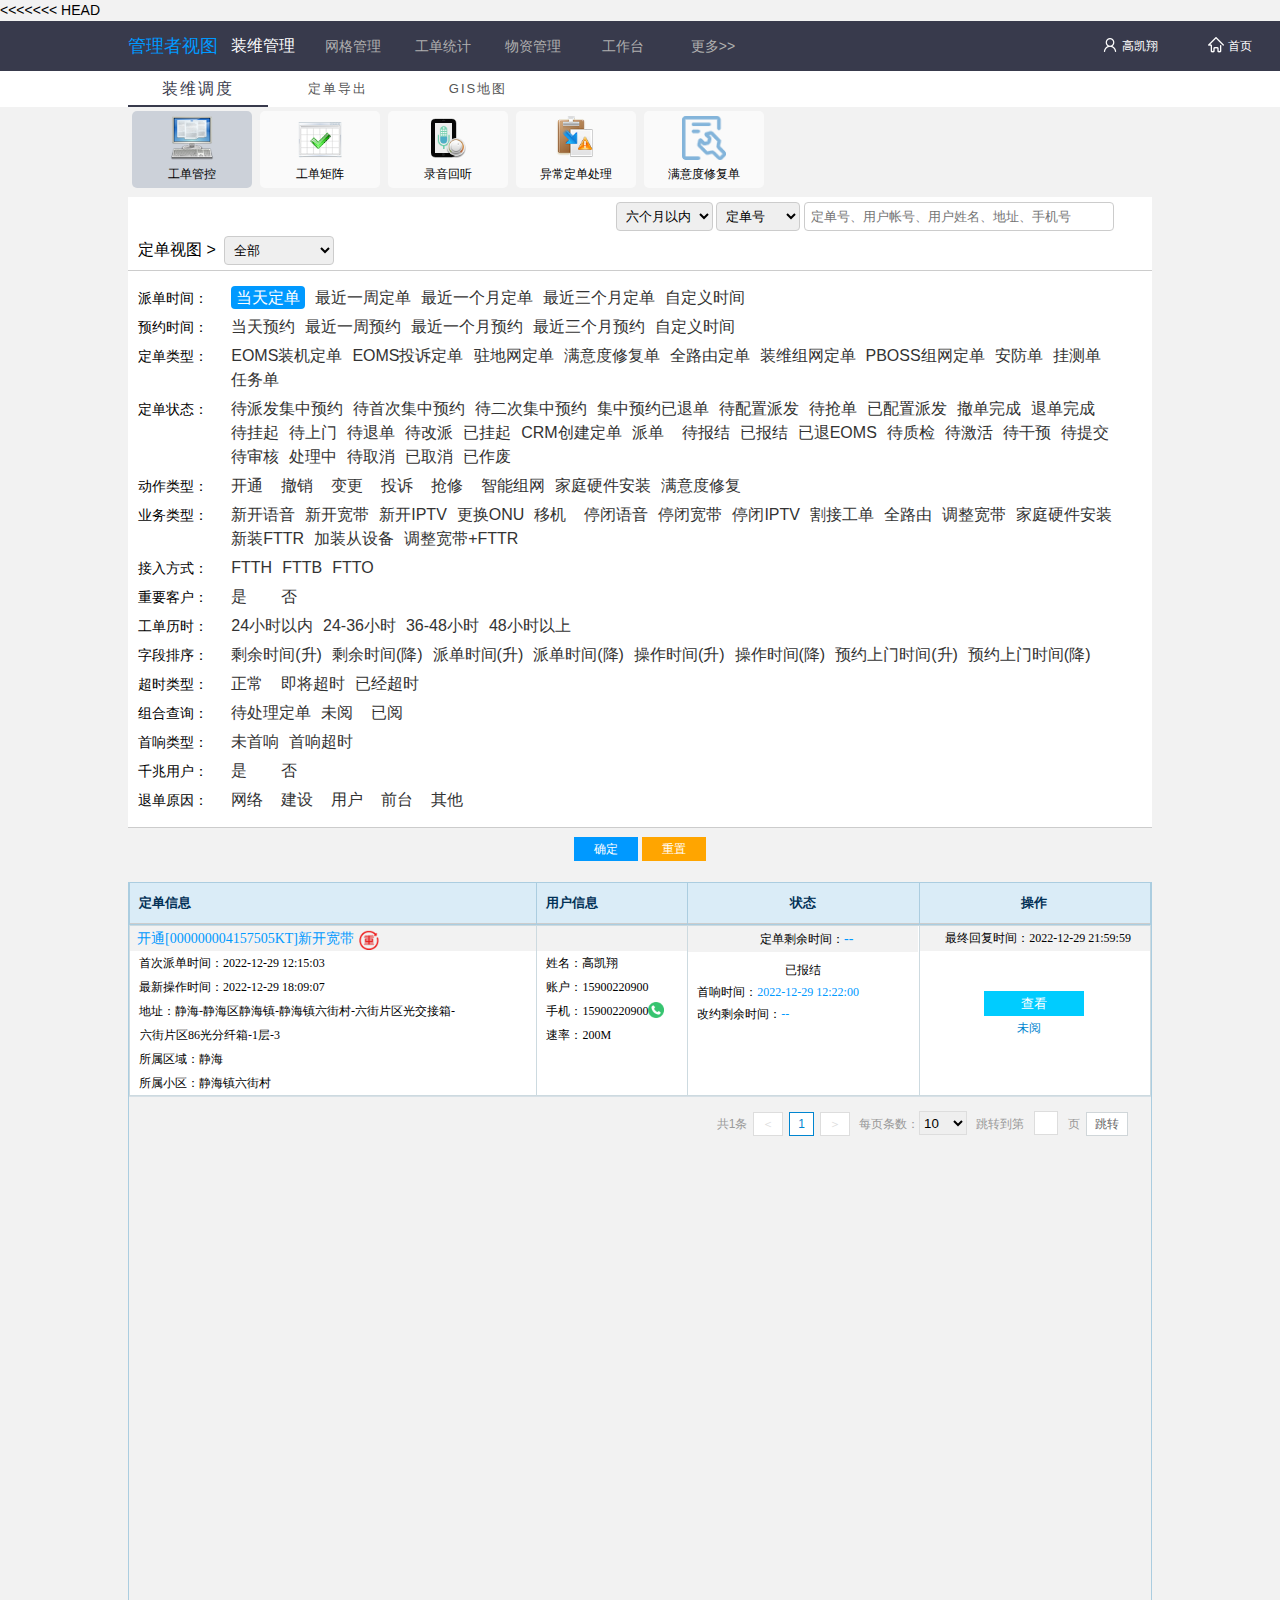
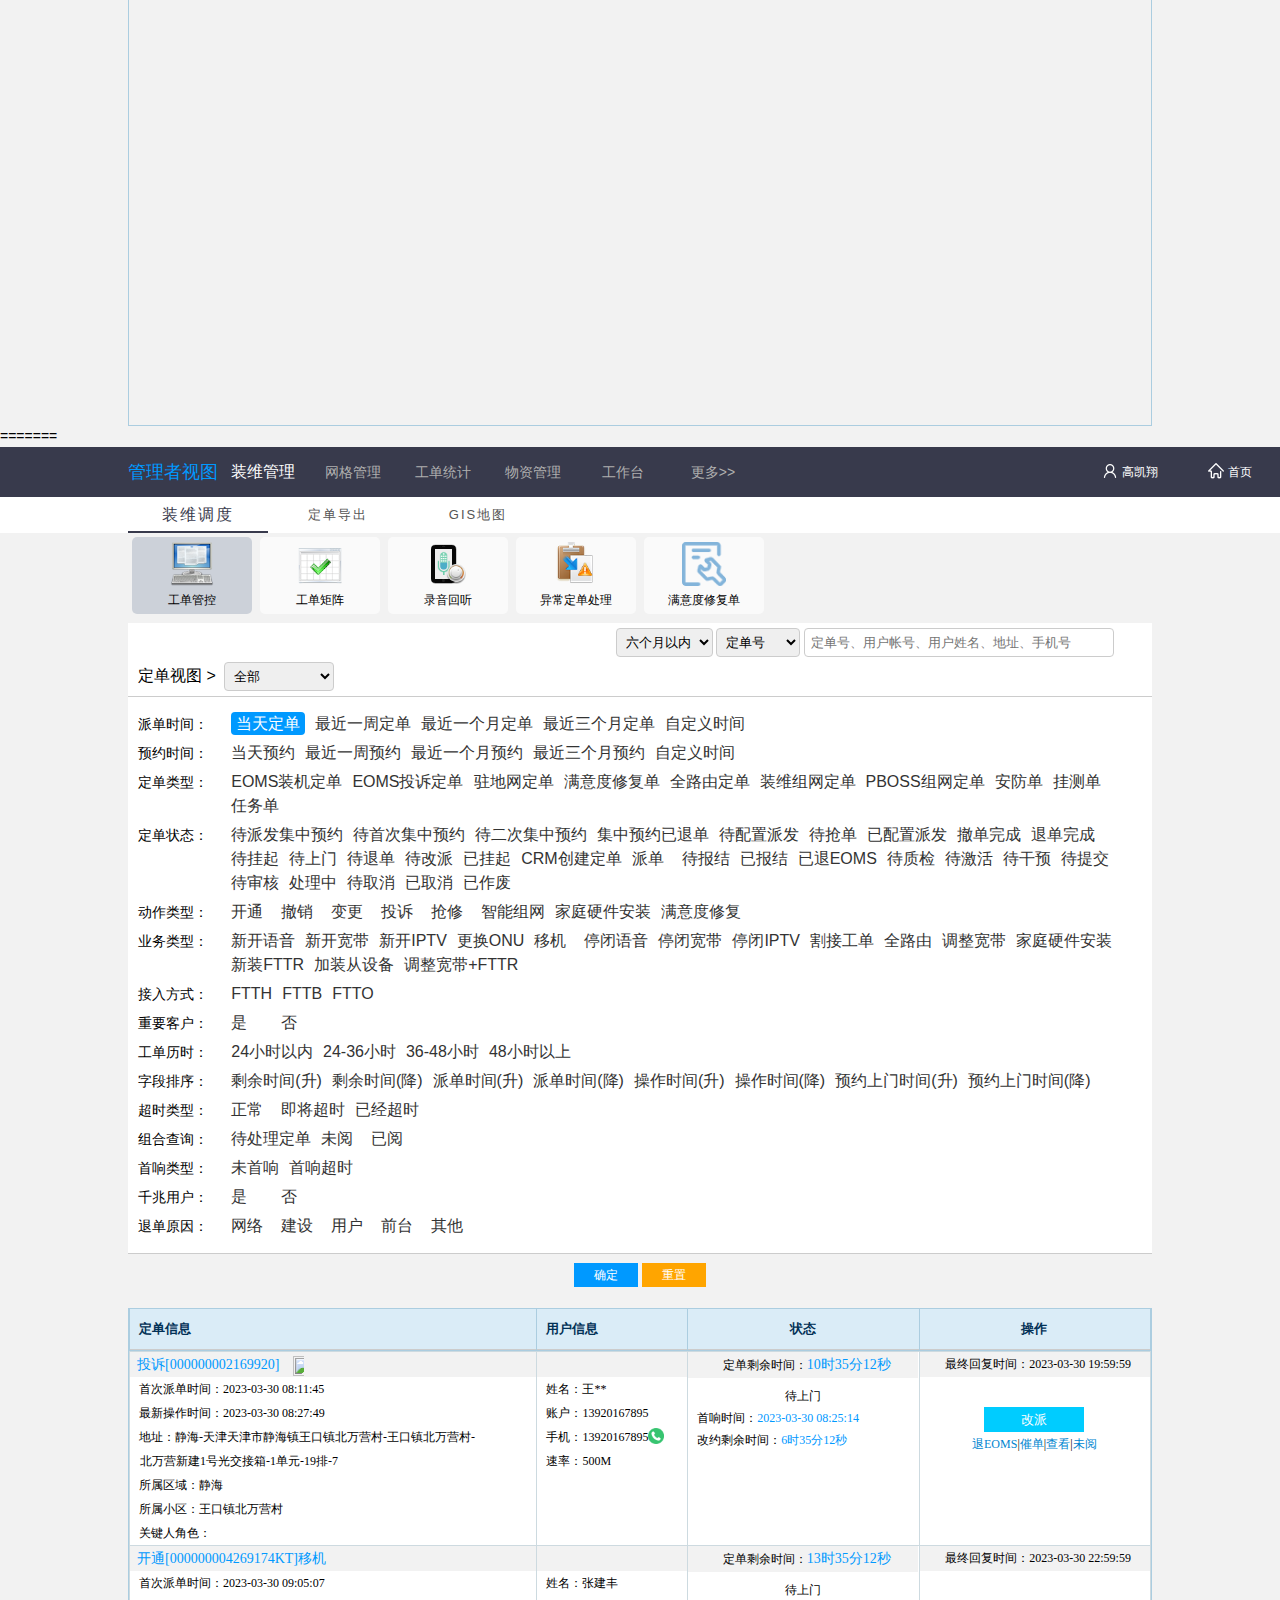
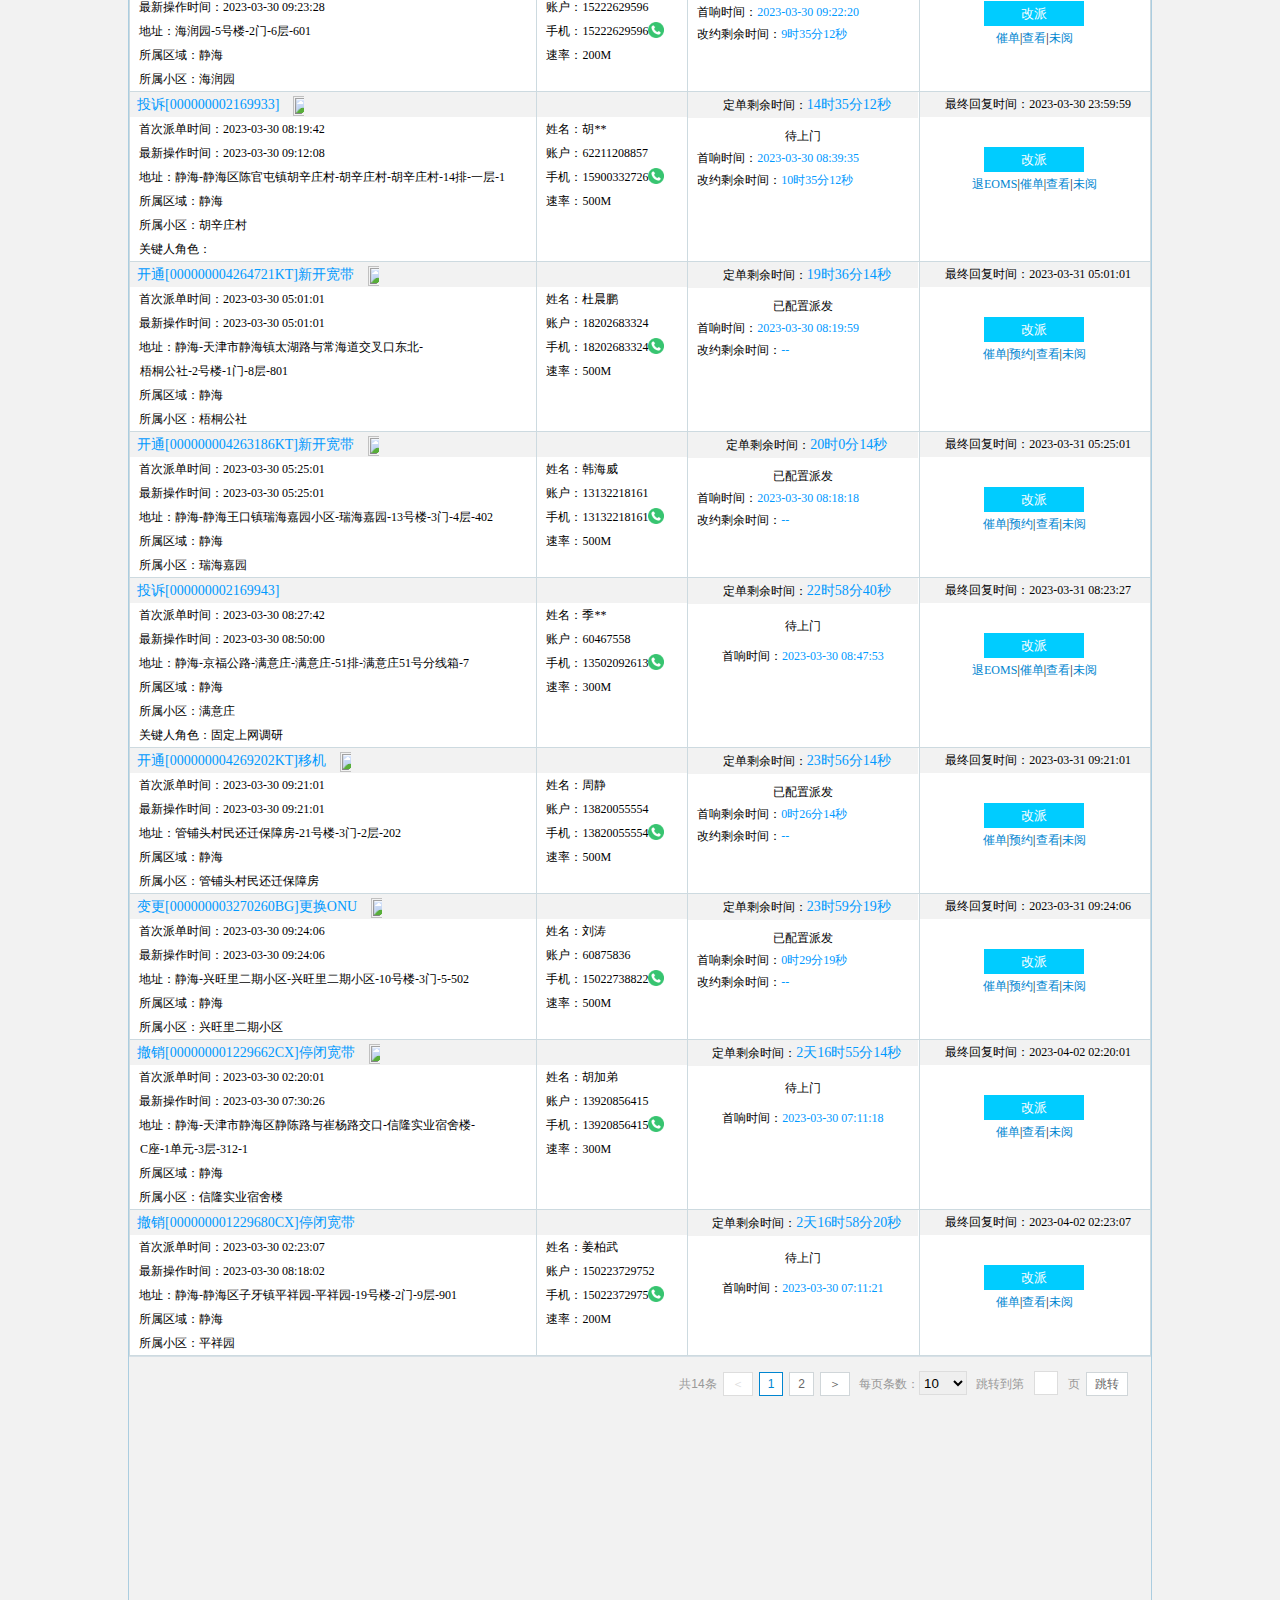
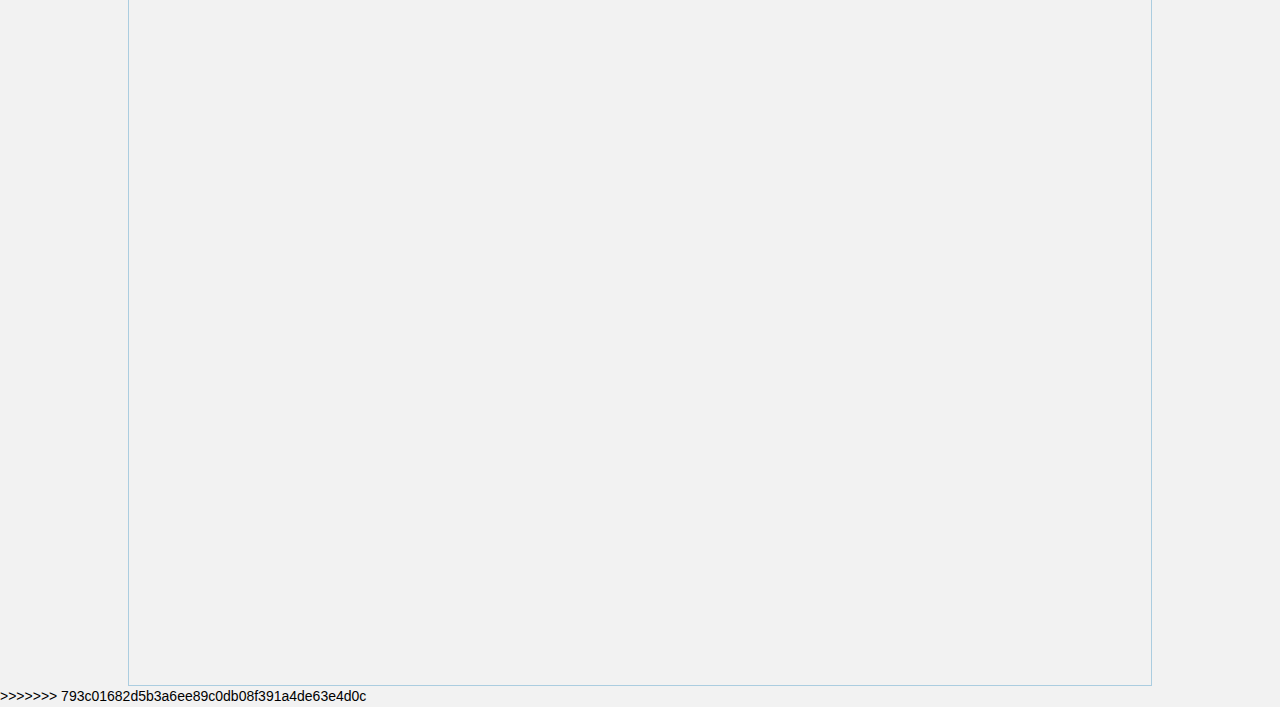
==== commit beeb9bc2: "Update index.html" ====
--- a/index.html
+++ b/index.html
@@ -1,3 +1,4 @@
+<<<<<<< HEAD
 <!DOCTYPE html>
 <!-- saved from url=(0058)http://ngwlanfix.online-cmcc.cn:10010/ngwlanfix/frame.html -->
 <html><head><meta http-equiv="Content-Type" content="text/html; charset=UTF-8">
@@ -4936,4 +4937,4945 @@
     <script src="./全国移动有线业务管理平台_files/requirejs.min.js.下载" data-main="js/singlePageDemo/frame"></script>
 
 
-</body></html>+</body></html>
+=======
+<!DOCTYPE html>
+<!-- saved from url=(0058)http://ngwlanfix.online-cmcc.cn:10010/ngwlanfix/frame.html -->
+<html><head><meta http-equiv="Content-Type" content="text/html; charset=UTF-8">
+    
+    <meta name="renderer" content="webkit">
+    <meta http-equiv="X-UA-Compatible" content="IE=edge">
+    <meta http-equiv="Expires" content="0">
+    <meta http-equiv="Pragma" content="no-cache">
+    <meta http-equiv="Cache-control" content="no-cache">
+    <meta http-equiv="Cache" content="no-cache">
+    <link rel="shortcut icon" href="http://ngwlanfix.online-cmcc.cn:10010/ngwlanfix/favicon.ico" type="image/x-icon">
+    <!--通用样式-->
+    <!-- <link rel="stylesheet" href="src/assets/css/ng-common/ng-reset.css" /> -->
+    <link rel="stylesheet" href="./全国移动有线业务管理平台登入界面_files/ng-common.css">
+    <link rel="stylesheet" href="./全国移动有线业务管理平台登入界面_files/ng-components.css">
+    <link rel="stylesheet" href="./全国移动有线业务管理平台登入界面_files/base.css">
+    <!-- <link rel="stylesheet" href="src/assets/css/frame.css" /> -->
+    <link rel="stylesheet" href="./全国移动有线业务管理平台登入界面_files/orderview.css">
+    <link rel="stylesheet" href="./全国移动有线业务管理平台登入界面_files/orderoperation.css">
+    <title>全国移动有线业务管理平台</title>
+<script type="text/javascript" charset="utf-8" async="" data-requirecontext="_" data-requiremodule="js/singlePageDemo/frame" src="./全国移动有线业务管理平台登入界面_files/frame.js.下载"></script><script type="text/javascript" charset="utf-8" async="" data-requirecontext="_" data-requiremodule="Util" src="./全国移动有线业务管理平台登入界面_files/util.js.下载"></script><script type="text/javascript" charset="utf-8" async="" data-requirecontext="_" data-requiremodule="assets/common/routes" src="./全国移动有线业务管理平台登入界面_files/routes.js.下载"></script><script type="text/javascript" charset="utf-8" async="" data-requirecontext="_" data-requiremodule="assets/common/cookie" src="./全国移动有线业务管理平台登入界面_files/cookie.js.下载"></script><script type="text/javascript" charset="utf-8" async="" data-requirecontext="_" data-requiremodule="js/api/user" src="./全国移动有线业务管理平台登入界面_files/user.js.下载"></script><script type="text/javascript" charset="utf-8" async="" data-requirecontext="_" data-requiremodule="js/api/utils" src="./全国移动有线业务管理平台登入界面_files/utils.js.下载"></script><script type="text/javascript" charset="utf-8" async="" data-requirecontext="_" data-requiremodule="js/api/constans" src="./全国移动有线业务管理平台登入界面_files/constans.js.下载"></script><link type="text/css" rel="stylesheet" href="./全国移动有线业务管理平台登入界面_files/frame.css"><script type="text/javascript" charset="utf-8" async="" data-requirecontext="_" data-requiremodule="assets/common/extend" src="./全国移动有线业务管理平台登入界面_files/extend.js.下载"></script><script type="text/javascript" charset="utf-8" async="" data-requirecontext="_" data-requiremodule="type" src="./全国移动有线业务管理平台登入界面_files/type.js.下载"></script><script type="text/javascript" charset="utf-8" async="" data-requirecontext="_" data-requiremodule="assets/lib/base64/base64" src="./全国移动有线业务管理平台登入界面_files/base64.js.下载"></script><script type="text/javascript" charset="utf-8" async="" data-requirecontext="_" data-requiremodule="dialog" src="./全国移动有线业务管理平台登入界面_files/dialog.js.下载"></script><script type="text/javascript" charset="utf-8" async="" data-requirecontext="_" data-requiremodule="js/api/ajax" src="./全国移动有线业务管理平台登入界面_files/ajax.js.下载"></script><script type="text/javascript" charset="utf-8" async="" data-requirecontext="_" data-requiremodule="upload" src="./全国移动有线业务管理平台登入界面_files/upload.js.下载"></script><script type="text/javascript" charset="utf-8" async="" data-requirecontext="_" data-requiremodule="loading" src="./全国移动有线业务管理平台登入界面_files/loading.js.下载"></script><script type="text/javascript" charset="utf-8" async="" data-requirecontext="_" data-requiremodule="js/api/encrypt" src="./全国移动有线业务管理平台登入界面_files/encrypt.js.下载"></script><script type="text/javascript" charset="utf-8" async="" data-requirecontext="_" data-requiremodule="ajax" src="./全国移动有线业务管理平台登入界面_files/ajax_amd.js.下载"></script><script type="text/javascript" charset="utf-8" async="" data-requirecontext="_" data-requiremodule="hdb" src="./全国移动有线业务管理平台登入界面_files/handlebars.js.下载"></script><script type="text/javascript" charset="utf-8" async="" data-requirecontext="_" data-requiremodule="groupSearchForm" src="./全国移动有线业务管理平台登入界面_files/groupSearchForm.js.下载"></script><script type="text/javascript" charset="utf-8" async="" data-requirecontext="_" data-requiremodule="js/api/transSelectedData" src="./全国移动有线业务管理平台登入界面_files/transSelectedData.js.下载"></script><script type="text/javascript" charset="utf-8" async="" data-requirecontext="_" data-requiremodule="encrypt" src="./全国移动有线业务管理平台登入界面_files/encrypt.js(1).下载"></script><script type="text/javascript" charset="utf-8" async="" data-requirecontext="_" data-requiremodule="selectTree" src="./全国移动有线业务管理平台登入界面_files/selectTree.js.下载"></script><link type="text/css" rel="stylesheet" href="./全国移动有线业务管理平台登入界面_files/comprehensiveSupport.css"><script type="text/javascript" charset="utf-8" async="" data-requirecontext="_" data-requiremodule="validator" src="./全国移动有线业务管理平台登入界面_files/validator.js.下载"></script><style type="text/css">/*!
+ * ui-dialog.css
+ * Date: 2014-07-03
+ * https://github.com/aui/artDialog
+ * (c) 2009-2014 TangBin, http://www.planeArt.cn
+ *
+ * This is licensed under the GNU LGPL, version 2.1 or later.
+ * For details, see: http://www.gnu.org/licenses/lgpl-2.1.html
+ */
+.ui-dialog {
+    *zoom:1;
+    _float: left;
+    position: relative !important;
+    background-color: #FFF;
+    border: 1px solid #d5dce5;
+    border-radius: 6px;
+    outline: 0;
+    background-clip: padding-box;
+    
+    font-size: 14px;
+    line-height: 1.428571429;
+    color: #333;
+    opacity: 0;
+    -webkit-transform: scale(0);
+    transform: scale(0);
+    -webkit-transition: -webkit-transform .15s ease-in-out, opacity .15s ease-in-out;
+    transition: transform .15s ease-in-out, opacity .15s ease-in-out;
+}
+.ui-popup-show .ui-dialog {
+    opacity: 1;
+    -webkit-transform: scale(1);
+    transform: scale(1);
+}
+.ui-popup-focus .ui-dialog {
+    box-shadow: 0 0 8px rgba(0, 0, 0, 0.1);
+}
+.ui-popup-modal .ui-dialog {
+    box-shadow: 0 0 8px rgba(0, 0, 0, 0.1), 0 0 256px rgba(255, 255, 255, .3);
+}
+.ui-dialog-grid {
+    width: auto;
+    margin: 0;
+    border: 0 none;
+    border-collapse:collapse;
+    border-spacing: 0;
+    background: transparent;
+}
+.ui-dialog-header,
+.ui-dialog-body,
+.ui-dialog-footer {
+    position: relative;
+    padding: 0;
+    border: 0 none;
+    text-align: left;
+    background: transparent;
+    overflow: hidden;
+}
+.ui-dialog-header {
+    white-space: nowrap;
+    border-bottom: 1px solid #d0d6d9;
+}
+.ui-dialog-close {
+    position: absolute;
+    _position: absolute;
+    top: 0;
+    right: 0;
+    _height: 26px;
+    padding: 10px 16px 14px 6px;
+    font-size: 28px;
+    line-height: 1;
+    color: #78909c;
+    text-shadow: 0 1px 0 #FFF;
+    cursor: pointer;
+    background: transparent;
+    _background: #FFF;
+    border: 0;
+    -webkit-appearance: none;
+}
+.ui-dialog-close:hover,
+.ui-dialog-close:focus {
+    color: #000000;
+    text-decoration: none;
+    cursor: pointer;
+    outline: 0;
+}
+.ui-dialog-title {
+    -moz-box-sizing: border-box;  
+    -webkit-box-sizing: border-box; 
+    -o-box-sizing: border-box; 
+    -ms-box-sizing: border-box; 
+    box-sizing: border-box;
+    margin: 0;
+    color: #222;
+    font-size: 16px;
+    line-height: 1.428571429;
+    min-height: 16.428571429px;
+    padding: 14px 40px 14px 14px;
+    overflow:hidden; 
+    white-space: nowrap;
+    text-overflow: ellipsis;
+    font-weight: bold;
+    cursor: move;
+}
+.ui-dialog-content {
+    display: inline-block;
+    position: relative;
+    vertical-align: middle;
+    *zoom: 1;
+    *display: inline;
+    text-align: left;
+    overflow: auto;
+}
+.ui-dialog-content-drag {
+    display: none;
+    position: absolute;
+    height: 100%;
+    width: 100%;
+    top: 0;
+    left: 0;
+    background:#ff0000; 
+    opacity:0;
+    filter:alpha(opacity=0); 
+}
+.ui-dialog-footer {
+    padding: 9px 10px 10px 10px;
+    text-align: center;
+    background: #ebf1f5; 
+    border-top: 1px solid #d5dce5; 
+    border-radius: 0 0 4px 4px;
+}
+.ui-dialog-statusbar {
+    float: left;
+    margin-right: 20px;
+    padding: 6px 0;
+    line-height: 1.428571429;
+    font-size: 14px;
+    color: #888;
+    white-space: nowrap;
+}
+.ui-dialog-statusbar label:hover {
+    color: #333;
+}
+.ui-dialog-statusbar input,
+.ui-dialog-statusbar .label {
+    vertical-align: middle;
+}
+.ui-dialog-button {
+    /*float: right;*/
+    white-space: nowrap;
+}
+.ui-dialog-footer button+button {
+    margin-bottom: 0;
+    margin-left: 20px;
+}
+.ui-dialog-footer button {
+    overflow:visible;
+    display: inline-block;
+    padding: 9px 51px;
+    _margin-left: 5px;
+    margin-bottom: 0;
+    font-size: 14px;
+    font-weight: normal;
+    line-height: 1.428571429;
+    text-align: center;
+    white-space: nowrap;
+    vertical-align: middle;
+    cursor: pointer;
+    background-image: none;
+    border: 1px solid transparent;
+    border-radius: 3px;
+}
+
+.ui-dialog-footer button:hover,
+.ui-dialog-footer button:focus {
+  color: #333333;
+  text-decoration: none;
+}
+
+.ui-dialog-footer button:active {
+  background-image: none;
+  outline: 0;
+}
+.ui-dialog-footer button[disabled] {
+  pointer-events: none;
+  cursor: not-allowed;
+  opacity: 0.65;
+  filter: alpha(opacity=65);
+}
+
+.ui-dialog-footer button {
+  color: #0085d0;
+  background-color: #ffffff;
+  border-color: #d0d6d9;
+  outline: none;
+}
+
+.ui-dialog-footer button:hover,
+.ui-dialog-footer button:focus {
+  color: #0085d0;
+  background-color: #e5f3fa;
+  border-color: #d0d6d9;
+}
+
+.ui-dialog-footer button:active {
+  color: #0085d0;
+  background-color: #eaeef1;
+  border-color: #d0d6d9;
+}
+
+.ui-dialog-footer button:active{
+  background-image: none;
+}
+
+.ui-dialog-footer button[disabled],
+.ui-dialog-footer button[disabled]:hover,
+.ui-dialog-footer button[disabled]:focus,
+.ui-dialog-footer button[disabled]:active {
+  background-color: #ffffff;
+  border-color: #cccccc;
+}
+
+.ui-dialog-footer button.ui-dialog-autofocus {
+  color: #ffffff;
+  background-color: #0085d0;
+  border-color: #0085d0;
+}
+
+.ui-dialog-footer button.ui-dialog-autofocus:hover,
+.ui-dialog-footer button.ui-dialog-autofocus:focus {
+  color: #ffffff;
+  background-color: #1a91d4;
+  border-color: #1a91d4;
+}
+
+.ui-dialog-footer button.ui-dialog-autofocus:active {
+  color: #ffffff;
+  background-color: #0085d0;
+  border-color: #0085d0;
+}
+.ui-popup-top-left .ui-dialog,
+.ui-popup-top .ui-dialog,
+.ui-popup-top-right .ui-dialog {
+    top: -8px;
+}
+.ui-popup-bottom-left .ui-dialog,
+.ui-popup-bottom .ui-dialog,
+.ui-popup-bottom-right .ui-dialog {
+    top: 8px;
+}
+.ui-popup-left-top .ui-dialog,
+.ui-popup-left .ui-dialog,
+.ui-popup-left-bottom .ui-dialog {
+    left: -8px;
+}
+.ui-popup-right-top .ui-dialog,
+.ui-popup-right .ui-dialog,
+.ui-popup-right-bottom .ui-dialog {
+    left: 8px;
+}
+
+.ui-dialog-arrow-a,
+.ui-dialog-arrow-b {
+    position: absolute;
+    display: none;
+    width: 0;
+    height: 0;
+    overflow:hidden;
+    _color:#FF3FFF;
+    _filter:chroma(color=#FF3FFF);
+    border:8px dashed transparent;
+}
+.ui-popup-follow .ui-dialog-arrow-a,
+.ui-popup-follow .ui-dialog-arrow-b{
+    display: block;
+}
+.ui-popup-follow .ui-dialog-title{
+    cursor:initial;
+}
+.ui-popup-top-left .ui-dialog-arrow-a,
+.ui-popup-top .ui-dialog-arrow-a,
+.ui-popup-top-right .ui-dialog-arrow-a {
+    bottom: -16px;
+    border-top:8px solid #d5dce5;
+}
+.ui-popup-top-left .ui-dialog-arrow-b,
+.ui-popup-top .ui-dialog-arrow-b,
+.ui-popup-top-right .ui-dialog-arrow-b {
+    bottom: -15px;
+    border-top:8px solid #fff;
+}
+.ui-popup-top-left .ui-dialog-arrow-a,
+.ui-popup-top-left .ui-dialog-arrow-b  {
+    left: 15px;
+}
+.ui-popup-top .ui-dialog-arrow-a,
+.ui-popup-top .ui-dialog-arrow-b  {
+    left: 50%;
+    margin-left: -8px;
+}
+.ui-popup-top-right .ui-dialog-arrow-a,
+.ui-popup-top-right .ui-dialog-arrow-b {
+    right: 15px;
+}
+.ui-popup-bottom-left .ui-dialog-arrow-a,
+.ui-popup-bottom .ui-dialog-arrow-a,
+.ui-popup-bottom-right .ui-dialog-arrow-a {
+    top: -16px;
+    border-bottom:8px solid #d5dce5;
+}
+.ui-popup-bottom-left .ui-dialog-arrow-b,
+.ui-popup-bottom .ui-dialog-arrow-b,
+.ui-popup-bottom-right .ui-dialog-arrow-b {
+    top: -15px;
+    border-bottom:8px solid #fff;
+}
+.ui-popup-bottom-left .ui-dialog-arrow-a,
+.ui-popup-bottom-left .ui-dialog-arrow-b {
+    left: 15px;
+}
+.ui-popup-bottom .ui-dialog-arrow-a,
+.ui-popup-bottom .ui-dialog-arrow-b {
+    margin-left: -8px;
+    left: 50%;
+}
+.ui-popup-bottom-right .ui-dialog-arrow-a,
+.ui-popup-bottom-right .ui-dialog-arrow-b {
+    right: 15px;
+}
+.ui-popup-left-top .ui-dialog-arrow-a,
+.ui-popup-left .ui-dialog-arrow-a,
+.ui-popup-left-bottom .ui-dialog-arrow-a {
+    right: -16px;
+    border-left:8px solid #d5dce5;
+}
+.ui-popup-left-top .ui-dialog-arrow-b,
+.ui-popup-left .ui-dialog-arrow-b,
+.ui-popup-left-bottom .ui-dialog-arrow-b {
+    right: -15px;
+    border-left:8px solid #fff;
+}
+.ui-popup-left-top .ui-dialog-arrow-a,
+.ui-popup-left-top .ui-dialog-arrow-b {
+    top: 15px;
+}
+.ui-popup-left .ui-dialog-arrow-a,
+.ui-popup-left .ui-dialog-arrow-b {
+    margin-top: -8px;
+    top: 50%;
+}
+.ui-popup-left-bottom .ui-dialog-arrow-a,
+.ui-popup-left-bottom .ui-dialog-arrow-b {
+    bottom: 15px;
+}
+.ui-popup-right-top .ui-dialog-arrow-a,
+.ui-popup-right .ui-dialog-arrow-a,
+.ui-popup-right-bottom .ui-dialog-arrow-a {
+    left: -16px;
+    border-right:8px solid #d5dce5;
+}
+.ui-popup-right-top .ui-dialog-arrow-b,
+.ui-popup-right .ui-dialog-arrow-b,
+.ui-popup-right-bottom .ui-dialog-arrow-b {
+    left: -15px;
+    border-right:8px solid #fff;
+}
+.ui-popup-right-top .ui-dialog-arrow-a,
+.ui-popup-right-top .ui-dialog-arrow-b {
+    top: 15px;
+}
+.ui-popup-right .ui-dialog-arrow-a,
+.ui-popup-right .ui-dialog-arrow-b {
+    margin-top: -8px;
+    top: 50%;
+}
+.ui-popup-right-bottom .ui-dialog-arrow-a,
+.ui-popup-right-bottom .ui-dialog-arrow-b {
+    bottom: 15px;
+}
+
+
+@-webkit-keyframes ui-dialog-loading {
+    0% {
+        -webkit-transform: rotate(0deg);
+    }
+    100% {
+        -webkit-transform: rotate(360deg);
+    }
+}
+@keyframes ui-dialog-loading {
+    0% {
+        transform: rotate(0deg);
+    }
+    100% {
+        transform: rotate(360deg);
+    }
+}
+
+.ui-dialog-loading {
+    vertical-align: middle;
+    position: relative;
+    display: block;
+    *zoom: 1;
+    *display: inline;
+    overflow: hidden;
+    width: 32px;
+    height: 32px;
+    top: 50%;
+    margin: -16px auto 0 auto;
+    font-size: 0;
+    text-indent: -999em;
+    color: #666;
+}
+.ui-dialog-loading {
+    width: 100%\9;
+    text-indent: 0\9;
+    line-height: 32px\9;
+    text-align: center\9;
+    font-size: 12px\9;
+}
+
+.ui-dialog-loading::after {
+    position: absolute;
+    content: '';
+    width: 3px;
+    height: 3px;
+    margin: 14.5px 0 0 14.5px;
+    border-radius: 100%;
+    box-shadow: 0 -10px 0 1px #ccc, 10px 0px #ccc, 0 10px #ccc, -10px 0 #ccc, -7px -7px 0 0.5px #ccc, 7px -7px 0 1.5px #ccc, 7px 7px #ccc, -7px 7px #ccc;
+    -webkit-transform: rotate(360deg);
+    -webkit-animation: ui-dialog-loading 1.5s infinite linear;
+    transform: rotate(360deg);
+    animation: ui-dialog-loading 1.5s infinite linear;
+    display: none\9;
+}
+.ui-dialog-tip-error .ui-dialog-content{
+    background-color: #ffe4e2;
+    color: #F08D89;
+    border-radius:5px;
+}
+.ui-dialog-tip-error .ui-dialog{
+    border: 2px solid #ff8a85;
+}
+.ui-dialog-tip-success .ui-dialog-content{
+    background-color: #f0f6df;
+    color: #8fc11d;
+    border-radius:5px;
+}
+.ui-dialog-tip-success .ui-dialog{
+    border: 2px solid #b1d361;
+}
+.ui-dialog-tip-icon{
+    position: absolute;
+    width: 38px;
+    top: 0;
+    bottom: 0;
+    left: 0;
+    background-position: center right;
+    background-repeat: no-repeat;
+}
+.ui-dialog-tip-text{
+    margin-left: 48px;
+    padding: 15px 20px 15px 0;
+    font-size: 14px;
+}
+.ui-dialog-tip-error .ui-dialog-tip-icon{
+    background-image: url('[data-uri]');
+}
+.ui-dialog-tip-success .ui-dialog-tip-icon{
+    background-image: url('[data-uri]');
+}
+.ui-dialog-confirm-icon{
+    position: absolute;
+    width: 84px;
+    top: 0;
+    bottom: 0;
+    left: 0;
+    background-position: center right;
+    background-repeat: no-repeat;
+    background-image: url('[data-uri]');
+}
+.ui-dialog-confirm-text{
+    font-size: 12px;
+    margin-left: 104px;
+    padding: 62px 20px 50px 0;
+    color: #666666;
+}
+.ui-dialog-confirm-text-t{
+    font-size: 14px;
+    color: #000000;
+    line-height: 1;
+    margin-bottom: 10px;
+}</style><script type="text/javascript" charset="utf-8" async="" data-requirecontext="_" data-requiremodule="artDialog" src="./全国移动有线业务管理平台登入界面_files/dialog-plus.js.下载"></script><style type="text/css">
+  .sn-upload .files { margin-bottom: 6px; width: 100%; float: left; }
+  .sn-upload .template-upload:after { clear: both; display:block; visibility: hidden; height: 0; content: " "; }
+  .sn-upload .template-upload { width: 100%; }
+  .sn-upload .template-upload div { height: 28px; line-height: 28px; float: left; }
+  .sn-upload .template-upload { font-size: 12px; color: #222; }
+  .sn-upload .template-upload .upload-filename a { color: #222; text-decoration: none; }
+  .sn-upload .template-upload .upload-byte { color: #999; padding: 0 6px; }
+  .sn-upload .template-upload .upload-btns a { cursor: pointer; padding: 0 6px; color: #ee0000; text-decoration: none; }
+  .sn-upload .template-upload .upload-btns a:hover { color: #222; }
+  .sn-upload .template-upload .upload-progress { display: none; width: 200px; margin-top: 10px; box-sizing: border-box; height: 6px; font-size: 0; line-height: 0; background: #e7eff2; overflow: hidden; box-shadow: inset 0 0 0 1px rgba(0, 0, 0, 0.07), inset 0 2px 2px rgba(0, 0, 0, 0.07); *zoom: 1; }
+  .sn-upload .template-upload .upload-progress:before,
+  .sn-upload .template-upload .upload-progress:after { content: ""; display: table; }
+  .sn-upload .template-upload .upload-progress:after { clear: both; overflow: hidden; }
+  .sn-upload .template-upload .upload-progress > span { display: block; height: 100%; height: 6px; font-size: 0; line-height: 0; background: #8ec500; float: left; box-shadow: inset 0 -1px 0 rgba(0, 0, 0, 0.2), inset 0 0 0 1px rgba(0, 0, 0, 0.1); text-shadow: 0 -1px 0 rgba(0, 0, 0, 0.2);}
+  .sn-upload .fileInput { width: 100%; height: 30px; float: left; position: relative; overflow: hidden; }
+  .sn-upload .fileInput > a { display: inline-block; height: 26px; line-height: 26px; padding: 0 20px; font-size: 12px; background: #FFF; text-decoration: none; cursor: pointer; outline: none; color: #008ace; position: absolute; left: 0; top: 0; background-image: url("[data-uri]"); background-repeat: no-repeat; background-position: left 4px;}
+  .sn-upload .fileInput input { height: 28px; width: 200px; position: absolute; left: 0; top: 0; background: #F00; position: absolute; left: -130px; opacity: 0; filter:alpha(opacity=0);}
+  @media only screen and (-webkit-min-device-pixel-ratio: 1.5),
+         only screen and (-moz-min-device-pixel-ratio: 1.5),
+         only screen and (-o-min-device-pixel-ratio: 3/2),
+         only screen and (min-device-pixel-ratio: 1.5) {
+      .sn-upload .fileInput > a  {
+          background-image: url("[data-uri]");
+          -webkit-background-size: 16px 16px;
+          background-size: 16px 16px;
+      }
+  }
+.sn-upload .sn-upload-fileResult { display:none; }
+.sn-upload .sn-upload-uploading .delete { display: none; }
+.sn-upload .sn-upload-uploading .upload-progress { display: inline-block; }
+.sn-upload .sn-upload-fail .sn-upload-fileResult { display: inline-block; }
+
+
+</style><script type="text/javascript" charset="utf-8" async="" data-requirecontext="_" data-requiremodule="hdbr" src="./全国移动有线业务管理平台登入界面_files/handlebars.runtime.js.下载"></script><style type="text/css">.sn-groupSearchForm {
+	width: 100%;
+	/*display: table;*/
+	font-size: 13px;
+	/*border: 1px solid #c6cccf;*/
+	border: 1px solid #d0d6d9;
+	box-sizing: border-box;
+	position: relative;
+	color: #666;
+	/*padding-bottom: 20px;*/
+}
+
+.sn-groupSearchForm.absolute-btn {
+	padding-bottom: 20px;
+}
+
+.sn-groupSearchForm>p {
+	margin: 0;
+	padding: 15px 20px;
+	line-height: 1;
+	/*border-bottom: 1px solid #eaeef1;*/
+	border-bottom: 1px solid #e9ecf0;
+}
+
+.sn-groupSearchForm>form {
+	margin: 5px 20px 0 20px;
+}
+
+/*.sn-groupSearchForm .bg-date {
+	background: url('[data-uri]') no-repeat right;
+}*/
+
+.sn-groupSearchForm .searchOptions {
+	padding: 0;
+	margin: 0;
+}
+
+.sn-groupSearchForm input.sn-groupSearchForm-input::-ms-clear {
+	display: none;
+}
+
+.sn-groupSearchForm .sn-groupSearchForm-input.clear-bg {
+	background: url('[data-uri]') no-repeat right;
+}
+
+.sn-groupSearchForm>form.searchForm>ul.searchOptions>li {
+	display: inline-block;
+	position: relative;
+	/*height: 30px;*/
+	/*line-height: 30px;*/
+	margin-top: 15px;
+	list-style: none;
+	font-size: 0;
+	vertical-align: top;
+	padding-left: 5px;
+	box-sizing: border-box;
+}
+
+.sn-groupSearchForm>form.searchForm>ul.searchOptions>li>div {
+	font-size: 0;
+	/*height: 30px;*/
+	/*line-height: 30px;*/
+}
+
+.sn-groupSearchForm>form.searchForm>ul.searchOptions>li.user-defined>div {
+	font-size: 13px;
+}
+
+.sn-groupSearchForm .searchForm .searchOptions>li>label,
+.sn-groupSearchForm .searchForm .searchOptions>li>div>label {
+	display: inline-block;
+	position: relative;
+	width: 30%;
+	text-align: right;
+	font-size: 13px;
+	line-height: 15px;
+	padding-right: 14px;
+	float: none;
+	height: auto;
+	vertical-align: middle;
+	box-sizing: border-box;
+	color: #666;
+	text-overflow: ellipsis;
+	-webkit-line-clamp: 2;
+	overflow: hidden;
+	max-height: 30px;
+	white-space: normal;
+}
+
+.sn-groupSearchForm .ellipsis {
+	position: absolute;
+	bottom: 0;
+	right: 13px;
+	line-height: 15px;
+	font-size: 13px;
+	width: 14px;
+	text-align: center;
+	background-color: #fff;
+}
+
+.sn-groupSearchForm .searchForm .searchOptions>li>label+*,
+.sn-groupSearchForm .searchForm .searchOptions>li>div>label+* {
+	display: inline-block;
+	width: 70%;
+	/*height: 30px;*/
+	float: none;
+	margin: 0;
+	vertical-align: middle;
+	box-sizing: border-box;
+	font-size: 13px;
+	color: #666;
+}
+
+.sn-groupSearchForm>form.searchForm>ul.searchOptions>li input,
+.sn-groupSearchForm>form.searchForm>ul.searchOptions>li select {
+	height: 30px;
+	line-height: 22px;
+	padding: 3px;
+	padding-left: 10px;
+	box-sizing: border-box;
+	outline: none;
+	border: 1px solid #d0d6d9;
+	background-color: #f5fdff;
+	color: #666;
+	/*-webkit-box-shadow: inset 0 1px 3px rgba(0, 0, 0, 0.1);
+	box-shadow: inset 0 1px 3px rgba(0, 0, 0, 0.1);*/
+}
+
+
+/*高级查询*/
+
+.sn-groupSearchForm .advancedQuery {
+	display: none;
+	position: absolute;
+	bottom: -14px;
+	left: 0;
+	right: 0;
+	width: 40px;
+	height: 14px;
+	margin: 0 auto;
+	cursor: pointer;
+	background-image: url('[data-uri]');
+}
+
+.sn-groupSearchForm .advancedQuery.up {
+	background-image: url('[data-uri]');
+}
+
+
+/*布局*/
+
+.sn-groupSearchForm .column1>li {
+	width: 100%;
+}
+
+
+/*两列布局*/
+
+.sn-groupSearchForm .column2>li {
+	width: 50%;
+}
+
+.sn-groupSearchForm .column2>li.colspan2,
+.sn-groupSearchForm .column2>li.colspanall {
+	width: 100%;
+}
+
+.sn-groupSearchForm .searchForm .column2>li.colspan2>label,
+.sn-groupSearchForm .searchForm .column2>li.colspan2>div>label,
+.sn-groupSearchForm .searchForm .column2>li.colspanall>label,
+.sn-groupSearchForm .searchForm .column2>li.colspanall>div>label {
+	width: 15%;
+}
+
+.sn-groupSearchForm .searchForm .column2>li.colspan2>label+*,
+.sn-groupSearchForm .searchForm .column2>li.colspan2>div>label+*,
+.sn-groupSearchForm .searchForm .column2>li.colspanall>label+*,
+.sn-groupSearchForm .searchForm .column2>li.colspanall>div>label+* {
+	width: 85%;
+}
+
+
+/*三列布局*/
+
+.sn-groupSearchForm .column3>li {
+	width: 33.33%;
+}
+
+.sn-groupSearchForm .column3>li.colspan2 {
+	width: 66.66%;
+}
+
+.sn-groupSearchForm .column3>li.colspan3,
+.sn-groupSearchForm .column3>li.colspanall {
+	width: 100%;
+}
+
+.sn-groupSearchForm .searchForm .column3>li.colspan2>label,
+.sn-groupSearchForm .searchForm .column3>li.colspan2>div>label {
+	width: 15%;
+}
+
+.sn-groupSearchForm .searchForm .column3>li.colspan2>label+*,
+.sn-groupSearchForm .searchForm .column3>li.colspan2>div>label+* {
+	width: 85%;
+}
+
+.sn-groupSearchForm .searchForm .column3>li.colspan3>label,
+.sn-groupSearchForm .searchForm .column3>li.colspan3>div>label,
+.sn-groupSearchForm .searchForm .column3>li.colspanall>label,
+.sn-groupSearchForm .searchForm .column3>li.colspanall>div>label {
+	width: 10%;
+}
+
+.sn-groupSearchForm .column3>li.colspan3>label+*,
+.sn-groupSearchForm .column3>li.colspan3>div>label+*,
+.sn-groupSearchForm .column3>li.colspanall>label+*,
+.sn-groupSearchForm .column3>li.colspanall>div>label+* {
+	width: 90%;
+}
+
+
+/*四列布局*/
+
+.sn-groupSearchForm .column4>li {
+	width: 25%;
+}
+
+.sn-groupSearchForm .column4>li.colspan2 {
+	width: 50%;
+}
+
+.sn-groupSearchForm .searchForm .column4>li.colspan2>label,
+.sn-groupSearchForm .searchForm .column4>li.colspan2>div>label {
+	width: 15%;
+}
+
+.sn-groupSearchForm .searchForm .column4>li.colspan2>label+*,
+.sn-groupSearchForm .searchForm .column4>li.colspan2>div>label+* {
+	width: 85%;
+	max-width: none;
+}
+
+.sn-groupSearchForm .column4>li.colspan3 {
+	width: 75%;
+}
+
+.sn-groupSearchForm .searchForm .column4>li.colspan3>label,
+.sn-groupSearchForm .searchForm .column4>li.colspan3>div>label {
+	width: 10%;
+}
+
+.sn-groupSearchForm .searchForm .column4>li.colspan3>label+*,
+.sn-groupSearchForm .searchForm .column4>li.colspan3>div>label+* {
+	width: 90%;
+}
+
+.sn-groupSearchForm .column4>li.colspanall {
+	width: 100%;
+}
+
+.sn-groupSearchForm .searchForm .column4>li.colspanall>label,
+.sn-groupSearchForm .searchForm .column4>li.colspanall>div>label {
+	width: 7%;
+}
+
+.sn-groupSearchForm .searchForm .column4>li.colspanall>label+*,
+.sn-groupSearchForm .searchForm .column4>li.colspanall>div>label+* {
+	width: 93%;
+}
+
+
+/*重置select组件样式*/
+
+.sn-groupSearchForm .sn-select .sn-select-single {
+	padding-left: 10px;
+}
+
+.sn-groupSearchForm .sn-select .sn-select-single {
+	color: #666;
+}
+
+.sn-groupSearchForm .sn-select .sn-select-single span {
+	line-height: 28px;
+}
+
+
+/*重置radios组件样式*/
+
+.sn-groupSearchForm .sn-radios>.chk-list,
+.sn-groupSearchForm .sn-checkboxes>.chk-list {
+	font-size: 0;
+}
+
+.sn-groupSearchForm .sn-radios .chk-list>li,
+.sn-groupSearchForm .sn-checkboxes>.chk-list>li {
+	font-size: 13px;
+	padding-bottom: 0;
+	padding-right: 20px;
+	padding-left: 30px;
+}
+
+.sn-groupSearchForm .sn-radios,
+.sn-groupSearchForm .sn-checkboxes {
+	line-height: 30px;
+}
+
+.sn-groupSearchForm .sn-radios>.chk-list li>div,
+.sn-groupSearchForm .sn-checkboxes>.chk-list li>div,
+.sn-groupSearchForm .chk-list li>div.static:hover {
+	top: 5px!important;
+}
+
+.sn-groupSearchForm .sn-radios>.chk-list li>div {
+	background-image: url('[data-uri]');
+}
+
+.sn-groupSearchForm .sn-radios>.chk-list li>label,
+.sn-groupSearchForm .sn-checkboxes>.chk-list li>label {
+	color: #666;
+}
+
+
+/*重置date组件样式*/
+
+.sn-groupSearchForm .bg-date {
+	width: 100%;
+}
+/*重置comboSelect组件样式*/
+.sn-groupSearchForm>form.searchForm>ul.searchOptions>li>div.comboSelect{
+	font-size: 13px;
+}
+.sn-groupSearchForm .combo-select{
+	border:none;
+}
+
+/*重置selectTree组件样式*/
+
+.sn-groupSearchForm .sn-selectTree,
+.sn-groupSearchForm .sn-selectTree>.has-formlayer {
+	height: 30px;
+}
+
+.sn-groupSearchForm>form.searchForm>ul.searchOptions>li .formlayer-btns-check input {
+	height: auto;
+	vertical-align: middle;
+	border: none;
+}
+
+
+/*按钮样式*/
+
+.sn-groupSearchForm .sn-groupSearchForm-buttons {
+	text-align: left;
+}
+
+.sn-groupSearchForm-buttons {
+	/*margin: 0 20px 0 20px;*/
+	padding: 0 20px;
+	border-top: 1px solid #e9ecf0;
+	margin-top: 15px;
+}
+
+.sn-groupSearchForm.absolute-btn .sn-groupSearchForm-buttons {
+	position: absolute;
+	right: 0;
+	bottom: 20px;
+	border-top: none;
+	margin-top: 0;
+}
+
+.sn-groupSearchForm.absolute-btn .sn-groupSearchForm-buttons .sn-buttonGroup-list>li {
+	height: 30px;
+	line-height: 30px;
+}
+
+.sn-groupSearchForm-buttons .sn-buttonGroup-list {
+	font-size: 0;
+	padding: 0;
+}
+
+.sn-groupSearchForm-buttons .sn-buttonGroup-list>li {
+	/*font-size: 14px;*/
+	height: 55px;
+	line-height: 55px;
+}
+
+.sn-groupSearchForm-buttons .sn-buttonGroup-list>li>.t-btnGroup {
+	padding: 0;
+	width: 120px;
+	height: 30px;
+	line-height: 30px;
+	vertical-align: middle;
+	/*margin: 10px 0 0 10px;*/
+}
+
+.sn-groupSearchForm-buttons .sn-buttonGroup-list>li:last-child>.t-btnGroup {
+	margin-right: 0;
+}
+
+
+/*多行文本框*/
+
+.sn-groupSearchForm .searchForm .searchOptions>li .sn-groupSearchForm-textarea {
+	border: 1px solid #d0d6d9;
+	/*-webkit-box-shadow: inset 0 1px 3px rgba(0, 0, 0, 0.1);
+	box-shadow: inset 0 1px 3px rgba(0, 0, 0, 0.1);*/
+	height: 60px;
+	resize: none;
+	outline: none;
+	padding: 3px 10px;
+	/*font-size: 12px;*/
+	background-color: #f5fdff;
+	color: #666;
+}
+
+
+/*输入框样式*/
+
+
+/*focus*/
+
+.sn-groupSearchForm .searchForm .searchOptions>li .sn-groupSearchForm-textarea:focus,
+.sn-groupSearchForm>form.searchForm>ul.searchOptions>li input:focus,
+.sn-groupSearchForm>form.searchForm>ul.searchOptions>li select:focus {
+	background-color: #ebfbff;
+	border: 1px solid #0085d0;
+}
+
+
+/*disabled*/
+
+.sn-groupSearchForm .searchForm .searchOptions>li .sn-groupSearchForm-textarea:disabled,
+.sn-groupSearchForm>form.searchForm>ul.searchOptions>li input:disabled,
+.sn-groupSearchForm>form.searchForm>ul.searchOptions>li select:disabled {
+	background-color: rgb(250, 250, 250);
+	color: #ccc;
+	border: 1px solid #eee;
+}
+
+
+/*重置select组件不可用时样式*/
+
+.sn-groupSearchForm .sn-select .sn-select-disabled .sn-select-single {
+	background-color: rgb(250, 250, 250);
+	color: #ccc;
+	border: 1px solid #eee;
+}</style><script type="text/javascript" charset="utf-8" async="" data-requirecontext="_" data-requiremodule="date" src="./全国移动有线业务管理平台登入界面_files/date.js.下载"></script><script type="text/javascript" charset="utf-8" async="" data-requirecontext="_" data-requiremodule="select" src="./全国移动有线业务管理平台登入界面_files/select.js.下载"></script><script type="text/javascript" charset="utf-8" async="" data-requirecontext="_" data-requiremodule="radios" src="./全国移动有线业务管理平台登入界面_files/radios.js.下载"></script><script type="text/javascript" charset="utf-8" async="" data-requirecontext="_" data-requiremodule="checkboxes" src="./全国移动有线业务管理平台登入界面_files/checkboxes.js.下载"></script><script type="text/javascript" charset="utf-8" async="" data-requirecontext="_" data-requiremodule="buttonGroup" src="./全国移动有线业务管理平台登入界面_files/buttonGroup.js.下载"></script><script type="text/javascript" charset="utf-8" async="" data-requirecontext="_" data-requiremodule="counter" src="./全国移动有线业务管理平台登入界面_files/counter.js.下载"></script><script type="text/javascript" charset="utf-8" async="" data-requirecontext="_" data-requiremodule="comboSelect" src="./全国移动有线业务管理平台登入界面_files/comboSelect.js.下载"></script><style type="text/css">.sn-ui-loading{background-image:url("[data-uri]");}
+.sn-ui-loading,
+.sn-ui-loading .ui-loading-backdrop { display:none; position:absolute; top:0; right:0; bottom:0; left:0; }
+.sn-ui-loading .ui-loading-backdrop { background:#000; opacity:0.6;filter:Alpha(opacity=50);}
+.sn-ui-loading .ui-loading-content { position:relative; padding:15px; margin:30px auto 0; border:1px solid #ccc; border-radius:6px; background-color:#fff; }
+.sn-ui-loading .ui-loading-icon { display:inline-block; vertical-align:middle; width:24px; height:24px; margin-right:5px; background-repeat:no-repeat; background-size:cover; }
+.sn-ui-loading .ui-loading-icon-dotCycle { background-image:url([data-uri]); }
+.sn-ui-loading .ui-loading-icon-cmcc { background-image:url([data-uri]); }
+.sn-ui-loading .ui-loading-icon-cmccLarge { width:32px; height:32px; background-image:url([data-uri]); }
+.sn-ui-loading-progress { position:fixed; top:0; right:0; left:0; height:5px; border:0; background:transparent; }
+.sn-ui-loading-progress-content { position:relative; width:0; height:100%; padding:0; margin:0; border:0; background:blue; }</style><script type="text/javascript" charset="utf-8" async="" data-requirecontext="_" data-requiremodule="hdbHelper" src="./全国移动有线业务管理平台登入界面_files/helpers.js.下载"></script><style type="text/css">/**
+ 
+ @Name: laydata
+ @Author: 贤心
+ 
+ **/
+ 
+
+html #layuicss-laydate{display: none; position: absolute; width: 1989px;}
+
+/* 初始化 */
+.layui-laydate *{margin: 0; padding: 0;}
+
+                  
+
+/* 主体结构 */
+.layui-laydate, .layui-laydate *{box-sizing: border-box;}
+.layui-laydate{position: absolute; z-index: 66666666; margin: 5px 0; border-radius: 2px; font-size: 14px; -webkit-animation-duration: 0.3s; animation-duration: 0.3s; -webkit-animation-fill-mode: both; animation-fill-mode: both;}
+.layui-laydate-main{width: 272px;}
+.layui-laydate-header *,
+.layui-laydate-content td,
+.layui-laydate-list li{transition-duration: .3s; -webkit-transition-duration: .3s;}
+
+@-webkit-keyframes laydate-upbit{ /* 微微往上滑入 */
+  from {-webkit-transform: translate3d(0, 20px, 0); opacity: 0.3;}
+  to {-webkit-transform: translate3d(0, 0, 0);  opacity: 1;}
+}
+@keyframes laydate-upbit{
+  from {transform: translate3d(0, 20px, 0);  opacity: 0.3;}
+  to {transform: translate3d(0, 0, 0);  opacity: 1;}
+}
+.layui-laydate{-webkit-animation-name: laydate-upbit; animation-name: laydate-upbit;}
+.layui-laydate-static{ position: relative; z-index: 0; display: inline-block; margin: 0; -webkit-animation: none; animation: none;}
+
+/* 展开年月列表时 */
+.laydate-ym-show .laydate-prev-m,
+.laydate-ym-show .laydate-next-m{display: none !important;}
+.layui-laydate-header i.laydate-prev-y{transition:background-position-y 0ms;top: 8px;background-position: 0px -3px;background-repeat: no-repeat;background-image: url([data-uri]);}
+.layui-laydate-header i.laydate-prev-m{transition:background-position-y 0ms;top: 8px;background-position: -26px -3px;background-repeat: no-repeat;background-image: url([data-uri]);}
+.layui-laydate-header i.laydate-next-y{transition:background-position-y 0ms;top: 8px;background-position: -92px -3px;background-repeat: no-repeat;background-image: url([data-uri]);}
+.layui-laydate-header i.laydate-next-m{transition:background-position-y 0ms;top: 8px;background-position: -64px -3px;background-repeat: no-repeat;background-image: url([data-uri]);}
+.layui-laydate-header i:hover{background-position-y:-34px;}
+.laydate-ym-show .laydate-prev-y,
+.laydate-ym-show .laydate-next-y{display: inline-block !important;}
+.laydate-ym-show .laydate-set-ym span[lay-type="month"]{display: none !important;}
+
+/* 展开时间列表时 */
+.laydate-time-show .layui-laydate-header .layui-icon,
+.laydate-time-show .laydate-set-ym span[lay-type="year"],
+.laydate-time-show .laydate-set-ym span[lay-type="month"]{display: none !important;}
+
+/* 头部结构 */
+.layui-laydate-header{position: relative; line-height:30px; padding: 10px 70px 5px;}
+.layui-laydate-header *{display: inline-block; vertical-align: bottom;}
+.layui-laydate-header i{position: absolute; top: 10px; padding: 0 5px; color: #999; font-size: 18px; cursor: pointer;}
+.layui-laydate-header i.laydate-prev-y{height:30px;width: 28px;left: 15px;}
+.layui-laydate-header i.laydate-prev-m{height:30px;width: 28px;left: 45px;}
+.layui-laydate-header i.laydate-next-y{height:30px;width: 28px;right: 15px;}
+.layui-laydate-header i.laydate-next-m{height:30px;width: 28px; right: 45px;}
+.laydate-set-ym{width: 100%; text-align: center; box-sizing: border-box; text-overflow: ellipsis; overflow: hidden; white-space: nowrap;}
+.laydate-set-ym span{padding: 0 5px; cursor: pointer;}
+.laydate-time-text{cursor: default !important;}
+
+/* 主体结构 */
+.layui-laydate-content{position: relative; padding: 10px; -moz-user-select: none; -webkit-user-select: none; -ms-user-select: none;}
+.layui-laydate-content table{border-collapse: collapse; border-spacing: 0;}
+.layui-laydate-content th,
+.layui-laydate-content td{width: 36px; height: 30px; padding: 5px; text-align: center;}
+.layui-laydate-content th{font-weight: 400;}
+.layui-laydate-content td{position: relative; cursor: pointer;}
+.laydate-day-mark{position: absolute; left: 0; top: 0; width: 100%; height: 100%; line-height: 30px; font-size: 12px; overflow: hidden;}
+.laydate-day-mark::after{position: absolute; content:''; right: 2px; top: 2px; width: 5px; height: 5px; border-radius: 50%;}
+
+/* 底部结构 */
+.layui-laydate-footer{position: relative; height: 46px; line-height: 26px; padding: 10px 20px;}
+.layui-laydate-footer span{margin-right: 15px; display: inline-block; cursor: pointer; font-size: 12px;}
+.layui-laydate-footer span:hover{color: #0088d1;}
+.laydate-footer-btns{position: absolute; right: 10px; top: 10px;}
+.laydate-footer-btns span{height: 26px; line-height: 26px; margin: 0 0 0 -1px; padding: 0 10px; border: 1px solid #C9C9C9; background:  #f7f9fa!important; color: #91a5af;  white-space: nowrap; vertical-align: top; border-radius: 2px;}
+.laydate-footer-btns span:hover{background: #e5f2fa!important;color: #0088d1;}
+
+/* 年月列表 */
+.layui-laydate-list{position: absolute; left: 0; top: 0; width: 100%; height: 100%; padding: 10px; box-sizing: border-box; background-color: #fff;}
+.layui-laydate-list>li{position: relative; display: inline-block; width: 33.3%; height: 36px; line-height: 36px; margin: 3px 0; vertical-align: middle; text-align: center; cursor: pointer;}
+.laydate-month-list>li{width: 25%; margin: 17px 0;}
+.laydate-time-list{}
+.laydate-time-list>li{height: 100%; margin: 0; line-height: normal; cursor: default;}
+.laydate-time-list p{position: relative; top: -4px; line-height: 29px;}
+.laydate-time-list ol{height: 181px; overflow: hidden;}
+.laydate-time-list>li:hover ol{overflow-y: auto;}
+.laydate-time-list ol li{width: 130%; padding-left: 33px; line-height: 30px; text-align: left; cursor: pointer;}
+
+/* 提示 */
+.layui-laydate-hint{position: absolute; top: 115px; left: 50%; width: 250px; margin-left: -125px; line-height: 20px; padding: 15px; text-align: center; font-size: 12px; color: #FF5722;}
+
+
+/* 双日历 */
+.layui-laydate-range{width: 546px;}
+.layui-laydate-range .layui-laydate-main{display: inline-block; vertical-align: middle;}
+.layui-laydate-range .laydate-main-list-0 .laydate-next-m,
+.layui-laydate-range .laydate-main-list-0 .laydate-next-y,
+.layui-laydate-range .laydate-main-list-1 .laydate-prev-y,
+.layui-laydate-range .laydate-main-list-1 .laydate-prev-m{display: none;}
+.layui-laydate-range .laydate-main-list-1 .layui-laydate-content{border-left: 1px solid #e2e2e2;}
+
+
+/* 默认简约主题 */
+.layui-laydate, .layui-laydate-hint{border: 1px solid #d2d2d2; box-shadow: 0 2px 4px rgba(0,0,0,.12); background-color: #fff; color: #666;}
+.layui-laydate-header{border-bottom: 1px solid #e2e2e2;}
+.layui-laydate-header i:hover,
+.layui-laydate-header span:hover{color: #0088d1;}
+.layui-laydate-content{border-top: none 0; border-bottom: none 0;}
+.layui-laydate-content th{color: #333;}
+.layui-laydate-content td{color: #666;}
+.layui-laydate-content td.laydate-selected{background-color: #00AFFF;}
+.laydate-selected:hover{background-color: #00AFFF !important;}
+.layui-laydate-content td:hover,
+.layui-laydate-list li:hover{background-color: #e3f3fa; color: #333;}
+.laydate-time-list li ol{margin: 0; padding: 0; border: 1px solid #e2e2e2; border-left-width: 0;}
+.laydate-time-list li:first-child ol{border-left-width: 1px;}
+.laydate-time-list>li:hover{background: none;}
+.layui-laydate-content .laydate-day-prev,
+.layui-laydate-content .laydate-day-next{color: #d2d2d2;}
+.laydate-selected.laydate-day-prev,
+.laydate-selected.laydate-day-next{color: #fff !important;}
+.layui-laydate-footer{border-top: 1px solid #e2e2e2;}
+.layui-laydate-hint{color: #FF5722;}
+.laydate-day-mark::after{background-color: #0088d1;}
+.layui-laydate-content td.layui-this .laydate-day-mark::after{display: none;}
+.layui-laydate-footer span[lay-type="date"]{color: #0088d1;}
+.layui-laydate .layui-this{background-color:#0088d1!important; color: #fff !important;}
+.layui-laydate .laydate-disabled,
+.layui-laydate .laydate-disabled:hover{background:none !important; color: #d2d2d2 !important; cursor: not-allowed !important; -moz-user-select: none; -webkit-user-select: none; -ms-user-select: none;}
+
+/* 墨绿/自定义背景色主题 */
+.laydate-theme-molv{border: none;}
+.laydate-theme-molv.layui-laydate-range{width: 548px}
+.laydate-theme-molv .layui-laydate-main{width: 274px;}
+.laydate-theme-molv .layui-laydate-header{border: none; background-color: #009688;}
+.laydate-theme-molv .layui-laydate-header i,
+.laydate-theme-molv .layui-laydate-header span{color: #f6f6f6;}
+.laydate-theme-molv .layui-laydate-header i:hover,
+.laydate-theme-molv .layui-laydate-header span:hover{color: #fff;}
+.laydate-theme-molv .layui-laydate-content{border: 1px solid #e2e2e2; border-top: none; border-bottom: none;}
+.laydate-theme-molv .laydate-main-list-1 .layui-laydate-content{border-left: none;}
+.laydate-theme-molv .layui-laydate-footer{border: 1px solid #e2e2e2;}
+
+/* 格子主题 */
+.laydate-theme-grid .layui-laydate-content td,
+.laydate-theme-grid .layui-laydate-content thead,
+.laydate-theme-grid .laydate-year-list>li,
+.laydate-theme-grid .laydate-month-list>li{border: 1px solid #e2e2e2;}
+.laydate-theme-grid .laydate-selected,
+.laydate-theme-grid .laydate-selected:hover{background-color: #f2f2f2 !important; color: #009688 !important;}
+.laydate-theme-grid .laydate-selected.laydate-day-prev,
+.laydate-theme-grid .laydate-selected.laydate-day-next{color: #d2d2d2 !important;}
+.laydate-theme-grid .laydate-year-list,
+.laydate-theme-grid .laydate-month-list{margin: 1px 0 0 1px;}
+.laydate-theme-grid .laydate-year-list>li,
+.laydate-theme-grid .laydate-month-list>li{margin: 0 -1px -1px 0;}
+.laydate-theme-grid .laydate-year-list>li{height: 43px; line-height: 43px;}
+.laydate-theme-grid .laydate-month-list>li{height: 71px; line-height: 71px;}
+
+input.bg-date{padding: 0px 0px 0px 10px;line-height:32px;height:30px;border:1px solid #d0d6d9;background:#f5fdff;background-image: url('[data-uri]');background-repeat: no-repeat;background-position: 96% center;}
+input.bg-date:focus {border-color: rgb(0, 133, 208);background-image: url('[data-uri]');}
+input.bg-date:hover{background-image: url('[data-uri]');}
+.date-disabled .bg-date{box-shadow: none;border-color: #eee;background: #fafafa;color: #CCC;cursor: not-allowed;background-repeat: no-repeat;background-position: 96% center;background-image: url('[data-uri]');}
+.date-disabled .bg-date:focus{border-color: #eee;background-image: url('[data-uri]');}
+.date-disabled .bg-date:hover{background-image: url('[data-uri]');}</style><script type="text/javascript" charset="utf-8" async="" data-requirecontext="_" data-requiremodule="laydate" src="./全国移动有线业务管理平台登入界面_files/laydate.js.下载"></script><style type="text/css">/* add by  wangyakun  start*/
+.sn-selectTree{
+    width: 100%;
+    height: 36px;
+}
+.sn-selectTree>label{
+    width: 32% ;
+   display: block;
+   float: left;
+   font-size:14px;
+   height: 32px;
+   line-height: 32px;
+   color: #666;
+   text-align: right;
+   overflow: hidden;
+   text-overflow: ellipsis;
+   white-space: nowrap;
+}
+.sn-selectTree>.has-formlayer { 
+    position: relative;
+    width: 62%;
+    display: block;
+    float: left;
+    height: 36px;
+    color: #222;
+    text-align: left;
+    margin-left: 2%;
+}
+.sn-selectTree>.has-formlayer>.selectText{
+    position: absolute;
+    right: 2px;
+    top: 2px;
+    font-size: 12px;
+    height: 26px;
+    line-height: 26px;
+}
+.sn-selectTree>.has-formlayer>.selectText>.selectText1{
+    color: #339dd9;
+    cursor: pointer;
+    margin-left: 4px;
+}
+.sn-selectTree>.has-formlayer>.selectText>.selectBtn{
+    margin: 0 4px;
+    color: #ccc;
+}
+.sn-selectTree>.has-formlayer>.selectText>.selectText2{
+    color: #ccc;
+    margin-right: 4px;
+    cursor: pointer;
+}
+/* add by  wangyakun  end*/
+.sn-selectTree>div>div.formlayer {
+    position: absolute;
+    left: 0;
+    right: 0;
+    top: 37px;
+    z-index: 10000;
+    padding: 6px;
+    background: #FFF;
+    box-sizing: border-box;
+    -webkit-box-shadow: 0 1px 3px #999;
+    box-shadow: 0 1px 3px #999;
+    text-align: left;
+    border: 1px solid #DDD;
+}
+
+.sn-selectTree>div>div.formlayer:before, .sn-selectTree>div>div.formlayer:after{content: ""; display: block; width: 0; height: 0; position: absolute; right: 15px; border-top: 8px solid transparent; border-right: 6px solid transparent; border-left: 6px solid transparent;}
+.sn-selectTree>div>div.formlayer:after{top: -14px; border-bottom: 8px solid #FFF;}
+.sn-selectTree>div>div.formlayer:before{top: -16px; border-bottom: 8px solid #d4d9db;}
+
+.sn-selectTree > .has-formlayer > .texts { 
+    width:100%;
+    height: 30px;
+    line-height: 22px;
+    padding: 3px 10px;
+    box-sizing: border-box;
+    outline: none;
+    border: 1px solid #d0d6d9;
+    padding-right: 24px;
+    background-image: url('[data-uri]');
+    background-repeat: no-repeat;
+    background-color: #f5fdff;
+    background-position: right center;
+}
+.sn-selectTree > .has-formlayer > .texts::-ms-clear {display:none;}
+.sn-selectTree > .has-formlayer > .texts:hover,.sn-selectTree > .has-formlayer > .texts.focus{
+    background-color: #ebfbff;
+    border: 1px solid #0085d0;
+    background-image: url('[data-uri]');
+}
+.formlayer > .formlayer-content{
+    height:150px;
+    overflow:auto;
+    /* padding: 6px; */
+}
+.formlayer>.formlayer-content>.ztree>.formlayer-content-loading{
+    display:block;
+    padding-left: 20px;
+    width:70px;
+    height:16px;
+    margin: 0 auto;
+    margin-top:67px;
+    background:url('[data-uri]') no-repeat;
+}
+.sn-selectTree > .has-formlayer > .formlayer.formlayer-has-btns {
+    width: 100%;
+    padding: 0;
+}
+.formlayer.formlayer-has-btns > .formlayer-btns {
+    display: block;
+    width: 100%;
+    height: 36px;
+    text-align: center;
+    background: #f7f9fa;
+    border-top: 1px solid #eaeef1;
+}
+.formlayer.formlayer-has-btns > .formlayer-btns-check > label {
+    float: left;
+    font-size: 12px;
+    color: #333;
+    margin-left: 4px;
+    /*margin-top: 9px;*/
+    position: relative;
+}
+
+.formlayer.formlayer-has-btns > .formlayer-btns-check > label > input {
+    margin: 0;
+    width: 20px;
+    opacity: 0;
+    filter: alpha(opacity=0);
+}
+.formlayer.formlayer-has-btns > .formlayer-btns-check > label .chkallNode {
+    margin-left: 10px;
+    display: inline-block;
+    line-height: 37px;
+}
+.formlayer.formlayer-has-btns > .formlayer-btns-check > label .checkboxCover {
+    display: block;
+    width: 20px;
+    height: 20px;
+    position: absolute;
+    top: 50%;
+    margin-top: -11px;
+    background: url('[data-uri]') no-repeat;
+    background-position: 0;
+    z-index: 0;
+}
+.formlayer.formlayer-has-btns > .formlayer-btns-check > label .checkboxCover.checked { background-position: -40px center; }
+.formlayer.formlayer-has-btns > .formlayer-btns-check > div {
+    float: right;
+    margin-right: 4px;
+}
+.formlayer.formlayer-has-btns > .formlayer-btns a{
+    display: inline-block;
+    height: 22px;
+    line-height: 22px;
+    font-size: 12px;
+    border: 1px solid #ddd;
+    border-radius: 3px; background: #fff;
+    text-decoration: none;
+    cursor: pointer;
+    white-space: nowrap;
+    outline: none;
+    color: #333;
+    padding: 0 10px;
+    margin-top: 6px;
+}
+.sn-selectTree>div>div.formlayer.formlayer-search {
+    padding:0;
+}
+.sn-selectTree .formlayer-searchOne{ 
+    margin-left: -40px;
+    padding: 10px;
+    list-style-type:none;
+    font-size: 12px;
+}
+.formlayer-searchOne:hover{ 
+    background-color: #e5f3fa;
+}
+.sn-selectTree .noneMes {
+    padding: 10px;
+    font-size: 12px;
+    color:#ccc;
+    font-style: italic;
+}
+.formlayer-search .hidden{
+    display: none;
+}
+
+.sn-selectTree .ztree li a.curSelectedNode{
+    background-color: transparent;
+}
+
+/* dialog search style */
+.ui-dialog-content .searchWrap {
+    border-bottom: 1px solid #d0d6d9;
+}
+.ui-dialog-content .searchWrap > input {
+    display: inline-block;
+    width: 300px;
+    height: 26px;
+    line-height: 22px;
+    padding: 3px;
+    padding-left: 10px;
+    margin: 3px 13px;
+    box-sizing: border-box;
+    outline: none;
+    border: 1px solid #d0d6d9;
+}
+.ui-dialog-content .searchWrap > input:hover, 
+.ui-dialog-content .searchWrap > input.focus {
+    background-color: #ebfbff;
+    border: 1px solid #0085d0;
+}
+.ui-dialog-content .formlayer.formlayer-has-btns > .formlayer-btns {
+    height: auto;
+    padding: 9px 10px 10px 10px;
+    background: #ebf1f5;
+    border-top: 1px solid #d5dce5;
+    border-radius: 0 0 4px 4px;
+    box-sizing: border-box;
+}
+.ui-dialog-content .formlayer.formlayer-has-btns > .formlayer-btns a{
+    height: auto;
+    padding: 9px 51px;
+    _margin-left: 5px;
+    margin-bottom: 0;
+    font-size: 14px;
+    font-weight: normal;
+    line-height: 1.428571429;
+    text-align: center;
+    vertical-align: middle;
+    background-image: none;
+    border: 1px solid #d0d6d9;
+    border-radius: 3px;
+    color: #0085d0;
+}
+.ui-dialog-content .formlayer.formlayer-has-btns > .formlayer-btns a:hover, 
+.ui-dialog-content .formlayer.formlayer-has-btns > .formlayer-btns a:focus {
+    background-color: #e5f3fa;
+}
+.ui-dialog-content .formlayer.formlayer-has-btns > .formlayer-btns a:active {
+    background-color: #eaeef1;
+}
+.ui-dialog-content .formlayer.formlayer-has-btns > .formlayer-btns a.confirm {
+    color: #ffffff;
+    background-color: #0085d0;
+    border-color: #0085d0;
+}
+.ui-dialog-content .formlayer.formlayer-has-btns > .formlayer-btns a.confirm:hover, 
+.ui-dialog-content .formlayer.formlayer-has-btns > .formlayer-btns a.confirm:focus {
+    background-color: #1a91d4;
+    border-color: #1a91d4;
+}
+.ui-dialog-content .formlayer.formlayer-has-btns > .formlayer-btns a.confirm:active {
+    background-color: #0085d0;
+    border-color: #0085d0;
+}
+.ui-dialog-content .formlayer.formlayer-has-btns > .formlayer-btns a+a {
+    margin-left: 20px;
+}/*-------------------------------------
+zTree Style
+
+version:	3.5.19
+author:		Hunter.z
+email:		hunter.z@263.net
+website:	http://code.google.com/p/jquerytree/
+
+
+修改记录：
+
+1、根据中移在线UI规范，对ztree样式进行了修改，去掉了竖线和很多状态 20170111
+2、根据中移在线UI规范，增加了竖线、文件夹展开闭合状态、背景图base64处理等 20171010
+
+-------------------------------------*/
+
+.ztree li span.button, span.tmpzTreeMove_arrow { background-image: url("[data-uri]"); }
+
+.ztree * {padding:0; margin:0; font-size:12px;}
+.ztree {margin:0; padding:5px; color:#333;}
+.ztree li{padding:0; margin:0; list-style:none; line-height:22px; text-align:left; white-space:nowrap; outline:0;}
+.ztree li ul{ margin:0; padding:0 0 0 18px;}
+.ztree li ul.line{ background: url("[data-uri]") 0 0 repeat-y;}
+
+.ztree li a {padding:0 3px 0 0; margin:0; margin-top: 2px; cursor:pointer; height:17px; color:#333; background-color: transparent;
+	text-decoration:none; vertical-align:top; display: inline-block;}
+.ztree li a:hover {text-decoration:underline;}
+.ztree li a.curSelectedNode {padding-top:0px; background-color:#c4e4f5; color:black; height:19px; }
+.ztree li a.curSelectedNode_Edit {padding-top:0px; background-color:#c4e4f5; color:black; height:16px; }
+.ztree li a.tmpTargetNode_inner {padding-top:0px; background-color:#c4e4f5; color:white; height:16px; }
+.ztree li a.tmpTargetNode_prev {}
+.ztree li a.tmpTargetNode_next {}
+.ztree li a input.rename {height:14px; width:80px; padding:0; margin:0;
+	font-size:12px; border:1px #7EC4CC solid; *border:0px}
+.ztree li span {line-height:16px; margin-right:2px}
+.ztree li span.button {line-height:0; margin:0; width:16px; height:16px; display: inline-block; vertical-align:middle;
+	border:0 none; cursor: pointer;outline:none;
+	background-color:transparent; background-repeat:no-repeat; background-attachment: scroll;
+	/*background-image:url("../../../src/lib/zTree_v3/css/zTreeStyle/img/zTreeStandard.png"); *background-image:url("../../../src/lib/zTree_v3/css/zTreeStyle/img/zTreeStandard.gif")*/}
+
+.ztree li span.button.chk {width:16px; height:16px; margin:0 2px 0 0; cursor: auto;}
+.ztree li span.button.chk.checkbox_false_full {background-position:0 0;}
+.ztree li span.button.chk.checkbox_false_full_focus {background-position:0 -17px;}
+.ztree li span.button.chk.checkbox_false_part {background-position:0 0;}
+.ztree li span.button.chk.checkbox_false_part_focus {background-position:0 -17px;}
+.ztree li span.button.chk.checkbox_false_disable {background-position:0 -34px;}
+.ztree li span.button.chk.checkbox_true_full {background-position:-17px 0;}
+.ztree li span.button.chk.checkbox_true_full_focus {background-position:-17px 0;}
+.ztree li span.button.chk.checkbox_true_part {background-position:-17px 0;}
+.ztree li span.button.chk.checkbox_true_part_focus {background-position:-17px 0;}
+.ztree li span.button.chk.checkbox_true_disable {background-position:-17px -17px;}
+
+.ztree li span.button.chk.radio_false_full {background-position:-34px 0;}
+.ztree li span.button.chk.radio_false_full_focus {background-position:-34px -17px;}
+.ztree li span.button.chk.radio_false_part {background-position:-34px 0;}
+.ztree li span.button.chk.radio_false_part_focus {background-position:-34px -17px;}
+.ztree li span.button.chk.radio_false_disable {background-position:-34px -34px;}
+.ztree li span.button.chk.radio_true_full {background-position:-51px 0;}
+.ztree li span.button.chk.radio_true_full_focus {background-position:-51px 0;}
+.ztree li span.button.chk.radio_true_part {background-position:-51px 0;}
+.ztree li span.button.chk.radio_true_part_focus {background-position:-51px 0;}
+.ztree li span.button.chk.radio_true_disable {background-position:-51px -17px;}
+
+.ztree li span.button.switch {width:18px; height:18px;}
+.ztree li span.button.root_open{background-position:-106px -60px;}
+.ztree li span.button.root_close{background-position:-88px -60px;}
+.ztree li span.button.roots_open{background-position:-106px 1px;}
+.ztree li span.button.roots_close{background-position:-90px 1px;}
+.ztree li span.button.center_open{background-position:-106px -18px;}
+.ztree li span.button.center_close{background-position:-90px -18px;}
+.ztree li span.button.bottom_open{background-position:-106px -42px;}
+.ztree li span.button.bottom_close{background-position:-90px -42px;}
+.ztree li span.button.noline_open{background-position:-108px -78px;}
+.ztree li span.button.noline_close{background-position:-92px -78px;}
+.ztree li span.button.root_docu{ background:none; margin-right: 3px;}
+.ztree li span.button.roots_docu{background-position:-68px 1px;}
+.ztree li span.button.center_docu{background-position:-68px -18px;}
+.ztree li span.button.bottom_docu{background-position:-68px -38px;}
+.ztree li span.button.noline_docu{ background:none;}
+
+.ztree li span.button.ico_open{width:20px; margin-right:2px; background-position:-130px -15px; vertical-align:top; *vertical-align:middle}
+.ztree li span.button.ico_close{width:20px; margin-right:2px; background-position:-130px 1px; vertical-align:top; *vertical-align:middle}
+.ztree li span.button.ico_docu{margin-right:5px; background-position:-128px -32px; vertical-align:top; *vertical-align:middle}
+.ztree li span.button.edit {}
+.ztree li span.button.remove {}
+
+.ztree li span.button.ico_loading{margin-right:5px; background:url('[data-uri]') no-repeat scroll 0 0 transparent; vertical-align:top; *vertical-align:middle}
+
+ul.tmpTargetzTree {background-color:#FFE6B0; opacity:0.8; filter:alpha(opacity=80)}
+
+span.tmpzTreeMove_arrow {width:16px; height:16px; display: inline-block; padding:0; margin:2px 0 0 1px; border:0 none; position:absolute;
+	background-color:transparent; background-repeat:no-repeat; background-attachment: scroll;
+	background-position:-110px -80px; /*background-image:url("../../../src/lib/zTree_v3/css/zTreeStyle/img/zTreeStandard.png"); *background-image:url("../../../src/lib/zTree_v3/css/zTreeStyle/img/zTreeStandard.gif")*/}
+
+ul.ztree.zTreeDragUL {margin:0; padding:0; position:absolute; width:auto; height:auto;overflow:hidden; background-color:#cfcfcf; border:1px #00B83F dotted; opacity:0.8; filter:alpha(opacity=80)}
+.zTreeMask {z-index:10000; background-color:#cfcfcf; opacity:0.0; filter:alpha(opacity=0); position:absolute}
+
+/* level style*/
+/*.ztree li span.button.level0 {
+	display:none;
+}
+.ztree li ul.level0 {
+	padding:0;
+	background:none;
+}*//*!
+ * ui-dialog.css
+ * Date: 2014-07-03
+ * https://github.com/aui/artDialog
+ * (c) 2009-2014 TangBin, http://www.planeArt.cn
+ *
+ * This is licensed under the GNU LGPL, version 2.1 or later.
+ * For details, see: http://www.gnu.org/licenses/lgpl-2.1.html
+ */
+.ui-dialog {
+    *zoom:1;
+    _float: left;
+    position: relative !important;
+    background-color: #FFF;
+    border: 1px solid #d5dce5;
+    border-radius: 6px;
+    outline: 0;
+    background-clip: padding-box;
+    
+    font-size: 14px;
+    line-height: 1.428571429;
+    color: #333;
+    opacity: 0;
+    -webkit-transform: scale(0);
+    transform: scale(0);
+    -webkit-transition: -webkit-transform .15s ease-in-out, opacity .15s ease-in-out;
+    transition: transform .15s ease-in-out, opacity .15s ease-in-out;
+}
+.ui-popup-show .ui-dialog {
+    opacity: 1;
+    -webkit-transform: scale(1);
+    transform: scale(1);
+}
+.ui-popup-focus .ui-dialog {
+    box-shadow: 0 0 8px rgba(0, 0, 0, 0.1);
+}
+.ui-popup-modal .ui-dialog {
+    box-shadow: 0 0 8px rgba(0, 0, 0, 0.1), 0 0 256px rgba(255, 255, 255, .3);
+}
+.ui-dialog-grid {
+    width: auto;
+    margin: 0;
+    border: 0 none;
+    border-collapse:collapse;
+    border-spacing: 0;
+    background: transparent;
+}
+.ui-dialog-header,
+.ui-dialog-body,
+.ui-dialog-footer {
+    position: relative;
+    padding: 0;
+    border: 0 none;
+    text-align: left;
+    background: transparent;
+    overflow: hidden;
+}
+.ui-dialog-header {
+    white-space: nowrap;
+    border-bottom: 1px solid #d0d6d9;
+}
+.ui-dialog-close {
+    position: absolute;
+    _position: absolute;
+    top: 0;
+    right: 0;
+    _height: 26px;
+    padding: 10px 16px 14px 6px;
+    font-size: 28px;
+    line-height: 1;
+    color: #78909c;
+    text-shadow: 0 1px 0 #FFF;
+    cursor: pointer;
+    background: transparent;
+    _background: #FFF;
+    border: 0;
+    -webkit-appearance: none;
+}
+.ui-dialog-close:hover,
+.ui-dialog-close:focus {
+    color: #000000;
+    text-decoration: none;
+    cursor: pointer;
+    outline: 0;
+}
+.ui-dialog-title {
+    -moz-box-sizing: border-box;  
+    -webkit-box-sizing: border-box; 
+    -o-box-sizing: border-box; 
+    -ms-box-sizing: border-box; 
+    box-sizing: border-box;
+    margin: 0;
+    color: #222;
+    font-size: 16px;
+    line-height: 1.428571429;
+    min-height: 16.428571429px;
+    padding: 14px 40px 14px 14px;
+    overflow:hidden; 
+    white-space: nowrap;
+    text-overflow: ellipsis;
+    font-weight: bold;
+    cursor: move;
+}
+.ui-dialog-content {
+    display: inline-block;
+    position: relative;
+    vertical-align: middle;
+    *zoom: 1;
+    *display: inline;
+    text-align: left;
+    overflow: auto;
+}
+.ui-dialog-content-drag {
+    display: none;
+    position: absolute;
+    height: 100%;
+    width: 100%;
+    top: 0;
+    left: 0;
+    background:#ff0000; 
+    opacity:0;
+    filter:alpha(opacity=0); 
+}
+.ui-dialog-footer {
+    padding: 9px 10px 10px 10px;
+    text-align: center;
+    background: #ebf1f5; 
+    border-top: 1px solid #d5dce5; 
+    border-radius: 0 0 4px 4px;
+}
+.ui-dialog-statusbar {
+    float: left;
+    margin-right: 20px;
+    padding: 6px 0;
+    line-height: 1.428571429;
+    font-size: 14px;
+    color: #888;
+    white-space: nowrap;
+}
+.ui-dialog-statusbar label:hover {
+    color: #333;
+}
+.ui-dialog-statusbar input,
+.ui-dialog-statusbar .label {
+    vertical-align: middle;
+}
+.ui-dialog-button {
+    /*float: right;*/
+    white-space: nowrap;
+}
+.ui-dialog-footer button+button {
+    margin-bottom: 0;
+    margin-left: 20px;
+}
+.ui-dialog-footer button {
+    overflow:visible;
+    display: inline-block;
+    padding: 9px 51px;
+    _margin-left: 5px;
+    margin-bottom: 0;
+    font-size: 14px;
+    font-weight: normal;
+    line-height: 1.428571429;
+    text-align: center;
+    white-space: nowrap;
+    vertical-align: middle;
+    cursor: pointer;
+    background-image: none;
+    border: 1px solid transparent;
+    border-radius: 3px;
+}
+
+.ui-dialog-footer button:hover,
+.ui-dialog-footer button:focus {
+  color: #333333;
+  text-decoration: none;
+}
+
+.ui-dialog-footer button:active {
+  background-image: none;
+  outline: 0;
+}
+.ui-dialog-footer button[disabled] {
+  pointer-events: none;
+  cursor: not-allowed;
+  opacity: 0.65;
+  filter: alpha(opacity=65);
+}
+
+.ui-dialog-footer button {
+  color: #0085d0;
+  background-color: #ffffff;
+  border-color: #d0d6d9;
+  outline: none;
+}
+
+.ui-dialog-footer button:hover,
+.ui-dialog-footer button:focus {
+  color: #0085d0;
+  background-color: #e5f3fa;
+  border-color: #d0d6d9;
+}
+
+.ui-dialog-footer button:active {
+  color: #0085d0;
+  background-color: #eaeef1;
+  border-color: #d0d6d9;
+}
+
+.ui-dialog-footer button:active{
+  background-image: none;
+}
+
+.ui-dialog-footer button[disabled],
+.ui-dialog-footer button[disabled]:hover,
+.ui-dialog-footer button[disabled]:focus,
+.ui-dialog-footer button[disabled]:active {
+  background-color: #ffffff;
+  border-color: #cccccc;
+}
+
+.ui-dialog-footer button.ui-dialog-autofocus {
+  color: #ffffff;
+  background-color: #0085d0;
+  border-color: #0085d0;
+}
+
+.ui-dialog-footer button.ui-dialog-autofocus:hover,
+.ui-dialog-footer button.ui-dialog-autofocus:focus {
+  color: #ffffff;
+  background-color: #1a91d4;
+  border-color: #1a91d4;
+}
+
+.ui-dialog-footer button.ui-dialog-autofocus:active {
+  color: #ffffff;
+  background-color: #0085d0;
+  border-color: #0085d0;
+}
+.ui-popup-top-left .ui-dialog,
+.ui-popup-top .ui-dialog,
+.ui-popup-top-right .ui-dialog {
+    top: -8px;
+}
+.ui-popup-bottom-left .ui-dialog,
+.ui-popup-bottom .ui-dialog,
+.ui-popup-bottom-right .ui-dialog {
+    top: 8px;
+}
+.ui-popup-left-top .ui-dialog,
+.ui-popup-left .ui-dialog,
+.ui-popup-left-bottom .ui-dialog {
+    left: -8px;
+}
+.ui-popup-right-top .ui-dialog,
+.ui-popup-right .ui-dialog,
+.ui-popup-right-bottom .ui-dialog {
+    left: 8px;
+}
+
+.ui-dialog-arrow-a,
+.ui-dialog-arrow-b {
+    position: absolute;
+    display: none;
+    width: 0;
+    height: 0;
+    overflow:hidden;
+    _color:#FF3FFF;
+    _filter:chroma(color=#FF3FFF);
+    border:8px dashed transparent;
+}
+.ui-popup-follow .ui-dialog-arrow-a,
+.ui-popup-follow .ui-dialog-arrow-b{
+    display: block;
+}
+.ui-popup-follow .ui-dialog-title{
+    cursor:initial;
+}
+.ui-popup-top-left .ui-dialog-arrow-a,
+.ui-popup-top .ui-dialog-arrow-a,
+.ui-popup-top-right .ui-dialog-arrow-a {
+    bottom: -16px;
+    border-top:8px solid #d5dce5;
+}
+.ui-popup-top-left .ui-dialog-arrow-b,
+.ui-popup-top .ui-dialog-arrow-b,
+.ui-popup-top-right .ui-dialog-arrow-b {
+    bottom: -15px;
+    border-top:8px solid #fff;
+}
+.ui-popup-top-left .ui-dialog-arrow-a,
+.ui-popup-top-left .ui-dialog-arrow-b  {
+    left: 15px;
+}
+.ui-popup-top .ui-dialog-arrow-a,
+.ui-popup-top .ui-dialog-arrow-b  {
+    left: 50%;
+    margin-left: -8px;
+}
+.ui-popup-top-right .ui-dialog-arrow-a,
+.ui-popup-top-right .ui-dialog-arrow-b {
+    right: 15px;
+}
+.ui-popup-bottom-left .ui-dialog-arrow-a,
+.ui-popup-bottom .ui-dialog-arrow-a,
+.ui-popup-bottom-right .ui-dialog-arrow-a {
+    top: -16px;
+    border-bottom:8px solid #d5dce5;
+}
+.ui-popup-bottom-left .ui-dialog-arrow-b,
+.ui-popup-bottom .ui-dialog-arrow-b,
+.ui-popup-bottom-right .ui-dialog-arrow-b {
+    top: -15px;
+    border-bottom:8px solid #fff;
+}
+.ui-popup-bottom-left .ui-dialog-arrow-a,
+.ui-popup-bottom-left .ui-dialog-arrow-b {
+    left: 15px;
+}
+.ui-popup-bottom .ui-dialog-arrow-a,
+.ui-popup-bottom .ui-dialog-arrow-b {
+    margin-left: -8px;
+    left: 50%;
+}
+.ui-popup-bottom-right .ui-dialog-arrow-a,
+.ui-popup-bottom-right .ui-dialog-arrow-b {
+    right: 15px;
+}
+.ui-popup-left-top .ui-dialog-arrow-a,
+.ui-popup-left .ui-dialog-arrow-a,
+.ui-popup-left-bottom .ui-dialog-arrow-a {
+    right: -16px;
+    border-left:8px solid #d5dce5;
+}
+.ui-popup-left-top .ui-dialog-arrow-b,
+.ui-popup-left .ui-dialog-arrow-b,
+.ui-popup-left-bottom .ui-dialog-arrow-b {
+    right: -15px;
+    border-left:8px solid #fff;
+}
+.ui-popup-left-top .ui-dialog-arrow-a,
+.ui-popup-left-top .ui-dialog-arrow-b {
+    top: 15px;
+}
+.ui-popup-left .ui-dialog-arrow-a,
+.ui-popup-left .ui-dialog-arrow-b {
+    margin-top: -8px;
+    top: 50%;
+}
+.ui-popup-left-bottom .ui-dialog-arrow-a,
+.ui-popup-left-bottom .ui-dialog-arrow-b {
+    bottom: 15px;
+}
+.ui-popup-right-top .ui-dialog-arrow-a,
+.ui-popup-right .ui-dialog-arrow-a,
+.ui-popup-right-bottom .ui-dialog-arrow-a {
+    left: -16px;
+    border-right:8px solid #d5dce5;
+}
+.ui-popup-right-top .ui-dialog-arrow-b,
+.ui-popup-right .ui-dialog-arrow-b,
+.ui-popup-right-bottom .ui-dialog-arrow-b {
+    left: -15px;
+    border-right:8px solid #fff;
+}
+.ui-popup-right-top .ui-dialog-arrow-a,
+.ui-popup-right-top .ui-dialog-arrow-b {
+    top: 15px;
+}
+.ui-popup-right .ui-dialog-arrow-a,
+.ui-popup-right .ui-dialog-arrow-b {
+    margin-top: -8px;
+    top: 50%;
+}
+.ui-popup-right-bottom .ui-dialog-arrow-a,
+.ui-popup-right-bottom .ui-dialog-arrow-b {
+    bottom: 15px;
+}
+
+
+@-webkit-keyframes ui-dialog-loading {
+    0% {
+        -webkit-transform: rotate(0deg);
+    }
+    100% {
+        -webkit-transform: rotate(360deg);
+    }
+}
+@keyframes ui-dialog-loading {
+    0% {
+        transform: rotate(0deg);
+    }
+    100% {
+        transform: rotate(360deg);
+    }
+}
+
+.ui-dialog-loading {
+    vertical-align: middle;
+    position: relative;
+    display: block;
+    *zoom: 1;
+    *display: inline;
+    overflow: hidden;
+    width: 32px;
+    height: 32px;
+    top: 50%;
+    margin: -16px auto 0 auto;
+    font-size: 0;
+    text-indent: -999em;
+    color: #666;
+}
+.ui-dialog-loading {
+    width: 100%\9;
+    text-indent: 0\9;
+    line-height: 32px\9;
+    text-align: center\9;
+    font-size: 12px\9;
+}
+
+.ui-dialog-loading::after {
+    position: absolute;
+    content: '';
+    width: 3px;
+    height: 3px;
+    margin: 14.5px 0 0 14.5px;
+    border-radius: 100%;
+    box-shadow: 0 -10px 0 1px #ccc, 10px 0px #ccc, 0 10px #ccc, -10px 0 #ccc, -7px -7px 0 0.5px #ccc, 7px -7px 0 1.5px #ccc, 7px 7px #ccc, -7px 7px #ccc;
+    -webkit-transform: rotate(360deg);
+    -webkit-animation: ui-dialog-loading 1.5s infinite linear;
+    transform: rotate(360deg);
+    animation: ui-dialog-loading 1.5s infinite linear;
+    display: none\9;
+}
+.ui-dialog-tip-error .ui-dialog-content{
+    background-color: #ffe4e2;
+    color: #F08D89;
+    border-radius:5px;
+}
+.ui-dialog-tip-error .ui-dialog{
+    border: 2px solid #ff8a85;
+}
+.ui-dialog-tip-success .ui-dialog-content{
+    background-color: #f0f6df;
+    color: #8fc11d;
+    border-radius:5px;
+}
+.ui-dialog-tip-success .ui-dialog{
+    border: 2px solid #b1d361;
+}
+.ui-dialog-tip-icon{
+    position: absolute;
+    width: 38px;
+    top: 0;
+    bottom: 0;
+    left: 0;
+    background-position: center right;
+    background-repeat: no-repeat;
+}
+.ui-dialog-tip-text{
+    margin-left: 48px;
+    padding: 15px 20px 15px 0;
+    font-size: 14px;
+}
+.ui-dialog-tip-error .ui-dialog-tip-icon{
+    background-image: url('[data-uri]');
+}
+.ui-dialog-tip-success .ui-dialog-tip-icon{
+    background-image: url('[data-uri]');
+}
+.ui-dialog-confirm-icon{
+    position: absolute;
+    width: 84px;
+    top: 0;
+    bottom: 0;
+    left: 0;
+    background-position: center right;
+    background-repeat: no-repeat;
+    background-image: url('[data-uri]');
+}
+.ui-dialog-confirm-text{
+    font-size: 12px;
+    margin-left: 104px;
+    padding: 62px 20px 50px 0;
+    color: #666666;
+}
+.ui-dialog-confirm-text-t{
+    font-size: 14px;
+    color: #000000;
+    line-height: 1;
+    margin-bottom: 10px;
+}</style><style type="text/css">.validatorForm input,
+.validatorForm select,
+.validatorForm textarea {
+	border: 1px solid #d0d6d9;
+	/*box-sizing: border-box;*/
+}
+
+.validatorForm .validate-error {
+	/*color: #c9344b;*/
+	/*outline: 2px solid #f66;
+    outline-offset: -2px;*/
+	background-color: #fff2f4!important;
+	border: 1px solid #F65A56!important;
+}
+/*由于radios的容器本身没有border,加上border后有搓动,改用outline*/
+.validatorForm .sn-radios.validate-error,.validatorForm .sn-checkboxes.validate-error{
+	border: none!important;
+	outline:1.5px solid #F65A56;
+}
+
+.errorText {
+	position: absolute;
+	font-size: 0;
+	z-index: 99;
+	height: 23px;
+	line-height: 23px;
+	background-color: #ffebeb;
+	box-sizing: border-box;
+	border: 1px solid #faccc6;
+	box-shadow: 1px 1px 1px rgba(0, 0, 0, .2);
+}
+
+.errorText .icon-i {
+	position: absolute;
+	top: 5px;
+	left: 0;
+	display: inline-block;
+	width: 11px;
+	height: 11px;
+	background-image:url('[data-uri]');
+	background-size: 100% 100%;
+	background-repeat:no-repeat;
+	margin: 0 6px;
+}
+
+.errorText .error-text {
+	display: inline-block;
+	width: 100%;
+	padding-left: 24px;
+	font-size: 12px;
+	color: #fe5750;
+	box-sizing: border-box;
+	white-space: nowrap;
+	text-overflow: ellipsis;
+	overflow: hidden;
+}
+
+.errorText:before {
+	content: "";
+	display: block;
+	width: 0;
+	height: 0;
+	position: absolute;
+	left: 12px;
+	border-right: 6px solid transparent;
+	border-left: 6px solid transparent;
+}
+
+.errorText:after {
+	content: "";
+	display: block;
+	width: 0;
+	height: 0;
+	position: absolute;
+	left: 12px;
+	border-right: 6px solid transparent;
+	border-left: 6px solid transparent;
+}
+.errorText.arrow-top:before{
+	bottom: -18px;
+	border-top: 9px solid #faccc6;
+	border-bottom: 9px solid transparent;
+}
+.errorText.arrow-top:after{
+	bottom: -17px;
+	border-top: 9px solid #ffebeb;
+	border-bottom: 9px solid transparent;
+}
+
+.errorText.arrow-bottom:before{
+	top:-18px;
+	border-top: 9px solid transparent;
+	border-bottom: 9px solid #faccc6;
+}
+.errorText.arrow-bottom:after{
+	top:-16px;
+	border-top: 9px solid transparent;
+	border-bottom: 9px solid #ffebeb;
+}
+
+.errorText.arrow-left:before{
+	left: -13px;
+	top:5px;
+	border-top: 6px solid transparent;
+	border-bottom: 6px solid transparent;
+	border-right: 6px solid #faccc6;
+	border-left: 6px solid transparent;
+}
+.errorText.arrow-left:after{
+	left: -12px;
+	top:5px;
+	border-top: 6px solid transparent;
+	border-bottom: 6px solid transparent;
+	border-right: 6px solid #ffebeb;
+	border-left: 6px solid transparent;
+}
+</style><script type="text/javascript" charset="utf-8" async="" data-requirecontext="_" data-requiremodule="zTree" src="./全国移动有线业务管理平台登入界面_files/jquery.ztree.all.js.下载"></script><style type="text/css">/*! Rewrite the Chosen’s css, By Tonytian, Kevin903@163.com */
+.sn-select{height: 30px;line-height: 30px;vertical-align: top;display: block;}
+.sn-select>label{width: 32%;display: block;float: left;height: 30px;line-height: 30px;color: #666;text-align: right;overflow: hidden;text-overflow: ellipsis;white-space: nowrap;}
+.sn-select > .sn-select-container{display: inline-block;}
+.sn-select > .sn-select-container *{box-sizing: border-box;}
+.sn-select > .sn-select-container .select-none{display: none;}
+.sn-select>div{width: 62%;display: block;float: left;height: 30px;color: #333;text-align: left;position: relative;margin-left: 2%;}
+.sn-select>div select {border: 1px solid #DDD;height: 26px;margin-top: 5px;border-radius: 0;background: #FFF;}
+.sn-select .sn-select-analog{position: relative; width: 100%; user-select: none;}
+.sn-select .sn-select-single{box-sizing: border-box; position: relative; display: block; overflow: hidden; padding: 0 0 0 10px; height: 30px; border: 1px solid #d0d6d9; background: #f5fdff; color: initial; text-decoration: none; white-space: nowrap; line-height: 30px; cursor: pointer;}
+.sn-select .sn-select-single span{display: block; overflow: hidden; margin-right: 26px; text-overflow: ellipsis; white-space: nowrap; line-height: 30px;}
+.sn-select .sn-select-single div{position: absolute; top: 0; right: 9px; display: block; width: 24px; height: 100%;}
+.sn-select .sn-select-single div b{display: block; width: 100%; height: 100%; background: url('[data-uri]') no-repeat 6px 6px;}
+.sn-select .sn-select-single div b:hover{background-position: -21px 6px;}
+.sn-select .sn-select-with-drop .sn-select-single div b{background-position: -14px 6px;}
+.sn-select .sn-select-drop{position: absolute; top: 37px; left: 0; z-index: 1010; background: #fff; width: 100%; border: 1px solid #d4d9db; display: none;}
+.sn-select .sn-select-drop:before, .sn-select .sn-select-drop:after{content: ""; display: block; width: 0; height: 0; position: absolute; right: 15px; border-top: 8px solid transparent; border-right: 6px solid transparent; border-left: 6px solid transparent;}
+.sn-select .sn-select-drop:after{top: -16px; border-bottom: 8px solid #FFF;}
+.sn-select .sn-select-drop:before{top: -17px; border-bottom: 8px solid #d4d9db;}
+.sn-select .sn-select-drop ul{color: initial; position: relative; overflow-x: hidden; overflow-y: auto; margin: 0; padding: 0; max-height: 240px; -webkit-overflow-scrolling: touch;}
+.sn-select .sn-select-drop ul li{width:100%;display: none; margin: 0; padding: 5px 6px; list-style: none; line-height: 26px; word-wrap: break-word; -webkit-touch-callout: none;}
+.sn-select .sn-select-drop ul li.active-result{display: list-item; cursor: pointer;}
+.sn-select .sn-select-drop ul li.result-selected{background-color:#c9e8f6;}
+.sn-select .sn-select-drop ul li.highlighted, .sn-select .sn-select-drop ul li:hover{background-color: #e3f3fa; color: #333;}
+.sn-select .sn-select-drop ul li.disabled-result{display: list-item; color: #ccc; cursor: not-allowed;}
+.sn-select .sn-select-drop ul li.disabled-result:hover {background: transparent !important;}
+.sn-select .sn-select-disabled > .sn-select-drop {display: none;}
+.sn-select .sn-select-disabled .sn-select-single {box-shadow: none; border-color: #eee; background: #fafafa; color: #CCC; cursor: not-allowed;}
+.sn-select .sn-select-disabled .sn-select-single div b{filter: alpha(opacity=30); opacity: 0.3;}
+/* Add animation */
+.sn-select .sn-select-single div{-webkit-transition: -webkit-transform 0.2s ease-out; -ms-transition: -ms-transform 0.2s ease-out; transition: transform 0.2s ease-out;}
+/*.sn-select .sn-select-analog-active .sn-select-single div{-webkit-transform: rotateZ(180deg); -ms-transform: rotateZ(180deg); transform: rotateZ(180deg);}*/
+.sn-select .sn-select-analog-active .sn-select-single div b{background-position: -21px 6px;}
+.sn-select .sn-select-drop-active{display: block; animation: selectdown 0.2s; -webkit-animation: selectdown 0.2s;}
+.sn-select .sn-select-analog .selectText{position: absolute;right: 2px;top: 2px;height: 26px;line-height: 26px;background-color: #f5fdff;}
+.sn-select .sn-select-analog .selectText>.selectText1{color: #339dd9;cursor: pointer;margin-left: 4px;}
+.sn-select .sn-select-analog .selectText>.selectBtn{margin: 0 4px;color: #ccc;}
+.sn-select .sn-select-analog .selectText>.selectText2{color: #ccc;margin-right: 4px;cursor: pointer;}
+@-webkit-keyframes selectdown{from{opacity: 0; -webkit-transform: translate(0, -30px); transform: translate(0, -30px);} to{opacity: 1; -webkit-transform: translate(0, 0); transform: none;}}
+@keyframes selectdown{from{opacity: 0; -webkit-transform: translate(0, -30px); transform: translate(0, -30px);} to{opacity: 1; -webkit-transform: translate(0, 0); transform: none;}}
+@media only screen and (-webkit-min-device-pixel-ratio: 1.5), only screen and (min-resolution: 144dpi), only screen and (min-resolution: 1.5dppx){
+    .sn-select .sn-select-single div b{background-image: url('[data-uri]') !important; background-position: 6px 6px; background-size: 32px 16px !important; background-repeat: no-repeat !important;}
+    .sn-select .sn-select-analog-active .sn-select-single div b{background-position: -15px 6px;}
+    .sn-select .sn-select-single div b:hover{background-position: -15px 6px;}
+}</style><style type="text/css">@charset "UTF-8";
+
+.sn-radios > .chk-list-radios { margin: 0; padding: 0;  font-size: 12px;}
+.sn-radios > .chk-list-radios li { position: relative; display: inline-block; padding: 0 24px 12px 24px; list-style: none; }
+.sn-radios > #label {float: left; margin-top: -3px; margin-right: 6px;}
+/* 全宽度竖向 */
+.sn-radios.all-width > .chk-list-radios li { display: block; }
+
+/* .sn-radios > .chk-list-radios li > div { display: inline-block; vertical-align: middle;width: 20px; height: 20px; background: url('[data-uri]') no-repeat; cursor: pointer; } */
+.sn-radios > .chk-list-radios li > div { display: inline-block; vertical-align: middle;width: 20px; height: 20px; background: url('[data-uri]') no-repeat; cursor: pointer; }
+.sn-radios > .chk-list-radios li > div > input,.chk-list-radios li > div > ins {  display: inline-block; width: 120%; height: 120%; margin: 0; padding: 0; background: #FFF; opacity: 0; filter: alpha(opacity=0); padding: 0; outline: none; cursor: pointer; }
+/* 因未知浏览器出现图标错位，暂时将box-sizing去掉，进行验证 */
+/* .sn-radios > .chk-list-radios li > div > input,.chk-list-radios li > div > ins {  display: inline-block; width: 120%; height: 120%; margin: 0; padding: 0; background: #FFF; opacity: 0; filter: alpha(opacity=0); box-sizing: border-box; padding: 0; outline: none; cursor: pointer; } */
+.sn-radios > .chk-list-radios li > div, .chk-list-radios li > div.static:hover { background-position: 0 0; }
+.sn-radios > .chk-list-radios li > div.hover, .chk-list-radios li > div:hover { 
+    /* background-position: -20px 0;  */
+    background-position: -18px 0;
+}
+.sn-radios > .chk-list-radios li > div.checked { 
+    /* background-position: -40px 0;  */
+    background-position: -36px 0; 
+}
+.sn-radios > .chk-list-radios li > div.disabled { 
+    /* background-position: -60px 0;  */
+    background-position: -54px 0;
+    cursor: default; 
+}
+.sn-radios > .chk-list-radios li > div.checked.disabled { 
+    /* background-position: -80px 0;  */
+    background-position: -72px 0;
+}
+.sn-radios > .chk-list-radios li > label { cursor: pointer; color: #333; vertical-align: middle;font-size: 13px; }
+/* 高清屏支持 */
+@media only screen and (-webkit-min-device-pixel-ratio: 1.5),
+       only screen and (-moz-min-device-pixel-ratio: 1.5),
+       only screen and (-o-min-device-pixel-ratio: 3/2),
+       only screen and (min-device-pixel-ratio: 1.5) {
+    .sn-radios > .chk-list-radios li > div {
+        /* background-image: url('[data-uri]'); */
+        background-image: url('[data-uri]');
+        -webkit-background-size: 100px 20px;
+        background-size: 100px 20px;
+    }
+}
+</style><style type="text/css">.sn-counter,
+.sn-counter .sn-btn,
+.sn-counter-son .sn-counterContent {
+    padding: 0;
+    margin: 0;
+    box-sizing: border-box;
+}
+
+.sn-counter-son .sn-btn:focus {
+    outline: none;
+}
+
+.sn-counter {
+    font-size: 13px;
+    position: relative;
+}
+.sn-counter-size-sm {
+    font-size: 12px;
+}
+
+.sn-counter-size-sm .sn-counter-son {
+    height: 24px;
+}
+
+.sn-counter-size-sm .sn-separator,
+.sn-counter-size-sm .label,
+.sn-counter-size-sm .sn-counterContent {
+    line-height: 24px;
+}
+
+.sn-counter-size-sm .sn-btns .sn-btn {
+    height: 11px;
+}
+
+.sn-counter-size-md .sn-counter-son {
+    height: 30px;
+}
+
+.sn-counter-size-md .sn-separator,
+.sn-counter-size-md .label,
+.sn-counter-size-md .sn-counterContent {
+    line-height: 30px;
+}
+
+.sn-counter-size-md .sn-btns .sn-btn {
+    height: 14px;
+}
+
+.sn-counter-size-lg .sn-counter-son {
+    height: 36px;
+}
+
+.sn-counter-size-lg .sn-separator,
+.sn-counter-size-lg .label,
+.sn-counter-size-lg .sn-counterContent {
+    line-height: 36px;
+}
+
+.sn-counter-size-lg .sn-btns .sn-btn {
+    height: 17px;
+}
+
+.sn-separator {
+    text-align: center;
+    width: 100%;
+    position: absolute;
+}
+
+.sn-counter-son {
+    position: relative;
+    background-color: #fff;
+    z-index: 99;
+    width: 100%;
+}
+
+.sn-counter-one {
+    float: left;
+    max-width: 70px;
+}
+
+.sn-counter-two {
+    float: right;
+}
+
+.sn-counter-sonBox {
+    position: relative;
+    overflow: hidden;
+}
+
+.sn-counter-son .sn-btns {
+    width: 17px;
+    height: 100%;
+    position: absolute;
+    right: 0;
+    top: 0;
+}
+
+.sn-counter .label {
+    position: absolute;
+    left: 0;
+    top: 0;
+    display: block;
+    margin-right: 3px;
+    text-align: right;
+}
+
+.sn-counter .sn-btn {
+    width: 100%;
+    border-radius: 2px;
+    border: 1px solid #d0d6d9;
+    overflow: hidden;
+    cursor: pointer;
+    background-color: #f5fdff;
+    background-repeat: no-repeat;
+    background-position: center;
+}
+
+.sn-counter .sn-btn:hover{
+    border: 1px solid #0085d0;
+}
+
+.sn-counter .sn-addBtn {
+    margin-bottom: 2px;
+    background-image: url('[data-uri]');
+}
+
+.sn-counter .sn-addBtn:hover{
+    background-image: url('[data-uri]');
+}
+
+.sn-counter .sn-minusBtn {
+    background-image: url('[data-uri]');
+}
+
+.sn-counter .sn-minusBtn:hover{
+    background-image: url('[data-uri]');
+}
+
+/* .sn-counter .sn-btns input[disabled]{ */
+
+.sn-counter .sn-btns .sn-minusBtn.sn-btn-disabled {
+    cursor: not-allowed;
+    border: 1px solid #e4e4e4;
+    background-color: #F5F3F3;
+    color: #ACA899;
+    background-image: url('[data-uri]');
+}
+
+.sn-counter .sn-btns .sn-addBtn.sn-btn-disabled {
+    cursor: not-allowed;
+    border: 1px solid #e4e4e4;
+    background-color: #F5F3F3;
+    color: #ACA899;
+    background-image: url('[data-uri]');
+}
+
+.sn-double .sn-counter-son {
+    width: 45%;
+}
+
+.sn-counter-input {
+    height: 100%;
+    margin-right: 20px;
+}
+
+.sn-counter-son .sn-counterContent {
+    font-size: inherit;
+    border-radius: 2px;
+    height: 100%;
+    padding: 0 3px;
+    width: 100%;
+    border: 1px solid #d0d6d9;
+    color: #333333;
+    font-size: 12px;
+    background-color: #f5fdff;
+}
+
+.sn-counter-son .sn-input-disabled{
+    cursor: not-allowed;
+    border: 1px solid #e4e4e4;
+    background-color: #F5F3F3;
+    color: #999999;
+}
+
+.sn-counter .sn-counterContent:hover {
+    transition: border linear .3s;
+    border: 1px solid #0085d0;
+}
+
+.sn-counter .sn-input-disabled:hover{
+    border: 1px solid #e4e4e4;
+}
+
+.sn-counter .sn-counterContent:focus {
+    border-color: #0085d0;
+    outline: 0;
+    -webkit-box-shadow: none;
+    box-shadow: none;
+    /* color: #333333; */
+}
+
+.sn-counter-double .sn-counter-son {
+    max-width: 100%;
+}
+
+.sn-counter .sn-counter-disabled .sn-counterContent{
+    cursor: not-allowed;
+    border: 1px solid #e4e4e4;
+    background-color: #F5F3F3;
+    color: #999999;
+}
+
+/*去除input在浏览器中的上下箭头*/
+
+input.sn-counterContent::-webkit-outer-spin-button,
+input.sn-counterContent::-webkit-inner-spin-button {
+    -webkit-appearance: none !important;
+    -moz-appearance: textfield;
+    margin: 0;
+}
+
+input[type="number"] {
+    -moz-appearance: textfield;
+}</style><style type="text/css">@charset "UTF-8";
+
+.sn-checkboxes > .chk-list-checkboxes { margin: 0; padding: 0;  font-size: 12px;}
+.sn-checkboxes > .chk-list-checkboxes li { position: relative; display: inline-block; padding: 0 24px 12px 24px; list-style: none; }
+
+/* 全宽度竖向 */
+.sn-checkboxes.all-width > .chk-list-checkboxes li { display: block; }
+
+/* .sn-checkboxes > .chk-list-checkboxes li > div { position: absolute; top: 1px; left: 0;display: block; width: 16px; height: 20px; background: url([data-uri]) no-repeat; cursor: pointer; } */
+.sn-checkboxes > .chk-list-checkboxes li > div { position: absolute; top: 1px; left: 0;display: block; width: 16px; height: 20px; background: url('[data-uri]') no-repeat; cursor: pointer; }
+.sn-checkboxes > .chk-list-checkboxes li > div > input,.chk-list-checkboxes li > div > ins { position: absolute; left: 10%; top: -20%; display: block; width: 120%; height: 120%; margin: 0; padding: 0; background: #FFF; opacity: 0; filter: alpha(opacity=0); box-sizing: border-box; padding: 0; outline: none; cursor: pointer; }
+.sn-checkboxes > .chk-list-checkboxes li > div, .chk-list-checkboxes li > div.static:hover { 
+    background-position: -2px 0; 
+}
+.sn-checkboxes > .chk-list-checkboxes li > div.hover, .chk-list-checkboxes li > div:hover { 
+    /* background-position: 25%;  */
+    background-position: -20px 0;
+}
+.sn-checkboxes > .chk-list-checkboxes li > div.checked { background-position: center; }
+.sn-checkboxes > .chk-list-checkboxes li > div.disabled { 
+    background-position: -56px 0; 
+    cursor: default; 
+}
+.sn-checkboxes > .chk-list-checkboxes li > div.checked.disabled { 
+    /* background-position: right;  */
+    background-position: -74px 0;
+}
+.sn-checkboxes > .chk-list-checkboxes li > label { cursor: pointer; color: #333; line-height: 22px;}
+/* 高清屏支持 */
+@media only screen and (-webkit-min-device-pixel-ratio: 1.5),
+       only screen and (-moz-min-device-pixel-ratio: 1.5),
+       only screen and (-o-min-device-pixel-ratio: 3/2),
+       only screen and (min-device-pixel-ratio: 1.5) {
+    .sn-checkboxes > .chk-list-checkboxes li > div {
+        position: absolute; top: 1px; left: 0;display: block; width: 20px; height: 20px;
+        background-image: url('[data-uri]');
+        -webkit-background-size: 100px 20px;
+        background-size: 100px 20px;
+
+    }
+}
+</style><style type="text/css">.sn-buttonGroup-list,
+.sn-buttonGroup-list > li,
+.sn-buttonGroup-list button{
+	list-style:none;
+	padding:0;
+	margin:0;
+}
+
+  /* // 按钮 */
+.sn-buttonGroup-list .t-btnGroup {
+   margin-right: 12px;
+   font-size: 13px;
+   border-radius: 3px;
+   border-width: 1px;
+   border-style: solid;
+   text-decoration: none;
+   cursor: pointer;
+   position: relative;
+   white-space: nowrap;
+   outline: none;
+}
+/* // 白色按钮 */
+.sn-buttonGroup-list .t-btnGroup-white{
+  background-color: #fff;
+  border-color: #cfd6d9;
+  color: #0088d0;
+}
+.sn-buttonGroup-list .t-btnGroup-white:hover {
+   background-color: #e5f3fa;
+   color: #0088d0;
+}
+
+.sn-buttonGroup-list .t-btnGroup-white:active {
+   background-color: #eaeef1;
+   color: #0088d0;
+   box-shadow: none;
+}
+
+
+/* // 蓝色按钮 */
+.sn-buttonGroup-list .t-btnGroup-blue {
+   background-color: #0088d0;
+   border-color: #0088d0;
+   color: #fff;
+}
+
+.sn-buttonGroup-list .t-btnGroup-blue:hover {
+   background-color: #0094d5;
+   border-color: #0094d5;
+   color: #fff;
+}
+
+.sn-buttonGroup-list .t-btnGroup-blue:active {
+   background-color: #007abb;
+   border-color: #007abb;
+   color: #fff;
+   box-shadow: none;
+}
+
+
+/* // 绿色按钮 */
+.sn-buttonGroup-list .t-btnGroup-green {
+   background-color: #90c31f;
+   border-color: #90c31f;
+   color: #fff;
+}
+
+.sn-buttonGroup-list .t-btnGroup-green:hover {
+   background-color: #9ac734;
+   border-color: #9ac734;
+   color: #fff;
+}
+
+.sn-buttonGroup-list .t-btnGroup-green:active {
+   background-color: #80ad19;
+   border-color: #80ad19;
+   color: #fff;
+   box-shadow: none;
+}
+
+/* 横向按钮 */
+.sn-buttonGroup-list > .t-btnGroup-h {
+	display: inline-block;
+}
+/* 纵向按钮 */
+.sn-buttonGroup-list .t-btnGroup-v {
+	padding: 8px 0;
+}
+
+/* // 尺寸 */
+.sn-buttonGroup-list  .t-btnGroup-xs {
+   padding: 0 10px;
+   line-height: 22px;
+   border-color: #0088d0;
+   font-size: 12px;
+}
+.sn-buttonGroup-list  .t-btnGroup-xs:hover,
+.sn-buttonGroup-list  .t-btnGroup-sm:hover{
+  border-color: #0088d0;
+}
+.sn-buttonGroup-list  .t-btnGroup-xs:active,
+.sn-buttonGroup-list  .t-btnGroup-sm:active{
+  border-color: #0088d0;
+}
+.sn-buttonGroup-list  .t-btnGroup-sm {
+   font-size: 12px;
+   padding: 0 23px;
+   line-height: 28px;
+   border-color: #0088d0;
+}
+.sn-buttonGroup-list  .t-btnGroup-md {
+  padding: 0 23px;
+  line-height: 34px;
+  font-size: 12px;
+}
+.sn-buttonGroup-list  .t-btnGroup-lg {
+  padding: 0 50px;
+  line-height: 38px;
+  font-size: 14px;
+}
+
+/* //禁用按钮 */
+.sn-buttonGroup-list .t-btnGroup-disabled {
+  background-color: #fafafa;
+  border-color: #eeeeee;
+  color: #ccc;
+  cursor: not-allowed;
+}
+
+.sn-buttonGroup-list  .t-btnGroup-disabled:hover {
+ background-color: #fafafa;
+ border-color: #eeeeee;
+ color: #ccc;
+ cursor: not-allowed;
+}
+
+.sn-buttonGroup-list .t-btnGroup-disabled:active {
+ background-color: #fafafa;
+ border-color: #eeeeee;
+ color: #ccc;
+ cursor: not-allowed;
+}</style><style type="text/css">/**
+ * Variables
+ */
+/**
+ * Wrapper
+ */
+.comboSelect{
+	height: 30px;
+}
+.comboSelect label{
+  display: inline-block;
+  width:32%;
+  overflow: hidden;
+  font-size: 13px;
+  color: red;
+  /* border: 1px solid blue; */
+  position: relative;
+  line-height: 15px;
+  text-align: right;
+  float: none;
+  height: auto;
+  vertical-align: middle;
+  color: #666;
+  text-overflow: ellipsis;
+  -webkit-line-clamp: 2;
+  overflow: hidden;
+  max-height: 30px;
+  white-space: normal;
+  padding-right: 6px;
+}
+.combo-select {
+  position: relative;
+  /* max-width: 400px; */
+  height: 30px;
+  width: 62%;
+  display: inline-block;
+  /*margin-bottom: 15px;*/
+  font: 100% Helvetica, Arial, Sans-serif;
+  border: 1px #e4e4e4 solid;
+  /* border-radius: 3px;  */
+  /* text-align: right; */
+}
+.combo-check{
+  border: 1px solid #0085d0;
+}
+ .comboSelect .combo-select-disable select{
+ 	display: none;
+ }
+ .comboSelect .combo-select-disable .combo-input{
+ 	box-shadow: none; 
+ 	border-color: #e4e4e4;
+ 	background: #f5f3f3; 
+ 	color: #333; 
+ 	cursor: not-allowed;
+ }
+ .comboSelect .combo-select-disable .combo-arrow{
+ 	cursor: not-allowed;
+ }
+  .combo-select select{
+  	display: none;
+  }
+  .combo-select .combo-input {
+    margin-bottom: 0; 
+    height: 30px !important;
+    background-color: #F5FDFF;
+    line-height: 30px;
+    }
+.combo-select .combo-input::-ms-clear {
+  display: none;
+}
+
+/**
+ * Input field
+ */
+.combo-input {
+  font-size: 12px;
+  -webkit-appearance: none;
+  -moz-appearance: none;
+  appearance: none;
+  margin: 0;
+  text-overflow: ellipsis;
+  white-space: nowrap;
+  border: none;
+  width: 100%;
+
+  box-sizing: border-box;
+  padding:0 0 0 8px;
+}
+.combo-input:focus {
+  outline: none;
+}
+
+.combo-input.placeholder, 
+.comboSelect .combo-select-disable .combo-input.placeholder {
+  color: #999;
+}
+/**
+ * Arrow
+ */
+.combo-arrow {
+  position: absolute;
+  right: 4px;
+  top: 0;
+  /* top: 3px; */
+  height: 100%;
+  cursor: pointer;
+  text-align: center;
+  font-size: 14px;
+  width: 40px;
+  font-size: 12px;
+  color: #999999; 
+  background-color: #F5FDFF;
+}
+  /*.combo-arrow:before {
+    content: " ";
+    border-left: 5px solid transparent;
+    border-right: 5px solid transparent;
+    border-top: 5px solid #cccccc;
+    display: block;
+    width: 0;
+    height: 0;
+    top: 0;
+    right: 15px;
+    bottom: 0;
+    position: absolute;
+    margin: auto 0; }*/
+   
+   /*下拉箭头*/
+  .combo-arrow b{
+  	display: block;
+  	width: 50%;
+  	height: 100%;
+  	background: url('[data-uri]') no-repeat 6px 6px;
+  	margin: 0 auto;
+    /*margin-top:7px ;*/
+    z-index: 2;
+  }
+  .combo-arrow b:hover{
+    display: block;
+  	width: 50%;
+  	height: 100%;
+  	background: url('[data-uri]') no-repeat -21px 6px;
+  	margin: 0 auto;
+  }
+  .combo-select .rotate b{
+  	display: block;
+  	width: 50%;
+  	height: 100%;
+  	background: url('[data-uri]') no-repeat -21px 6px;
+  	margin: 0 auto;
+  	/*margin-top:7px ;*/
+  }
+  .combo-select-disable .combo-arrow b {
+   filter: alpha(opacity=30);
+    opacity: 0.3;
+  }
+
+/**
+ * When opened
+ */
+.combo-open .combo-arrow {
+  border-color: #51A7E8; }
+  .combo-open .combo-arrow:before {
+    border-top: none;
+    border-bottom: 5px solid #cccccc; }
+.combo-open .combo-arrow{
+  top: 0;
+}
+.combo-open .combo-arrow.rotate b {
+  background: url('[data-uri]') no-repeat center;
+  background-position: center!important;
+}
+/**
+ * When opened show single
+ */
+/* .combo-open .beforeAfter:before,.combo-open .beforeAfter:after{
+	content: ""; 
+	z-index: 2;
+	display: block;
+	width: 0; height: 0; 
+	position: absolute; 
+	right: 16px; 
+	margin-top: 40px;
+	border-top: 8px solid transparent; 
+	border-right: 6px solid transparent; 
+	border-left: 6px solid transparent;
+}
+.combo-open .beforeAfter:after{
+	top: -15px; border-bottom: 10px solid #FFF;
+}
+.combo-open .beforeAfter:before{
+	top: -16px; border-bottom: 8px solid #ccc;
+} */
+/**
+ * When focused
+ */
+.combo-focus {
+  box-shadow: 0 2px 5px 0 rgba(0, 0, 0, 0.26);
+  border-color: #51A7E8; }
+  .combo-focus input {
+    border-color: #51A7E8; }
+
+/**
+ * Hide native select
+ */
+.combo-select select {
+  position: absolute;
+  z-index: 1;
+  left: 0;
+  top: 0;
+  width: 100%;
+  height: 100%;
+  -webkit-appearance: none;
+  opacity: 0; }
+
+@media only screen and (min-width: 960px) {
+  .combo-select select {
+    left: -1px;
+    top: -1px;
+    width: 0;
+    height: 0;
+    margin: 0;
+    display: none;
+     } }
+/**
+ * Selected option
+ */
+.option-selected {
+  background-color: #C9E8F6;
+}
+
+/**
+ * Hovered option
+ */
+.option-hover {
+  /* background-color: #D9EDF8; */
+  /* background-color: #C9E8F6; */
+  /* color: #fff; */
+ }
+
+/**
+ * Option item
+ */
+.option-item {
+  cursor: pointer;
+  font-size: 12px;
+  line-height: 18px;
+  color: #333;
+  -webkit-line-clamp: 2;
+  border-bottom: 1px #e3e3e3 solid; 
+}
+  .option-item:hover {
+    background-color: #d9edf8;
+    /* color: #fff;  */
+  }
+.option-item:last-child {
+  border-bottom: none;
+}
+.combo-dropdown .empty {
+  font-size: 12px;
+  color: #999;
+}
+.combo-dropdown .empty .filterVal {
+  color: #f65a56;
+}
+
+/**
+ * Disabled and optgroups
+ */
+.option-group {
+  cursor: text;
+  font-weight: 600;
+  font-size: 13px;
+  line-height: 18px;
+  background: #e1e1e1;
+  border: 1px #ccc solid;
+  border-width: 1px 0; }
+.option-group {
+  background-color: #fff;
+  color: #a4a4a4;
+  color: #999;
+  border: 0;
+  padding: 8px;
+}
+.combo-dropdown li {
+  border-bottom: 0!important;
+}
+/**
+ * Disabled
+ */
+.option-disabled {
+  opacity: 0.5;
+  cursor: pointer;
+  font-size: 12px;
+  line-height: 18px;
+  color: #333;
+}
+.hasChildren .option-disabled {
+  padding: 6px 12px;
+}
+
+/**
+ * Dropdown
+ */
+.combo-dropdown {
+  position: absolute;
+  z-index: 1010;
+  top: 100%;
+  left: -1px; 
+  min-width: 100%;
+  max-width: 300px;
+  max-height: 300px;
+  margin: 0;
+  padding: 0;
+  display: none;
+  overflow-y: auto;
+  background: #fff;
+  border: 1px solid #ccc;
+  border-radius: 0;
+  /* box-shadow: 0 2px 5px 0 rgba(0, 0, 0, 0.26); */
+  /* box-sizing: border-box;  */
+  margin-top: 1px;}
+  .combo-dropdown li {
+    list-style: none;
+    padding: 6px 8px;
+    margin: 0; }
+ .combo-dropdown.hasChildren .option-item {
+   padding: 6px 12px;
+ }
+
+/**
+ * On Active
+ */
+.combo-open .combo-dropdown {
+  display: block;
+  box-shadow: 0px 3px 3px #ccc;
+ }
+
+/**
+ * Search marker
+ */
+.combo-marker {
+  color: #0085d0;
+}
+
+
+.comboSelect.small {
+  height: 24px;
+}
+.comboSelect.small label {
+  font-size: 12px;
+  line-height: 12px;
+  max-height: 24px;
+}
+.comboSelect.small .combo-select {
+  height: 24px;
+}
+.comboSelect.small .combo-arrow {
+  top: 0;
+}
+.comboSelect.small .combo-select .combo-input {
+  font-size: 12px;
+  height: 24px !important;
+  line-height: 24px;
+}
+.comboSelect.small .combo-open .beforeAfter:before,
+.comboSelect.small .combo-open .beforeAfter:after {
+  margin-top: 34px;
+}
+
+/* .comboSelect .label-ellipsis {
+	position: absolute;
+	bottom: 0;
+	right: 0px;
+	line-height: 15px;
+	font-size: 13px;
+	width: 14px;
+	text-align: center;
+	background-color: #fff;
+}
+
+.comboSelect.small .label-ellipsis{
+    line-height: 12px;
+} */
+</style><script type="text/javascript" charset="utf-8" async="" data-requirecontext="_" data-requiremodule="jqComboSelect" src="./全国移动有线业务管理平台登入界面_files/jquery.combo.select.js.下载"></script><script type="text/javascript" charset="utf-8" async="" data-requirecontext="_" data-requiremodule="js/orderquery/orderview" src="./全国移动有线业务管理平台登入界面_files/orderview.js.下载"></script><script type="text/javascript" charset="utf-8" async="" data-requirecontext="_" data-requiremodule="list" src="./全国移动有线业务管理平台登入界面_files/list.js.下载"></script><script type="text/javascript" charset="utf-8" async="" data-requirecontext="_" data-requiremodule="js/api/order" src="./全国移动有线业务管理平台登入界面_files/order.js.下载"></script><link type="text/css" rel="stylesheet" href="./全国移动有线业务管理平台登入界面_files/teamInfo.css"><link type="text/css" rel="stylesheet" href="./全国移动有线业务管理平台登入界面_files/orderview(1).css"><style type="text/css">@charset "UTF-8";
+/** {
+    margin: 0;
+    padding: 0;
+}*/
+
+.clearfix:before,
+.clearfix:after {
+    content: "";
+    display: table;
+    line-height: 0;
+}
+
+.clearfix:after {
+    clear: both;
+}
+
+.clearfix {
+    *zoom: 1;
+}
+
+
+/* sn-list */
+
+.sn-list {
+    position: relative;
+    border: 1px solid #abcde0;
+    -ms-box-sizing: border-box;
+    -moz-box-sizing: border-box;
+    -webkit-box-sizing: border-box;
+    box-sizing: border-box;
+}
+
+.sn-list table {
+    /*width: 100%;*/
+    /*table-layout: fixed;*/
+    font-size: 13px;
+    border-collapse: collapse;
+    border-spacing: 0;
+    background: #e6edf5;
+}
+
+.sn-list-content-locker table, .sn-list-header-locker table {
+    table-layout: fixed;
+}
+
+.sn-list table th,
+.sn-list table td {
+    min-width: 80px;
+    -ms-box-sizing: border-box;
+    -moz-box-sizing: border-box;
+    -webkit-box-sizing: border-box;
+    box-sizing: border-box;
+    padding: 0 10px;
+    font-family: 微软雅黑;
+    overflow: hidden;
+    text-overflow: ellipsis;
+    text-align: left;
+    white-space: nowrap;
+    word-break: keep-all;
+    text-indent: -1px !important;
+    /*ie td省略号debug*/
+    /* text-indent: -1px; */
+}
+
+.sn-list table.sn-list-locker-resizable, .sn-list table.sn-list-resizable {
+    background: #daecf7;
+}
+
+.sn-list table th {
+    /*border-bottom: 1px solid #d7e0e6;*/
+    height: 40px;
+    line-height: 40px;
+    border: 1px solid #abcde0 !important;
+    color: #023156;
+    font-family: 微软雅黑;
+    font-size: 13px;
+    font-weight: bold;
+    border-top: 0 !important;
+    border-bottom: none !important;
+}
+
+.sn-table table td {
+    height: 36px;
+    line-height: 36px;
+    color: #000;
+    border: 1px solid #cddae0 !important;
+}
+
+.sm table td {
+    height: 30px !important;
+    line-height: 30px !important;
+}
+
+.sn-list table th img {
+    border: 0;
+}
+
+.sn-list-header-locker table th,
+.sn-list-header-wrap table th {
+    position: relative;
+}
+
+/*.sn-list .sn-list-header thead {
+    background: #e8eff2;
+}*/
+.sn-list table th .sortBox {
+    /* 这里定位用来解决拖拽后排序图标消失bug */
+    position: absolute;
+    top: 50%;
+    margin-top: -12px;
+    display: inline-block;
+    vertical-align: middle;
+    width: 24px;
+    height: 24px;
+    line-height: 24px;
+    margin-right: -24px;
+}
+
+.sn-list table th .sortBox .sortDown,
+.sn-list table th .sortBox .sortUp {
+    display: block;
+    margin: 0 7px 2px;
+    width: 0;
+    height: 0;
+    border: 4px solid transparent;
+}
+
+.sn-list table th .sortBox .sortDown {
+    border-top: 6px solid #78909c;
+}
+
+.sn-list table th .sortBox .sortUp {
+    border-bottom: 6px solid #78909c;
+}
+
+.sn-list table th .sortBox .sortDown.theSort {
+    border-top: 6px solid #0085d0;
+}
+
+.sn-list table th .sortBox .sortUp.theSort {
+    border-bottom: 6px solid #0085d0;
+}
+
+.sn-list table .sortBox .sortDown:hover {
+    border-top: 6px solid #aaa;
+}
+
+.sn-list table .sortBox .sortUp:hover {
+    border-bottom: 6px solid #aaa;
+}
+
+.sn-list .checkAllWraper,
+.sn-list .boxWraper {
+    /* width: 36px; */
+    text-align: center;
+    /* position: relative;*/
+    z-index: 1;
+    text-overflow: clip;
+}
+
+.sn-list .checkAllWraper {
+    position: relative;
+}
+
+.list-size-sm.sn-list .sn-list-table .checkAllWraper {
+    box-sizing: content-box;
+}
+
+.sn-list .boxWraper {
+    padding: 0 !important;
+}
+
+.sn-list .boxWraper .box-pos, .sn-list .checkAllWraper .box-pos {
+    width: 100%;
+    height: 100%;
+    position: relative;
+}
+
+/* .sn-list .sn-list-table .checkAllWraper, */
+.sn-list .sn-list-table .boxWraper {
+    line-height: 36px;
+    -ms-box-sizing: content-box;
+    -moz-box-sizing: content-box;
+    -webkit-box-sizing: content-box;
+    box-sizing: content-box;
+    border-color: gray;
+}
+
+.sn-list .checkAllWraper input,
+.sn-list .boxWraper input {
+    opacity: 0;
+    filter: alpha(opacity=0);
+    margin: 0;
+    width: 20px;
+    height: 20px;
+    top: 50%;
+    left: 50%;
+    margin-left: -10px;
+    margin-top: -10px;
+    padding: 0;
+    border: 0;
+    outline: 0;
+    position: absolute;
+    z-index: 55;
+}
+
+/*th.checkAllWraper .checkboxCover,th.checkAllWraper input{
+    top: 20px !important;
+}
+.sm th.checkAllWraper .checkboxCover,.sm th.checkAllWraper input{
+    top: 15px !important;
+}*/
+/* .sn-list .checkAllWraper input.radiobox,
+.sn-list .boxWraper input.radiobox{
+    opacity: 1;
+    filter: alpha(opacity=100);
+} */
+
+.sn-list .checkboxCover,
+.sn-list .checkboxCover {
+    display: block;
+    width: 20px;
+    height: 20px;
+    position: absolute;
+    left: 50%;
+    top: 50%;
+    margin-left: -10px;
+    margin-top: -10px;
+    background: url('[data-uri]') no-repeat;
+    background-position: 0;
+    z-index: 1;
+}
+
+.sn-list .checked_part {
+    display: block;
+    width: 16px;
+    height: 16px;
+    position: absolute;
+    top: 50%;
+    left: 50%;
+    margin-left: -2px;
+    /* margin-left: -11px; */
+    margin-top: -8px;
+    background-position: -17px -34px;
+    background-image: url("[data-uri]");
+    z-index: -1;
+}
+
+.sn-list .checkboxCover.checked,
+.sn-list .checkboxCover.checked {
+    background-position: -40px center;
+}
+
+.sn-list .radioboxCover,
+.sn-list .radioboxCover {
+    display: block;
+    width: 20px;
+    height: 20px;
+    position: absolute;
+    top: 50%;
+    left: 50%;
+    margin-left: -10px;
+    /* margin-left: -11px; */
+    margin-top: -10px;
+    background: url('[data-uri]') no-repeat;
+    background-position: 0;
+    z-index: 1;
+}
+
+.sn-list .radioboxCover.checked,
+.sn-list .radioboxCover.checked {
+    background-position: -40px center;
+}
+
+.sn-list tfoot td.tooltip a {
+    color: #9aacbd;
+    text-decoration: none;
+}
+
+.sn-list tfoot td {
+    border: none;
+}
+
+.sn-list .evenTr td {
+    background-color: #ecf1f4;
+}
+
+.sn-list .oddTr td {
+    background-color: #fff;
+}
+
+.sn-list .sn-list-table table tbody > tr.noCheckTr td {
+    background-color: #fafafa;
+}
+
+.sn-list .sn-list-table table tbody > tr.noCheckTrHover td {
+    background-color: #fafafa;
+}
+
+.sn-list table .danger td {
+    background-color: #ff7373;
+}
+
+.sn-list table .warning td {
+    background-color: #ffb300;
+}
+
+.sn-list table .info td {
+    background-color: #3bbef3;
+}
+
+.sn-list table .success td {
+    background-color: #9dd147;
+}
+
+.sn-list table .primary td {
+    background-color: #477ed1;
+}
+
+.sn-list table .dangerHover td {
+    background-color: #ff5a5a;
+}
+
+.sn-list table .warningHover td {
+    background-color: #ff9e00;
+}
+
+.sn-list table .infoHover td {
+    background-color: #29abef;
+}
+
+.sn-list table .successHover td {
+    background-color: #85c233;
+}
+
+.sn-list table .primaryHover td {
+    background-color: #3e6fb8;
+}
+
+.sn-list table .dangerFont td {
+    color: #ff7373;
+}
+
+.sn-list table .warningFont td {
+    color: #ffb300;
+}
+
+.sn-list table .infoFont td {
+    color: #3bbef3;
+}
+
+.sn-list table .successFont td {
+    color: #9dd147;
+}
+
+.sn-list table .primaryFont td {
+    color: #4157df;
+}
+
+.sn-list tbody > tr.hover > td {
+    /* background-color: #e3f3fa; */
+    /* background-color: #fff3d9; */
+    background-color: #ffe2a3;
+}
+
+.sn-list table tbody > tr.selected td {
+    background-color: #ffc266;
+    /* background-color: #ffe7b2; */
+    /* background-color: #bee1f3; */
+    /*使用e5f3fa根本无法区分背景色与选中项*/
+}
+
+/* .sn-list table tbody>tr.selected:hover td {
+    background-color: #ffd88a;
+} */
+
+/* .sn-list tbody>tr.info td {
+    background-color: #d5edf8;
+}
+
+.sn-list tbody>tr.info:hover td {
+    background-color: #bfe4f4;
+}
+
+.sn-list tbody>tr.success td {
+    background-color: #e6efc2;
+}
+
+.sn-list tbody>tr.success:hover td {
+    background-color: #deeaae;
+}
+
+.sn-list tbody>tr.error td {
+    background-color: #fbe3e4;
+}
+
+.sn-list tbody>tr.error:hover td {
+    background-color: #f8cdce;
+}
+
+.sn-list tbody>tr.warning td {
+    background-color: #fff6bf;
+}
+
+.sn-list tbody>tr.warning:hover td {
+    background-color: #fff2a6;
+} */
+
+.sn-list tbody > tr .btnStyles > a {
+    /* display: inline-block; */
+    margin-right: 10px;
+}
+
+.sn-list tbody > tr .btnStyles > a:focus {
+    outline: none;
+}
+
+
+/*footer*/
+.sn-list .sn-list-footer {
+    /* height: 24px; */
+    padding: 14px 20px 14px 8px;
+    border-top: 1px solid #d7e0e6;
+    box-sizing: content-box !important;
+    /* padding-bottom: 2px; */
+}
+
+.sn-list .sn-list-footer:after {
+    content: ".";
+    display: block;
+    height: 0;
+    clear: both;
+    visibility: hidden;
+}
+
+/*  */
+.sn-list .sn-list-footer .checkedDetail {
+    display: none;
+    float: left;
+    height: 100%;
+    font-size: 12px;
+    line-height: 24px;
+    margin-left: 10px;
+}
+
+.sn-list .sn-list-footer .checkedDetail .checkAllWraper {
+    margin-right: 8px;
+    padding-left: 3px;
+}
+
+.sn-list .sn-list-footer .checkedDetail .checkedCountBox {
+    margin: 0 20px;
+}
+
+.sn-list .sn-list-footer .checkedDetail .checkedCount {
+    font-weight: normal;
+    color: #ff6e69;
+}
+
+/*buttons*/
+
+.sn-list .btns {
+    float: left;
+    height: 100%;
+    /*line-height: 22px;*/
+    vertical-align: middle;
+    /* margin-top: 4px; */
+    /*margin: 4px 0 15px;*/
+}
+
+.sn-list .btns .btn {
+    height: 22px;
+    outline: none;
+    font-size: 12px;
+    line-height: 20px;
+    color: #0085d0;
+    padding: 0 10px;
+    border: 1px solid #0085d0;
+    border-radius: 3px;
+    background: #FFF;
+    margin: 2px 0;
+}
+
+.sn-list .btns .btn:hover {
+    background: #e5f3fa;
+}
+
+.sn-list .btns .btn:active {
+    background: #eaeef1;
+}
+
+
+/* pagination */
+
+.sn-list-pagination {
+    float: right;
+    /* margin-top: 4px; */
+    /*margin: 4px 0 10px;*/
+    text-align: right;
+    font-size: 12px;
+}
+
+.sn-list-pagination span,
+.sn-list-pagination a {
+    margin: 0 3px;
+    display: inline-block;
+    float: none !important;
+}
+
+.sn-list-pagination .current {
+    background: #FFF;
+    color: #0085d0;
+    border: 1px solid #0085d0;
+}
+
+.sn-list-pagination .current.prev,
+.sn-list-pagination .current.next {
+    background: #FFF;
+    color: #ddd;
+    border: 1px solid #ddd;
+}
+
+.sn-list-pagination .current,
+.sn-list-pagination .disabled,
+.sn-list-pagination a {
+    padding: 0 8px;
+    line-height: 22px;
+    height: 22px;
+    text-decoration: none;
+}
+
+.sn-list-pagination .prev:before {
+    content: "＜";
+}
+
+.sn-list-pagination .next:before {
+    content: "＞";
+}
+
+.sn-list-pagination a {
+    color: #666;
+    background: #FFF;
+    border: 1px solid #d0d6d9;
+}
+
+.sn-list-pagination a:hover {
+    text-decoration: none;
+    color: #0085d0;
+    background-color: #FFF;
+    border: 1px solid #0085d0;
+}
+
+.sn-list-pagination .current span {
+    background: #FFF;
+    color: #0085d0;
+    border: 1px solid #0085d0;
+}
+
+.sn-list-pagination .disabled span {
+    color: #AAA;
+}
+
+.sn-list-pagination input,
+.sn-list-pagination select {
+    border: solid 1px #ddd;
+    width: 24px;
+    padding: 3px 0;
+}
+
+.sn-list .buttons > div {
+    display: inline-block;
+}
+
+.sn-list-pagination .total {
+    color: #999;
+}
+
+.sn-list-pagination .selectPerPage {
+    border-radius: 0;
+    width: 48px;
+    height: 24px;
+}
+
+.sn-list-pagination .per-page em,
+.sn-list-pagination .input-box em {
+    color: #999;
+    font-style: normal;
+}
+
+.sn-list-pagination .per-page,
+.sn-list-pagination .input-box {
+    position: relative;
+    margin-left: 6px;
+    z-index: 1;
+}
+
+.sn-list-pagination .per-page .selectValBox {
+    -ms-box-sizing: border-box;
+    -moz-box-sizing: border-box;
+    -webkit-box-sizing: border-box;
+    box-sizing: border-box;
+    z-index: -1;
+    display: block;
+    width: 48px;
+    height: 24px;
+    position: absolute;
+    top: 0;
+    right: -3px;
+    border: 1px solid #ccc;
+}
+
+.sn-list-pagination .per-page .selectVal {
+    position: absolute;
+    right: 22px;
+    top: 0;
+    display: block;
+    width: 26px;
+    height: 22px;
+    line-height: 22px;
+    text-align: left;
+    text-indent: 10px;
+}
+
+.sn-list-pagination .per-page .jiantou {
+    position: absolute;
+    right: 0;
+    top: 0;
+    display: block;
+    width: 20px;
+    height: 20px;
+    background: #fff url('[data-uri]') no-repeat 3px 3px;
+}
+
+.sn-list-pagination .input-box input {
+    margin: 0 10px;
+}
+
+
+/* sn-list-loading */
+
+.sn-list-blockOverlay {
+    display: none;
+    /* display: inline-block; */
+    text-align: center;
+    background: #FFF;
+}
+
+.sn-list-result {
+    display: inline-block;
+    height: 124px;
+}
+
+.sn-list-result img {
+    height: 100px;
+}
+
+.sn-list-result span {
+    display: block;
+    line-height: 18px;
+    font-size: 12px;
+    color: #888;
+}
+
+.sn-list-loading {
+    position: absolute;
+    left: 50%;
+    top: 50%;
+    margin: -6px 0 0 -38px;
+}
+
+.sn-list-loading span {
+    line-height: 18px;
+    font-size: 12px;
+    color: #888;
+}
+
+.sn-list-loading img {
+    float: left;
+    margin-right: 5px;
+}
+
+
+/* sn-tip-content */
+
+.sn-tip-content {
+    font-size: 12px;
+}
+
+.sn-tip-content > ul li {
+    list-style: none;
+    height: 24px;
+    line-height: 24px;
+    float: left;
+    color: #777;
+    margin-right: 20px;
+}
+
+.sn-tip-content > ul li > label {
+    display: inline-block;
+    text-align: right;
+}
+
+.sn-tip-content > ul li > span {
+    display: inline-block;
+}
+
+.sn-tip-content > ul li.width-all {
+    width: 100%;
+}
+
+.sn-tip-content > ul li.width-all > label {
+    width: auto;
+}
+
+.sn-tip-content > ul li.space-line {
+    width: 100%;
+    margin: 4px auto;
+    height: 1px;
+    border-bottom: 1px dotted #DDD;
+}
+
+
+/*列表提示样式 add 2016-1-30*/
+
+.sn-list-tip {
+    font-size: 12px;
+    color: #777;
+    line-height: 24px;
+    overflow: hidden;
+}
+
+.sn-list-tip .list-items {
+    border-top: 1px dotted #ddd;
+    padding: 10px 0;
+    margin-top: -1px;
+}
+
+.sn-list-tip .list-items h3 {
+    color: #666;
+    margin-bottom: 10px;
+}
+
+.sn-list-tip .list-level {
+    float: left;
+}
+
+.sn-list-tip .list-level label {
+    display: inline-block;
+    text-align: right;
+}
+
+
+/*locked*/
+
+.sn-list-table {
+    position: relative;
+    white-space: nowrap;
+    /* background: #fff; */
+    background: #dfe2e6;
+    overflow: hidden;
+}
+
+.sn-list-header {
+    text-align: left;
+    white-space: nowrap;
+    overflow: hidden;
+    background: #daecf7;
+    border-bottom: 1px solid #abcde0 !important;
+}
+
+.sn-list-header,
+.sn-list-table {
+    font-size: 0;
+}
+
+.sn-list-header-locker,
+.sn-list-header-wrap {
+    display: inline-block;
+    vertical-align: top;
+    position: relative;
+}
+
+.sn-list-header-wrap {
+    /* width: 1px; */
+    /* 注释掉该行代码，解决部分情况下列表展示不全的问题 */
+    overflow: hidden;
+    width:100%;
+}
+
+.sn-list-content-locker,
+.sn-list-content {
+    /*height: 1px;*/
+    display: none;
+    vertical-align: top;
+    background: #fff;
+}
+
+
+.sn-list-content table {
+    overflow: hidden;
+}
+
+/*.sn-list-content-locker tbody tr:nth-child(1) td,
+.sn-list-content tbody tr:nth-child(1) td{
+    border-top: 0;
+}*/
+
+.sn-list-content-locker {
+    overflow: hidden;
+}
+
+/* .sn-list-content-locker table td input {
+    float: left;
+} */
+
+.sn-list-content {
+    overflow: auto;
+    width: 1px;
+}
+
+.sn-list-show {
+    display: inline-block;
+}
+
+.sn-list-hide {
+    display: none;
+}
+
+.sn-list-display-block {
+    display: block;
+}
+
+.sn-list-content table,
+.sn-list-header-wrap table {
+    width: 100%;
+}
+
+
+/*pupup layer*/
+
+.sn-list-popupLayer .ui-dialog-body {
+    padding: 20px;
+    text-align: center;
+}
+
+/* copyMenu */
+.sn-list .sn-list-table .copyMenu {
+    box-sizing: content-box;
+    position: fixed;
+    display: none;
+    /* width: 100px; */
+    border: 1px solid #ccc;
+    font-size: 13px;
+    background: #fff;
+    cursor: pointer;
+    z-index: 99;
+}
+
+.sn-list .sn-list-table .copyMenu ul {
+    list-style-type: none;
+    margin: 0;
+    padding: 0;
+}
+
+.sn-list .sn-list-table .copyMenu ul li {
+    margin: 0;
+    height: 24px;
+    line-height: 24px;
+    padding: 0 10px;
+}
+
+.sn-list .sn-list-table .copyMenu ul li:hover {
+    background: #eee;
+}
+
+.sn-list .sn-list-table .copyMenu .copyText {
+    position: absolute;
+    top: 0;
+    left: 0;
+    opacity: 0;
+    filter: alpha(opacity=0);
+    z-index: -10;
+}
+
+/* a标签样式 */
+.sn-list table a {
+    text-decoration: none;
+    color: #0085d0;
+}
+
+/* tipsBox */
+.sn-list-tipsBox {
+    box-sizing: border-box;
+    position: absolute;
+    /*border: 1px solid #ccc;*/
+    background: #fff;
+    /* 解决与dialog插件1024的Z-index值被覆盖问题 */
+    /* z-index: 99; */
+    z-index: 1099;
+    font-size: 13px;
+    border-radius: 5px;
+    box-shadow: 0 0 5px #ccc;
+}
+
+.sn-list-tipsBox .tipsArrow {
+    position: absolute;
+    margin-top: -8px;
+    top: 50%;
+    border: 8px dashed transparent;
+    width: 0;
+    height: 0;
+    overflow: hidden;
+}
+
+.sn-list-tipsBox.tipsBoxLeft .tipsArrow.tipsArrow1 {
+    border-left: 8px solid #ccc;
+    right: -17px;
+}
+
+.sn-list-tipsBox.tipsBoxLeft .tipsArrow.tipsArrow2 {
+    border-left: 8px solid #fff;
+    right: -16px;
+}
+
+.sn-list-tipsBox.tipsBoxRight .tipsArrow.tipsArrow1 {
+    border-right: 8px solid #ccc;
+    left: -17px;
+}
+
+.sn-list-tipsBox.tipsBoxRight .tipsArrow.tipsArrow2 {
+    border-right: 8px solid #fff;
+    left: -16px;
+}
+
+.sn-list-tipsBox.tipsBoxTop .tipsArrow {
+    left: 30px;
+    top: auto;
+}
+
+.sn-list-tipsBox.tipsBoxTop .tipsArrow.tipsArrow1 {
+    border-top: 8px solid #ccc;
+    bottom: -16px;
+}
+
+.sn-list-tipsBox.tipsBoxTop .tipsArrow.tipsArrow2 {
+    border-top: 8px solid #fff;
+    bottom: -15px;
+}
+
+.sn-list-tipsBox .tipsBoxText {
+    overflow: auto;
+    padding: 5px;
+    height: 100%;
+    box-sizing: border-box;
+    max-height: inherit;
+    background: #fff;
+}
+
+/* tree结构 */
+.sn-list table .treeTr td {
+    background: #fff;
+    text-indent: -1px;
+}
+
+.sn-list table td span.iconBox {
+    position: relative;
+    display: inline-block;
+    text-align: right;
+    width: 36px;
+    height: 20px;
+    line-height: 20px;
+    z-index: 0;
+    float: left;
+    margin-right: 4px;
+    margin-top: 8px;
+}
+
+.sn-list table tr td i.treeIcon {
+    display: inline-block;
+    height: 16px;
+    width: 16px;
+    margin-top: 2px;
+    position: absolute;
+    left: 0;
+    /* vertical-align: text-bottom; */
+}
+
+.sn-list table tr td .treeIcon.treeHide {
+    background: url('[data-uri]') no-repeat center;
+}
+
+.sn-list table tr td .treeIcon.treeShow {
+    background: url('[data-uri]') no-repeat center;
+}
+
+.sn-list table td span.iconBox input {
+    opacity: 0;
+    filter: alpha(opacity=0);
+    outline: 0;
+    position: absolute;
+    right: 0;
+    background-color: blue;
+    z-index: 2;
+    width: 18px;
+    height: 18px;
+}
+
+.sn-list table td span.iconBox .checkboxCover {
+    right: 0;
+    left: auto;
+    background-position: -1px -2px;
+}
+
+.sn-list table td span.iconBox .checkboxCover.checked {
+    background-position: -40px center;
+}
+
+.sn-list table td span.iconBox i.treeIcon {
+    margin-top: -1px;
+}
+
+/* 单选嵌套复选时特殊处理 */
+.sn-list table td span.iconBox.radioBoxWrap {
+    width: 20px;
+}
+
+.sn-list table td span.iconBox.radioBoxWrap .treeIcon {
+    opacity: 0;
+    filter: alpha(opacity=0);
+}
+
+.sn-list table td span.iconBox input.radioInput {
+    width: 0.5px;
+}
+
+.sn-list table td span.iconBox .radioboxCover {
+    right: 3px;
+    left: auto;
+}
+
+.sn-list-content-locker table td {
+    min-width: 0;
+    text-indent: -1px;
+}
+
+.sm .btns-wrap, .small .btns-wrap {
+    height: 29px;
+}
+
+.btns-wrap {
+    box-sizing: content-box;
+    float: right;
+    width: 0;
+    padding-right: 34px;
+    height: 39px;
+    position: relative;
+    top: 0;
+    z-index: 1000;
+    text-align: right;
+    background: #daecf7;
+    border-bottom: 1px solid #d7e0e6;
+}
+
+.btns-wrap > .mini-btn-group {
+    margin-top: 4px;
+}
+
+.sm .btns-wrap > .mini-btn-group, .small .btns-wrap > .mini-btn-group {
+    margin-top: 0;
+}
+
+.mini-btn-group {
+    position: absolute;
+    z-index: 66;
+}
+
+.mini-btn-group > a {
+    box-sizing: border-box;
+    display: inline-block;
+    cursor: pointer;
+}
+
+.mini-btn-group > a.disabled {
+    pointer-events: none;
+    cursor: not-allowed;
+}
+
+.mini-btn-group > a {
+    background-image: url('[data-uri]');
+    background-repeat: no-repeat;
+}
+
+/* 线型按钮 */
+.btn-group-line > a {
+    width: 20px;
+    height: 20px;
+    border: 1px solid #0085D0;
+    background-color: #FFF;
+}
+
+.btn-group-line > a:hover {
+    background-color: #E3F2FA;
+}
+
+.btn-group-line > a:active {
+    background-color: #E9EEF1;
+}
+
+.btn-group-line > a:first-child {
+    margin-right: -1px;
+}
+
+.btn-group-line > a.prev {
+    background-position: 4px -6px;
+}
+
+.btn-group-line > a.next {
+    background-position: 4px -36px;
+}
+
+.btn-group-line > a.prev.disabled {
+    display: none;
+    background-position: 4px -66px;
+}
+
+.btn-group-line > a.next.disabled {
+    display: none;
+    background-position: 4px -96px;
+}
+
+.btn-group-line > a.disabled:hover,
+.btn-group-line > a.disabled:active {
+    background-color: #FFF;
+}
+
+/* 实心按钮 */
+.btn-group-solid {
+    text-align: right;
+    width: 34px;
+}
+
+.btn-group-solid > a {
+    width: 17px;
+    height: 30px;
+    background-color: #daecf7;
+}
+
+.btn-group-solid > a:hover {
+    background-color: #DDE4EB;
+}
+
+.btn-group-solid > a:active {
+    background-color: #D0D7DE;
+}
+
+.btn-group-solid > a.prev {
+    background-position: 4px -119px;
+}
+
+.btn-group-solid > a.next {
+    background-position: 4px -149px;
+}
+
+.btn-group-solid > a.prev.disabled {
+    display: none;
+    background-position: 4px -179px;
+}
+
+.btn-group-solid > a.next.disabled {
+    display: none;
+    background-position: 4px -209px;
+}
+
+.btn-group-solid > a.disabled:hover,
+.btn-group-solid > a.disabled:active {
+    background-color: #E6EDF5;
+}
+
+/**#e6eaeb;*/
+.border-gray {
+    border-color: red;
+}
+
+.border-gray .sn-list-footer {
+    border-color: red;
+}
+
+.border-gray table th {
+    border-color: red !important;
+}
+
+.border-gray table td {
+    border-color: red !important;
+}/*! jQuery UI - v1.12.1 - 2017-04-26
+* http://jqueryui.com
+* Includes: draggable.css, core.css, resizable.css, selectable.css, sortable.css, accordion.css, autocomplete.css, menu.css, button.css, controlgroup.css, checkboxradio.css, datepicker.css, dialog.css, progressbar.css, selectmenu.css, slider.css, spinner.css, tabs.css, tooltip.css
+* Copyright jQuery Foundation and other contributors; Licensed MIT */
+
+.ui-draggable-handle{-ms-touch-action:none;touch-action:none}.ui-helper-hidden{display:none}.ui-helper-hidden-accessible{border:0;clip:rect(0 0 0 0);height:1px;margin:-1px;overflow:hidden;padding:0;position:absolute;width:1px}.ui-helper-reset{margin:0;padding:0;border:0;outline:0;line-height:1.3;text-decoration:none;font-size:100%;list-style:none}.ui-helper-clearfix:before,.ui-helper-clearfix:after{content:"";display:table;border-collapse:collapse}.ui-helper-clearfix:after{clear:both}.ui-helper-zfix{width:100%;height:100%;top:0;left:0;position:absolute;opacity:0;filter:Alpha(Opacity=0)}.ui-front{z-index:100}.ui-state-disabled{cursor:default!important;pointer-events:none}.ui-icon{display:inline-block;vertical-align:middle;margin-top:-.25em;position:relative;text-indent:-99999px;overflow:hidden;background-repeat:no-repeat}.ui-widget-icon-block{left:50%;margin-left:-8px;display:block}.ui-widget-overlay{position:fixed;top:0;left:0;width:100%;height:100%}.ui-resizable{position:relative}.ui-resizable-handle{position:absolute;font-size:0.1px;display:block;-ms-touch-action:none;touch-action:none}.ui-resizable-disabled .ui-resizable-handle,.ui-resizable-autohide .ui-resizable-handle{display:none}.ui-resizable-n{cursor:n-resize;height:7px;width:100%;top:-5px;left:0}.ui-resizable-s{cursor:s-resize;height:7px;width:100%;bottom:-5px;left:0}.ui-resizable-e{cursor:e-resize;width:9px;right:-5px;top:0;height:100%}.ui-resizable-w{cursor:w-resize;width:7px;left:-5px;top:0;height:100%}.ui-resizable-se{cursor:se-resize;width:12px;height:12px;right:1px;bottom:1px}.ui-resizable-sw{cursor:sw-resize;width:9px;height:9px;left:-5px;bottom:-5px}.ui-resizable-nw{cursor:nw-resize;width:9px;height:9px;left:-5px;top:-5px}.ui-resizable-ne{cursor:ne-resize;width:9px;height:9px;right:-5px;top:-5px}.ui-selectable{-ms-touch-action:none;touch-action:none}.ui-selectable-helper{position:absolute;z-index:100;border:1px dotted black}.ui-sortable-handle{-ms-touch-action:none;touch-action:none}.ui-accordion .ui-accordion-header{display:block;cursor:pointer;position:relative;margin:2px 0 0 0;padding:.5em .5em .5em .7em;font-size:100%}.ui-accordion .ui-accordion-content{padding:1em 2.2em;border-top:0;overflow:auto}.ui-autocomplete{position:absolute;top:0;left:0;cursor:default}.ui-menu{list-style:none;padding:0;margin:0;display:block;outline:0}.ui-menu .ui-menu{position:absolute}.ui-menu .ui-menu-item{margin:0;cursor:pointer;list-style-image:url("[data-uri]")}.ui-menu .ui-menu-item-wrapper{position:relative;padding:3px 1em 3px .4em}.ui-menu .ui-menu-divider{margin:5px 0;height:0;font-size:0;line-height:0;border-width:1px 0 0 0}.ui-menu .ui-state-focus,.ui-menu .ui-state-active{margin:-1px}.ui-menu-icons{position:relative}.ui-menu-icons .ui-menu-item-wrapper{padding-left:2em}.ui-menu .ui-icon{position:absolute;top:0;bottom:0;left:.2em;margin:auto 0}.ui-menu .ui-menu-icon{left:auto;right:0}.ui-button{padding:.4em 1em;display:inline-block;position:relative;line-height:normal;margin-right:.1em;cursor:pointer;vertical-align:middle;text-align:center;-webkit-user-select:none;-moz-user-select:none;-ms-user-select:none;user-select:none;overflow:visible}.ui-button,.ui-button:link,.ui-button:visited,.ui-button:hover,.ui-button:active{text-decoration:none}.ui-button-icon-only{width:2em;box-sizing:border-box;text-indent:-9999px;white-space:nowrap}input.ui-button.ui-button-icon-only{text-indent:0}.ui-button-icon-only .ui-icon{position:absolute;top:50%;left:50%;margin-top:-8px;margin-left:-8px}.ui-button.ui-icon-notext .ui-icon{padding:0;width:2.1em;height:2.1em;text-indent:-9999px;white-space:nowrap}input.ui-button.ui-icon-notext .ui-icon{width:auto;height:auto;text-indent:0;white-space:normal;padding:.4em 1em}input.ui-button::-moz-focus-inner,button.ui-button::-moz-focus-inner{border:0;padding:0}.ui-controlgroup{vertical-align:middle;display:inline-block}.ui-controlgroup > .ui-controlgroup-item{float:left;margin-left:0;margin-right:0}.ui-controlgroup > .ui-controlgroup-item:focus,.ui-controlgroup > .ui-controlgroup-item.ui-visual-focus{z-index:9999}.ui-controlgroup-vertical > .ui-controlgroup-item{display:block;float:none;width:100%;margin-top:0;margin-bottom:0;text-align:left}.ui-controlgroup-vertical .ui-controlgroup-item{box-sizing:border-box}.ui-controlgroup .ui-controlgroup-label{padding:.4em 1em}.ui-controlgroup .ui-controlgroup-label span{font-size:80%}.ui-controlgroup-horizontal .ui-controlgroup-label + .ui-controlgroup-item{border-left:none}.ui-controlgroup-vertical .ui-controlgroup-label + .ui-controlgroup-item{border-top:none}.ui-controlgroup-horizontal .ui-controlgroup-label.ui-widget-content{border-right:none}.ui-controlgroup-vertical .ui-controlgroup-label.ui-widget-content{border-bottom:none}.ui-controlgroup-vertical .ui-spinner-input{width:75%;width:calc( 100% - 2.4em )}.ui-controlgroup-vertical .ui-spinner .ui-spinner-up{border-top-style:solid}.ui-checkboxradio-label .ui-icon-background{box-shadow:inset 1px 1px 1px #ccc;border-radius:.12em;border:none}.ui-checkboxradio-radio-label .ui-icon-background{width:16px;height:16px;border-radius:1em;overflow:visible;border:none}.ui-checkboxradio-radio-label.ui-checkboxradio-checked .ui-icon,.ui-checkboxradio-radio-label.ui-checkboxradio-checked:hover .ui-icon{background-image:none;width:8px;height:8px;border-width:4px;border-style:solid}.ui-checkboxradio-disabled{pointer-events:none}.ui-datepicker{width:17em;padding:.2em .2em 0;display:none}.ui-datepicker .ui-datepicker-header{position:relative;padding:.2em 0}.ui-datepicker .ui-datepicker-prev,.ui-datepicker .ui-datepicker-next{position:absolute;top:2px;width:1.8em;height:1.8em}.ui-datepicker .ui-datepicker-prev-hover,.ui-datepicker .ui-datepicker-next-hover{top:1px}.ui-datepicker .ui-datepicker-prev{left:2px}.ui-datepicker .ui-datepicker-next{right:2px}.ui-datepicker .ui-datepicker-prev-hover{left:1px}.ui-datepicker .ui-datepicker-next-hover{right:1px}.ui-datepicker .ui-datepicker-prev span,.ui-datepicker .ui-datepicker-next span{display:block;position:absolute;left:50%;margin-left:-8px;top:50%;margin-top:-8px}.ui-datepicker .ui-datepicker-title{margin:0 2.3em;line-height:1.8em;text-align:center}.ui-datepicker .ui-datepicker-title select{font-size:1em;margin:1px 0}.ui-datepicker select.ui-datepicker-month,.ui-datepicker select.ui-datepicker-year{width:45%}.ui-datepicker table{width:100%;font-size:.9em;border-collapse:collapse;margin:0 0 .4em}.ui-datepicker th{padding:.7em .3em;text-align:center;font-weight:bold;border:0}.ui-datepicker td{border:0;padding:1px}.ui-datepicker td span,.ui-datepicker td a{display:block;padding:.2em;text-align:right;text-decoration:none}.ui-datepicker .ui-datepicker-buttonpane{background-image:none;margin:.7em 0 0 0;padding:0 .2em;border-left:0;border-right:0;border-bottom:0}.ui-datepicker .ui-datepicker-buttonpane button{float:right;margin:.5em .2em .4em;cursor:pointer;padding:.2em .6em .3em .6em;width:auto;overflow:visible}.ui-datepicker .ui-datepicker-buttonpane button.ui-datepicker-current{float:left}.ui-datepicker.ui-datepicker-multi{width:auto}.ui-datepicker-multi .ui-datepicker-group{float:left}.ui-datepicker-multi .ui-datepicker-group table{width:95%;margin:0 auto .4em}.ui-datepicker-multi-2 .ui-datepicker-group{width:50%}.ui-datepicker-multi-3 .ui-datepicker-group{width:33.3%}.ui-datepicker-multi-4 .ui-datepicker-group{width:25%}.ui-datepicker-multi .ui-datepicker-group-last .ui-datepicker-header,.ui-datepicker-multi .ui-datepicker-group-middle .ui-datepicker-header{border-left-width:0}.ui-datepicker-multi .ui-datepicker-buttonpane{clear:left}.ui-datepicker-row-break{clear:both;width:100%;font-size:0}.ui-datepicker-rtl{direction:rtl}.ui-datepicker-rtl .ui-datepicker-prev{right:2px;left:auto}.ui-datepicker-rtl .ui-datepicker-next{left:2px;right:auto}.ui-datepicker-rtl .ui-datepicker-prev:hover{right:1px;left:auto}.ui-datepicker-rtl .ui-datepicker-next:hover{left:1px;right:auto}.ui-datepicker-rtl .ui-datepicker-buttonpane{clear:right}.ui-datepicker-rtl .ui-datepicker-buttonpane button{float:left}.ui-datepicker-rtl .ui-datepicker-buttonpane button.ui-datepicker-current,.ui-datepicker-rtl .ui-datepicker-group{float:right}.ui-datepicker-rtl .ui-datepicker-group-last .ui-datepicker-header,.ui-datepicker-rtl .ui-datepicker-group-middle .ui-datepicker-header{border-right-width:0;border-left-width:1px}.ui-datepicker .ui-icon{display:block;text-indent:-99999px;overflow:hidden;background-repeat:no-repeat;left:.5em;top:.3em}.ui-progressbar{height:2em;text-align:left;overflow:hidden}.ui-progressbar .ui-progressbar-value{margin:-1px;height:100%}.ui-progressbar .ui-progressbar-overlay{background:url("[data-uri]");height:100%;filter:alpha(opacity=25);opacity:0.25}.ui-progressbar-indeterminate .ui-progressbar-value{background-image:none}.ui-selectmenu-menu{padding:0;margin:0;position:absolute;top:0;left:0;display:none}.ui-selectmenu-menu .ui-menu{overflow:auto;overflow-x:hidden;padding-bottom:1px}.ui-selectmenu-menu .ui-menu .ui-selectmenu-optgroup{font-size:1em;font-weight:bold;line-height:1.5;padding:2px 0.4em;margin:0.5em 0 0 0;height:auto;border:0}.ui-selectmenu-open{display:block}.ui-selectmenu-text{display:block;margin-right:20px;overflow:hidden;text-overflow:ellipsis}.ui-selectmenu-button.ui-button{text-align:left;white-space:nowrap;width:14em}.ui-selectmenu-icon.ui-icon{float:right;margin-top:0}.ui-slider{position:relative;text-align:left}.ui-slider .ui-slider-handle{position:absolute;z-index:2;width:1.2em;height:1.2em;cursor:default;-ms-touch-action:none;touch-action:none}.ui-slider .ui-slider-range{position:absolute;z-index:1;font-size:.7em;display:block;border:0;background-position:0 0}.ui-slider.ui-state-disabled .ui-slider-handle,.ui-slider.ui-state-disabled .ui-slider-range{filter:inherit}.ui-slider-horizontal{height:.8em}.ui-slider-horizontal .ui-slider-handle{top:-.3em;margin-left:-.6em}.ui-slider-horizontal .ui-slider-range{top:0;height:100%}.ui-slider-horizontal .ui-slider-range-min{left:0}.ui-slider-horizontal .ui-slider-range-max{right:0}.ui-slider-vertical{width:.8em;height:100px}.ui-slider-vertical .ui-slider-handle{left:-.3em;margin-left:0;margin-bottom:-.6em}.ui-slider-vertical .ui-slider-range{left:0;width:100%}.ui-slider-vertical .ui-slider-range-min{bottom:0}.ui-slider-vertical .ui-slider-range-max{top:0}.ui-spinner{position:relative;display:inline-block;overflow:hidden;padding:0;vertical-align:middle}.ui-spinner-input{border:none;background:none;color:inherit;padding:.222em 0;margin:.2em 0;vertical-align:middle;margin-left:.4em;margin-right:2em}.ui-spinner-button{width:1.6em;height:50%;font-size:.5em;padding:0;margin:0;text-align:center;position:absolute;cursor:default;display:block;overflow:hidden;right:0}.ui-spinner a.ui-spinner-button{border-top-style:none;border-bottom-style:none;border-right-style:none}.ui-spinner-up{top:0}.ui-spinner-down{bottom:0}.ui-tabs{position:relative;padding:.2em}.ui-tabs .ui-tabs-nav{margin:0;padding:.2em .2em 0}.ui-tabs .ui-tabs-nav li{list-style:none;float:left;position:relative;top:0;margin:1px .2em 0 0;border-bottom-width:0;padding:0;white-space:nowrap}.ui-tabs .ui-tabs-nav .ui-tabs-anchor{float:left;padding:.5em 1em;text-decoration:none}.ui-tabs .ui-tabs-nav li.ui-tabs-active{margin-bottom:-1px;padding-bottom:1px}.ui-tabs .ui-tabs-nav li.ui-tabs-active .ui-tabs-anchor,.ui-tabs .ui-tabs-nav li.ui-state-disabled .ui-tabs-anchor,.ui-tabs .ui-tabs-nav li.ui-tabs-loading .ui-tabs-anchor{cursor:text}.ui-tabs-collapsible .ui-tabs-nav li.ui-tabs-active .ui-tabs-anchor{cursor:pointer}.ui-tabs .ui-tabs-panel{display:block;border-width:0;padding:1em 1.4em;background:none}.ui-tooltip{padding:8px;position:absolute;z-index:9999;max-width:300px}body .ui-tooltip{border-width:2px}.pagination {
+    font-size:12px;
+}
+        
+.pagination a {
+    text-decoration: none;
+	border: solid 1px #AAE;
+	color: #15B;
+}
+
+.pagination a, .pagination span {
+    display: block;
+    float: left;
+    padding: 2px 0px;
+    margin-right: 5px;
+	margin-bottom: 5px;
+}
+
+.pagination .current {
+    background: #26B;
+    color: #fff;
+	border: solid 1px #AAE;
+}
+
+.pagination .current.prev, .pagination .current.next{
+	color:#999;
+	border-color:#999;
+	background:#fff;
+}
+
+.pagination .input-box select { height:25px; margin:0 0 0 3px;  }
+</style><script type="text/javascript" charset="utf-8" async="" data-requirecontext="_" data-requiremodule="jquery.pagination" src="./全国移动有线业务管理平台登入界面_files/jquery.pagination.js.下载"></script></head>
+
+<body>
+    <input type="hidden" id="searchOrderJson">
+    <input type="hidden" id="searchOrderDom">
+    <input type="hidden" id="searchOrderJsonMat">
+    <input type="hidden" id="searchOrderDomMat">
+    <input type="hidden" id="searchCheckJson">
+    <input type="hidden" id="refresh" value="true">
+    <div class="top_bar">
+        <div class="top_menu" id="top_menu">    <div class="first_menu">
+        <ul class="menu_u1">
+            <div class="top_icon"></div>
+            <!--点击弹出管理者视图操作-->
+            <li class="menu-title">管理者视图</li>
+                <li class="nodeItem menuOne access" index="0">装维管理</li>
+                <li class="nodeItem menuOne " index="1">网格管理</li>
+                <li class="nodeItem menuOne " index="2">工单统计</li>
+                <li class="nodeItem menuOne " index="3">物资管理</li>
+                <li class="nodeItem menuOne " index="4">工作台</li>
+                <li class="nodeItem menuOne " index="5">更多&gt;&gt;</li>
+        </ul>
+    </div>
+    <div class="second_menu">
+        <ul class="menu_u2">
+                <li index="0" class="menuTwo activeColor">装维调度</li>
+                <li index="2" class="menuTwo ">定单导出</li>
+                <li index="3" class="menuTwo ">GIS地图</li>
+        </ul>
+    </div>
+    <div class="third_menu">
+        <ul class="menu_u3">
+                <li>
+                   <a class="menuThr selected" data-url="js/orderquery/orderview" index="0" param="">
+                        <img src="./全国移动有线业务管理平台登入界面_files/r10116.png">
+                        <div>工单管控</div>
+                    </a>
+                </li>
+                <li>
+                   <a class="menuThr " data-url="js/orderquery/ordermatrix" index="1" param="">
+                        <img src="./全国移动有线业务管理平台登入界面_files/r10005.png">
+                        <div>工单矩阵</div>
+                    </a>
+                </li>
+                <li>
+                   <a class="menuThr " data-url="js/orderquery/recordback" index="2" param="">
+                        <img src="./全国移动有线业务管理平台登入界面_files/r10023.png">
+                        <div>录音回听</div>
+                    </a>
+                </li>
+                <li>
+                   <a class="menuThr " data-url="js/orderquery/orderException" index="3" param="">
+                        <img src="./全国移动有线业务管理平台登入界面_files/exception_ord.png">
+                        <div>异常定单处理</div>
+                    </a>
+                </li>
+                <li>
+                   <a class="menuThr " data-url="js/offlineComplain/offlineComplain" index="7" param="">
+                        <img src="./全国移动有线业务管理平台登入界面_files/ord_repair.png">
+                        <div>满意度修复单</div>
+                    </a>
+                </li>
+        </ul>
+        <div style="clear:both; height:0px; padding:0px; margin:0px;"></div>
+    </div>
+    <div class="u_menu">
+        <ul>
+            <li>
+                <div class="label">
+                    <img src="./全国移动有线业务管理平台登入界面_files/u85.png"> 高凯翔
+                </div>
+                <ul>
+                    <li>
+                        <a data-url="js/more/myMessage">个人中心</a>
+                    </li>
+                    <li>
+                        <a class="logout">注销</a>
+                    </li>
+                </ul>
+            </li>
+            <li>
+                <div class="label">
+                    <img src="./全国移动有线业务管理平台登入界面_files/u87.png"> 首页
+                </div>
+            </li>
+        </ul>
+    </div>
+</div>
+    </div>
+    <div id="notice-tips" style="width:1024px;margin: 0 auto;"></div>
+
+    <div id="contents" class="content"><div>
+	<form id="order_search_form">
+		<div class="wrap">
+			<div class="header">
+				<div class="soso soso_order">
+				    <span class="datePanelDateType" id="datePanelDateType">
+        			</span>
+					<select style="vertical-align: middle;" id="dateType">
+						<option value="0">六个月以内</option>
+						<option value="1">六个月以外</option>
+						<option value="2">自定义时间</option>
+					</select>
+					<select style="vertical-align: middle;" id="matchType">
+						<option value="0">定单号</option>
+						<option value="1">用户账号</option>
+						<option value="4">手机号</option>
+						<option value="2">用户姓名</option>
+						<option value="3">地址</option>
+					</select>
+					<input id="condition" title="定单号、用户帐号、用户姓名、地址、手机号" placeholder="定单号、用户帐号、用户姓名、地址、手机号" class="search-input">
+					<a href="javascript:void(0);" title="查询" class="soso-btn"></a>
+				</div>
+				<div id="regions">
+					<span style="font-size: 16px;font-weight: 500;">定单视图 &gt;&nbsp;</span>
+					<span id="cityCode">    <select name="cityCodeList" class="regions">
+                <option value="" index="-1">全部</option>
+            <option value="JH" index="0">静海分公司</option>
+    </select>
+
+</span>
+					<span id="countyCode"></span>
+					<span id="gridCode"></span>
+					<span id="mtnGroups"></span>
+				</div>
+			</div>
+
+			<div class="cont-item" style="z-index: 40;">
+				<table width="100%" id="mytab"><tbody><tr>
+    <td class="left">
+         派单时间：
+    </td>
+    <td class="right">
+        <ul>
+            <input type="hidden" name="orderTime" value="当天定单">
+                <li>
+                        <a href="javascript:void(0);" key="orderTime" data-value="当天定单" class="query_filter active defaultSelected">当天定单</a>
+                </li>
+                <li>
+                        <a href="javascript:void(0);" key="orderTime" data-value="最近一周定单" class="query_filter ">最近一周定单</a>
+                </li>
+                <li>
+                        <a href="javascript:void(0);" key="orderTime" data-value="最近一个月定单" class="query_filter ">最近一个月定单</a>
+                </li>
+                <li>
+                        <a href="javascript:void(0);" key="orderTime" data-value="最近三个月定单" class="query_filter ">最近三个月定单</a>
+                </li>
+                <li>
+                        <a href="javascript:void(0);" key="orderTime" data-value="自定义时间" class="query_filter ">自定义时间</a>
+                </li>
+        </ul>
+        <span class="datePanel" id="datePanel">
+            <!--开始时间：
+            <input style="vertical-align:middle"  type="text" id="starttime"/> 
+            结束时间：
+            <input style="vertical-align:middle" type="text" id="endtime"/> &#160;&#160;-->
+        </span>
+    </td>
+</tr>
+<tr>
+    <td class="left">
+         预约时间：
+    </td>
+    <td class="right">
+        <ul>
+            <input type="hidden" name="finalApptTime">
+                <li>
+                        <a href="javascript:void(0);" key="finalApptTime" data-value="当天预约" class="query_filter ">当天预约</a>
+                </li>
+                <li>
+                        <a href="javascript:void(0);" key="finalApptTime" data-value="最近一周预约" class="query_filter ">最近一周预约</a>
+                </li>
+                <li>
+                        <a href="javascript:void(0);" key="finalApptTime" data-value="最近一个月预约" class="query_filter ">最近一个月预约</a>
+                </li>
+                <li>
+                        <a href="javascript:void(0);" key="finalApptTime" data-value="最近三个月预约" class="query_filter ">最近三个月预约</a>
+                </li>
+                <li>
+                        <a href="javascript:void(0);" key="finalApptTime" data-value="自定义时间" class="query_filter ">自定义时间</a>
+                </li>
+        </ul>
+        <span class="datePanelFinalAppt" id="datePanelFinalAppt">
+        </span>
+    </td>
+</tr>
+<tr>
+    <td class="left">
+         定单类型：
+    </td>
+    <td class="right">
+        <ul>
+            <input type="hidden" name="orderTypeList">
+                <li>
+                        <a href="javascript:void(0);" key="orderTypeList" data-value="1" class="query_add ">EOMS装机定单</a>
+                </li>
+                <li>
+                        <a href="javascript:void(0);" key="orderTypeList" data-value="3" class="query_add ">EOMS投诉定单</a>
+                </li>
+                <li>
+                        <a href="javascript:void(0);" key="orderTypeList" data-value="6" class="query_add ">驻地网定单</a>
+                </li>
+                <li>
+                        <a href="javascript:void(0);" key="orderTypeList" data-value="7" class="query_add ">满意度修复单</a>
+                </li>
+                <li>
+                        <a href="javascript:void(0);" key="orderTypeList" data-value="10" class="query_add ">全路由定单</a>
+                </li>
+                <li>
+                        <a href="javascript:void(0);" key="orderTypeList" data-value="11" class="query_add ">装维组网定单</a>
+                </li>
+                <li>
+                        <a href="javascript:void(0);" key="orderTypeList" data-value="12" class="query_add ">PBOSS组网定单</a>
+                </li>
+                <li>
+                        <a href="javascript:void(0);" key="orderTypeList" data-value="13" class="query_add ">安防单</a>
+                </li>
+                <li>
+                        <a href="javascript:void(0);" key="orderTypeList" data-value="14" class="query_add ">挂测单</a>
+                </li>
+                <li>
+                        <a href="javascript:void(0);" key="orderTypeList" data-value="15" class="query_add ">任务单</a>
+                </li>
+        </ul>
+    </td>
+</tr>
+<tr>
+    <td class="left">
+         定单状态：
+    </td>
+    <td class="right">
+        <ul>
+            <input type="hidden" name="stateIdList">
+                <li>
+                        <a href="javascript:void(0);" key="stateIdList" data-value="90" class="query_add ">待派发集中预约</a>
+                </li>
+                <li>
+                        <a href="javascript:void(0);" key="stateIdList" data-value="91" class="query_add ">待首次集中预约</a>
+                </li>
+                <li>
+                        <a href="javascript:void(0);" key="stateIdList" data-value="92" class="query_add ">待二次集中预约</a>
+                </li>
+                <li>
+                        <a href="javascript:void(0);" key="stateIdList" data-value="93" class="query_add ">集中预约已退单</a>
+                </li>
+                <li>
+                        <a href="javascript:void(0);" key="stateIdList" data-value="1" class="query_add ">待配置派发</a>
+                </li>
+                <li>
+                        <a href="javascript:void(0);" key="stateIdList" data-value="31" class="query_add ">待抢单</a>
+                </li>
+                <li>
+                        <a href="javascript:void(0);" key="stateIdList" data-value="2" class="query_add ">已配置派发</a>
+                </li>
+                <li>
+                        <a href="javascript:void(0);" key="stateIdList" data-value="3" class="query_add ">撤单完成</a>
+                </li>
+                <li>
+                        <a href="javascript:void(0);" key="stateIdList" data-value="4" class="query_add ">退单完成</a>
+                </li>
+                <li>
+                        <a href="javascript:void(0);" key="stateIdList" data-value="6" class="query_add ">待挂起</a>
+                </li>
+                <li>
+                        <a href="javascript:void(0);" key="stateIdList" data-value="7" class="query_add ">待上门</a>
+                </li>
+                <li>
+                        <a href="javascript:void(0);" key="stateIdList" data-value="8" class="query_add ">待退单</a>
+                </li>
+                <li>
+                        <a href="javascript:void(0);" key="stateIdList" data-value="9" class="query_add ">待改派</a>
+                </li>
+                <li>
+                        <a href="javascript:void(0);" key="stateIdList" data-value="10" class="query_add ">已挂起</a>
+                </li>
+                <li>
+                        <a href="javascript:void(0);" key="stateIdList" data-value="17" class="query_add ">CRM创建定单</a>
+                </li>
+                <li>
+                        <a href="javascript:void(0);" key="stateIdList" data-value="18" class="query_add ">派单</a>
+                </li>
+                <li>
+                        <a href="javascript:void(0);" key="stateIdList" data-value="19" class="query_add ">待报结</a>
+                </li>
+                <li>
+                        <a href="javascript:void(0);" key="stateIdList" data-value="20" class="query_add ">已报结</a>
+                </li>
+                <li>
+                        <a href="javascript:void(0);" key="stateIdList" data-value="21" class="query_add ">已退EOMS</a>
+                </li>
+                <li>
+                        <a href="javascript:void(0);" key="stateIdList" data-value="22" class="query_add ">待质检</a>
+                </li>
+                <li>
+                        <a href="javascript:void(0);" key="stateIdList" data-value="23" class="query_add ">待激活</a>
+                </li>
+                <li>
+                        <a href="javascript:void(0);" key="stateIdList" data-value="24" class="query_add ">待干预</a>
+                </li>
+                <li>
+                        <a href="javascript:void(0);" key="stateIdList" data-value="25" class="query_add ">待提交</a>
+                </li>
+                <li>
+                        <a href="javascript:void(0);" key="stateIdList" data-value="26" class="query_add ">待审核</a>
+                </li>
+                <li>
+                        <a href="javascript:void(0);" key="stateIdList" data-value="27" class="query_add ">处理中</a>
+                </li>
+                <li>
+                        <a href="javascript:void(0);" key="stateIdList" data-value="28" class="query_add ">待取消</a>
+                </li>
+                <li>
+                        <a href="javascript:void(0);" key="stateIdList" data-value="29" class="query_add ">已取消</a>
+                </li>
+                <li>
+                        <a href="javascript:void(0);" key="stateIdList" data-value="30" class="query_add ">已作废</a>
+                </li>
+        </ul>
+    </td>
+</tr>
+<tr>
+    <td class="left">
+         动作类型：
+    </td>
+    <td class="right">
+        <ul>
+            <input type="hidden" name="actTypeList">
+                <li>
+                        <a href="javascript:void(0);" key="actTypeList" data-value="开通" class="query_add ">开通</a>
+                </li>
+                <li>
+                        <a href="javascript:void(0);" key="actTypeList" data-value="撤销" class="query_add ">撤销</a>
+                </li>
+                <li>
+                        <a href="javascript:void(0);" key="actTypeList" data-value="变更" class="query_add ">变更</a>
+                </li>
+                <li>
+                        <a href="javascript:void(0);" key="actTypeList" data-value="投诉" class="query_add ">投诉</a>
+                </li>
+                <li>
+                        <a href="javascript:void(0);" key="actTypeList" data-value="抢修" class="query_add ">抢修</a>
+                </li>
+                <li>
+                        <a href="javascript:void(0);" key="actTypeList" data-value="智能组网" class="query_add ">智能组网</a>
+                </li>
+                <li>
+                        <a href="javascript:void(0);" key="actTypeList" data-value="家庭硬件安装" class="query_add ">家庭硬件安装</a>
+                </li>
+                <li>
+                        <a href="javascript:void(0);" key="actTypeList" data-value="满意度修复" class="query_add ">满意度修复</a>
+                </li>
+        </ul>
+    </td>
+</tr>
+<tr>
+    <td class="left">
+         业务类型：
+    </td>
+    <td class="right">
+        <ul>
+            <input type="hidden" name="serviceTypeList">
+                <li>
+                        <a href="javascript:void(0);" key="serviceTypeList" data-value="新开语音" class="query_add ">新开语音</a>
+                </li>
+                <li>
+                        <a href="javascript:void(0);" key="serviceTypeList" data-value="新开宽带" class="query_add ">新开宽带</a>
+                </li>
+                <li>
+                        <a href="javascript:void(0);" key="serviceTypeList" data-value="新开IPTV" class="query_add ">新开IPTV</a>
+                </li>
+                <li>
+                        <a href="javascript:void(0);" key="serviceTypeList" data-value="更换ONU" class="query_add ">更换ONU</a>
+                </li>
+                <li>
+                        <a href="javascript:void(0);" key="serviceTypeList" data-value="移机" class="query_add ">移机</a>
+                </li>
+                <li>
+                        <a href="javascript:void(0);" key="serviceTypeList" data-value="停闭语音" class="query_add ">停闭语音</a>
+                </li>
+                <li>
+                        <a href="javascript:void(0);" key="serviceTypeList" data-value="停闭宽带" class="query_add ">停闭宽带</a>
+                </li>
+                <li>
+                        <a href="javascript:void(0);" key="serviceTypeList" data-value="停闭IPTV" class="query_add ">停闭IPTV</a>
+                </li>
+                <li>
+                        <a href="javascript:void(0);" key="serviceTypeList" data-value="割接工单" class="query_add ">割接工单</a>
+                </li>
+                <li>
+                        <a href="javascript:void(0);" key="serviceTypeList" data-value="全路由" class="query_add ">全路由</a>
+                </li>
+                <li>
+                        <a href="javascript:void(0);" key="serviceTypeList" data-value="调整宽带" class="query_add ">调整宽带</a>
+                </li>
+                <li>
+                        <a href="javascript:void(0);" key="serviceTypeList" data-value="家庭硬件安装" class="query_add ">家庭硬件安装</a>
+                </li>
+                <li>
+                        <a href="javascript:void(0);" key="serviceTypeList" data-value="新装FTTR" class="query_add ">新装FTTR</a>
+                </li>
+                <li>
+                        <a href="javascript:void(0);" key="serviceTypeList" data-value="加装从设备" class="query_add ">加装从设备</a>
+                </li>
+                <li>
+                        <a href="javascript:void(0);" key="serviceTypeList" data-value="调整宽带+FTTR" class="query_add ">调整宽带+FTTR</a>
+                </li>
+        </ul>
+    </td>
+</tr>
+<tr>
+    <td class="left">
+         接入方式：
+    </td>
+    <td class="right">
+        <ul>
+            <input type="hidden" name="accessModeList">
+                <li>
+                        <a href="javascript:void(0);" key="accessModeList" data-value="FTTH" class="query_add ">FTTH</a>
+                </li>
+                <li>
+                        <a href="javascript:void(0);" key="accessModeList" data-value="FTTB" class="query_add ">FTTB</a>
+                </li>
+                <li>
+                        <a href="javascript:void(0);" key="accessModeList" data-value="FTTO" class="query_add ">FTTO</a>
+                </li>
+        </ul>
+    </td>
+</tr>
+<tr>
+    <td class="left">
+         重要客户：
+    </td>
+    <td class="right">
+        <ul>
+            <input type="hidden" name="isKeyCustList">
+                <li>
+                        <a href="javascript:void(0);" key="isKeyCustList" data-value="1" class="query_filter ">是</a>
+                </li>
+                <li>
+                        <a href="javascript:void(0);" key="isKeyCustList" data-value="0" class="query_filter ">否</a>
+                </li>
+        </ul>
+    </td>
+</tr>
+<tr>
+    <td class="left">
+         工单历时：
+    </td>
+    <td class="right">
+        <ul>
+            <input type="hidden" name="durationType">
+                <li>
+                        <a href="javascript:void(0);" key="durationType" data-value="0" class="query_filter ">24小时以内</a>
+                </li>
+                <li>
+                        <a href="javascript:void(0);" key="durationType" data-value="1" class="query_filter ">24-36小时</a>
+                </li>
+                <li>
+                        <a href="javascript:void(0);" key="durationType" data-value="2" class="query_filter ">36-48小时</a>
+                </li>
+                <li>
+                        <a href="javascript:void(0);" key="durationType" data-value="3" class="query_filter ">48小时以上</a>
+                </li>
+        </ul>
+    </td>
+</tr>
+<tr>
+    <td class="left">
+         字段排序：
+    </td>
+    <td class="right">
+        <ul>
+            <input type="hidden" name="sortType">
+                <li>
+                        <a href="javascript:void(0);" key="sortType" data-value="0" class="query_filter ">剩余时间(升)</a>
+                </li>
+                <li>
+                        <a href="javascript:void(0);" key="sortType" data-value="1" class="query_filter ">剩余时间(降)</a>
+                </li>
+                <li>
+                        <a href="javascript:void(0);" key="sortType" data-value="2" class="query_filter ">派单时间(升)</a>
+                </li>
+                <li>
+                        <a href="javascript:void(0);" key="sortType" data-value="3" class="query_filter ">派单时间(降)</a>
+                </li>
+                <li>
+                        <a href="javascript:void(0);" key="sortType" data-value="4" class="query_filter ">操作时间(升)</a>
+                </li>
+                <li>
+                        <a href="javascript:void(0);" key="sortType" data-value="5" class="query_filter ">操作时间(降)</a>
+                </li>
+                <li>
+                        <a href="javascript:void(0);" key="sortType" data-value="6" class="query_filter ">预约上门时间(升)</a>
+                </li>
+                <li>
+                        <a href="javascript:void(0);" key="sortType" data-value="7" class="query_filter ">预约上门时间(降)</a>
+                </li>
+        </ul>
+    </td>
+</tr>
+<tr>
+    <td class="left">
+         超时类型：
+    </td>
+    <td class="right">
+        <ul>
+            <input type="hidden" name="warnClass">
+                <li>
+                        <a href="javascript:void(0);" key="warnClass" data-value="1" class="query_filter ">正常</a>
+                </li>
+                <li>
+                        <a href="javascript:void(0);" key="warnClass" data-value="2" class="query_filter ">即将超时</a>
+                </li>
+                <li>
+                        <a href="javascript:void(0);" key="warnClass" data-value="3" class="query_filter ">已经超时</a>
+                </li>
+        </ul>
+    </td>
+</tr>
+<tr>
+    <td class="left">
+         组合查询：
+    </td>
+    <td class="right">
+        <ul>
+            <input type="hidden" name="todoState">
+                <li>
+                        <a href="javascript:void(0);" key="todoState" data-value="todo" class="query_compose ">待处理定单</a>
+                </li>
+                <li>
+                        <a href="javascript:void(0);" key="todoState" data-value="0" class="query_compose ">未阅</a>
+                </li>
+                <li>
+                        <a href="javascript:void(0);" key="todoState" data-value="1" class="query_compose ">已阅</a>
+                </li>
+        </ul>
+    </td>
+</tr>
+<tr>
+    <td class="left">
+         首响类型：
+    </td>
+    <td class="right">
+        <ul>
+            <input type="hidden" name="firstSoundType">
+                <li>
+                        <a href="javascript:void(0);" key="firstSoundType" data-value="0" class="query_filter ">未首响</a>
+                </li>
+                <li>
+                        <a href="javascript:void(0);" key="firstSoundType" data-value="1" class="query_filter ">首响超时</a>
+                </li>
+        </ul>
+    </td>
+</tr>
+<tr>
+    <td class="left">
+         千兆用户：
+    </td>
+    <td class="right">
+        <ul>
+            <input type="hidden" name="isGigabit">
+                <li>
+                        <a href="javascript:void(0);" key="isGigabit" data-value="1" class="query_filter ">是</a>
+                </li>
+                <li>
+                        <a href="javascript:void(0);" key="isGigabit" data-value="0" class="query_filter ">否</a>
+                </li>
+        </ul>
+    </td>
+</tr>
+<tr>
+    <td class="left">
+         退单原因：
+    </td>
+    <td class="right">
+        <ul>
+            <input type="hidden" name="firstRegressCodes">
+                <li>
+                        <a href="javascript:void(0);" key="firstRegressCodes" data-value="1" class="query_add ">网络</a>
+                </li>
+                <li>
+                        <a href="javascript:void(0);" key="firstRegressCodes" data-value="2" class="query_add ">建设</a>
+                </li>
+                <li>
+                        <a href="javascript:void(0);" key="firstRegressCodes" data-value="3" class="query_add ">用户</a>
+                </li>
+                <li>
+                        <a href="javascript:void(0);" key="firstRegressCodes" data-value="4" class="query_add ">前台</a>
+                </li>
+                <li>
+                        <a href="javascript:void(0);" key="firstRegressCodes" data-value="5" class="query_add ">其他</a>
+                </li>
+        </ul>
+    </td>
+</tr>
+<input type="hidden" value="6" id="maxMouth"></tbody></table>
+			</div>
+		</div>
+		<div style="border-top:#ccc 1px solid;text-align: center;height: 40px;line-height: 40px;">
+			<a href="javascript:;" class="abutton ok" id="ok">确定</a>
+			<a href="javascript:;" class="abutton reset" id="reset">重置</a>
+		</div>
+</form></div>
+
+<div style="width: 100%; position: relative; overflow:hidden" id="orders"><div class="sn-list  sn-list-07486617988587216" style="width:100%;">
+    <!--style="height:autopx;"-->
+    <div class="sn-list-table sn-table " unselectable="off" style="user-select: text;">
+        <div class="sn-list-header">
+            <div class="sn-list-header-locker">
+                <table class="sn-list-locker-resizable" width="0">
+                    <colgroup>
+
+
+                    </colgroup>
+                    <thead><tr>
+
+
+                    </tr></thead>
+                </table>
+            </div>
+            <div class="sn-list-header-wrap" style="width: 1022px;">
+                <table class="sn-list-resizable" style="width: 1022px; table-layout: fixed;">
+                    <thead><tr>
+                        <th style="width: 405px; text-indent: -1px;" scope="col" class="orderMessage " data-name="firstModule">定单信息<div class="ui-resizable-handle ui-resizable-e" style="z-index: 90;"></div></th>
+                        <th style="width: 150px; text-indent: -1px;" scope="col" class="userMessage " data-name="secondModule">用户信息<div class="ui-resizable-handle ui-resizable-e" style="z-index: 90;"></div></th>
+                        <th style="width: 230px; text-indent: -1px;" scope="col" class="toCenter " data-name="thridModule">状态<div class="ui-resizable-handle ui-resizable-e" style="z-index: 90;"></div></th>
+                        <th style="width: 230px; border-right: 0px; text-indent: -1px;" scope="col" class="toCenter " data-name="fourthModule">操作<div class="ui-resizable-handle ui-resizable-e" style="z-index: 90;"></div></th>
+
+
+                    </tr></thead>
+                </table>
+              
+            </div>
+        </div>
+
+        <div class="sn-list-content-locker sn-list-show" style="">
+            <table class="sn-list-locker-also" width="0" style="border-bottom: 0px;">
+                    <colgroup>
+
+
+                    </colgroup>
+                <tbody>
+                <tr class="evenTr"></tr><tr class="oddTr"></tr><tr class="evenTr"></tr><tr class="oddTr"></tr><tr class="evenTr"></tr><tr class="oddTr"></tr><tr class="evenTr"></tr><tr class="oddTr"></tr><tr class="evenTr"></tr><tr class="oddTr"></tr></tbody>
+            </table>
+        </div>
+
+        <div class="sn-list-content sn-list-show" style="width: 1022px;">
+            <table class="sn-list-also" style="width: 1022px; table-layout: fixed; border-bottom: 0px;">
+                <tbody>
+                <tr class="evenTr"><td class="orderMessage" style="width: 405px; text-indent: -1px;"><div class="header header1"><span>投诉[000000002169920]</span><img src="./全国移动有线业务管理平台登入界面_files/isKeyCust.png"></div><ul class="order_content p20"><li>首次派单时间：<span>2023-03-30 08:11:45</span></li><li>最新操作时间：<span>2023-03-30 08:27:49</span></li><li>地址：<span>静海-天津天津市静海镇王口镇北万营村-王口镇北万营村-北万营新建1号光交接箱-1单元-19排-7</span></li><li>所属区域：<span>静海</span></li><li>所属小区：<span>王口镇北万营村</span></li><li>关键人角色：<span></span></li></ul></td><td class="userMessage" style="width: 150px; text-indent: -1px;"><div class="header header2"></div><ul class="order_content"><li>姓名：<span>王**</span></li><li>账户：<span>13920167895</span></li><li draftid="TJ3TS5290BE33C1774B0386F0B41052C88EB8" phonenum1="13920167895" phonenum2="139201678951">手机：<span>13920167895<img class="callClass" src="./全国移动有线业务管理平台登入界面_files/call.png" width="16px" height="16px" style="margin:0px 0 -3px 0;cursor:pointer;"></span></li><li>速率：<span>500M</span></li></ul></td><td class="toCenter" style="width: 230px; text-indent: -1px;"><div class="header header3">定单剩余时间：<span style="color:#0099FF">10时35分12秒</span></div><div style="margin-top:7px;"></div><div class="h74 order_content thridModule "><div class="line3" style="text-align:center;">待上门</div><div class="line3">首响时间：<span class="c-0099FF">2023-03-30 08:25:14</span></div><div class="line3">改约剩余时间：<span class="c-0099FF">6时35分12秒</span></div></div></td><td class="toCenter" style="width: 230px; border-right: 0px; text-indent: -1px;"><div class="header header4">最终回复时间：2023-03-30 19:59:59</div><div class="h74_2 order_content" style="padding-top:30px" appointment=""><div><a data-url="js/orderquery/orderoperation" param="{&quot;draftId&quot;:&quot;TJ3TS5290BE33C1774B0386F0B41052C88EB8&quot;,&quot;id&quot;:&quot;000000002169920&quot;,&quot;orderType&quot;:3,&quot;orderState&quot;:&quot;待上门&quot;,&quot;cityCode&quot;:&quot;JH&quot;,&quot;countyCode&quot;:&quot;JH&quot;,&quot;actType&quot;:&quot;投诉&quot;,&quot;mtnGroupId&quot;:685,&quot;appointMent&quot;:&quot;&quot;,&quot;userAcct&quot;:&quot;13920167895&quot;,&quot;operation&quot;:&quot;改派&quot;,&quot;operationName&quot;:&quot;改派&quot;}"><input type="button" class="ddbtn" value="改派"></a></div><div class="btns" style="width: 100%;display:block"><a href="javascript:void(0);" data-url="js/orderquery/orderoperation" param="{&quot;draftId&quot;:&quot;TJ3TS5290BE33C1774B0386F0B41052C88EB8&quot;,&quot;id&quot;:&quot;000000002169920&quot;,&quot;orderType&quot;:3,&quot;orderState&quot;:&quot;待上门&quot;,&quot;cityCode&quot;:&quot;JH&quot;,&quot;countyCode&quot;:&quot;JH&quot;,&quot;actType&quot;:&quot;投诉&quot;,&quot;mtnGroupId&quot;:685,&quot;appointMent&quot;:&quot;&quot;,&quot;userAcct&quot;:&quot;13920167895&quot;,&quot;operation&quot;:&quot;退EOMS&quot;,&quot;operationName&quot;:&quot;投诉退单&quot;}">退EOMS</a>|<a href="javascript:void(0);" data-url="js/orderquery/orderoperation" param="{&quot;draftId&quot;:&quot;TJ3TS5290BE33C1774B0386F0B41052C88EB8&quot;,&quot;id&quot;:&quot;000000002169920&quot;,&quot;orderType&quot;:3,&quot;orderState&quot;:&quot;待上门&quot;,&quot;cityCode&quot;:&quot;JH&quot;,&quot;countyCode&quot;:&quot;JH&quot;,&quot;actType&quot;:&quot;投诉&quot;,&quot;mtnGroupId&quot;:685,&quot;appointMent&quot;:&quot;&quot;,&quot;userAcct&quot;:&quot;13920167895&quot;,&quot;operation&quot;:&quot;催单&quot;,&quot;operationName&quot;:&quot;催单&quot;}">催单</a>|<a href="javascript:void(0);" data-url="js/orderquery/orderoperation" param="{&quot;draftId&quot;:&quot;TJ3TS5290BE33C1774B0386F0B41052C88EB8&quot;,&quot;id&quot;:&quot;000000002169920&quot;,&quot;orderType&quot;:3,&quot;orderState&quot;:&quot;待上门&quot;,&quot;cityCode&quot;:&quot;JH&quot;,&quot;countyCode&quot;:&quot;JH&quot;,&quot;actType&quot;:&quot;投诉&quot;,&quot;mtnGroupId&quot;:685,&quot;appointMent&quot;:&quot;&quot;,&quot;userAcct&quot;:&quot;13920167895&quot;,&quot;operation&quot;:&quot;改派,退EOMS,催单&quot;,&quot;operationName&quot;:&quot;改派,投诉退单,催单&quot;}">查看</a>|<a href="javascript:void(0);" class="isReadOpertion" draftid="TJ3TS5290BE33C1774B0386F0B41052C88EB8">未阅</a></div></div></td></tr><tr class="oddTr"><td class="orderMessage" style="text-indent: -1px;"><div class="header header1"><span>开通[000000004269174KT]移机</span></div><ul class="order_content p20"><li>首次派单时间：<span>2023-03-30 09:05:07</span></li><li>最新操作时间：<span>2023-03-30 09:23:28</span></li><li>地址：<span>海润园-5号楼-2门-6层-601</span></li><li>所属区域：<span>静海</span></li><li>所属小区：<span>海润园</span></li></ul></td><td class="userMessage" style="text-indent: -1px;"><div class="header header2"></div><ul class="order_content"><li>姓名：<span>张建丰</span></li><li>账户：<span>15222629596</span></li><li draftid="TJ1KT8B1AC57925C94131819BD6751BAE0FD5" phonenum1="15222629596" phonenum2="15222629596">手机：<span>15222629596<img class="callClass" src="./全国移动有线业务管理平台登入界面_files/call.png" width="16px" height="16px" style="margin:0px 0 -3px 0;cursor:pointer;"></span></li><li>速率：<span>200M</span></li></ul></td><td class="toCenter" style="text-indent: -1px;"><div class="header header3">定单剩余时间：<span style="color:#0099FF">13时35分12秒</span></div><div style="margin-top:7px;"></div><div class="h74 order_content thridModule "><div class="line3" style="text-align:center;">待上门</div><div class="line3">首响时间：<span class="c-0099FF">2023-03-30 09:22:20</span></div><div class="line3">改约剩余时间：<span class="c-0099FF">9时35分12秒</span></div></div></td><td class="toCenter" style="border-right: 0px; text-indent: -1px;"><div class="header header4">最终回复时间：2023-03-30 22:59:59</div><div class="h74_2 order_content" style="padding-top:30px" appointment=""><div><a data-url="js/orderquery/orderoperation" param="{&quot;draftId&quot;:&quot;TJ1KT8B1AC57925C94131819BD6751BAE0FD5&quot;,&quot;id&quot;:&quot;000000004269174KT&quot;,&quot;orderType&quot;:1,&quot;orderState&quot;:&quot;待上门&quot;,&quot;cityCode&quot;:&quot;JH&quot;,&quot;countyCode&quot;:&quot;JH&quot;,&quot;actType&quot;:&quot;开通&quot;,&quot;mtnGroupId&quot;:98,&quot;serviceType&quot;:&quot;移机&quot;,&quot;appointMent&quot;:&quot;&quot;,&quot;isRegressAudit&quot;:1,&quot;userAcct&quot;:&quot;15222629596&quot;,&quot;operation&quot;:&quot;改派&quot;,&quot;operationName&quot;:&quot;改派&quot;}"><input type="button" class="ddbtn" value="改派"></a></div><div class="btns" style="width: 100%;display:block"><a href="javascript:void(0);" data-url="js/orderquery/orderoperation" param="{&quot;draftId&quot;:&quot;TJ1KT8B1AC57925C94131819BD6751BAE0FD5&quot;,&quot;id&quot;:&quot;000000004269174KT&quot;,&quot;orderType&quot;:1,&quot;orderState&quot;:&quot;待上门&quot;,&quot;cityCode&quot;:&quot;JH&quot;,&quot;countyCode&quot;:&quot;JH&quot;,&quot;actType&quot;:&quot;开通&quot;,&quot;mtnGroupId&quot;:98,&quot;serviceType&quot;:&quot;移机&quot;,&quot;appointMent&quot;:&quot;&quot;,&quot;isRegressAudit&quot;:1,&quot;userAcct&quot;:&quot;15222629596&quot;,&quot;operation&quot;:&quot;催单&quot;,&quot;operationName&quot;:&quot;催单&quot;}">催单</a>|<a href="javascript:void(0);" data-url="js/orderquery/orderoperation" param="{&quot;draftId&quot;:&quot;TJ1KT8B1AC57925C94131819BD6751BAE0FD5&quot;,&quot;id&quot;:&quot;000000004269174KT&quot;,&quot;orderType&quot;:1,&quot;orderState&quot;:&quot;待上门&quot;,&quot;cityCode&quot;:&quot;JH&quot;,&quot;countyCode&quot;:&quot;JH&quot;,&quot;actType&quot;:&quot;开通&quot;,&quot;mtnGroupId&quot;:98,&quot;serviceType&quot;:&quot;移机&quot;,&quot;appointMent&quot;:&quot;&quot;,&quot;isRegressAudit&quot;:1,&quot;userAcct&quot;:&quot;15222629596&quot;,&quot;operation&quot;:&quot;改派,催单&quot;,&quot;operationName&quot;:&quot;改派,催单&quot;}">查看</a>|<a href="javascript:void(0);" class="isReadOpertion" draftid="TJ1KT8B1AC57925C94131819BD6751BAE0FD5">未阅</a></div></div></td></tr><tr class="evenTr"><td class="orderMessage" style="text-indent: -1px;"><div class="header header1"><span>投诉[000000002169933]</span><img src="./全国移动有线业务管理平台登入界面_files/isKeyCust.png"></div><ul class="order_content p20"><li>首次派单时间：<span>2023-03-30 08:19:42</span></li><li>最新操作时间：<span>2023-03-30 09:12:08</span></li><li>地址：<span>静海-静海区陈官屯镇胡辛庄村-胡辛庄村-胡辛庄村-14排-一层-1</span></li><li>所属区域：<span>静海</span></li><li>所属小区：<span>胡辛庄村</span></li><li>关键人角色：<span></span></li></ul></td><td class="userMessage" style="text-indent: -1px;"><div class="header header2"></div><ul class="order_content"><li>姓名：<span>胡**</span></li><li>账户：<span>62211208857</span></li><li draftid="TJ3TSA59B47549EA343D29DD565CAA3210775" phonenum1="15900332726" phonenum2="962211208857">手机：<span>15900332726<img class="callClass" src="./全国移动有线业务管理平台登入界面_files/call.png" width="16px" height="16px" style="margin:0px 0 -3px 0;cursor:pointer;"></span></li><li>速率：<span>500M</span></li></ul></td><td class="toCenter" style="text-indent: -1px;"><div class="header header3">定单剩余时间：<span style="color:#0099FF">14时35分12秒</span></div><div style="margin-top:7px;"></div><div class="h74 order_content thridModule "><div class="line3" style="text-align:center;">待上门</div><div class="line3">首响时间：<span class="c-0099FF">2023-03-30 08:39:35</span></div><div class="line3">改约剩余时间：<span class="c-0099FF">10时35分12秒</span></div></div></td><td class="toCenter" style="border-right: 0px; text-indent: -1px;"><div class="header header4">最终回复时间：2023-03-30 23:59:59</div><div class="h74_2 order_content" style="padding-top:30px" appointment=""><div><a data-url="js/orderquery/orderoperation" param="{&quot;draftId&quot;:&quot;TJ3TSA59B47549EA343D29DD565CAA3210775&quot;,&quot;id&quot;:&quot;000000002169933&quot;,&quot;orderType&quot;:3,&quot;orderState&quot;:&quot;待上门&quot;,&quot;cityCode&quot;:&quot;JH&quot;,&quot;countyCode&quot;:&quot;JH&quot;,&quot;actType&quot;:&quot;投诉&quot;,&quot;mtnGroupId&quot;:90,&quot;appointMent&quot;:&quot;&quot;,&quot;userAcct&quot;:&quot;62211208857&quot;,&quot;operation&quot;:&quot;改派&quot;,&quot;operationName&quot;:&quot;改派&quot;}"><input type="button" class="ddbtn" value="改派"></a></div><div class="btns" style="width: 100%;display:block"><a href="javascript:void(0);" data-url="js/orderquery/orderoperation" param="{&quot;draftId&quot;:&quot;TJ3TSA59B47549EA343D29DD565CAA3210775&quot;,&quot;id&quot;:&quot;000000002169933&quot;,&quot;orderType&quot;:3,&quot;orderState&quot;:&quot;待上门&quot;,&quot;cityCode&quot;:&quot;JH&quot;,&quot;countyCode&quot;:&quot;JH&quot;,&quot;actType&quot;:&quot;投诉&quot;,&quot;mtnGroupId&quot;:90,&quot;appointMent&quot;:&quot;&quot;,&quot;userAcct&quot;:&quot;62211208857&quot;,&quot;operation&quot;:&quot;退EOMS&quot;,&quot;operationName&quot;:&quot;投诉退单&quot;}">退EOMS</a>|<a href="javascript:void(0);" data-url="js/orderquery/orderoperation" param="{&quot;draftId&quot;:&quot;TJ3TSA59B47549EA343D29DD565CAA3210775&quot;,&quot;id&quot;:&quot;000000002169933&quot;,&quot;orderType&quot;:3,&quot;orderState&quot;:&quot;待上门&quot;,&quot;cityCode&quot;:&quot;JH&quot;,&quot;countyCode&quot;:&quot;JH&quot;,&quot;actType&quot;:&quot;投诉&quot;,&quot;mtnGroupId&quot;:90,&quot;appointMent&quot;:&quot;&quot;,&quot;userAcct&quot;:&quot;62211208857&quot;,&quot;operation&quot;:&quot;催单&quot;,&quot;operationName&quot;:&quot;催单&quot;}">催单</a>|<a href="javascript:void(0);" data-url="js/orderquery/orderoperation" param="{&quot;draftId&quot;:&quot;TJ3TSA59B47549EA343D29DD565CAA3210775&quot;,&quot;id&quot;:&quot;000000002169933&quot;,&quot;orderType&quot;:3,&quot;orderState&quot;:&quot;待上门&quot;,&quot;cityCode&quot;:&quot;JH&quot;,&quot;countyCode&quot;:&quot;JH&quot;,&quot;actType&quot;:&quot;投诉&quot;,&quot;mtnGroupId&quot;:90,&quot;appointMent&quot;:&quot;&quot;,&quot;userAcct&quot;:&quot;62211208857&quot;,&quot;operation&quot;:&quot;改派,退EOMS,催单&quot;,&quot;operationName&quot;:&quot;改派,投诉退单,催单&quot;}">查看</a>|<a href="javascript:void(0);" class="isReadOpertion" draftid="TJ3TSA59B47549EA343D29DD565CAA3210775">未阅</a></div></div></td></tr><tr class="oddTr"><td class="orderMessage" style="text-indent: -1px;"><div class="header header1"><span>开通[000000004264721KT]新开宽带</span><img src="./全国移动有线业务管理平台登入界面_files/isKeyCust.png"></div><ul class="order_content p20"><li>首次派单时间：<span>2023-03-30 05:01:01</span></li><li>最新操作时间：<span>2023-03-30 05:01:01</span></li><li>地址：<span>静海-天津市静海镇太湖路与常海道交叉口东北-梧桐公社-2号楼-1门-8层-801</span></li><li>所属区域：<span>静海</span></li><li>所属小区：<span>梧桐公社</span></li></ul></td><td class="userMessage" style="text-indent: -1px;"><div class="header header2"></div><ul class="order_content"><li>姓名：<span>杜晨鹏</span></li><li>账户：<span>18202683324</span></li><li draftid="TJ1KT47DBE4DC0E8D416EB3EC1629F9EB5730" phonenum1="18202683324" phonenum2="18202683324">手机：<span>18202683324<img class="callClass" src="./全国移动有线业务管理平台登入界面_files/call.png" width="16px" height="16px" style="margin:0px 0 -3px 0;cursor:pointer;"></span></li><li>速率：<span>500M</span></li></ul></td><td class="toCenter" style="text-indent: -1px;"><div class="header header3">定单剩余时间：<span style="color:#0099FF">19时36分14秒</span></div><div style="margin-top:7px;"></div><div class="h74 order_content thridModule "><div class="line3" style="text-align:center;">已配置派发</div><div class="line3">首响时间：<span class="c-0099FF">2023-03-30 08:19:59</span></div><div class="line3">改约剩余时间：<span class="c-0099FF">--</span></div></div></td><td class="toCenter" style="border-right: 0px; text-indent: -1px;"><div class="header header4">最终回复时间：2023-03-31 05:01:01</div><div class="h74_2 order_content" style="padding-top:30px" appointment=""><div><a data-url="js/orderquery/orderoperation" param="{&quot;draftId&quot;:&quot;TJ1KT47DBE4DC0E8D416EB3EC1629F9EB5730&quot;,&quot;id&quot;:&quot;000000004264721KT&quot;,&quot;orderType&quot;:1,&quot;orderState&quot;:&quot;已配置派发&quot;,&quot;cityCode&quot;:&quot;JH&quot;,&quot;countyCode&quot;:&quot;JH&quot;,&quot;actType&quot;:&quot;开通&quot;,&quot;mtnGroupId&quot;:85,&quot;serviceType&quot;:&quot;新开宽带&quot;,&quot;appointMent&quot;:&quot;&quot;,&quot;isRegressAudit&quot;:1,&quot;userAcct&quot;:&quot;18202683324&quot;,&quot;operation&quot;:&quot;改派&quot;,&quot;operationName&quot;:&quot;改派&quot;}"><input type="button" class="ddbtn" value="改派"></a></div><div class="btns" style="width: 100%;display:block"><a href="javascript:void(0);" data-url="js/orderquery/orderoperation" param="{&quot;draftId&quot;:&quot;TJ1KT47DBE4DC0E8D416EB3EC1629F9EB5730&quot;,&quot;id&quot;:&quot;000000004264721KT&quot;,&quot;orderType&quot;:1,&quot;orderState&quot;:&quot;已配置派发&quot;,&quot;cityCode&quot;:&quot;JH&quot;,&quot;countyCode&quot;:&quot;JH&quot;,&quot;actType&quot;:&quot;开通&quot;,&quot;mtnGroupId&quot;:85,&quot;serviceType&quot;:&quot;新开宽带&quot;,&quot;appointMent&quot;:&quot;&quot;,&quot;isRegressAudit&quot;:1,&quot;userAcct&quot;:&quot;18202683324&quot;,&quot;operation&quot;:&quot;催单&quot;,&quot;operationName&quot;:&quot;催单&quot;}">催单</a>|<a href="javascript:void(0);" data-url="js/orderquery/orderoperation" param="{&quot;draftId&quot;:&quot;TJ1KT47DBE4DC0E8D416EB3EC1629F9EB5730&quot;,&quot;id&quot;:&quot;000000004264721KT&quot;,&quot;orderType&quot;:1,&quot;orderState&quot;:&quot;已配置派发&quot;,&quot;cityCode&quot;:&quot;JH&quot;,&quot;countyCode&quot;:&quot;JH&quot;,&quot;actType&quot;:&quot;开通&quot;,&quot;mtnGroupId&quot;:85,&quot;serviceType&quot;:&quot;新开宽带&quot;,&quot;appointMent&quot;:&quot;&quot;,&quot;isRegressAudit&quot;:1,&quot;userAcct&quot;:&quot;18202683324&quot;,&quot;operation&quot;:&quot;预约&quot;,&quot;operationName&quot;:&quot;预约&quot;}">预约</a>|<a href="javascript:void(0);" data-url="js/orderquery/orderoperation" param="{&quot;draftId&quot;:&quot;TJ1KT47DBE4DC0E8D416EB3EC1629F9EB5730&quot;,&quot;id&quot;:&quot;000000004264721KT&quot;,&quot;orderType&quot;:1,&quot;orderState&quot;:&quot;已配置派发&quot;,&quot;cityCode&quot;:&quot;JH&quot;,&quot;countyCode&quot;:&quot;JH&quot;,&quot;actType&quot;:&quot;开通&quot;,&quot;mtnGroupId&quot;:85,&quot;serviceType&quot;:&quot;新开宽带&quot;,&quot;appointMent&quot;:&quot;&quot;,&quot;isRegressAudit&quot;:1,&quot;userAcct&quot;:&quot;18202683324&quot;,&quot;operation&quot;:&quot;改派,催单,预约&quot;,&quot;operationName&quot;:&quot;改派,催单,预约&quot;}">查看</a>|<a href="javascript:void(0);" class="isReadOpertion" draftid="TJ1KT47DBE4DC0E8D416EB3EC1629F9EB5730">未阅</a></div></div></td></tr><tr class="evenTr"><td class="orderMessage" style="text-indent: -1px;"><div class="header header1"><span>开通[000000004263186KT]新开宽带</span><img src="./全国移动有线业务管理平台登入界面_files/isKeyCust.png"></div><ul class="order_content p20"><li>首次派单时间：<span>2023-03-30 05:25:01</span></li><li>最新操作时间：<span>2023-03-30 05:25:01</span></li><li>地址：<span>静海-静海王口镇瑞海嘉园小区-瑞海嘉园-13号楼-3门-4层-402</span></li><li>所属区域：<span>静海</span></li><li>所属小区：<span>瑞海嘉园</span></li></ul></td><td class="userMessage" style="text-indent: -1px;"><div class="header header2"></div><ul class="order_content"><li>姓名：<span>韩海威</span></li><li>账户：<span>13132218161</span></li><li draftid="TJ1KT974165712A51458A96B4024EC46EAD8B" phonenum1="13132218161" phonenum2="13132218161">手机：<span>13132218161<img class="callClass" src="./全国移动有线业务管理平台登入界面_files/call.png" width="16px" height="16px" style="margin:0px 0 -3px 0;cursor:pointer;"></span></li><li>速率：<span>500M</span></li></ul></td><td class="toCenter" style="text-indent: -1px;"><div class="header header3">定单剩余时间：<span style="color:#0099FF">20时0分14秒</span></div><div style="margin-top:7px;"></div><div class="h74 order_content thridModule "><div class="line3" style="text-align:center;">已配置派发</div><div class="line3">首响时间：<span class="c-0099FF">2023-03-30 08:18:18</span></div><div class="line3">改约剩余时间：<span class="c-0099FF">--</span></div></div></td><td class="toCenter" style="border-right: 0px; text-indent: -1px;"><div class="header header4">最终回复时间：2023-03-31 05:25:01</div><div class="h74_2 order_content" style="padding-top:30px" appointment=""><div><a data-url="js/orderquery/orderoperation" param="{&quot;draftId&quot;:&quot;TJ1KT974165712A51458A96B4024EC46EAD8B&quot;,&quot;id&quot;:&quot;000000004263186KT&quot;,&quot;orderType&quot;:1,&quot;orderState&quot;:&quot;已配置派发&quot;,&quot;cityCode&quot;:&quot;JH&quot;,&quot;countyCode&quot;:&quot;JH&quot;,&quot;actType&quot;:&quot;开通&quot;,&quot;mtnGroupId&quot;:95,&quot;serviceType&quot;:&quot;新开宽带&quot;,&quot;appointMent&quot;:&quot;&quot;,&quot;isRegressAudit&quot;:1,&quot;userAcct&quot;:&quot;13132218161&quot;,&quot;operation&quot;:&quot;改派&quot;,&quot;operationName&quot;:&quot;改派&quot;}"><input type="button" class="ddbtn" value="改派"></a></div><div class="btns" style="width: 100%;display:block"><a href="javascript:void(0);" data-url="js/orderquery/orderoperation" param="{&quot;draftId&quot;:&quot;TJ1KT974165712A51458A96B4024EC46EAD8B&quot;,&quot;id&quot;:&quot;000000004263186KT&quot;,&quot;orderType&quot;:1,&quot;orderState&quot;:&quot;已配置派发&quot;,&quot;cityCode&quot;:&quot;JH&quot;,&quot;countyCode&quot;:&quot;JH&quot;,&quot;actType&quot;:&quot;开通&quot;,&quot;mtnGroupId&quot;:95,&quot;serviceType&quot;:&quot;新开宽带&quot;,&quot;appointMent&quot;:&quot;&quot;,&quot;isRegressAudit&quot;:1,&quot;userAcct&quot;:&quot;13132218161&quot;,&quot;operation&quot;:&quot;催单&quot;,&quot;operationName&quot;:&quot;催单&quot;}">催单</a>|<a href="javascript:void(0);" data-url="js/orderquery/orderoperation" param="{&quot;draftId&quot;:&quot;TJ1KT974165712A51458A96B4024EC46EAD8B&quot;,&quot;id&quot;:&quot;000000004263186KT&quot;,&quot;orderType&quot;:1,&quot;orderState&quot;:&quot;已配置派发&quot;,&quot;cityCode&quot;:&quot;JH&quot;,&quot;countyCode&quot;:&quot;JH&quot;,&quot;actType&quot;:&quot;开通&quot;,&quot;mtnGroupId&quot;:95,&quot;serviceType&quot;:&quot;新开宽带&quot;,&quot;appointMent&quot;:&quot;&quot;,&quot;isRegressAudit&quot;:1,&quot;userAcct&quot;:&quot;13132218161&quot;,&quot;operation&quot;:&quot;预约&quot;,&quot;operationName&quot;:&quot;预约&quot;}">预约</a>|<a href="javascript:void(0);" data-url="js/orderquery/orderoperation" param="{&quot;draftId&quot;:&quot;TJ1KT974165712A51458A96B4024EC46EAD8B&quot;,&quot;id&quot;:&quot;000000004263186KT&quot;,&quot;orderType&quot;:1,&quot;orderState&quot;:&quot;已配置派发&quot;,&quot;cityCode&quot;:&quot;JH&quot;,&quot;countyCode&quot;:&quot;JH&quot;,&quot;actType&quot;:&quot;开通&quot;,&quot;mtnGroupId&quot;:95,&quot;serviceType&quot;:&quot;新开宽带&quot;,&quot;appointMent&quot;:&quot;&quot;,&quot;isRegressAudit&quot;:1,&quot;userAcct&quot;:&quot;13132218161&quot;,&quot;operation&quot;:&quot;改派,催单,预约&quot;,&quot;operationName&quot;:&quot;改派,催单,预约&quot;}">查看</a>|<a href="javascript:void(0);" class="isReadOpertion" draftid="TJ1KT974165712A51458A96B4024EC46EAD8B">未阅</a></div></div></td></tr><tr class="oddTr"><td class="orderMessage" style="text-indent: -1px;"><div class="header header1"><span>投诉[000000002169943]</span></div><ul class="order_content p20"><li>首次派单时间：<span>2023-03-30 08:27:42</span></li><li>最新操作时间：<span>2023-03-30 08:50:00</span></li><li>地址：<span>静海-京福公路-满意庄-满意庄-51排-满意庄51号分线箱-7</span></li><li>所属区域：<span>静海</span></li><li>所属小区：<span>满意庄</span></li><li>关键人角色：<span>固定上网调研</span></li></ul></td><td class="userMessage" style="text-indent: -1px;"><div class="header header2"></div><ul class="order_content"><li>姓名：<span>季**</span></li><li>账户：<span>60467558</span></li><li draftid="TJ3TSCA1BF0FD448B4BB6A30B3515DC30444D" phonenum1="13502092613" phonenum2="02260467558">手机：<span>13502092613<img class="callClass" src="./全国移动有线业务管理平台登入界面_files/call.png" width="16px" height="16px" style="margin:0px 0 -3px 0;cursor:pointer;"></span></li><li>速率：<span>300M</span></li></ul></td><td class="toCenter" style="text-indent: -1px;"><div class="header header3">定单剩余时间：<span style="color:#0099FF">22时58分40秒</span></div><div style="margin-top:7px;"></div><div class="h74 order_content thridModule "><div class="line2" style="text-align:center;">待上门</div><div class="line2">首响时间：<span class="c-0099FF">2023-03-30 08:47:53</span></div></div></td><td class="toCenter" style="border-right: 0px; text-indent: -1px;"><div class="header header4">最终回复时间：2023-03-31 08:23:27</div><div class="h74_2 order_content" style="padding-top:30px" appointment=""><div><a data-url="js/orderquery/orderoperation" param="{&quot;draftId&quot;:&quot;TJ3TSCA1BF0FD448B4BB6A30B3515DC30444D&quot;,&quot;id&quot;:&quot;000000002169943&quot;,&quot;orderType&quot;:3,&quot;orderState&quot;:&quot;待上门&quot;,&quot;cityCode&quot;:&quot;JH&quot;,&quot;countyCode&quot;:&quot;JH&quot;,&quot;actType&quot;:&quot;投诉&quot;,&quot;mtnGroupId&quot;:651,&quot;appointMent&quot;:&quot;&quot;,&quot;userAcct&quot;:&quot;60467558&quot;,&quot;operation&quot;:&quot;改派&quot;,&quot;operationName&quot;:&quot;改派&quot;}"><input type="button" class="ddbtn" value="改派"></a></div><div class="btns" style="width: 100%;display:block"><a href="javascript:void(0);" data-url="js/orderquery/orderoperation" param="{&quot;draftId&quot;:&quot;TJ3TSCA1BF0FD448B4BB6A30B3515DC30444D&quot;,&quot;id&quot;:&quot;000000002169943&quot;,&quot;orderType&quot;:3,&quot;orderState&quot;:&quot;待上门&quot;,&quot;cityCode&quot;:&quot;JH&quot;,&quot;countyCode&quot;:&quot;JH&quot;,&quot;actType&quot;:&quot;投诉&quot;,&quot;mtnGroupId&quot;:651,&quot;appointMent&quot;:&quot;&quot;,&quot;userAcct&quot;:&quot;60467558&quot;,&quot;operation&quot;:&quot;退EOMS&quot;,&quot;operationName&quot;:&quot;投诉退单&quot;}">退EOMS</a>|<a href="javascript:void(0);" data-url="js/orderquery/orderoperation" param="{&quot;draftId&quot;:&quot;TJ3TSCA1BF0FD448B4BB6A30B3515DC30444D&quot;,&quot;id&quot;:&quot;000000002169943&quot;,&quot;orderType&quot;:3,&quot;orderState&quot;:&quot;待上门&quot;,&quot;cityCode&quot;:&quot;JH&quot;,&quot;countyCode&quot;:&quot;JH&quot;,&quot;actType&quot;:&quot;投诉&quot;,&quot;mtnGroupId&quot;:651,&quot;appointMent&quot;:&quot;&quot;,&quot;userAcct&quot;:&quot;60467558&quot;,&quot;operation&quot;:&quot;催单&quot;,&quot;operationName&quot;:&quot;催单&quot;}">催单</a>|<a href="javascript:void(0);" data-url="js/orderquery/orderoperation" param="{&quot;draftId&quot;:&quot;TJ3TSCA1BF0FD448B4BB6A30B3515DC30444D&quot;,&quot;id&quot;:&quot;000000002169943&quot;,&quot;orderType&quot;:3,&quot;orderState&quot;:&quot;待上门&quot;,&quot;cityCode&quot;:&quot;JH&quot;,&quot;countyCode&quot;:&quot;JH&quot;,&quot;actType&quot;:&quot;投诉&quot;,&quot;mtnGroupId&quot;:651,&quot;appointMent&quot;:&quot;&quot;,&quot;userAcct&quot;:&quot;60467558&quot;,&quot;operation&quot;:&quot;改派,退EOMS,催单&quot;,&quot;operationName&quot;:&quot;改派,投诉退单,催单&quot;}">查看</a>|<a href="javascript:void(0);" class="isReadOpertion" draftid="TJ3TSCA1BF0FD448B4BB6A30B3515DC30444D">未阅</a></div></div></td></tr><tr class="evenTr"><td class="orderMessage" style="text-indent: -1px;"><div class="header header1"><span>开通[000000004269202KT]移机</span><img src="./全国移动有线业务管理平台登入界面_files/isKeyCust.png"></div><ul class="order_content p20"><li>首次派单时间：<span>2023-03-30 09:21:01</span></li><li>最新操作时间：<span>2023-03-30 09:21:01</span></li><li>地址：<span>管铺头村民还迁保障房-21号楼-3门-2层-202</span></li><li>所属区域：<span>静海</span></li><li>所属小区：<span>管铺头村民还迁保障房</span></li></ul></td><td class="userMessage" style="text-indent: -1px;"><div class="header header2"></div><ul class="order_content"><li>姓名：<span>周静</span></li><li>账户：<span>13820055554</span></li><li draftid="TJ1KTDCDB74B7AC9E4221B299CC025D354BFE" phonenum1="13820055554" phonenum2="13820055554">手机：<span>13820055554<img class="callClass" src="./全国移动有线业务管理平台登入界面_files/call.png" width="16px" height="16px" style="margin:0px 0 -3px 0;cursor:pointer;"></span></li><li>速率：<span>500M</span></li></ul></td><td class="toCenter" style="text-indent: -1px;"><div class="header header3">定单剩余时间：<span style="color:#0099FF">23时56分14秒</span></div><div style="margin-top:7px;"></div><div class="h74 order_content thridModule "><div class="line3" style="text-align:center;">已配置派发</div><div class="line3">首响剩余时间：<span class="c-0099FF">0时26分14秒</span></div><div class="line3">改约剩余时间：<span class="c-0099FF">--</span></div></div></td><td class="toCenter" style="border-right: 0px; text-indent: -1px;"><div class="header header4">最终回复时间：2023-03-31 09:21:01</div><div class="h74_2 order_content" style="padding-top:30px" appointment=""><div><a data-url="js/orderquery/orderoperation" param="{&quot;draftId&quot;:&quot;TJ1KTDCDB74B7AC9E4221B299CC025D354BFE&quot;,&quot;id&quot;:&quot;000000004269202KT&quot;,&quot;orderType&quot;:1,&quot;orderState&quot;:&quot;已配置派发&quot;,&quot;cityCode&quot;:&quot;JH&quot;,&quot;countyCode&quot;:&quot;JH&quot;,&quot;actType&quot;:&quot;开通&quot;,&quot;mtnGroupId&quot;:85,&quot;serviceType&quot;:&quot;移机&quot;,&quot;appointMent&quot;:&quot;&quot;,&quot;isRegressAudit&quot;:1,&quot;userAcct&quot;:&quot;13820055554&quot;,&quot;operation&quot;:&quot;改派&quot;,&quot;operationName&quot;:&quot;改派&quot;}"><input type="button" class="ddbtn" value="改派"></a></div><div class="btns" style="width: 100%;display:block"><a href="javascript:void(0);" data-url="js/orderquery/orderoperation" param="{&quot;draftId&quot;:&quot;TJ1KTDCDB74B7AC9E4221B299CC025D354BFE&quot;,&quot;id&quot;:&quot;000000004269202KT&quot;,&quot;orderType&quot;:1,&quot;orderState&quot;:&quot;已配置派发&quot;,&quot;cityCode&quot;:&quot;JH&quot;,&quot;countyCode&quot;:&quot;JH&quot;,&quot;actType&quot;:&quot;开通&quot;,&quot;mtnGroupId&quot;:85,&quot;serviceType&quot;:&quot;移机&quot;,&quot;appointMent&quot;:&quot;&quot;,&quot;isRegressAudit&quot;:1,&quot;userAcct&quot;:&quot;13820055554&quot;,&quot;operation&quot;:&quot;催单&quot;,&quot;operationName&quot;:&quot;催单&quot;}">催单</a>|<a href="javascript:void(0);" data-url="js/orderquery/orderoperation" param="{&quot;draftId&quot;:&quot;TJ1KTDCDB74B7AC9E4221B299CC025D354BFE&quot;,&quot;id&quot;:&quot;000000004269202KT&quot;,&quot;orderType&quot;:1,&quot;orderState&quot;:&quot;已配置派发&quot;,&quot;cityCode&quot;:&quot;JH&quot;,&quot;countyCode&quot;:&quot;JH&quot;,&quot;actType&quot;:&quot;开通&quot;,&quot;mtnGroupId&quot;:85,&quot;serviceType&quot;:&quot;移机&quot;,&quot;appointMent&quot;:&quot;&quot;,&quot;isRegressAudit&quot;:1,&quot;userAcct&quot;:&quot;13820055554&quot;,&quot;operation&quot;:&quot;预约&quot;,&quot;operationName&quot;:&quot;预约&quot;}">预约</a>|<a href="javascript:void(0);" data-url="js/orderquery/orderoperation" param="{&quot;draftId&quot;:&quot;TJ1KTDCDB74B7AC9E4221B299CC025D354BFE&quot;,&quot;id&quot;:&quot;000000004269202KT&quot;,&quot;orderType&quot;:1,&quot;orderState&quot;:&quot;已配置派发&quot;,&quot;cityCode&quot;:&quot;JH&quot;,&quot;countyCode&quot;:&quot;JH&quot;,&quot;actType&quot;:&quot;开通&quot;,&quot;mtnGroupId&quot;:85,&quot;serviceType&quot;:&quot;移机&quot;,&quot;appointMent&quot;:&quot;&quot;,&quot;isRegressAudit&quot;:1,&quot;userAcct&quot;:&quot;13820055554&quot;,&quot;operation&quot;:&quot;改派,催单,预约&quot;,&quot;operationName&quot;:&quot;改派,催单,预约&quot;}">查看</a>|<a href="javascript:void(0);" class="isReadOpertion" draftid="TJ1KTDCDB74B7AC9E4221B299CC025D354BFE">未阅</a></div></div></td></tr><tr class="oddTr"><td class="orderMessage" style="text-indent: -1px;"><div class="header header1"><span>变更[000000003270260BG]更换ONU</span><img src="./全国移动有线业务管理平台登入界面_files/isKeyCust.png"></div><ul class="order_content p20"><li>首次派单时间：<span>2023-03-30 09:24:06</span></li><li>最新操作时间：<span>2023-03-30 09:24:06</span></li><li>地址：<span>静海-兴旺里二期小区-兴旺里二期小区-10号楼-3门-5-502</span></li><li>所属区域：<span>静海</span></li><li>所属小区：<span>兴旺里二期小区</span></li></ul></td><td class="userMessage" style="text-indent: -1px;"><div class="header header2"></div><ul class="order_content"><